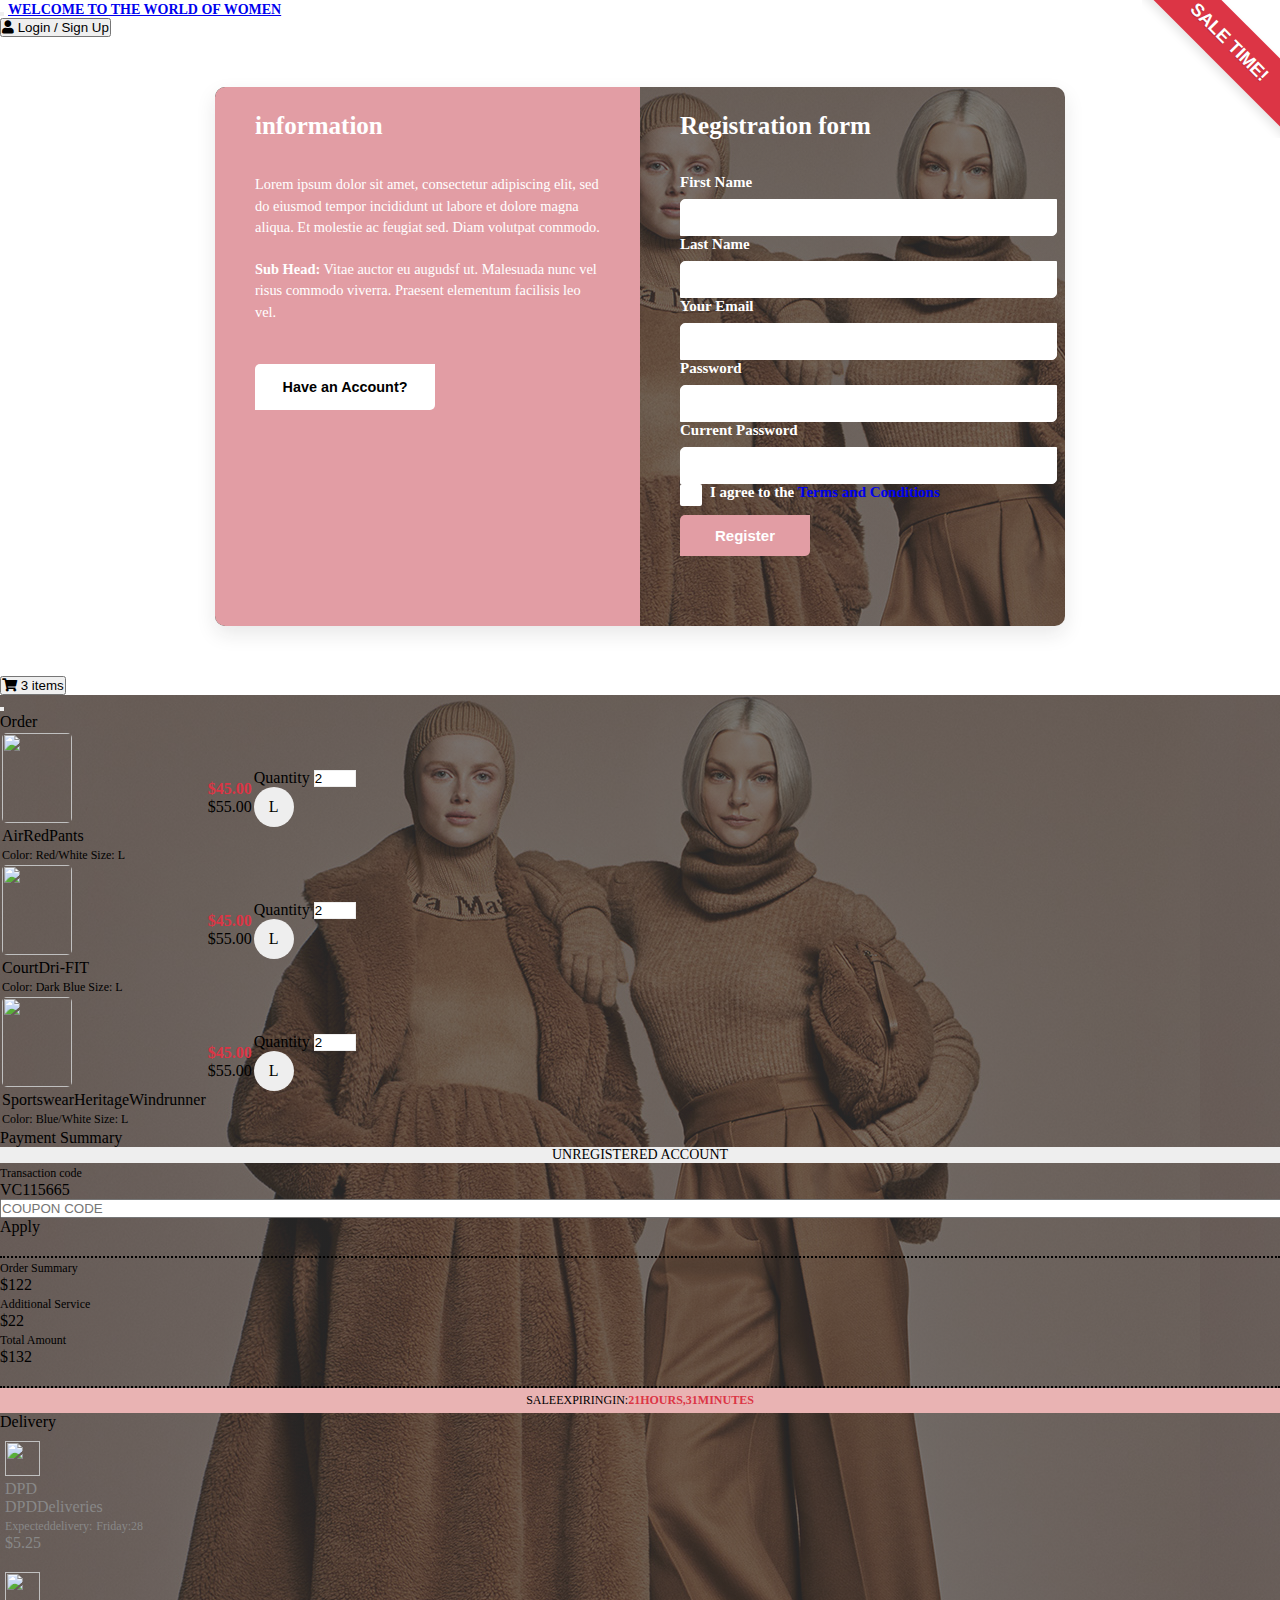
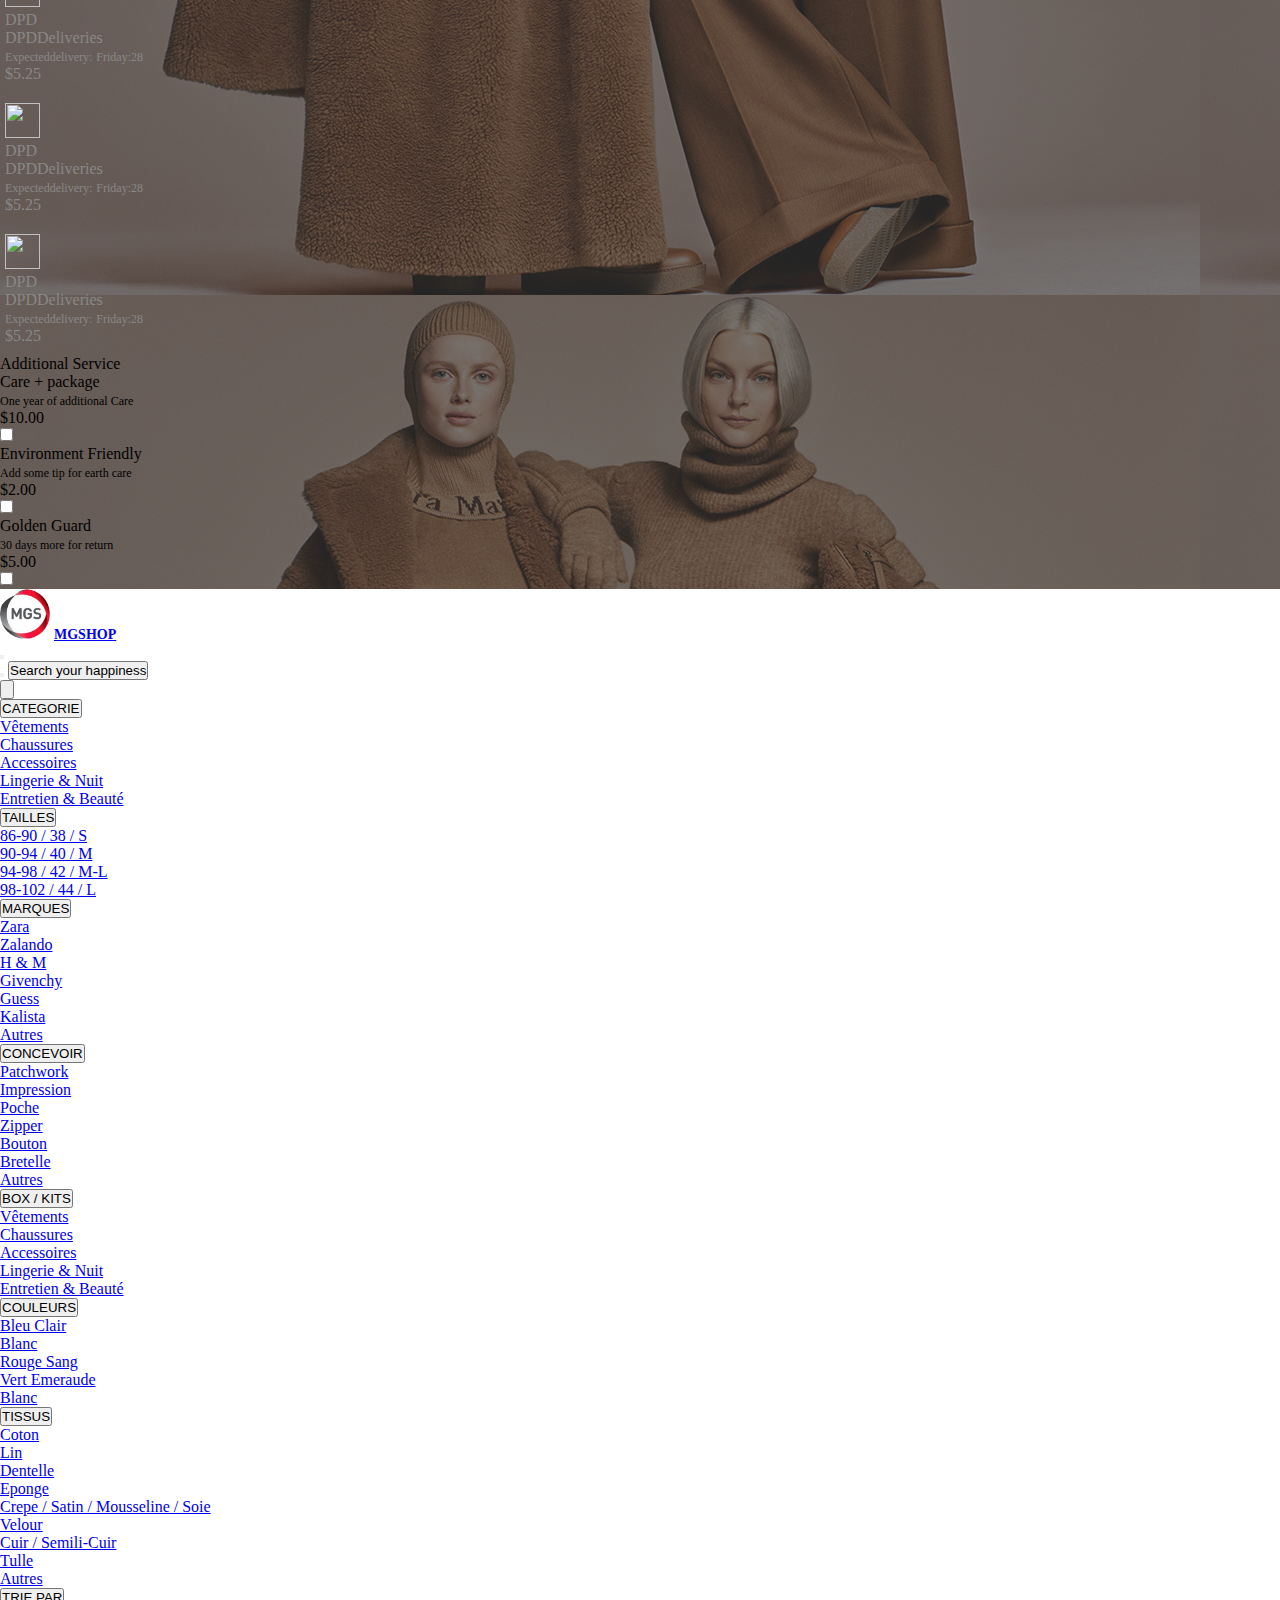
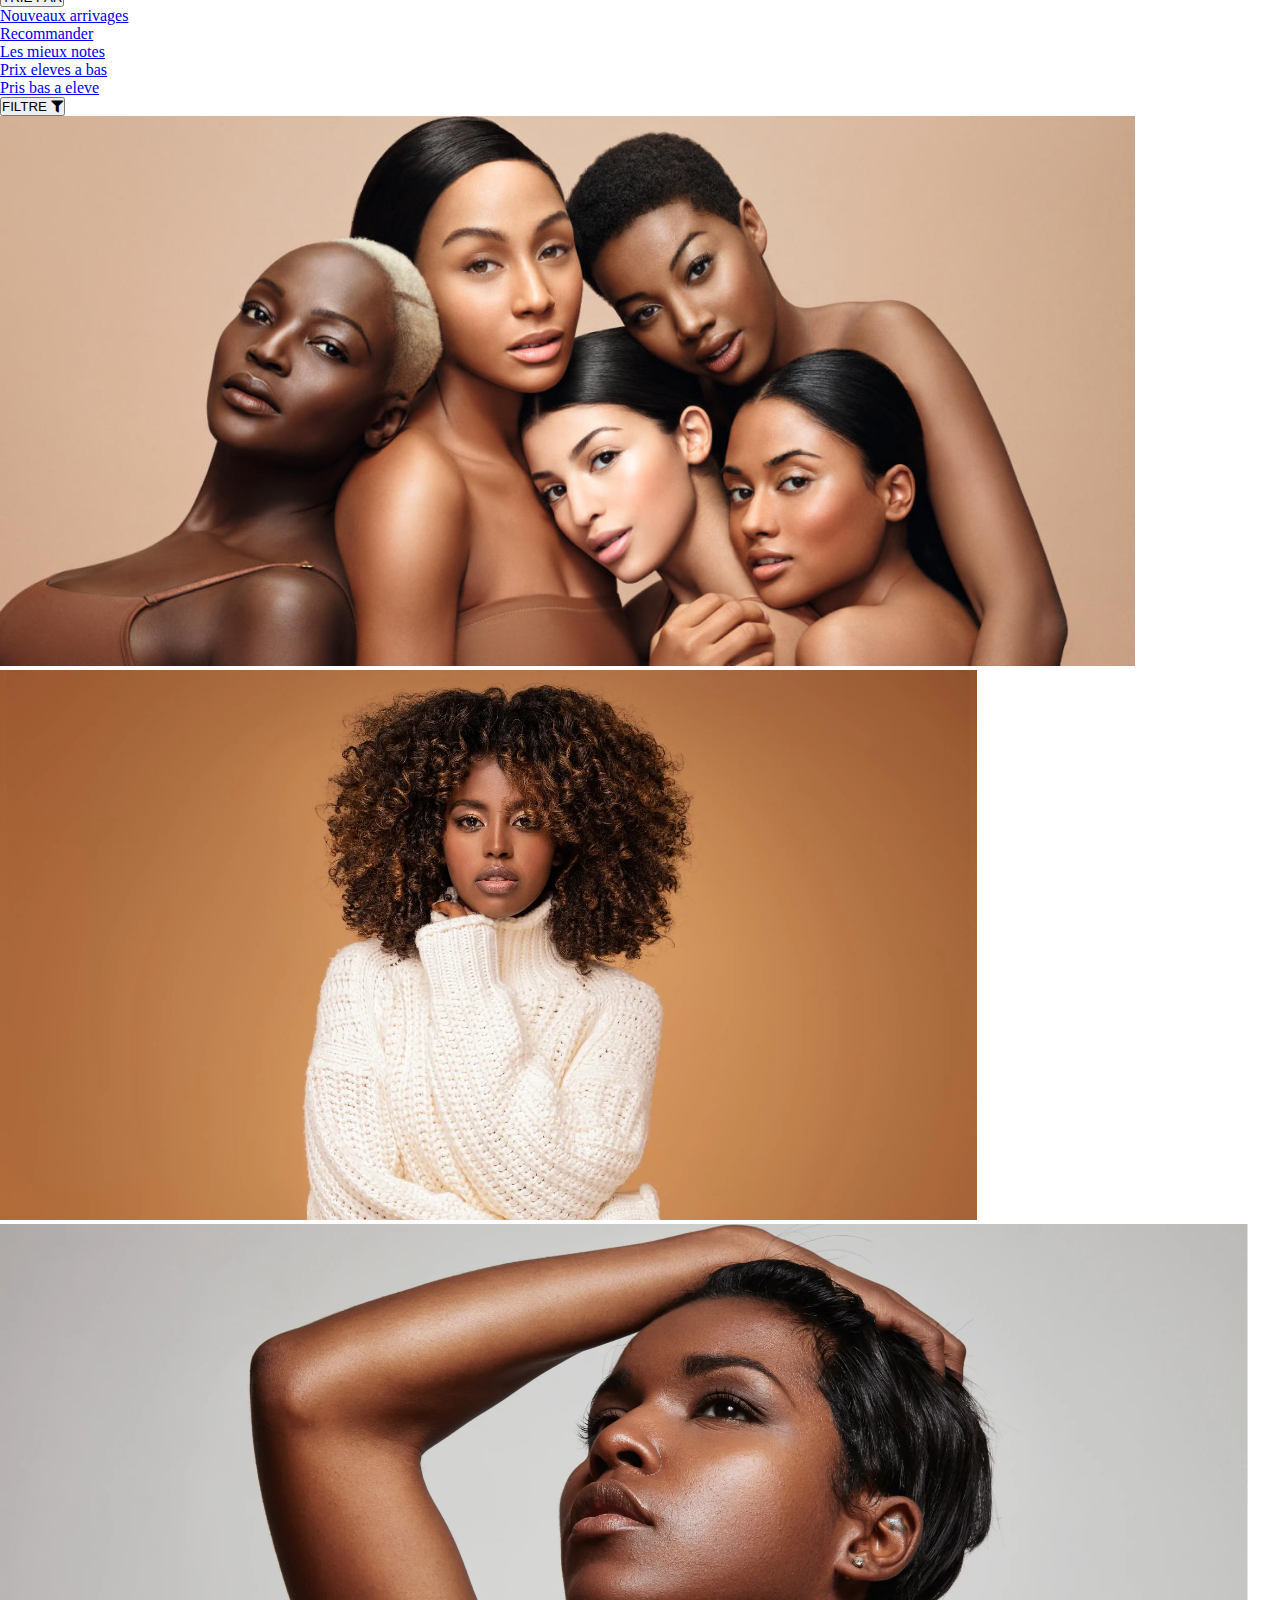
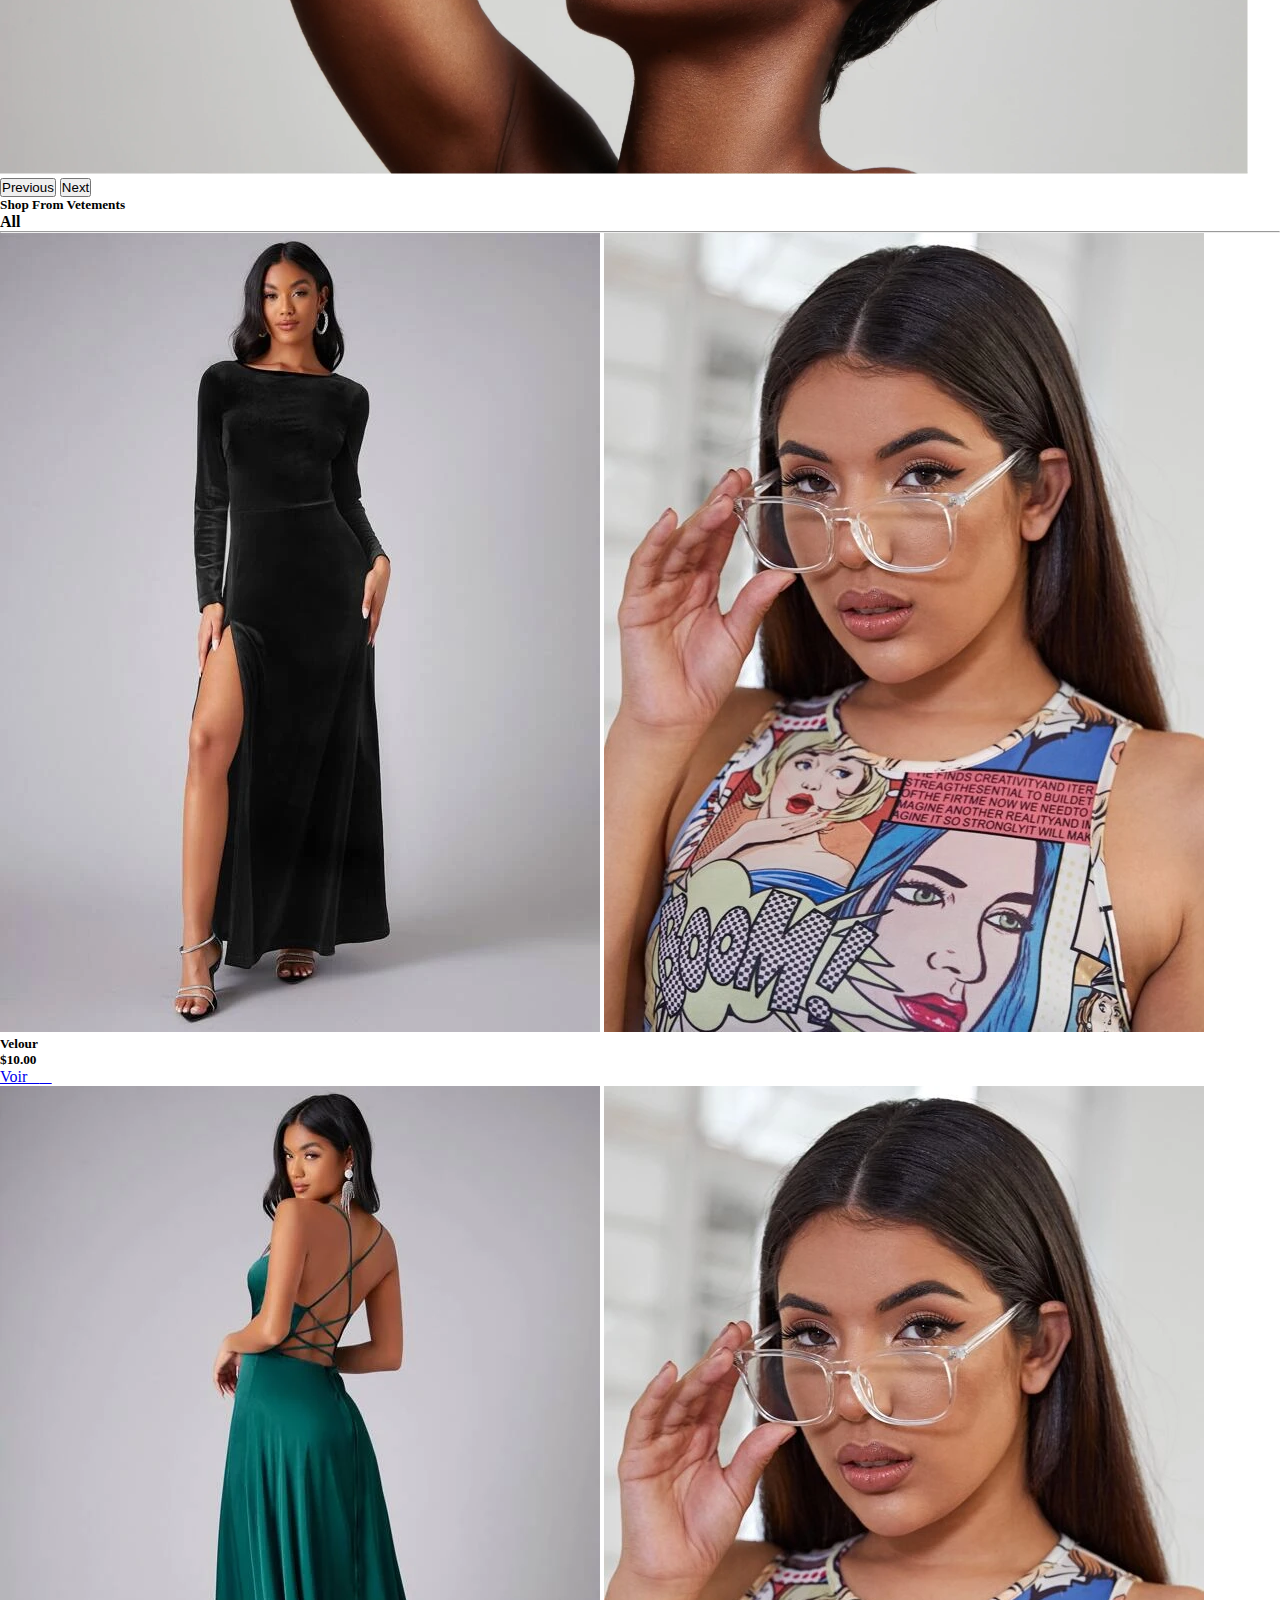
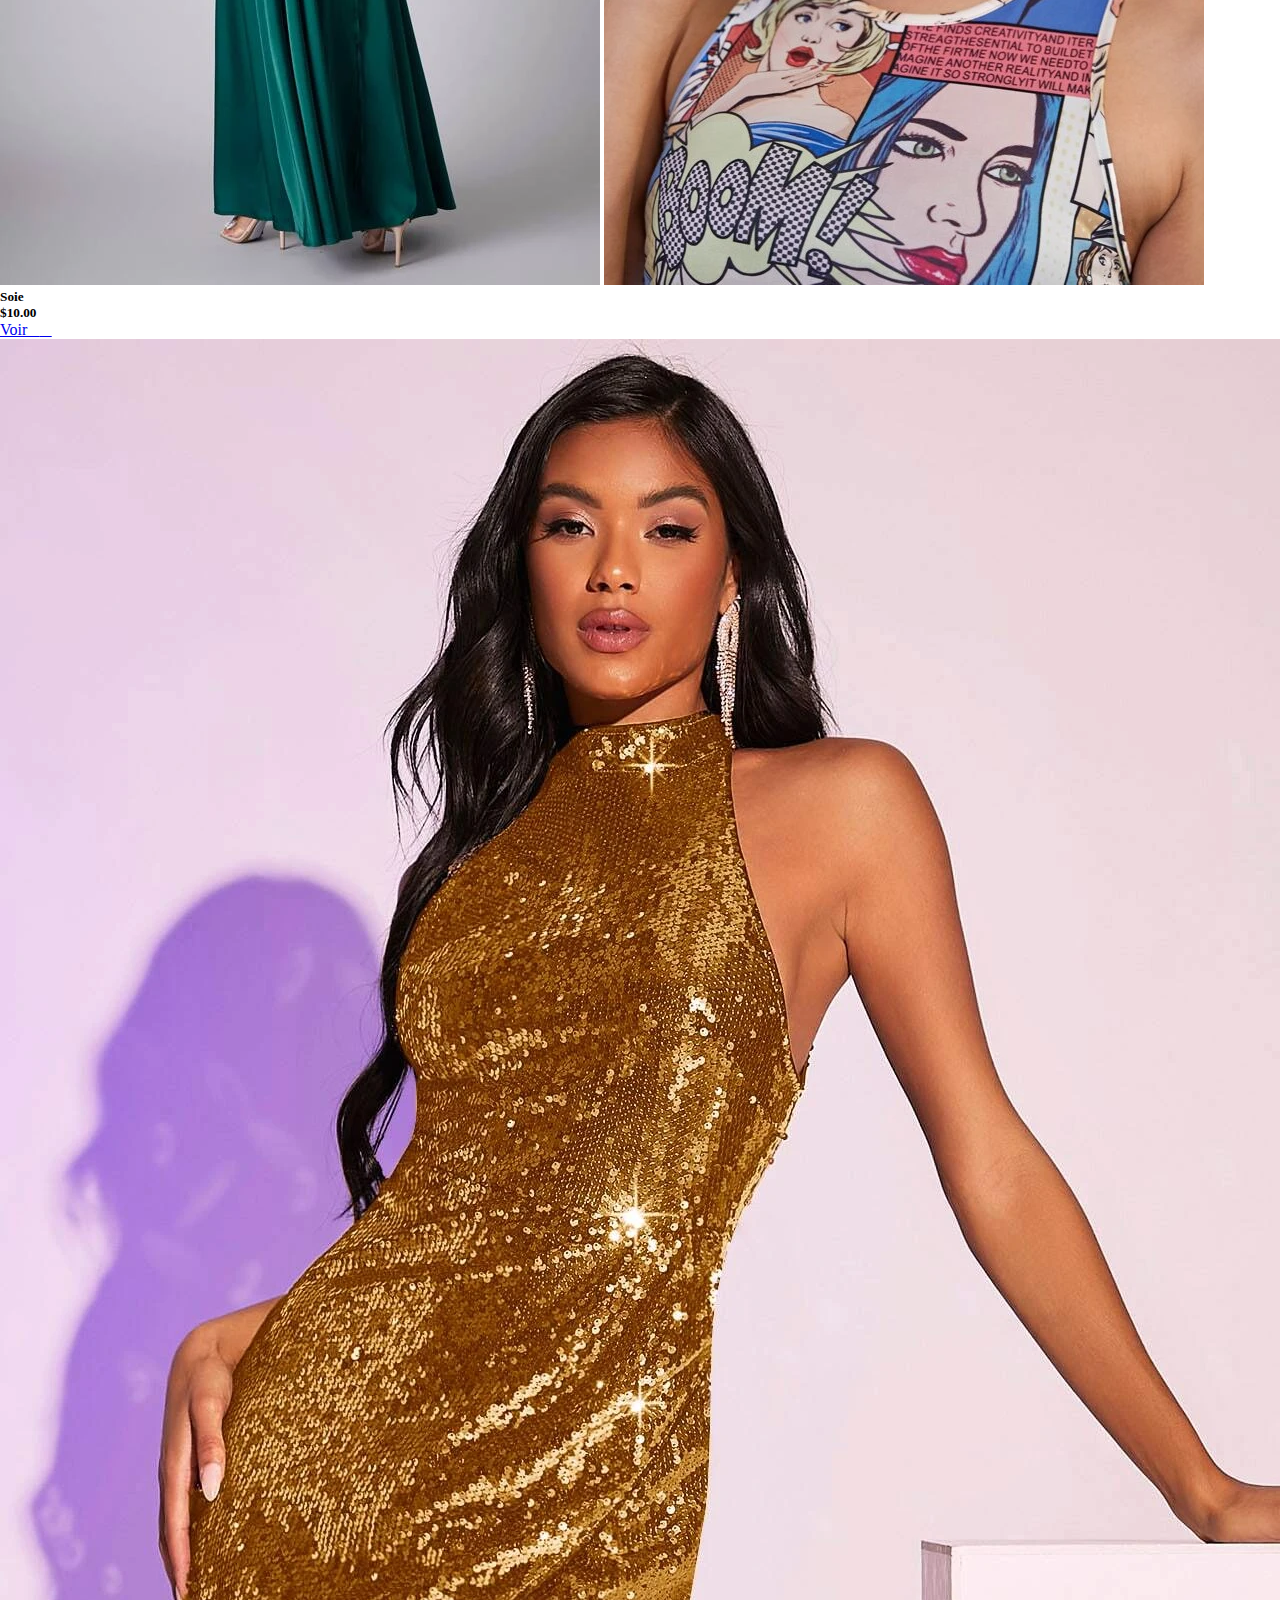
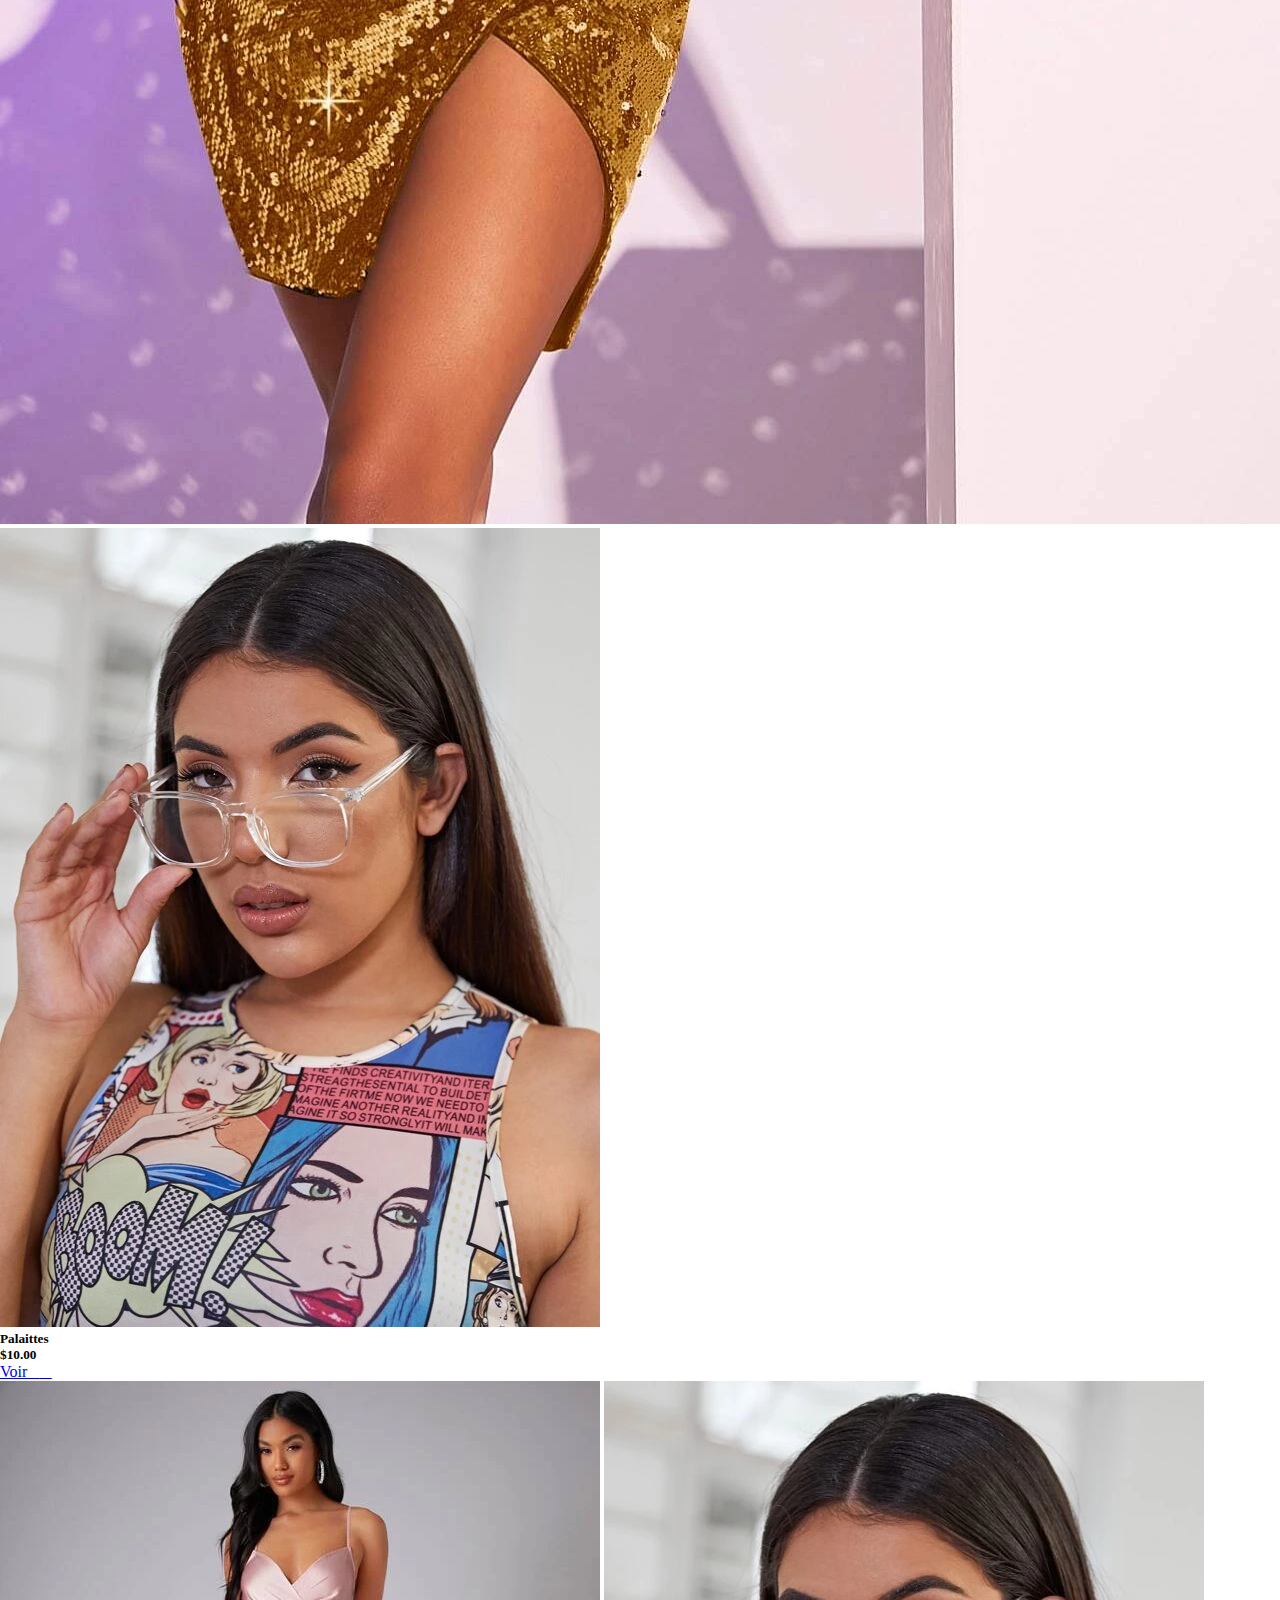
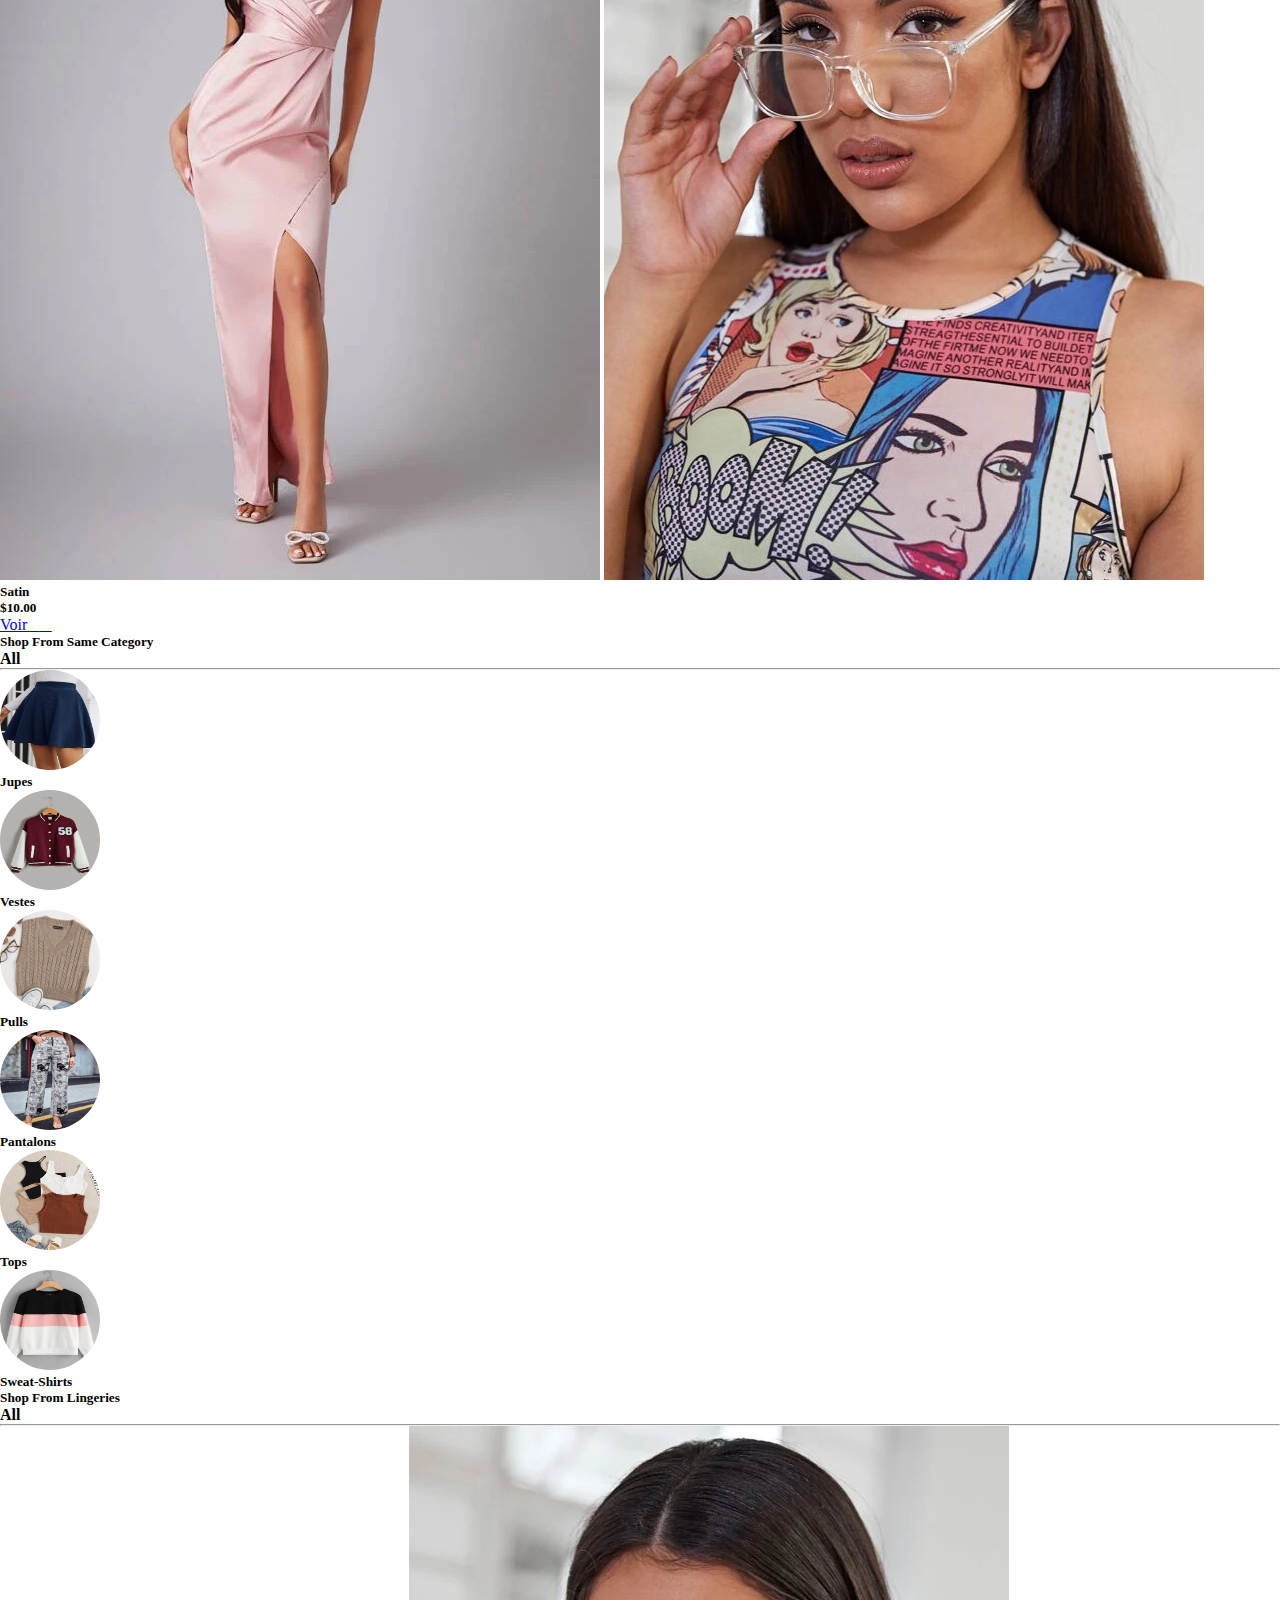
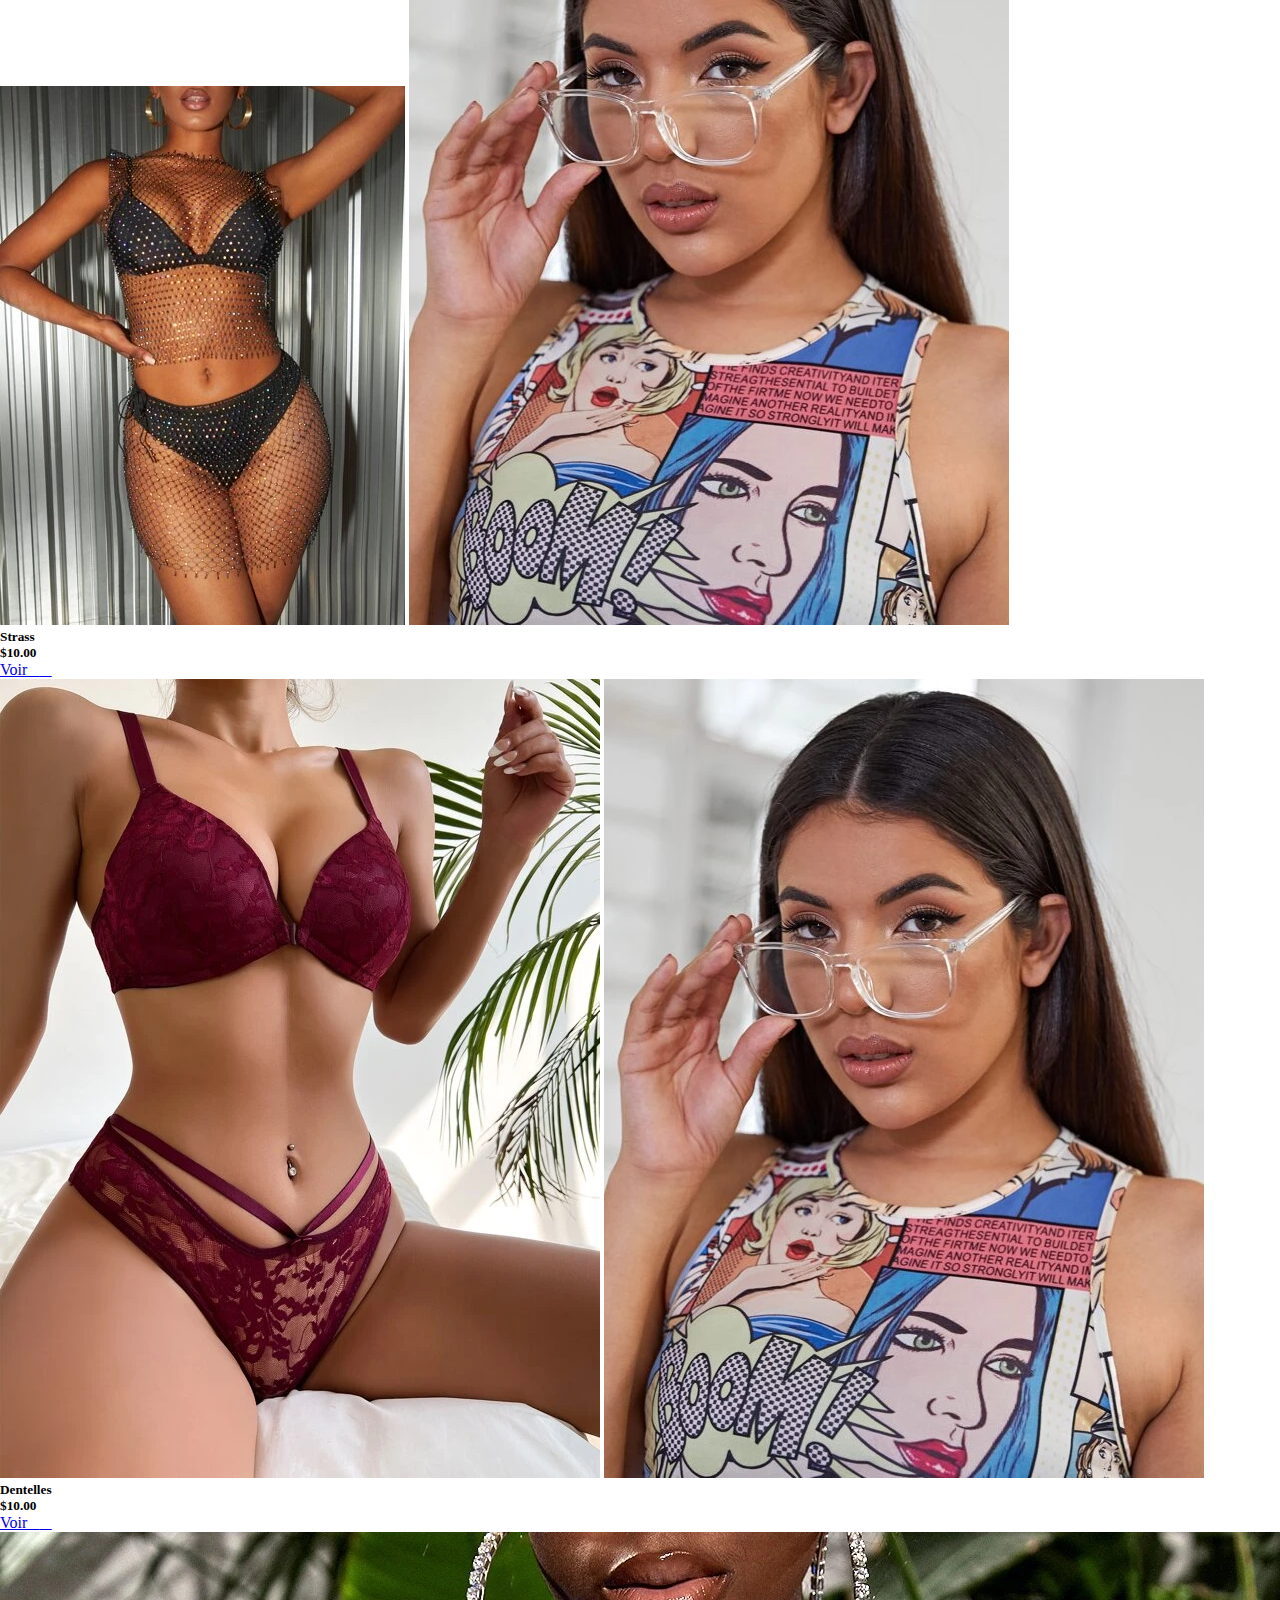
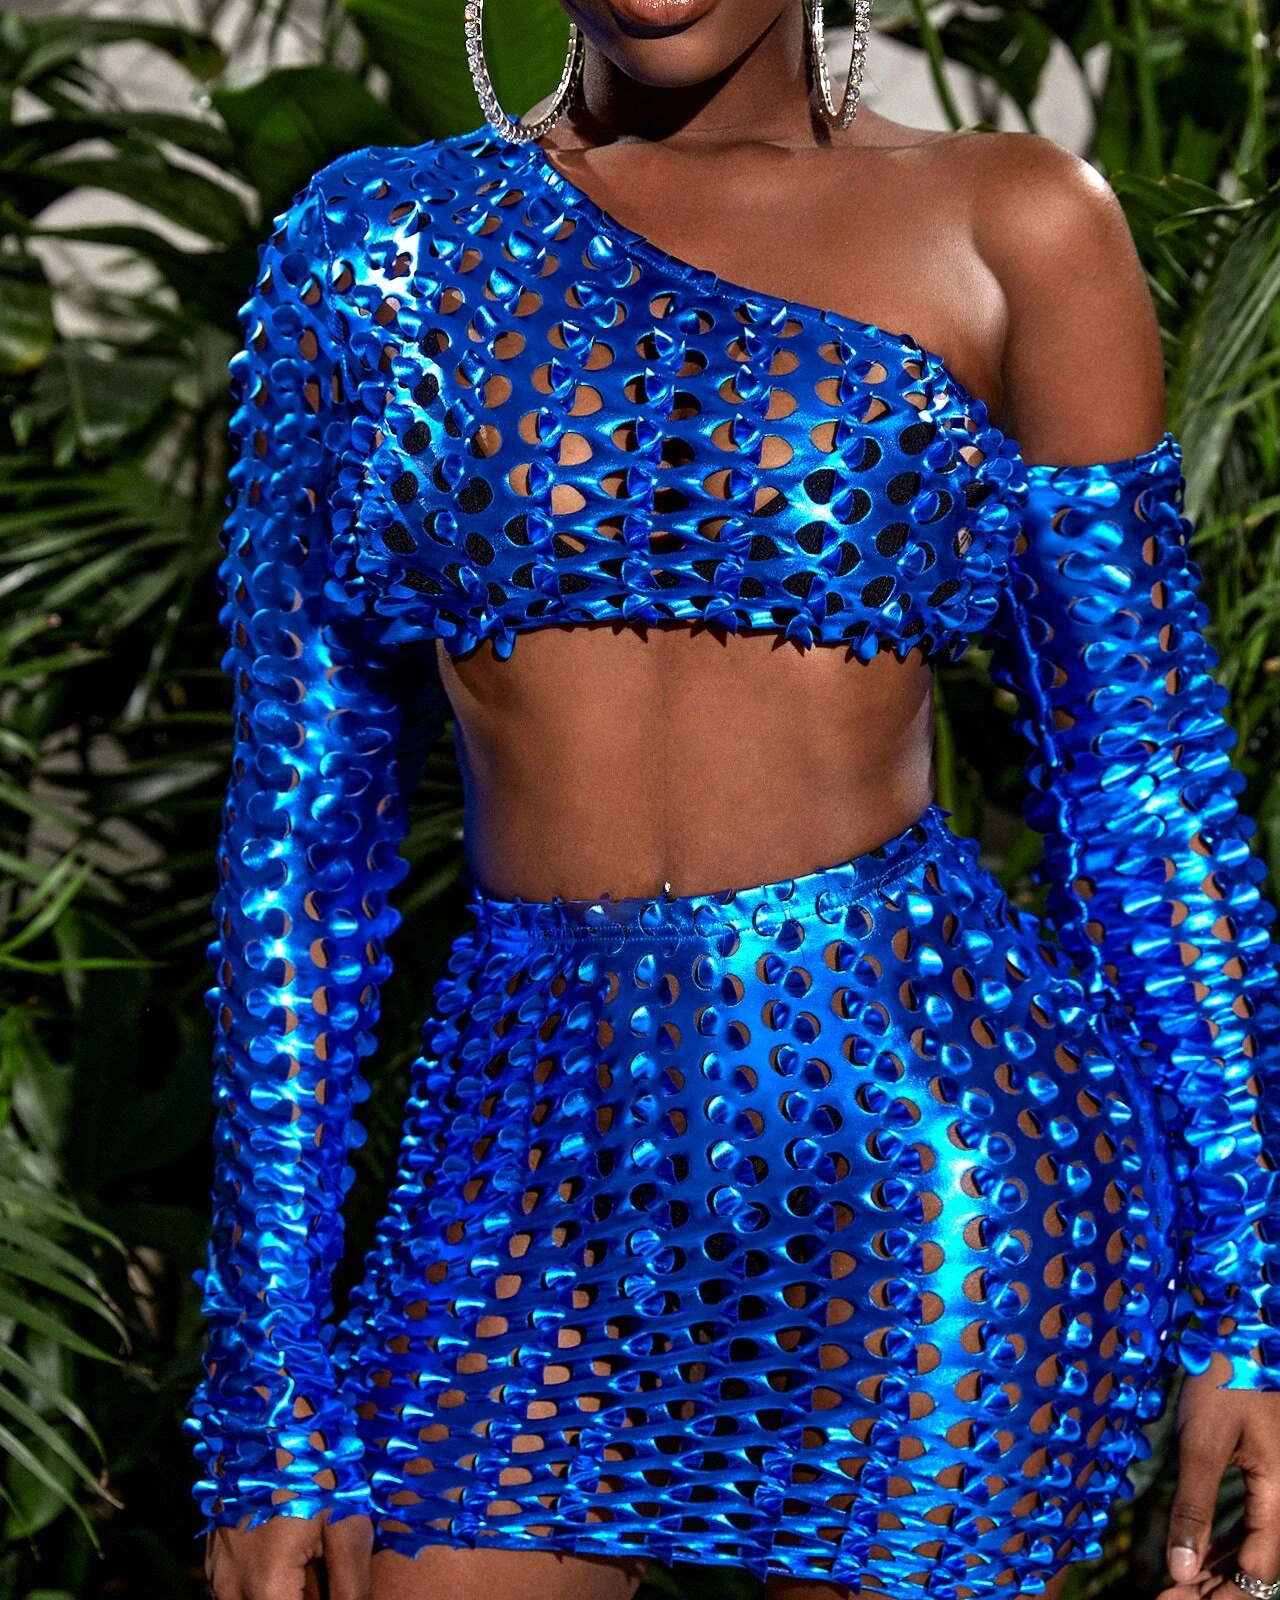
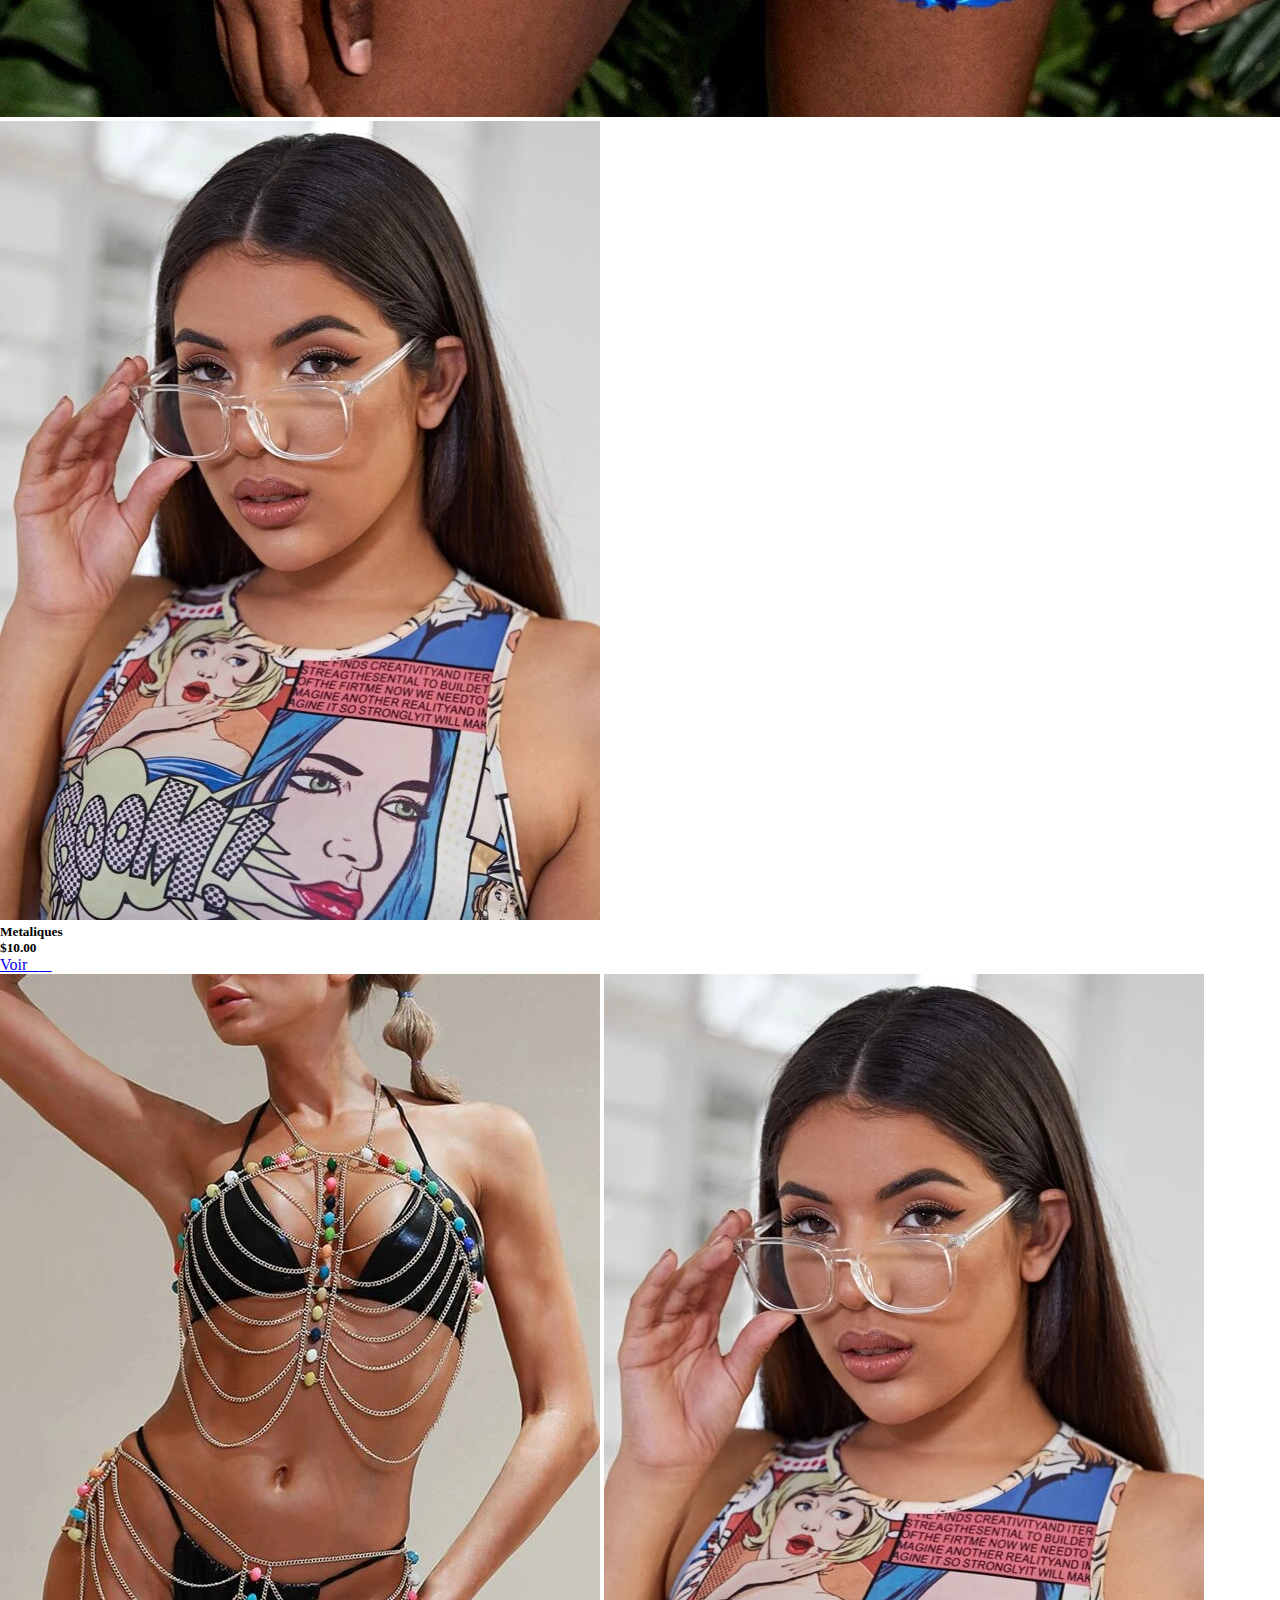
==== index.html @ 2959a0a2 "new adding" ====
<!DOCTYPE html>
<html lang="en">
  <head>
    <meta charset="UTF-8" />
    <meta http-equiv="X-UA-Compatible" content="IE=edge" />
    <meta name="viewport" content="width=device-width, initial-scale=1.0" />
    <link rel="stylesheet" href="./style.css" />
    <title>MGSHOP</title>
    <link
    rel="stylesheet"
    href="https://cdnjs.cloudflare.com/ajax/libs/font-awesome/5.15.4/css/all.min.css"
    integrity="sha512-1ycn6IcaQQ40/MKBW2W4Rhis/DbILU74C1vSrLJxCq57o941Ym01SwNsOMqvEBFlcgUa6xLiPY/NS5R+E6ztJQ=="
    crossorigin="anonymous"
    referrerpolicy="no-referrer"
  />    
    <link
      href="https://cdn.jsdelivr.net/npm/bootstrap@5.2.2/dist/css/bootstrap.min.css"
      rel="stylesheet"
      integrity="sha384-Zenh87qX5JnK2Jl0vWa8Ck2rdkQ2Bzep5IDxbcnCeuOxjzrPF/et3URy9Bv1WTRi"
      crossorigin="anonymous"
    />
  </head>
  <body>
    <!-----------------------------------------------------------------NAV1----------------------------------------------------------------->
    <section class="nav1">
      <nav class="navbar navbar-expand-lg bg-light">
        <div class="container-fluid">
          <button
          class="navbar-toggler"
          type="button"
          data-bs-toggle="collapse"
          data-bs-target="#navbarNavDropdown"
          aria-controls="navbarNavDropdown"
          aria-expanded="false"
          aria-label="Toggle navigation">
          <span><i class="fa-solid fa-ellipsis-vertical text-danger"></i></span>
        </button>
          <a class="navbar-brand fs-6" href="#">Welcome To The World Of Women</a>
          <div class="collapse navbar-collapse" id="navbarNavDropdown">
            <ul class="navbar-nav ms-auto fs-6">
              <li class="nav-item">
                <div class="formulaire">
                  <button type="button" class="btn btn fw-light text-muted " data-bs-toggle="modal" data-bs-target="#exampleModal" data-bs-whatever="@getbootstrap"><i class="fas fa-user text-danger"></i> Login / Sign Up</button>
                  <div class="modal fade" id="exampleModal" tabindex="-1" aria-labelledby="exampleModalLabel" aria-hidden="true">
                    <div class="modal-dialog modal-xl">
                        <div class="modal-body">
                         
       <div class="wrapper">
        <div class="form-left">
            <h2 class="text-uppercase">information</h2>
            <p>
                Lorem ipsum dolor sit amet, consectetur adipiscing elit, sed do eiusmod tempor incididunt ut labore et dolore magna aliqua. Et molestie ac feugiat sed. Diam volutpat commodo.
            </p>
            <p class="text">
                <span>Sub Head:</span>
                Vitae auctor eu augudsf ut. Malesuada nunc vel risus commodo viverra. Praesent elementum facilisis leo vel.
            </p>
            <div class="form-field">
                <input type="submit" class="account" value="Have an Account?">
            </div>
        </div>
        <form class="form-right">
            <h2 class="text-uppercase">Registration form</h2>
            <div class="row">
                <div class="col-sm-6 mb-3">
                    <label>First Name</label>
                    <input type="text" name="first_name" id="first_name" class="input-field">
                </div>
                <div class="col-sm-6 mb-3">
                    <label>Last Name</label>
                    <input type="text" name="last_name" id="last_name" class="input-field">
                </div>
            </div>
            <div class="mb-3">
                <label>Your Email</label>
                <input type="email" class="input-field" name="email" required>
            </div>
            <div class="row">
                <div class="col-sm-6 mb-3">
                    <label>Password</label>
                    <input type="password" name="pwd" id="pwd" class="input-field">
                </div>
                <div class="col-sm-6 mb-3">
                    <label>Current Password</label>
                    <input type="password" name="cpwd" id="cpwd" class="input-field">
                </div>
            </div>
            <div class="mb-3">
                <label class="option">I agree to the <a href="#" class="text-danger">Terms and Conditions</a>
                    <input type="checkbox" checked>
                    <span class="checkmark"></span>
                </label>
            </div>
            <div class="form-field">
                <input type="submit" value="Register" class="register" name="register">
            </div>
        </form>
    </div>

                        </div>
                      </div>
                    </div>
                  </div>
              </li>
             
              

              <li class="nav-item">
                <button type="button" class="btn btn text-muted fw-light" data-bs-toggle="modal" data-bs-target="#staticBackdrop">
                  <i class="fas fa-shopping-cart text-danger"></i> 3 items
                </button>
                <div class="modal fade" id="staticBackdrop" data-bs-backdrop="static" data-bs-keyboard="false" tabindex="-1" aria-labelledby="staticBackdropLabel" aria-hidden="true">
                  <div class="modal-dialog modal-xl">
                    <div class="modal-content bgform text-white">
                      <div class="modal-header border-0">
                        <button type="button" class=" btn-close btn-close-white" data-bs-dismiss="modal" aria-label="Close"></button>
                      </div>
                      <div class="modal-body">                        
                    <div class="container form mt-4 p-0">
                     
                      <div class="row px-md-4 px-2 pt-4">
                          <div class="col-lg-8">
                              <p class="pb-2 fw-bold">Order</p>
                              <div class="card">
                                  <div class="ribbon ribbon-top-right"><span>SALE TIME!</span></div>
                                  <div>
                                      <div class="table-responsive px-md-4 px-2 pt-3">
                                          <table class="table table-borderless">
                                              <tbody>
                                                  <tr class="border-bottom">
                                                      <td>
                                                          <div class="d-flex align-items-center">
                                                              <div> <img class="pic" src="https://images.pexels.com/photos/7322083/pexels-photo-7322083.jpeg?auto=compress&cs=tinysrgb&dpr=2&w=500" alt=""> </div>
                                                              <div class="ps-3 d-flex flex-column justify-content">
                                                                  <p class="fw-bold">Air<span class="ps-1">Red</span><span class="ps-1">Pants</span></p> <small class=" d-flex"> <span class=" text-muted">Color:</span> <span class=" fw-bold">Red/White</span> </small> <small class=""> <span class=" text-muted">Size:</span> <span class=" fw-bold">L</span> </small>
                                                              </div>
                                                          </div>
                                                      </td>
                                                      <td>
                                                          <div class="d-flex">
                                                              <p class="pe-3"><span class="red">$45.00</span></p>
                                                              <p class="text-muted text-decoration-line-through">$55.00</p>
                                                          </div>
                                                      </td>
                                                      <td>
                                                          <div class="d-flex align-items-center"> <span class="pe-3 text-muted">Quantity</span> <span class="pe-3"> <input class="ps-2" type="number" value="2"></span>
                                                              <div class="round"> <span class=""> L </span> </div>
                                                          </div>
                                                      </td>
                                                  </tr>
                                                  <tr class="border-bottom">
                                                      <td>
                                                          <div class="d-flex align-items-center">
                                                              <div> <img class="pic" src="https://images.pexels.com/photos/7322083/pexels-photo-7322083.jpeg?auto=compress&cs=tinysrgb&dpr=2&w=500" alt=""> </div>
                                                              <div class="ps-3 d-flex flex-column">
                                                                  <p class="fw-bold">Court<span class="ps-1">Dri-FIT</span></p> <small class=" d-flex"> <span class=" text-muted">Color:</span> <span class="fw-bold">Dark Blue</span> </small> <small class=""> <span class=" text-muted">Size:</span> <span class="fw-bold">L</span> </small>
                                                              </div>
                                                          </div>
                                                      </td>
                                                      <td>
                                                          <div class="d-flex">
                                                              <p class="pe-3"><span class="red">$45.00</span></p>
                                                              <p class="text-muted text-decoration-line-through">$55.00</p>
                                                          </div>
                                                      </td>
                                                      <td>
                                                          <div class="d-flex align-items-center"> <span class="pe-3 text-muted">Quantity</span> <span class="pe-3"> <input class="ps-2" type="number" value="2"></span>
                                                              <div class="round"> <span class=""> L </span> </div>
                                                          </div>
                                                      </td>
                                                  </tr>
                                                  <tr class="">
                                                      <td>
                                                          <div class="d-flex align-items-center">
                                                              <div> <img class="pic" src="https://images.pexels.com/photos/7322083/pexels-photo-7322083.jpeg?auto=compress&cs=tinysrgb&dpr=2&w=500" alt=""> </div>
                                                              <div class="ps-3 d-flex flex-column">
                                                                  <p class="fw-bold"> Sportswear<span class="ps-1">Heritage</span><span class="ps-1">Windrunner</span></p> <small class=""> <span class=" text-muted">Color:</span> <span class="fw-bold">Blue/White</span> </small> <small class=""> <span class=" text-muted">Size:</span> <span class="fw-bold">L</span> </small>
                                                              </div>
                                                          </div>
                                                      </td>
                                                      <td>
                                                          <div class="d-flex">
                                                              <p class="pe-3"><span class="red">$45.00</span></p>
                                                              <p class="text-muted text-decoration-line-through">$55.00</p>
                                                          </div>
                                                      </td>
                                                      <td>
                                                          <div class="d-flex align-items-center"> <span class="pe-3 text-muted">Quantity</span> <span class="pe-3"> <input class="ps-2" type="number" value="2"></span>
                                                              <div class="round"> <span class=""> L </span> </div>
                                                          </div>
                                                      </td>
                                                  </tr>
                                              </tbody>
                                          </table>
                                      </div>
                                  </div>
                              </div>
                          </div>
                          <div class="col-lg-4 payment-summary">
                              <p class="fw-bold pt-lg-0 pt-4 pb-2">Payment Summary</p>
                              <div class="card px-md-3 px-2 pt-4">
                                  <div class="unregistered mb-4"> <span class="py-1 text-danger">unregistered account</span> </div>
                                  <div class="d-flex justify-content-between pb-3"> <small class="text-muted">Transaction code</small>
                                      <p class="">VC115665</p>
                                  </div>
                                  <div class="d-flex justify-content-between b-bottom"> <input type="text" class="ps-2" placeholder="COUPON CODE">
                                      <div class="btn btn-danger">Apply</div>
                                  </div>
                                  <div class="d-flex flex-column b-bottom">
                                      <div class="d-flex justify-content-between py-3"> <small class="text-muted">Order Summary</small>
                                          <p>$122</p>
                                      </div>
                                      <div class="d-flex justify-content-between pb-3"> <small class="text-muted">Additional Service</small>
                                          <p>$22</p>
                                      </div>
                                      <div class="d-flex justify-content-between"> <small class="text-muted">Total Amount</small>
                                          <p>$132</p>
                                      </div>
                                  </div>
                                  <div class="sale my-3"> <span>sale<span class="px-1">expiring</span><span>in</span>:</span><span class="red">21<span class="ps-1">hours</span>,31<span class="ps-1 ">minutes</span></span> </div>
                              </div>
                          </div>
                          <div class="col-lg-8 delivery px-md-3 px-1">
                              <p class="pt-4 fw-bold pb-3 ps-2">Delivery</p>
                              <div class="d-md-flex justify-content-between align-items-center pb-4">
                                  <div class="size d-flex ps-4"> <label class="option d-flex align-items-center"> <input type="radio" name="radio">
                                          <div class="card">
                                              <div class="d-flex align-items-center">
                                                  <div class="d-flex align-items-center justify-content-center"> <img class="del" src="https://www.freepnglogos.com/uploads/ups-logo-transparent/ups-airlines-aviation-22.png" alt="">
                                                      <p class="ps-2">DPD</p>
                                                  </div>
                                                  <div class=" d-flex flex-column px-3">
                                                      <p class="fw-bold pb-1">DPD<span>Deliveries</span></p> <small class="text-muted pb-1">Expected<span class="ps-1">delivery:</span></small> <small class="text-muted pb-1">Friday:28</small>
                                                  </div>
                                                  <p class="fw-bold">$5.25</p>
                                              </div>
                                          </div> <span class="checkmark"></span>
                                      </label> </div>
                                  <div class="size d-flex pt-md-0 pt-3 ps-md-0 ps-4"> <label class="option d-flex align-items-center"> <input type="radio" name="radio">
                                          <div class="card">
                                              <div class="d-flex align-items-center">
                                                  <div class="d-flex align-items-center justify-content-center"> <img class="del" src="https://www.freepnglogos.com/uploads/ups-logo-transparent/ups-airlines-aviation-22.png" alt="">
                                                      <p class="ps-2">DPD</p>
                                                  </div>
                                                  <div class=" d-flex flex-column px-3">
                                                      <p class="fw-bold pb-1">DPD<span>Deliveries</span></p> <small class="text-muted pb-1">Expected<span class="ps-1">delivery:</span></small> <small class="text-muted pb-1">Friday:28</small>
                                                  </div>
                                                  <p class="fw-bold">$5.25</p>
                                              </div>
                                          </div> <span class="checkmark"></span>
                                      </label> </div>
                              </div>
                              <div class="d-md-flex justify-content-between align-items-center pb-4">
                                  <div class="size d-flex ps-4"> <label class="option d-flex align-items-center"> <input type="radio" name="radio">
                                          <div class="card">
                                              <div class="d-flex align-items-center">
                                                  <div class="d-flex align-items-center justify-content-center"> <img class="del" src="https://www.freepnglogos.com/uploads/ups-logo-transparent/ups-airlines-aviation-22.png" alt="">
                                                      <p class="ps-2">DPD</p>
                                                  </div>
                                                  <div class=" d-flex flex-column px-3">
                                                      <p class="fw-bold pb-1">DPD<span>Deliveries</span></p> <small class="text-muted pb-1">Expected<span class="ps-1">delivery:</span></small> <small class="text-muted pb-1">Friday:28</small>
                                                  </div>
                                                  <p class="fw-bold">$5.25</p>
                                              </div>
                                          </div> <span class="checkmark"></span>
                                      </label> </div>
                                  <div class="size d-flex pt-md-0 pt-3 ps-md-0 ps-4"> <label class="option d-flex align-items-center"> <input type="radio" name="radio">
                                          <div class="card">
                                              <div class="d-flex align-items-center">
                                                  <div class="d-flex align-items-center justify-content-center"> <img class="del" src="https://www.freepnglogos.com/uploads/ups-logo-transparent/ups-airlines-aviation-22.png" alt="">
                                                      <p class="ps-2">DPD</p>
                                                  </div>
                                                  <div class=" d-flex flex-column px-3">
                                                      <p class="fw-bold pb-1">DPD<span>Deliveries</span></p> <small class="text-muted pb-1">Expected<span class="ps-1">delivery:</span></small> <small class="text-muted pb-1">Friday:28</small>
                                                  </div>
                                                  <p class="fw-bold">$5.25</p>
                                              </div>
                                          </div> <span class="checkmark"></span>
                                      </label> </div>
                              </div>
                          </div>
                          <div class="col-lg-4">
                              <p class="pt-4 fw-bold pb-3">Additional Service</p>
                              <div class="card p-3 mb-2">
                                  <div class="d-flex align-items-center justify-content-between">
                                      <div>
                                          <p class="fw-bold">Care + package</p> <small class="text-muted">One year of additional Care</small>
                                      </div>
                                      <div class="d-flex align-items-center">
                                          <p class="pe-3">$10.00</p>
                                          <div class="form-check form-switch"> <input class="form-check-input" type="checkbox" id="SwitchCheck"> </div>
                                      </div>
                                  </div>
                              </div>
                              <div class="card p-3 mb-2">
                                  <div class="d-flex align-items-center justify-content-between">
                                      <div>
                                          <p class="fw-bold">Environment Friendly</p> <small class="text-muted">Add some tip for earth care</small>
                                      </div>
                                      <div class="d-flex align-items-center">
                                          <p class="pe-3">$2.00</p>
                                          <div class="form-check form-switch"> <input class="form-check-input" type="checkbox" id="SwitchCheck"> </div>
                                      </div>
                                  </div>
                              </div>
                              <div class="card p-3 mb-2">
                                  <div class="d-flex align-items-center justify-content-between">
                                      <div>
                                          <p class="fw-bold">Golden Guard</p> <small class="text-muted">30 days more for return</small>
                                      </div>
                                      <div class="d-flex align-items-center">
                                          <p class="pe-3">$5.00</p>
                                          <div class="form-check form-switch"> <input class="form-check-input" type="checkbox" id="SwitchCheck"> </div>
                                      </div>
                                  </div>
                              </div>
                          </div>
                      </div>
                  </div>
                      </div>
                      
                    </div>
                  </div>
                </div>
              </li>
            </ul>
          </div>
        </div>
      </nav>
    </section>
    <!-----------------------------------------------------------------NAV2----------------------------------------------------------------->
    <section class="nav2 border-bottom border-danger">
      <nav class="navbar navbar-expand-lg">
        <div class="container-fluid">
          <div class="MG">
            <img src="./medias/logo/mgs-sales-and-marketing-squarelogo-1594311385855.png" class="logo mb-3">
            <a class="navbar-brand text-danger fs-1" href="#"
              ><strong>MGS</strong><span>hop</span></a
            >
          </div>
          <button
            class="navbar-toggler"
            type="button"
            data-bs-toggle="collapse"
            data-bs-target="#navbarSupportedContent"
            aria-controls="navbarSupportedContent"
            aria-expanded="false"
            aria-label="Toggle navigation">
            <span class="navbar-toggler-icon"></span>
          </button>
          <div class="collapse navbar-collapse" id="navbarSupportedContent">
            <ul class="navbar-nav mb-2 mb-lg-0 ms-auto">
              <li class="nav-item">
                <div
                  class="btn-group"
                  role="group"
                  aria-label="Button group with nested dropdown">
                  <button
                    type="button"
                    class="btn btn-light text-danger  border-danger border-end-0">
                    <i class="fa-solid fa-magnifying-glass"></i>
                  </button>
                  <button type="button" class="btn btn-light text-muted pe-5 border-danger border-end-0 border-start-0">
                    Search your happiness
                  </button>
                  <div class="btn-group" role="group">
                    <button
                      type="button"
                      class="btn btn-light text-danger toggle me-3 ps-5 border-danger border-start-0 "
                      data-bs-toggle="dropdown"
                      aria-expanded="false">
                      <i class="fa-solid fa-camera"></i>
                    </button>
                  </div>
                </div>
              </li>              
            </ul>
          </div>
        </div>
      </nav>
    </section>
    <!-----------------------------------------------------------------NAV3----------------------------------------------------------------->
    <section class="nav3 border-bottom border-danger">
      <nav class="navbar navbar-expand-lg">
        <div class="container-fluid">
          <div class="dropdown">
            <button
              class="btn dropdown-toggle  border-0"
              type="button"
              data-bs-toggle="dropdown"
              aria-expanded="false">
              CATEGORIE
            </button>
            <ul class="dropdown-menu  border-0">
              <li><a class="dropdown-item" href="#">Vêtements</a></li>
              <li><a class="dropdown-item" href="#">Chaussures</a></li>
              <li><a class="dropdown-item" href="#">Accessoires</a></li>
              <li><a class="dropdown-item" href="#">Lingerie & Nuit</a></li>
              <li><a class="dropdown-item" href="#">Entretien & Beauté</a></li>
            </ul>
          </div>
          <div class="dropdown">
            <button
              class="btn dropdown-toggle border-0"
              type="button"
              data-bs-toggle="dropdown"
              aria-expanded="false">
              TAILLES
            </button>
            <ul class="dropdown-menu  border-0 ">
              <li><a class="dropdown-item" href="#">86-90 / 38 / S</a></li>
              <li><a class="dropdown-item" href="#">90-94 / 40 / M</a></li>
              <li><a class="dropdown-item" href="#">94-98 / 42 / M-L</a></li>
              <li><a class="dropdown-item" href="#">98-102 / 44 / L</a></li>
            </ul>
          </div>

          <div class="dropdown">
            <button
              class="btn dropdown-toggle border-0"
              type="button"
              data-bs-toggle="dropdown"
              aria-expanded="false">
              MARQUES
            </button>
            <ul class="dropdown-menu  border-0 ">
              <li><a class="dropdown-item" href="#">Zara</a></li>
              <li><a class="dropdown-item" href="#">Zalando</a></li>
              <li><a class="dropdown-item" href="#">H & M</a></li>
              <li><a class="dropdown-item" href="#">Givenchy</a></li>
              <li><a class="dropdown-item" href="#">Guess</a></li>
              <li><a class="dropdown-item" href="#">Kalista</a></li>
              <li><a class="dropdown-item" href="#">Autres</a></li>
            </ul>
          </div>
          <div class="dropdown">
            <button
              class="btn dropdown-toggle border-0"
              type="button"
              data-bs-toggle="dropdown"
              aria-expanded="false">
              CONCEVOIR
            </button>
            <ul class="dropdown-menu  border-0 ">
              <li><a class="dropdown-item" href="#">Patchwork</a></li>
              <li><a class="dropdown-item" href="#">Impression</a></li>
              <li><a class="dropdown-item" href="#">Poche</a></li>
              <li><a class="dropdown-item" href="#">Zipper</a></li>
              <li><a class="dropdown-item" href="#">Bouton</a></li>
              <li><a class="dropdown-item" href="#">Bretelle</a></li>
              <li><a class="dropdown-item" href="#">Autres</a></li>
            </ul>
          </div>

          <div class="dropdown">
            <button
              class="btn dropdown-toggle border-0"
              type="button"
              data-bs-toggle="dropdown"
              aria-expanded="false">
              BOX / KITS
            </button>
            <ul class="dropdown-menu  border-0 ">
              <li><a class="dropdown-item" href="#">Vêtements</a></li>
              <li><a class="dropdown-item" href="#">Chaussures</a></li>
              <li><a class="dropdown-item" href="#">Accessoires</a></li>
              <li><a class="dropdown-item" href="#">Lingerie & Nuit</a></li>
              <li><a class="dropdown-item" href="#">Entretien & Beauté</a></li>
            </ul>
          </div>
          <div class="dropdown">
            <button
              class="btn dropdown-toggle border-0"
              type="button"
              data-bs-toggle="dropdown"
              aria-expanded="false">
              COULEURS
            </button>
            <ul class="dropdown-menu  border-0 ">
              <li><a class="dropdown-item" href="#">Bleu Clair</a></li>
              <li><a class="dropdown-item" href="#">Blanc</a></li>
              <li><a class="dropdown-item" href="#">Rouge Sang</a></li>
              <li><a class="dropdown-item" href="#">Vert Emeraude</a></li>
              <li><a class="dropdown-item" href="#">Blanc</a></li>
            </ul>
          </div>
          <div class="dropdown">
            <button
              class="btn dropdown-toggle border-0"
              type="button"
              data-bs-toggle="dropdown"
              aria-expanded="false">
              TISSUS
            </button>
            <ul class="dropdown-menu  border-0 ">
              <li><a class="dropdown-item" href="#">Coton</a></li>
              <li><a class="dropdown-item" href="#">Lin</a></li>
              <li><a class="dropdown-item" href="#">Dentelle</a></li>
              <li><a class="dropdown-item" href="#">Eponge</a></li>
              <li><a class="dropdown-item" href="#">Crepe / Satin / Mousseline / Soie</a></li>
              <li><a class="dropdown-item" href="#">Velour</a></li>
              <li><a class="dropdown-item" href="#">Cuir / Semili-Cuir</a></li>
              <li><a class="dropdown-item" href="#">Tulle</a></li>
              <li><a class="dropdown-item" href="#">Autres</a></li>
            </ul>
          </div>
          <div class="dropdown">
            <button
              class="btn dropdown-toggle border-0"
              type="button"
              data-bs-toggle="dropdown"
              aria-expanded="false">
              TRIE PAR
            </button>
            <ul class="dropdown-menu  border-0 ">
              <li><a class="dropdown-item" href="#">Nouveaux arrivages</a></li>
              <li><a class="dropdown-item" href="#">Recommander</a></li>
              <li><a class="dropdown-item" href="#">Les mieux notes</a></li>
              <li><a class="dropdown-item" href="#">Prix eleves a bas</a></li>
              <li><a class="dropdown-item" href="#">Pris bas a eleve</a></li>
            </ul>
          </div>
          <div class="dropdown">
            <button
              class="btn dropdown border-0"
              type="button"
              data-bs-toggle="dropdown"
              aria-expanded="false">
              FILTRE <i class="fas fa-filter panier"></i>
            </button>
          </div>
        </div>
      </nav>
    </section>
    <!-----------------------------------------------------------------SECTION-ONE----------------------------------------------------------------->
    <section class="one mt-5 mb-5">
      <div
        id="carouselExampleInterval"
        class="carousel slide"
        data-bs-ride="carousel">
        <div class="carousel-inner">
          <div class="carousel-item active" data-bs-interval="1000">
            <img
              src="./medias/entretien et beaute/5c6ea6c_sni1smJose1paZUAj13ntA8D.jpg"
              class="d-block w-100"
              alt="..."
              height="550px" />
          </div>
          <div class="carousel-item" data-bs-interval="1000">
            <img
              src="./medias/vetements/Minimalist_and_Elegant_Neutral_Tone_Presentation_1_1800x.webp"
              class="d-block w-100"
              alt="..."
              height="550px" />
          </div>
          <div class="carousel-item">
            <img
              src="./medias/entretien et beaute/femme_noire_featured_image_2450x.webp"
              class="d-block w-100"
              alt="..."
              height="550px" />
          </div>
        </div>
        <button
          class="carousel-control-prev"
          type="button"
          data-bs-target="#carouselExampleInterval"
          data-bs-slide="prev">
          <span class="carousel-control-prev-icon" aria-hidden="true"></span>
          <span class="visually-hidden">Previous</span>
        </button>
        <button
          class="carousel-control-next"
          type="button"
          data-bs-target="#carouselExampleInterval"
          data-bs-slide="next">
          <span class="carousel-control-next-icon" aria-hidden="true"></span>
          <span class="visually-hidden">Next</span>
        </button>
      </div>
    </section>
    <!-----------------------------------------------------------------SECTION-TWO----------------------------------------------------------------->
 <section class="two mt-5">
      <div class="container">
        <div class="row">
          <div class="col-md-11">
            <h5>
              Shop From <span class="text-danger fw-bold">Vetements</span>
            </h5>
          </div>
          <div class="col-md-1">
            <span>
            <strong>All</strong> <i class="fa-solid fa-caret-right text-danger"></i></span>
          </div>
        </div>
        <h6 class="bg-danger bg-opacity-25 rounded"><hr class="hr-danger border border-danger rounded border-2 opacity-100 w-25" /></h6>
      </div>
      <div class="container mt-5">
        <div class="row">
          <div class="col-md-3">
            <div class="card shadow rounded-top hover1">
              <img
                src="./medias/vetements/163771969631821dc607eaed864ed415cd70a828df_thumbnail_600x.webp"
                class="card-img-top carte"
                alt="..." />
                <img
                  src="./medias/accessoires/acce4.webp"
                  class="card-img-top carte1 d-none"
                  alt="..." />
              <div class="card-body">
               <div class="row">
                  <div class="col-md-7">
                    <h5 class="card-title">Velour</h5>
                  </div>
                  <div class="col-md-5">
                    <h5 class="card-title">$10.00</h5>
                  </div>
                </div>
                <div class="row mt-2">
                    <div class="col-md-12">
                     <a href="#" class=" text-danger text-decoration-none float-end me-3 fw-bold">Voir &nbsp; <i class="fa-regular fa-plus"></i></a>
                    </div>
                 </div>
              </div>
            </div>
          </div>

          <div class="col-md-3">
            <div class="card shadow rounded-top hover1">
              <img
                src="./medias/vetements/robe2.webp"
                alt="..." class="card-img-top carte"/>
                <img
                  src="./medias/accessoires/acce4.webp"
                  class="card-img-top carte1 d-none"
                  alt="..." />
              <div class="card-body">
               <div class="row">
                  <div class="col-md-7">
                    <h5 class="card-title">Soie</h5>
                  </div>
                  <div class="col-md-5">
                    <h5 class="card-title">$10.00</h5>
                  </div>
                </div>
                <div class="row mt-2">
                    <div class="col-md-12">
                     <a href="#" class=" text-danger text-decoration-none float-end me-3 fw-bold">Voir &nbsp; <i class="fa-regular fa-plus"></i></a>
                    </div>
                 </div>
              </div>
            </div>
          </div>
          <div class="col-md-3">
            <div class="card shadow rounded-top hover1">
              <img
                src="./medias/vetements/1637309486bf2893c650ff1c8cdfb2bf66e16677e3.webp"
                class="card-img-top carte"
                alt="..." />
                <img
                src="./medias/accessoires/acce4.webp"
                class="card-img-top carte1 d-none"
                alt="..." />
              <div class="card-body">
               <div class="row">
                  <div class="col-md-7">
                    <h5 class="card-title">Palaittes</h5>
                  </div>
                  <div class="col-md-5">
                    <h5 class="card-title">$10.00</h5>
                  </div>
                </div>
                <div class="row mt-2">
                    <div class="col-md-12">
                     <a href="#" class=" text-danger text-decoration-none float-end me-3 fw-bold">Voir &nbsp; <i class="fa-regular fa-plus"></i></a>
                    </div>
                 </div>
              </div>
            </div>
          </div>

          <div class="col-md-3">
            <div class="card shadow rounded-top hover1">
              <img
                src="./medias/vetements/img1.webp"
                class="card-img-top carte"
                alt="..." />
                <img
                src="./medias/accessoires/acce4.webp"
                class="card-img-top carte1 d-none"
                alt="..." />
              <div class="card-body">                
                <div class="row">
                  <div class="col-md-7">
                    <h5 class="card-title">Satin</h5>
                  </div>
                  <div class="col-md-5">
                    <h5 class="card-title">$10.00</h5>
                  </div>
                </div>
                <div class="row mt-2">
                    <div class="col-md-12">
                     <a href="#" class=" text-danger text-decoration-none float-end me-3 fw-bold">Voir &nbsp; <i class="fa-regular fa-plus"></i></a>
                    </div>
                 </div>
            </div>
            </div>
          </div>
        </div>
      </div>
    </section>
    <!-----------------------------------------------------------------SECTION-TREE----------------------------------------------------------------->
    <section class="tree mt-5">
      <div class="container">
        <div class="row">
          <div class="col-md-11">
            <h5>
              Shop From <span class="text-danger fw-bold">Same Category</span>
            </h5>
          </div>
          <div class="col-md-1">
            <span>
            <strong>All</strong> <i class="fa-solid fa-caret-right text-danger"></i></span>
          </div>
        </div>
        <h6 class="bg-danger bg-opacity-25 rounded"><hr class="hr-danger border border-danger rounded border-2 opacity-100 w-25" /></h6>
      </div>
      <div class="container mt-5">
        <div class="row text-center">
            <div class="col-lg-2 col-md-6 vv  profile-circel-image-200">
                <img
                  src="./medias/vetements/jupe1.webp"
                  class="img-fluid rounded-circle hover1" />
                  <h5 class="mt-2">Jupes</h5>
            </div>
             <div class="col-lg-2 col-md-6 vv  profile-circel-image-200">
                <img
                  src="./medias/vetements/veste2.webp"
                  class="img-fluid rounded-circle hover1" />
                  <h5 class="mt-2">Vestes</h5>
            </div>
             <div class="col-lg-2 col-md-6 vv  profile-circel-image-200">
                <img
                  src="./medias/vetements/pull-sans-manches-en-tricot-torsad-30355976613-Modalova.webp"
                  class="img-fluid rounded-circle hover1" />
                  <h5 class="mt-2"> Pulls</h5>
            </div>
             <div class="col-lg-2 col-md-6 vv  profile-circel-image-200">
                <img
                  src="./medias/vetements/pantalon5.webp"
                  class="img-fluid rounded-circle hover1" />
                  <h5 class="mt-2">Pantalons</h5>
            </div>
             <div class="col-lg-2 col-md-6 vv  profile-circel-image-200">
                <img
                  src="./medias/vetements/top6.webp"
                  class="img-fluid rounded-circle hover1" />
                  <h5 class="mt-2">Tops</h5>
            </div>
             <div class="col-lg-2 col-md-6 vv  profile-circel-image-200">
                <img
                  src="./medias/vetements/ss1.webp"
                  class="img-fluid rounded-circle hover1" />
                  <h5 class="mt-2">Sweat-Shirts</h5>
            </div>
          </div>
        </div>
      </div>
    </section>
      <!-----------------------------------------------------------------SECTION-TWO----------------------------------------------------------------->
      <section class="two mt-5">
        <div class="container">
          <div class="row">
            <div class="col-md-11">
              <h5>
                Shop From <span class="text-danger fw-bold">Lingeries</span>
              </h5>
            </div>
            <div class="col-md-1">
              <span>
              <strong>All</strong> <i class="fa-solid fa-caret-right text-danger"></i></span>
            </div>
          </div>
          <h6 class="bg-danger bg-opacity-25 rounded"><hr class="hr-danger border border-danger rounded border-2 opacity-100 w-25" /></h6>
        </div>
        <div class="container mt-5">
          <div class="row">
            <div class="col-md-3">
              <div class="card shadow rounded-top hover1">
                <img
                  src="./medias/lingeries/lingerie4.webp"
                  class="card-img-top carte"
                  alt="..." />
                  <img
                  src="./medias/accessoires/acce4.webp"
                  class="card-img-top carte1 d-none"
                  alt="..." />
                <div class="card-body">
                 <div class="row">
                    <div class="col-md-7">
                      <h5 class="card-title">Strass</h5>
                    </div>
                    <div class="col-md-5">
                      <h5 class="card-title">$10.00</h5>
                    </div>
                  </div>
                  <div class="row mt-2">
                      <div class="col-md-12">
                       <a href="#" class=" text-danger text-decoration-none float-end me-3 fw-bold">Voir &nbsp; <i class="fa-regular fa-plus"></i></a>
                      </div>
                   </div>
                </div>
              </div>
            </div>
  
            <div class="col-md-3">
              <div class="card shadow rounded-top hover1">
                <img
                  src="./medias/lingeries/lingerie1.webp"
                  class="card-img-top carte"
                  alt="..." />
                  <img
                  src="./medias/accessoires/acce4.webp"
                  class="card-img-top carte1 d-none"
                  alt="..." />
                <div class="card-body">
                 <div class="row">
                    <div class="col-md-7">
                      <h5 class="card-title">Dentelles</h5>
                    </div>
                    <div class="col-md-5">
                      <h5 class="card-title">$10.00</h5>
                    </div>
                  </div>
                  <div class="row mt-2">
                      <div class="col-md-12">
                       <a href="#" class=" text-danger text-decoration-none float-end me-3 fw-bold">Voir &nbsp; <i class="fa-regular fa-plus"></i></a>
                      </div>
                   </div>
                </div>
              </div>
            </div>
            <div class="col-md-3">
              <div class="card shadow rounded-top hover1">
                <img
                  src="./medias/lingeries/lingerie5.webp"
                  class="card-img-top carte"
                  alt="..." />
                  <img
                  src="./medias/accessoires/acce4.webp"
                  class="card-img-top carte1 d-none"
                  alt="..." />
                <div class="card-body">
                 <div class="row">
                    <div class="col-md-7">
                      <h5 class="card-title">Metaliques</h5>
                    </div>
                    <div class="col-md-5">
                      <h5 class="card-title">$10.00</h5>
                    </div>
                  </div>
                  <div class="row mt-2">
                      <div class="col-md-12">
                       <a href="#" class=" text-danger text-decoration-none float-end me-3 fw-bold">Voir &nbsp; <i class="fa-regular fa-plus"></i></a>
                      </div>
                   </div>
                </div>
              </div>
            </div>
  
            <div class="col-md-3">
              <div class="card shadow rounded-top hover1">
                <img
                  src="./medias/lingeries/lingerie6.webp"
                  class="card-img-top carte"
                  alt="..." />
                  <img
                  src="./medias/accessoires/acce4.webp"
                  class="card-img-top carte1 d-none"
                  alt="..." />
                <div class="card-body">                
                  <div class="row">
                    <div class="col-md-7">
                      <h5 class="card-title">Chainettes</h5>
                    </div>
                    <div class="col-md-5">
                      <h5 class="card-title">$10.00</h5>
                    </div>
                  </div>
                  <div class="row mt-2">
                      <div class="col-md-12">
                       <a href="#" class=" text-danger text-decoration-none float-end me-3 fw-bold">Voir &nbsp; <i class="fa-regular fa-plus"></i></a>
                      </div>
                   </div>
              </div>
              </div>
            </div>
          </div>
        </div>
      </section>
      <!-----------------------------------------------------------------SECTION-TREE----------------------------------------------------------------->
      <section class="tree mt-5">
        <div class="container">
          <div class="row">
            <div class="col-md-11">
              <h5>
                Shop From <span class="text-danger fw-bold">Same Category</span>
              </h5>
            </div>
            <div class="col-md-1">
              <span>
              <strong>All</strong> <i class="fa-solid fa-caret-right text-danger"></i></span>
            </div>
          </div>
          <h6 class="bg-danger bg-opacity-25 rounded"><hr class="hr-danger border border-danger rounded border-2 opacity-100 w-25" /></h6>
        </div>
  
        <div class="container mt-5">
          <div class="row text-center">
              <div class="col-lg-2 col-md-6 vv  profile-circel-image-200">
                  <img
                    src="./medias/lingeries/boxer3.jpg"
                    class="img-fluid rounded-circl hover1e" />
                    <h5 class="mt-2">Boxeurs</h5>
              </div>
               <div class="col-lg-2 col-md-6 vv  profile-circel-image-200">
                  <img
                    src="./medias/lingeries/culotte1.webp"
                    class="img-fluid rounded-circle hover1" />
                    <h5 class="mt-2">Culottes</h5>
              </div>
               <div class="col-lg-2 col-md-6 vv  profile-circel-image-200">
                  <img
                    src="./medias/lingeries/maillot2.webp"
                    class="img-fluid rounded-circle hover1" />
                    <h5 class="mt-2">Maillots</h5>
              </div>
               <div class="col-lg-2 col-md-6 vv  profile-circel-image-200">
                  <img
                    src="./medias/lingeries/cuissard1.webp"
                    class="img-fluid rounded-circle hover1" />
                    <h5 class="mt-2">Cuissards</h5>
              </div>
               <div class="col-lg-2 col-md-6 vv  profile-circel-image-200">
                  <img
                    src="./medias/lingeries/tanga.webp"
                    class="img-fluid rounded-circle hover1" />
                    <h5 class="mt-2">Tangass</h5>
              </div>
               <div class="col-lg-2 col-md-6 vv  profile-circel-image-200">
                  <img
                    src="./medias/lingeries/bas3.webp"
                    class="img-fluid rounded-circle hover1" />
                    <h5 class="mt-2">Bas</h5>
              </div>
            </div>
          </div>
        </div>
      </section>
      <!-----------------------------------------------------------------SECTION-TWO----------------------------------------------------------------->
      <section class="two mt-5">
        <div class="container">
          <div class="row">
            <div class="col-md-11">
              <h5>
                Shop From <span class="text-danger fw-bold">Chaussures</span>
              </h5>
            </div>
            <div class="col-md-1">
              <span>
              <strong>All</strong> <i class="fa-solid fa-caret-right text-danger"></i></span>
            </div>
          </div>
          <h6 class="bg-danger bg-opacity-25 rounded"><hr class="hr-danger border border-danger rounded border-2 opacity-100 w-25" /></h6>
        </div>
        <div class="container mt-5">
          <div class="row">
            <div class="col-md-3">
              <div class="card shadow rounded-top hover1">
                <img
                  src="./medias/chaussures/shoes6.webp"
                  class="card-img-top carte"
                  alt="..." />
                  <img
                  src="./medias/accessoires/acce4.webp"
                  class="card-img-top carte1 d-none"
                  alt="..." />
                <div class="card-body">
                 <div class="row">
                    <div class="col-md-7">
                      <h5 class="card-title">Transparents</h5>
                    </div>
                    <div class="col-md-5">
                      <h5 class="card-title">$10.00</h5>
                    </div>
                  </div>
                  <div class="row mt-2">
                      <div class="col-md-12">
                       <a href="#" class=" text-danger text-decoration-none float-end me-3 fw-bold">Voir &nbsp; <i class="fa-regular fa-plus"></i></a>
                      </div>
                   </div>
                </div>
              </div>
            </div>
  
            <div class="col-md-3">
              <div class="card shadow rounded-top hover1">
                <img
                  src="./medias/chaussures/shoes7.webp"
                  class="card-img-top carte"
                  alt="..." />
                  <img
                  src="./medias/accessoires/acce4.webp"
                  class="card-img-top carte1 d-none"
                  alt="..." />
                <div class="card-body">
                 <div class="row">
                    <div class="col-md-7">
                      <h5 class="card-title">Escarpins</h5>
                    </div>
                    <div class="col-md-5">
                      <h5 class="card-title">$10.00</h5>
                    </div>
                  </div>
                  <div class="row mt-2">
                      <div class="col-md-12">
                       <a href="#" class=" text-danger text-decoration-none float-end me-3 fw-bold">Voir &nbsp; <i class="fa-regular fa-plus"></i></a>
                      </div>
                   </div>
                </div>
              </div>
            </div>
            <div class="col-md-3">
              <div class="card shadow rounded-top hover1">
                <img
                  src="./medias/chaussures/shoes4.webp"
                  class="card-img-top carte"
                  alt="..." />
                  <img
                  src="./medias/accessoires/acce4.webp"
                  class="card-img-top carte1 d-none"
                  alt="..." />
                <div class="card-body">
                 <div class="row">
                    <div class="col-md-7">
                      <h5 class="card-title">Lacets</h5>
                    </div>
                    <div class="col-md-5">
                      <h5 class="card-title">$10.00</h5>
                    </div>
                  </div>
                  <div class="row mt-2">
                      <div class="col-md-12">
                       <a href="#" class=" text-danger text-decoration-none float-end me-3 fw-bold">Voir &nbsp; <i class="fa-regular fa-plus"></i></a>
                      </div>
                   </div>
                </div>
              </div>
            </div>
  
            <div class="col-md-3">
              <div class="card shadow rounded-top hover1">
                <img
                  src="./medias/chaussures/metallique.webp"
                  class="card-img-top carte"
                  alt="..." />
                  <img
                  src="./medias/accessoires/acce4.webp"
                  class="card-img-top carte1 d-none"
                  alt="..." />
                <div class="card-body">                
                  <div class="row">
                    <div class="col-md-7">
                      <h5 class="card-title">Metaliques</h5>
                    </div>
                    <div class="col-md-5">
                      <h5 class="card-title">$10.00</h5>
                    </div>
                  </div>
                  <div class="row mt-2">
                      <div class="col-md-12">
                       <a href="#" class=" text-danger text-decoration-none float-end me-3 fw-bold">Voir &nbsp; <i class="fa-regular fa-plus"></i></a>
                      </div>
                   </div>
              </div>
              </div>
            </div>
          </div>
        </div>
      </section>
      <!-----------------------------------------------------------------SECTION-TREE----------------------------------------------------------------->
      <section class="tree mt-5">
        <div class="container">
          <div class="row">
            <div class="col-md-11">
              <h5>
                Shop From <span class="text-danger fw-bold">Same Category</span>
              </h5>
            </div>
            <div class="col-md-1">
              <span>
              <strong>All</strong> <i class="fa-solid fa-caret-right text-danger"></i></span>
            </div>
          </div>
          <h6 class="bg-danger bg-opacity-25 rounded"><hr class="hr-danger border border-danger rounded border-2 opacity-100 w-25" /></h6>
        </div>
        <div class="container mt-5">
          <div class="row text-center">
              <div class="col-lg-2 col-md-6 vv  profile-circel-image-200">
                  <img
                    src="./medias/chaussures/talon1.webp"
                    class="img-fluid rounded-circle hover1" />
                    <h5 class="mt-2">Talons</h5>
              </div>
               <div class="col-lg-2 col-md-6 vv  profile-circel-image-200">
                  <img
                    src="./medias/chaussures/sandales-plates-bride-crois-e-30024032549-Modalova.webp"
                    class="img-fluid rounded-circle hover1" />
                    <h5 class="mt-2">Sandales</h5>
              </div>
               <div class="col-lg-2 col-md-6 vv  profile-circel-image-200">
                  <img
                    src="./medias/chaussures/basket2.webp"
                    class="img-fluid rounded-circle hover1" />
                    <h5 class="mt-2">Sneakers</h5>
              </div>
               <div class="col-lg-2 col-md-6 vv  profile-circel-image-200">
                  <img
                    src="./medias/chaussures/tongs.webp"
                    class="img-fluid rounded-circle hover1" />
                    <h5 class="mt-2">Tongs</h5>
              </div>
               <div class="col-lg-2 col-md-6 vv  profile-circel-image-200">
                  <img
                    src="./medias/chaussures/chaussons-moelleux-crois-s-30406861319-Modalova.jpg"
                    class="img-fluid rounded-circle hover1" />
                    <h5 class="mt-2">Chaussons</h5>
              </div>
               <div class="col-lg-2 col-md-6 vv  profile-circel-image-200">
                  <img
                    src="./medias/chaussures/mocassin2.webp"
                    class="img-fluid rounded-circle hover1" />
                    <h5 class="mt-2">Mocassins</h5>
              </div>
            </div>
          </div>
        </div>
      </section>

     <!-------------------------------------------------------------SECTION-TWO--------------------------------------------------------------->
      <section class="two mt-5">
        <div class="container">
          <div class="row">
            <div class="col-md-11">
              <h5>
                Shop From <span class="text-danger fw-bold">Accessoires</span>
              </h5>
            </div>
            <div class="col-md-1">
              <span>
              <strong>All</strong> <i class="fa-solid fa-caret-right text-danger"></i></span>
            </div>
          </div>
          <h6 class="bg-danger bg-opacity-25 rounded"><hr class="hr-danger border border-danger rounded border-2 opacity-100 w-25" /></h6>
        </div>
        <div class="container mt-5">
          <div class="row">
            <div class="col-md-3">
              <div class="card shadow rounded-top hover1">
                <img
                  src="./medias/accessoires/acce1.webp"
                  class="card-img-top carte"
                  alt="..." />
                  <img
                  src="./medias/accessoires/acce4.webp"
                  class="card-img-top carte1 d-none"
                  alt="..." />
                <div class="card-body">
                 <div class="row">
                    <div class="col-md-7">
                      <h5 class="card-title">Noir Fumée</h5>
                    </div>
                    <div class="col-md-5">
                      <h5 class="card-title">$10.00</h5>
                    </div>
                  </div>
                  <div class="row mt-2">
                      <div class="col-md-12">
                       <a href="#" class=" text-danger text-decoration-none float-end me-3 fw-bold">Voir &nbsp; <i class="fa-regular fa-plus"></i></a>
                      </div>
                   </div>
                </div>
              </div>
            </div>
  
            <div class="col-md-3">
              <div class="card shadow rounded-top hover1">
                <img
                  src="./medias/accessoires/acce4.webp"
                  class="card-img-top carte"
                  alt="..." />
                  <img
                  src="./medias/accessoires/acce4.webp"
                  class="card-img-top carte1 d-none"
                  alt="..." />
                <div class="card-body">
                 <div class="row">
                    <div class="col-md-7">
                      <h5 class="card-title">Transparent</h5>
                    </div>
                    <div class="col-md-5">
                      <h5 class="card-title">$10.00</h5>
                    </div>
                  </div>
                  <div class="row mt-2">
                      <div class="col-md-12">
                       <a href="#" class=" text-danger text-decoration-none float-end me-3 fw-bold">Voir &nbsp; <i class="fa-regular fa-plus"></i></a>
                      </div>
                   </div>
                </div>
              </div>
            </div>
            <div class="col-md-3">
              <div class="card shadow rounded-top hover1">
                <img
                  src="./medias/accessoires/acce3.webp"
                  class="card-img-top carte"
                  alt="..." />
                  <img
                  src="./medias/accessoires/acce4.webp"
                  class="card-img-top carte1 d-none"
                  alt="..." />
                <div class="card-body">
                 <div class="row">
                    <div class="col-md-7">
                      <h5 class="card-title">Flamme</h5>
                    </div>
                    <div class="col-md-5">
                      <h5 class="card-title">$10.00</h5>
                    </div>
                  </div>
                  <div class="row mt-2">
                      <div class="col-md-12">
                       <a href="#" class=" text-danger text-decoration-none float-end me-3 fw-bold">Voir &nbsp; <i class="fa-regular fa-plus"></i></a>
                      </div>
                   </div>
                </div>
              </div>
            </div>
  
            <div class="col-md-3">
              <div class="card shadow rounded-top hover1">
                <img
                  src="./medias/accessoires/acce4.jpg"
                  class="card-img-top carte"
                  alt="..." />
                  <img
                  src="./medias/accessoires/acce4.webp"
                  class="card-img-top carte1 d-none"
                  alt="..." />
                <div class="card-body">                
                  <div class="row">
                    <div class="col-md-7">
                      <h5 class="card-title">Yeux De Chat</h5>
                    </div>
                    <div class="col-md-5">
                      <h5 class="card-title">$10.00</h5>
                    </div>
                  </div>
                  <div class="row mt-2">
                      <div class="col-md-12">
                       <a href="#" class=" text-danger text-decoration-none float-end me-3 fw-bold">Voir &nbsp; <i class="fa-regular fa-plus"></i></a>
                      </div>
                   </div>
              </div>
              </div>
            </div>
          </div>
        </div>
      </section>
      <!-----------------------------------------------------------------SECTION-TREE----------------------------------------------------------------->
      <section class="tree mt-5">
        <div class="container">
          <div class="row">
            <div class="col-md-11">
              <h5>
                Shop From <span class="text-danger fw-bold">Same Category</span>
              </h5>
            </div>
            <div class="col-md-1">
              <span>
              <strong>All</strong> <i class="fa-solid fa-caret-right text-danger"></i></span>
            </div>
          </div>
          <h6 class="bg-danger bg-opacity-25 rounded"><hr class="hr-danger border border-danger rounded border-2 opacity-100 w-25" /></h6>
        </div>
        <div class="container mt-5">
          <div class="row text-center">
              <div class="col-lg-2 col-md-6 vv  profile-circel-image-200">
                  <img
                    src="./medias/accessoires/colier1.webp"
                    class="img-fluid rounded-circle hover1" />
                    <h5 class="mt-2">Collier</h5>
              </div>
               <div class="col-lg-2 col-md-6 vv  profile-circel-image-200">
                  <img
                    src="./medias/accessoires/sac4.webp"
                    class="img-fluid rounded-circle hover1" />
                    <h5 class="mt-2">Sacs</h5>
              </div>
               <div class="col-lg-2 col-md-6 vv  profile-circel-image-200">
                  <img
                    src="./medias/accessoires/boucles1.webp"
                    class="img-fluid rounded-circle hover1" />
                    <h5 class="mt-2">Boucles</h5>
              </div>
               <div class="col-lg-2 col-md-6 vv  profile-circel-image-200">
                  <img
                    src="./medias/accessoires/bague2.webp"
                    class="img-fluid rounded-circle hover1" />
                    <h5 class="mt-2">Bagues</h5>
              </div>
               <div class="col-lg-2 col-md-6 vv  profile-circel-image-200">
                  <img
                    src="./medias/accessoires/chapeau2.webp"
                    class="img-fluid rounded-circle hover1" />
                    <h5 class="mt-2">Chapeaux</h5>
              </div>
               <div class="col-lg-2 col-md-6 vv  profile-circel-image-200">
                  <img
                    src="./medias/accessoires/bracelet.webp"
                    class="img-fluid rounded-circle hover1" />
                    <h5 class="mt-2">Bracelets</h5>
              </div>
            </div>
          </div>
        </div>
      </section>
      <!-----------------------------------------------------------------SECTION-TWO----------------------------------------------------------------->
    <section class="two mt-5">
      <div class="container">
        <div class="row">
          <div class="col-md-11">
            <h5>
              Shop From <span class="text-danger fw-bold">Entretien & Beauté</span>
            </h5>
          </div>
          <div class="col-md-1">
            <span>
            <strong>All</strong> <i class="fa-solid fa-caret-right text-danger"></i></span>
          </div>
        </div>
        <h6 class="bg-danger bg-opacity-25 rounded"><hr class="hr-danger border border-danger rounded border-2 opacity-100 w-25" /></h6>
      </div>
      <div class="container mt-5">
        <div class="row">
          <div class="col-md-3">
            <div class="card shadow rounded-top hover1">
              <img
                src="./medias/entretien et beaute/lip.webp"
                class="card-img-top carte"
                alt="..." />
                <img
                src="./medias/accessoires/acce4.webp"
                class="card-img-top carte1 d-none"
                alt="..." />
              <div class="card-body">
               <div class="row">
                  <div class="col-md-7">
                    <h5 class="card-title">Gloss</h5>
                  </div>
                  <div class="col-md-5">
                    <h5 class="card-title">$10.00</h5>
                  </div>
                </div>
                <div class="row mt-2">
                    <div class="col-md-12">
                     <a href="#" class=" text-danger text-decoration-none float-end me-3 fw-bold">Voir &nbsp; <i class="fa-regular fa-plus"></i></a>
                    </div>
                 </div>
              </div>
            </div>
          </div>

          <div class="col-md-3">
            <div class="card shadow rounded-top hover1">
              <img
                src="./medias/entretien et beaute/lip2.webp"
                class="card-img-top carte"
                alt="..." />
                <img
                src="./medias/accessoires/acce4.webp"
                class="card-img-top carte1 d-none"
                alt="..." />
              <div class="card-body">
               <div class="row">
                  <div class="col-md-7">
                    <h5 class="card-title">Teinture</h5>
                  </div>
                  <div class="col-md-5">
                    <h5 class="card-title">$10.00</h5>
                  </div>
                </div>
                <div class="row mt-2">
                    <div class="col-md-12">
                     <a href="#" class=" text-danger text-decoration-none float-end me-3 fw-bold">Voir &nbsp; <i class="fa-regular fa-plus"></i></a>
                    </div>
                 </div>
              </div>
            </div>
          </div>
          <div class="col-md-3">
            <div class="card shadow rounded-top hover1">
              <img
                src="./medias/entretien et beaute/lip3.webp"
                class="card-img-top carte"
                alt="..." />
                <img
                src="./medias/accessoires/acce4.webp"
                class="card-img-top carte1 d-none"
                alt="..." />
              <div class="card-body">
               <div class="row">
                  <div class="col-md-7">
                    <h5 class="card-title">Brillant</h5>
                  </div>
                  <div class="col-md-5">
                    <h5 class="card-title">$10.00</h5>
                  </div>
                </div>
                <div class="row mt-2">
                    <div class="col-md-12">
                     <a href="#" class=" text-danger text-decoration-none float-end me-3 fw-bold">Voir &nbsp; <i class="fa-regular fa-plus"></i></a>
                    </div>
                 </div>
              </div>
            </div>
          </div>

          <div class="col-md-3">
            <div class="card shadow rounded-top hover1">
              <img
                src="./medias/entretien et beaute/lip4.webp"
                class="card-img-top carte"
                alt="..." />
                <img
                src="./medias/accessoires/acce4.webp"
                class="card-img-top carte1 d-none"
                alt="..." />
              <div class="card-body">                
                <div class="row">
                  <div class="col-md-7">
                    <h5 class="card-title">Neutre</h5>
                  </div>
                  <div class="col-md-5">
                    <h5 class="card-title">$10.00</h5>
                  </div>
                </div>
                <div class="row mt-2">
                    <div class="col-md-12">
                     <a href="#" class=" text-danger text-decoration-none float-end me-3 fw-bold">Voir &nbsp; <i class="fa-regular fa-plus"></i></a>
                    </div>
                 </div>
            </div>
            </div>
          </div>
        </div>
      </div>
    </section>
    <!-----------------------------------------------------------------SECTION-TREE----------------------------------------------------------------->
    <section class="tree mt-5">
      <div class="container">
        <div class="row">
          <div class="col-md-11">
            <h5>
              Shop From <span class="text-danger fw-bold">Same Category</span>
            </h5>
          </div>
          <div class="col-md-1">
            <span>
            <strong>All</strong> <i class="fa-solid fa-caret-right text-danger"></i></span>
          </div>
        </div>
        <h6 class="bg-danger bg-opacity-25 rounded"><hr class="hr-danger border border-danger rounded border-2 opacity-100 w-25" /></h6>
      </div>
      <div class="container mt-5">
        <div class="row text-center">
            <div class="col-lg-2 col-md-6 vv  profile-circel-image-200">
                <img
                  src="./medias/entretien et beaute/lait1.webp"
                  class="img-fluid rounded-circle hover1
                  " />
                  <h5 class="mt-2">Lait De Corps</h5>
            </div>
             <div class="col-lg-2 col-md-6 vv  profile-circel-image-200">
                <img
                  src="./medias/entretien et beaute/fond3.webp"
                  class="img-fluid rounded-circle hover1" />
                  <h5 class="mt-2">Fond De Teint</h5>
            </div>
             <div class="col-lg-2 col-md-6 vv  profile-circel-image-200">
                <img
                  src="./medias/entretien et beaute/soin.jpg"
                  class="img-fluid rounded-circle hover1" />
                  <h5 class="mt-2">Soins</h5>
            </div>
             <div class="col-lg-2 col-md-6 vv  profile-circel-image-200">
                <img
                  src="./medias/entretien et beaute/fard1.webp"
                  class="img-fluid rounded-circle hover1" />
                  <h5 class="mt-2">Fards</h5>
            </div>
             <div class="col-lg-2 col-md-6 vv  profile-circel-image-200">
                <img
                  src="./medias/entretien et beaute/pinceaux2.webp"
                  class="img-fluid rounded-circle hover1" />
                  <h5 class="mt-2">Pinceaux</h5>
            </div>
             <div class="col-lg-2 col-md-6 vv  profile-circel-image-200">
                <img
                  src="./medias/entretien et beaute/demaquillant1.webp"
                  class="img-fluid rounded-circle hover1" />
                  <h5 class="mt-2">Demaquillants</h5>
            </div>
          </div>
        </div>
      </div>
    </section>
       <!-----------------------------------------------------------------SECTION-FOUR----------------------------------------------------------------->
       <section class="tree mt-5">
          <div class="container">
            <div class="row">
                <div class="col-md-11">
                  <h5>
                    Shop From <span class="text-danger fw-bold">Parfumerie</span>
                  </h5>
                </div>
                <div class="col-md-1">
                  <span>
                  <strong>All</strong> <i class="fa-solid fa-caret-right text-danger"></i></span>
                </div>
              </div>
              <h6 class="bg-danger bg-opacity-25 rounded"><hr class="hr-danger border border-danger rounded border-2 opacity-100 w-25" /></h6>
          </div>
          <div class="container mt-5">
              <div id="carouselExampleDark" class="carousel carousel-dark slide" data-bs-ride="carousel">
                  <div class="carousel-indicators">
                    <button type="button" data-bs-target="#carouselExampleDark" data-bs-slide-to="0" class="active" aria-current="true" aria-label="Slide 1"></button>
                    <button type="button" data-bs-target="#carouselExampleDark" data-bs-slide-to="1" aria-label="Slide 2"></button>
                    <button type="button" data-bs-target="#carouselExampleDark" data-bs-slide-to="2" aria-label="Slide 3"></button>
                  </div>
                  <div class="carousel-inner">
                    <div class="carousel-item active" data-bs-interval="10000">
                      <img src="./medias/parfumerie/Box-parfum-1.jpg" class="d-block w-100 rounded-5" height="450px" alt="...">
                    </div>
                    <div class="carousel-item" data-bs-interval="2000">
                      <img src="./medias/parfumerie/YR-480719.jpg" class="d-block w-100 rounded-5" height="450px" alt="...">
                    </div>
                    <div class="carousel-item">
                      <img src="./medias/parfumerie/femina-shopping-parfums-automne-2020-chanel-dior-lancome.jpg" class="d-block w-100 rounded-5" height="450px" alt="...">
                    </div>
                  </div>
                  <button class="carousel-control-prev" type="button" data-bs-target="#carouselExampleDark" data-bs-slide="prev">
                    <span class="carousel-control-prev-icon" aria-hidden="true"></span>
                    <span class="visually-hidden">Previous</span>
                  </button>
                  <button class="carousel-control-next" type="button" data-bs-target="#carouselExampleDark" data-bs-slide="next">
                    <span class="carousel-control-next-icon" aria-hidden="true"></span>
                    <span class="visually-hidden">Next</span>
                  </button>
                </div>
          </div>
       </section>


<div class="container mt-5">
  <div class="row">
    <div class="col-md-11">
      <h5>
        Shop From <span class="text-danger fw-bold">Onglerie</span>
      </h5>
    </div>
    <div class="col-md-1">
      <span>
      <strong>All</strong> <i class="fa-solid fa-caret-right text-danger"></i></span>
    </div>
  </div>
  <h6 class="bg-danger bg-opacity-25 rounded"><hr class="hr-danger border border-danger rounded border-2 opacity-100 w-25" /></h6>
</div>
       <div id="carouselExampleCaptions" class="carousel slide mt-5" data-bs-ride="carousel">
        <div class="carousel-indicators">
          <button type="button" data-bs-target="#carouselExampleCaptions" data-bs-slide-to="0" class="active" aria-current="true" aria-label="Slide 1"></button>
          <button type="button" data-bs-target="#carouselExampleCaptions" data-bs-slide-to="1" aria-label="Slide 2"></button>
          <button type="button" data-bs-target="#carouselExampleCaptions" data-bs-slide-to="2" aria-label="Slide 3"></button>
        </div>
        <div class="carousel-inner">
          <div class="carousel-item active" data-bs-interval="10000">
             <div class="container">
              <div class="row">
                <div class="col-md-4">
                  <img src="./medias/onglerie/og3.jpg" class="d-block w-100" alt="...">
                </div>
                <div class="col-md-4">
                  <img src="./medias/onglerie/og4.jpg" class="d-block w-100" alt="...">
                </div>
                <div class="col-md-4">
                  <img src="./medias/onglerie/em2.jpg" class="d-block w-100" alt="...">
                </div>
              </div>
             </div>
          </div>
          <div class="carousel-item" data-bs-interval="2000">
            <div class="container">
             <div class="row">
               <div class="col-md-4">
                 <img src="./medias/onglerie/em4.webp" class="d-block w-100" alt="...">
               </div>
               <div class="col-md-4">
                 <img src="./medias/onglerie/vernis-a-ongles-bordeaux-pas-cher.jpg" class="d-block w-100" alt="...">
               </div>
               <div class="col-md-4">
                 <img src="./medias/onglerie/og2.jpg" class="d-block w-100" alt="...">
               </div>
             </div>
            </div>
         </div>
         <div class="carousel-item" data-bs-interval="2000">
          <div class="container">
           <div class="row">
             <div class="col-md-4">
               <img src="./medias/onglerie/s-l300.jpg" class="d-block w-100" alt="...">
             </div>
             <div class="col-md-4">
               <img src="./medias/onglerie/jbb_skrim-nail-art-960x980_0.jpg" class="d-block w-100" alt="...">
             </div>
             <div class="col-md-4">
               <img src="./medias/onglerie/s-l300.jpg" class="d-block w-100" alt="...">
             </div>
           </div>
          </div>
       </div>
        </div>
        <button class="carousel-control-prev" type="button" data-bs-target="#carouselExampleCaptions" data-bs-slide="prev">
          <span class="carousel-control-prev-icon" aria-hidden="true"></span>
          <span class="visually-hidden">Previous</span>
        </button>
        <button class="carousel-control-next" type="button" data-bs-target="#carouselExampleCaptions" data-bs-slide="next">
          <span class="carousel-control-next-icon" aria-hidden="true"></span>
          <span class="visually-hidden">Next</span>
        </button>
      </div>
    </div>
        <!-----------------------------------------------------------------SECTION-FIVE----------------------------------------------------------------->
      <section class="two mt-5">
        <div class="container">
          <div class="row">
            <div class="col-md-11">
              <h5>
                Shop From <span class="text-danger fw-bold">Popular Items</span>
              </h5>
            </div>
            <div class="col-md-1">
              <span>
              <strong>All</strong><i class="fa-solid fa-caret-right text-danger"></i></span>
            </div>
          </div>
          <h6 class="bg-danger bg-opacity-25 rounded"><hr class="hr-danger border border-danger rounded border-2 opacity-100 w-25" /></h6>
        </div>
        <div class="container mt-5">
          <div class="row">
            <div class="col-md-2">
              <div class="card shadow rounded-top hover1">
                <img
                  src="./medias/vetements/jupe5.webp"
                  class="card-img-top carte"
                  alt="..." />
                  <img
                  src="./medias/accessoires/acce4.webp"
                  class="card-img-top carte1 d-none"
                  alt="..." />
                <div class="card-body">
                 <div class="row">
                    <div class="col-md-8">
                    <h6 >Jupe</h6>
                  </div>
                    <div class="col-md-4">
                      <h6>
                        <a href="#" class=" text-danger text-decoration-none fw-bold"><i class="fa-solid fa-cart-shopping text-danger panier"></i></a>
                      </h6>
                    </div>
                 </div>
                </div>
              </div>
            </div>
  
            <div class="col-md-2">
              <div class="card shadow rounded-top hover1">
                <img
                  src="./medias/promo/r13.webp"
                  class="card-img-top carte"
                  alt="..." />
                  <img
                  src="./medias/accessoires/acce4.webp"
                  class="card-img-top carte1 d-none"
                  alt="..." />
                <div class="card-body">
                 <div class="row">
                    <div class="col-md-9">
                    <h6 >Robe</h6>
                  </div>
                    <div class="col-md-3">
                      <h6>
                        <a href="#" class=" text-danger text-decoration-none fw-bold"><i class="fa-solid fa-cart-shopping text-danger panier"></i></a>
                      </h6>
                    </div>
                 </div>
                </div>
              </div>
            </div>
            <div class="col-md-2">
              <div class="card shadow rounded-top hover1">
                <img
                  src="./medias/vetements/veste1.webp"
                  class="card-img-top carte"
                  alt="..." />
                  <img
                  src="./medias/accessoires/acce4.webp"
                  class="card-img-top carte1 d-none"
                  alt="..." />
                <div class="card-body">
                 <div class="row">
                    <div class="col-md-9">
                    <h6 >Veste</h6>
                  </div>
                    <div class="col-md-3">
                      <h6>
                        <a href="#" class=" text-danger text-decoration-none fw-bold"><i class="fa-solid fa-cart-shopping text-danger panier"></i></a>
                      </h6>
                    </div>
                 </div>
                </div>
              </div>
            </div>

            <div class="col-md-2">
              <div class="card shadow rounded-top hover1">
                <img
                  src="./medias/promo/p2.webp"
                  class="card-img-top carte"
                  alt="..." />
                  <img
                  src="./medias/accessoires/acce4.webp"
                  class="card-img-top carte1 d-none"
                  alt="..." />
                <div class="card-body">
                 <div class="row">
                    <div class="col-md-9">
                    <h6 >Blouse</h6>
                  </div>
                    <div class="col-md-3">
                      <h6>
                        <a href="#" class=" text-danger text-decoration-none fw-bold"><i class="fa-solid fa-cart-shopping text-danger panier"></i></a>
                      </h6>
                    </div>
                 </div>
                </div>
              </div>
            </div>
            <div class="col-md-2">
              <div class="card shadow rounded-top hover1">
                <img
                  src="./medias/promo/p7.webp"
                  class="card-img-top carte"
                  alt="..." />
                  <img
                  src="./medias/accessoires/acce4.webp"
                  class="card-img-top carte1 d-none"
                  alt="..." />
                <div class="card-body">
                 <div class="row">
                    <div class="col-md-9">
                    <h6 >Abaya</h6>
                  </div>
                    <div class="col-md-3">
                      <h6>
                       <a href="#" class=" text-danger text-decoration-none fw-bold"><i class="fa-solid fa-cart-shopping text-danger panier"></i></a>
                      </h6>
                    </div>
                 </div>
                </div>
              </div>
            </div>
            <div class="col-md-2">
              <div class="card shadow rounded-top hover1">
                <img
                  src="./medias/lingeries/lingerie3.webp"
                  class="card-img-top carte"
                  alt="..." />
                  <img
                  src="./medias/accessoires/acce4.webp"
                  class="card-img-top carte1 d-none"
                  alt="..." />
                <div class="card-body">
                 <div class="row">
                    <div class="col-md-9">
                    <h6>Maillot</h6>
                  </div>
                    <div class="col-md-3">
                      <h6>
                        <a href="#" class=" text-danger text-decoration-none fw-bold"><i class="fa-solid fa-cart-shopping text-danger panier"></i></a>
                      </h6>
                    </div>
                 </div>
                </div>
              </div>
            </div>
          </div>
        </div>
      </section>
       <!-----------------------------------------------------------------FOOTER----------------------------------------------------------------->


      




       <footer id="footer" class="mt-5 p-5 text-white d-flex justify-content-center align-items-center flex-column">
        <div class="footer-top mt-5">
          <div class="container mt-5">
            <div class="row">    
              <div class="col-lg-3 col-md-6">
                <div class="footer-info">
                  <div class="MG">
                    <img src="./medias/logo/mgs-sales-and-marketing-squarelogo-1594311385855.png" class="logof mb-3">
                    <a class="navbar-brand text-danger fs-4" href="#"
                      ><strong>MGS</strong><span>hop</span></a
                    >
                  </div>
                  <p>
                    <span class=""><i class="fa-brands fa-whatsapp"></i> Whats App <br>&nbsp; +221 77 670 00 66</span>
                  </p>
                  <p>
                    <span><i class="fa-solid fa-phone"></i> Call Us <br>&nbsp; +221 33 821 20 92 </span> 
                  </p>
                  <div class="social-links mt-3">
                    <a href="#" class="twitter"><i class="bx bxl-twitter"></i></a>
                    <a href="#" class="facebook"><i class="bx bxl-facebook"></i></a>
                    <a href="#" class="instagram"><i class="bx bxl-instagram"></i></a>
                    <a href="#" class="google-plus"><i class="bx bxl-skype"></i></a>
                    <a href="#" class="linkedin"><i class="bx bxl-linkedin"></i></a>
                  </div>
                </div>
              </div>
    
              <div class="col-lg-2 col-md-6 footer-links">
                <h4>Useful Links</h4>
                <ul>
                  <li><i class="bx bx-chevron-right"></i> <a href="#" class="text-white text-decoration-none">Home</a></li>
                  <li><i class="bx bx-chevron-right"></i> <a href="#" class="text-white text-decoration-none">Services</a></li>
                  <li><i class="bx bx-chevron-right"></i> <a href="#" class="text-white text-decoration-none">Products</a></li>
                  <li><i class="bx bx-chevron-right"></i> <a href="#" class="text-white text-decoration-none">Privacy Policy</a></li>
                  <li><i class="bx bx-chevron-right"></i> <a href="#" class="text-white text-decoration-none">FAQ</a></li>
                </ul>
              </div>
    
              <div class="col-lg-3 col-md-6 footer-links">
                <h4>Our Services</h4>
                <ul>
                  <li><i class="bx bx-chevron-right"></i> <a href="#" class="text-white text-decoration-none">Vetements</a></li>
                  <li><i class="bx bx-chevron-right"></i> <a href="#" class="text-white text-decoration-none">Lingerie</a></li>
                  <li><i class="bx bx-chevron-right"></i> <a href="#" class="text-white text-decoration-none">Chaussures</a></li>
                  <li><i class="bx bx-chevron-right"></i> <a href="#" class="text-white text-decoration-none">Accessoires</a></li>
                  <li><i class="bx bx-chevron-right"></i> <a href="#" class="text-white text-decoration-none">Autres</a></li>
                </ul>
              </div>
    
              <div class="col-lg-4 col-md-6 footer-newsletter">
                <h4>Our Newsletter</h4>
                <p>Tamen quem multos aute sint culpa nulla quae legam multos aute sint culpa multos aute sint culpa legam noster magna</p>
                <div class="input-group mb-3">
                  <input type="text" class="form-control" placeholder="Enter You Mail" aria-label="Recipient's username" aria-describedby="button-addon2">
                  <button class="btn btn-outline bg-danger text-white" type="button" id="button-addon2">Subscribe</button>
                </div>
    
              </div>
    
            </div>
          </div>
        </div>
        <div class="container m-3"><hr></div>     
        <div class="container text-center p-3">
          <div class="copyright">
            &copy; Copyright 2022 <strong><span>mgshop</span></strong> All Rights Reserved <br>
            Designed by <a href="#" class="text-danger text-decoration-none"><strong>MGMade</strong></a>
          </div>
        </div>
      </footer>-->









      <script src="https://kit.fontawesome.com/712d58e84c.js" crossorigin="anonymous"></script>
      <script
      src="https://cdn.jsdelivr.net/npm/@popperjs/core@2.11.6/dist/umd/popper.min.js"
      integrity="sha384-oBqDVmMz9ATKxIep9tiCxS/Z9fNfEXiDAYTujMAeBAsjFuCZSmKbSSUnQlmh/jp3"
      crossorigin="anonymous"
    ></script>
    <script
      src="https://cdn.jsdelivr.net/npm/bootstrap@5.2.2/dist/js/bootstrap.min.js"
      integrity="sha384-IDwe1+LCz02ROU9k972gdyvl+AESN10+x7tBKgc9I5HFtuNz0wWnPclzo6p9vxnk"
      crossorigin="anonymous"
    ></script>
  </body>
</html>
---- style.css ----
*{
    padding: 0;
    margin: 0;
}
body{
    padding: 0;
    margin: 0;
}
.logo{
    width: 50px;
    height: 50px;
}
.bouton{
    height: 3px;
}

.hover1:hover{
    background-color: rgb(247, 245, 245);
    transform: scale(1.10) translateZ(0);
} 
.hover1:hover .carte {
    display: none !important ; 
}
.hover1:hover .carte1 {
    display: block !important ;
}
#footer{
    /*  */
    background-image: linear-gradient(rgba(56, 55, 55, 0.658),rgb(56, 55, 55, 0.658)), url("./medias/vetements/001+FW22+Campaign+.jpg");
    background-repeat: no-repeat;
    background-size: cover;
}
.panier{
    font-size: 12px;
}
.logof{
    width: 30px;
    height: 30px
}





/* cercles */
@import url('https://fonts.googleapis.com/css2?family=Roboto:wght@300;400;500;700&display=swap');

.profile-circel-image-200 img {
    width: 100px;
    height: 100px;
    border-radius: 50%;
}
.vv img {
    transition: all 0.3s ease;
    cursor: pointer;
}
.vv img:hover {
    opacity: 0.8;
    box-shadow: 0px 0px 5px 8px rgba(0,0,0,0.08);
}



/* modal1 */
@import url('https://fonts.googleapis.com/css2?family=Poppins:wght@300;400;500;600;700;800;900&display=swap');

.wrapper{
    max-width: 850px;
    background-image:  linear-gradient(rgba(56, 55, 55, 0.658),rgb(56, 55, 55, 0.658)), url("./medias/vetements/001+FW22+Campaign+.jpg");
    border-radius: 10px;
    position: relative;
    display: flex;
    margin: 50px auto;
    box-shadow: 0 8px 20px 0px #1f1f1f1a;
    overflow: hidden;
}

.wrapper .form-left{
    background: #e29da4;
    border-top-left-radius: 10px;
    border-bottom-left-radius: 10px;
    padding: 20px 40px;
    position: relative;
    width: 100%;
    color: #fff;
}

.wrapper h2{
    font-weight: 700;
    font-size: 25px;
    padding: 5px 0 0;
    margin-bottom: 34px;
    pointer-events: none;
}

.wrapper .form-left p{
    font-size: 0.9rem;
    font-weight: 300;
    line-height: 1.5;
    pointer-events: none;
}

.wrapper .form-left .text{
    margin: 20px 0 25px;
}

.wrapper .form-left p span{
    font-weight: 700;
}

.wrapper .form-left input{
    padding: 15px;
    background: #fff;
    border-top-left-radius: 5px;
    border-bottom-right-radius: 5px;
    width: 180px;
    border: none;
    margin: 15px 0 50px 0px;
    cursor: pointer;
    color: black;
    font-weight: 700;
    font-size: 0.9rem;
    appearance: unset;
    outline: none;
}

.wrapper .form-left input:hover{
    background-color: white;
}

.wrapper .form-right{
    padding: 20px 40px;
    position: relative;
    width: 100%;
}

.wrapper .form-right h2{
    color: white;
}

.wrapper .form-right label{
    font-weight: 600;
    font-size: 15px;
    color: white;
    display: block;
    margin-bottom: 8px;
}

.wrapper .form-right .input-field{
    width: 100%;
    padding: 10px 15px;
    border: 1px solid white;
    border-top-left-radius: 5px;
    border-bottom-right-radius: 5px;
    outline: none;
    color: white;
}

.wrapper .form-right .input-field:focus{
    border: 1px solid #dc3545;
}


.wrapper .option {
    display: block;
    position: relative;
    padding-left: 30px;
    margin-bottom: 12px;
    font-size: 0.95rem;
    font-weight: 900;
    cursor: pointer;
    user-select: none
}

.wrapper .option input {
    position: absolute;
    opacity: 0;
    cursor: pointer;
    height: 0;
    width: 0
}

.wrapper .checkmark {
    position: absolute;
    top: 0;
    left: 0;
    height: 18px;
    width: 18px;
    background-color: #fff;
    border: 2px solid white;
    border-radius: 2px
}

.wrapper .option:hover input~.checkmark {
    background-color: white
}

.wrapper .option input:checked~.checkmark {
    border: 2px solid white;
    background-color: #fff;
    transition: 300ms ease-in-out all
}

.wrapper .checkmark:after {
    content: "\2713";
    position: absolute;
    display: none;
    color: #dc3545;
    font-size: 1rem;
}

.wrapper .option input:checked~.checkmark:after {
    display: block
}

.wrapper .option .checkmark:after {
    left: 2px;
    top: -4px;
    width: 5px;
    height: 10px
}

.wrapper .register{
    background-color: #e29da4;
    padding: 12px;
    border-top-left-radius: 5px;
    border-bottom-right-radius: 5px;
    width: 130px;
    border: none;
    margin: 6px 0 50px 0px;
    cursor: pointer;
    color: #fff;
    font-weight: 700;
    font-size: 15px;
}

.wrapper .register:hover{
    background-color:#dc3545;
}

.wrapper a{
    text-decoration: none;
}

@media (max-width: 860.5px) {
    .wrapper{
        margin: 50px 5px;
    }
}


@media (max-width: 767.5px){
    .wrapper{
        flex-direction: column;
        margin: 30px 20px;
    }

    .wrapper .form-left{
        border-bottom-left-radius: 0px;
    }

    
}

@media (max-width: 575px) {

    .wrapper{
        margin: 30px 15px;
    }

    .wrapper .form-left{
        padding: 25px;
    }
    .wrapper .form-right{
        padding: 25px;
    }
}













/* modal2 */
@import url('https://fonts.googleapis.com/css?family=Montserrat:400,700&display=swap');


.navbar-brand{text-transform: uppercase;font-size: 14px;font-weight: 800}
.order .card{position: relative;background: #fff;box-shadow: 0 0 15px rgba(0, 0, 0, .1)}
.ribbon{width: 150px;height: 150px;overflow: hidden;position: absolute}
.ribbon::before, .ribbon::after{position: absolute;content: '';display: block;border: 5px solid #dc3545}
.ribbon span{position: absolute;display: block;width: 225px;padding: 15px 0;background-color: #dc3545;box-shadow: 0 5px 10px rgba(0, 0, 0, .1);color: #fff;font: 700 18px/1 'Lato', sans-serif;
    text-shadow: 0 1px 1px rgba(0, 0, 0, .2);text-transform: uppercase;text-align: center}
.ribbon-top-right{top: -12px;right: -12px}
.ribbon-top-right::before, .ribbon-top-right::after{border-top-color: transparent;border-right-color: transparent}
.ribbon-top-right::before{top: 0;left: 0}
.ribbon-top-right::after{bottom: 0;right: 0}
.ribbon-top-right span{left: -25px;top: 30px;transform: rotate(45deg)}
small{font-size: 12px}.cart{line-height: 1}
.icon{background-color: #eee;width: 40px;height: 40px;display: flex;justify-content: center;align-items: center;border-radius: 50%}
.pic{width: 70px;height: 90px;border-radius: 5px}td{vertical-align: middle}
.red{color: #dc3545;font-weight: 600}
.b-bottom{border-bottom: 2px dotted black;padding-bottom: 20px}p{margin: 0px}
table input{width: 40px;border: 1px solid #eee}
input:focus{border: 1px solid #eee;outline: none}
.round{background-color: #eee;height: 40px;width: 40px;border-radius: 50%;display: flex;align-items: center;justify-content: center}
.payment-summary .unregistered{width: 100%;display: flex;align-items: center;justify-content: center;background-color: #eee;text-transform: uppercase;font-size: 14px}
.payment-summary input{width: 100%;margin-right: 20px}
.payment-summary .sale{width: 100%;background-color: #e9b3b3;text-transform: uppercase;font-size: 12px;display: flex;justify-content: center;align-items: center;padding: 5PX 0}
.red{color: #dc3545}.del{width: 35px;height: 35px;object-fit: cover}
.delivery .card{padding: 10px 5px}
.option{position: relative;top: 50%;display: block;cursor: pointer;color: #888}
.option input{display: none}
.checkmark{position: absolute;top: 40%;left: -25px;height: 20px;width: 20px;background-color: #fff;border: 1px solid #ccc;border-radius: 50%}
.option input:checked~.checkmark:after{display: block}
.option .checkmark:after{content: "\2713";width: 10px;height: 10px;display: block;position: absolute;top: 30%;left: 50%;transform: translate(-50%, -50%) scale(0);transition: 200ms ease-in-out 0s}
.option:hover input[type="radio"]~.checkmark{background-color: #f4f4f4}
.option input[type="radio"]:checked~.checkmark{background: #ac1f32;color: #fff;transition: 300ms ease-in-out 0s}
.option input[type="radio"]:checked~.checkmark:after{transform: translate(-50%, -50%) scale(1);color: #fff}
.bgform{
    background-image: linear-gradient(rgba(56, 55, 55, 0.658),rgb(56, 55, 55, 0.658)), url("./medias/vetements/001+FW22+Campaign+.jpg");
}
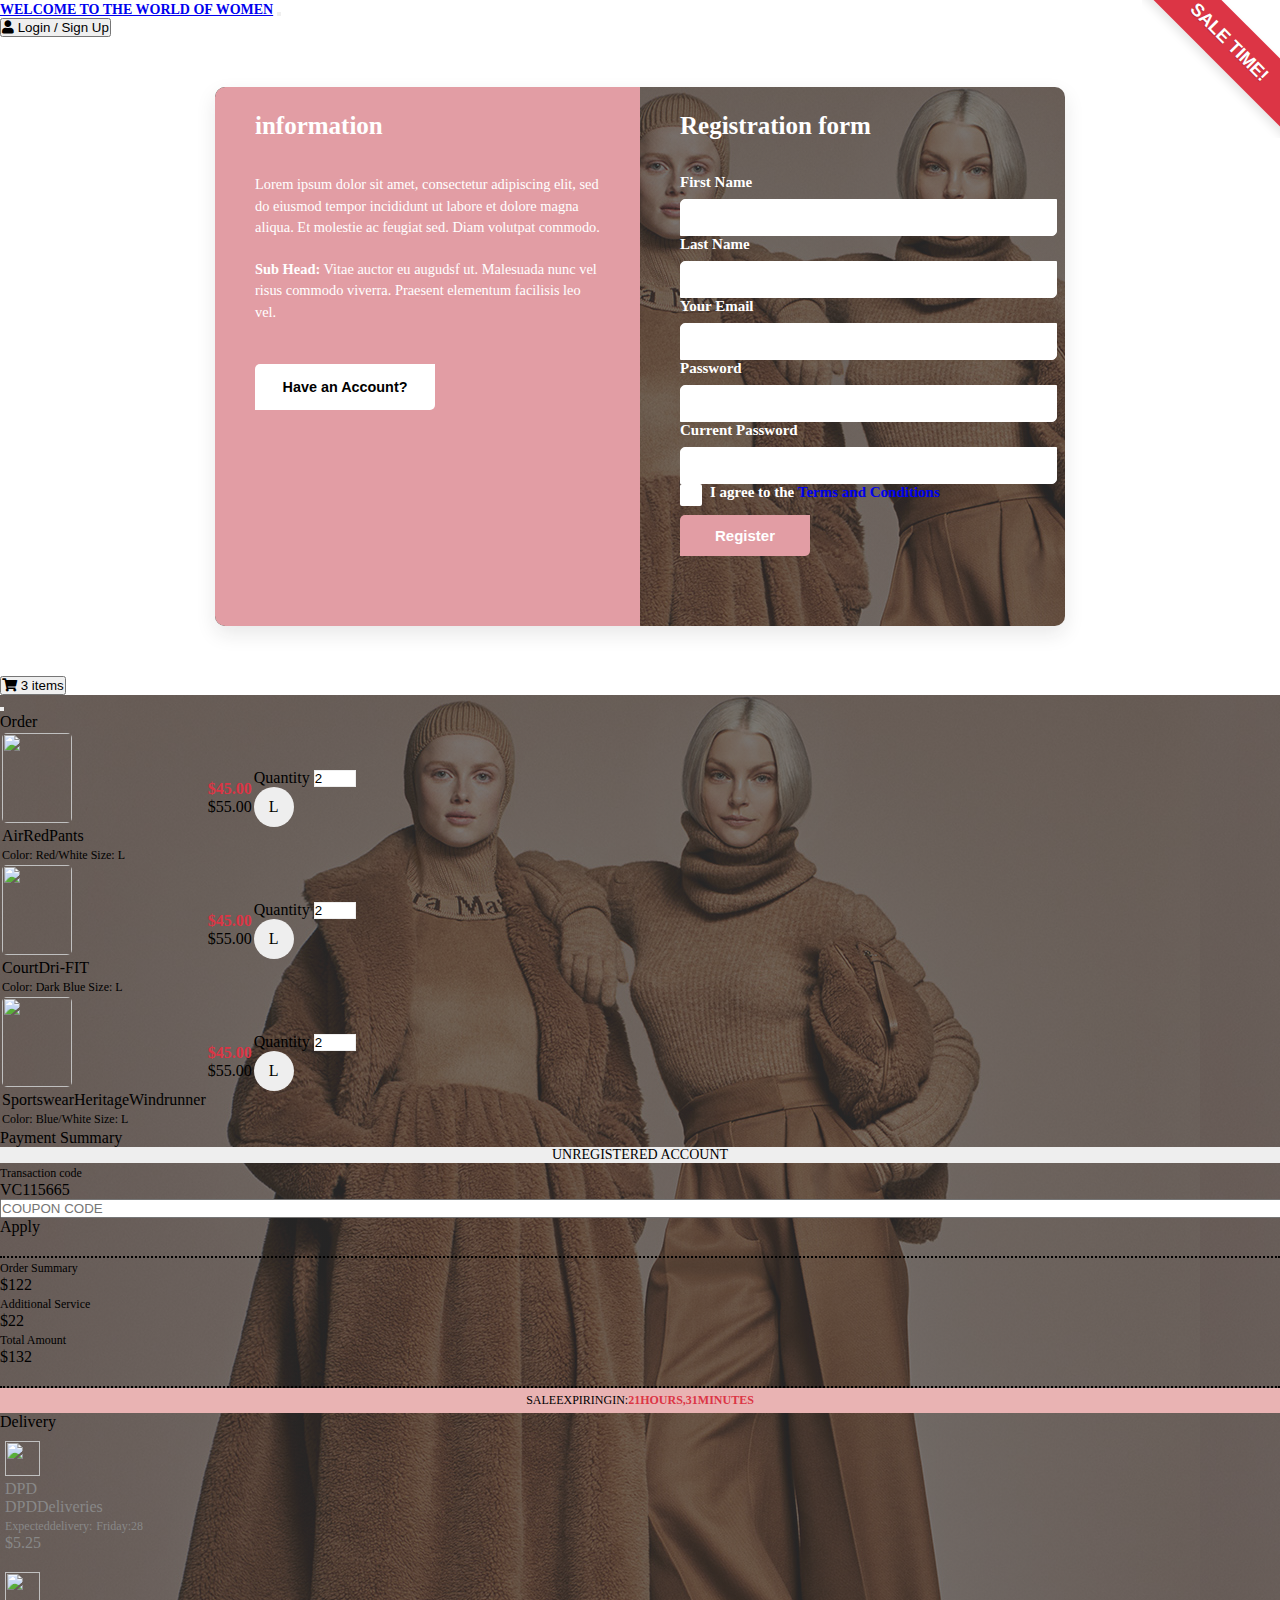
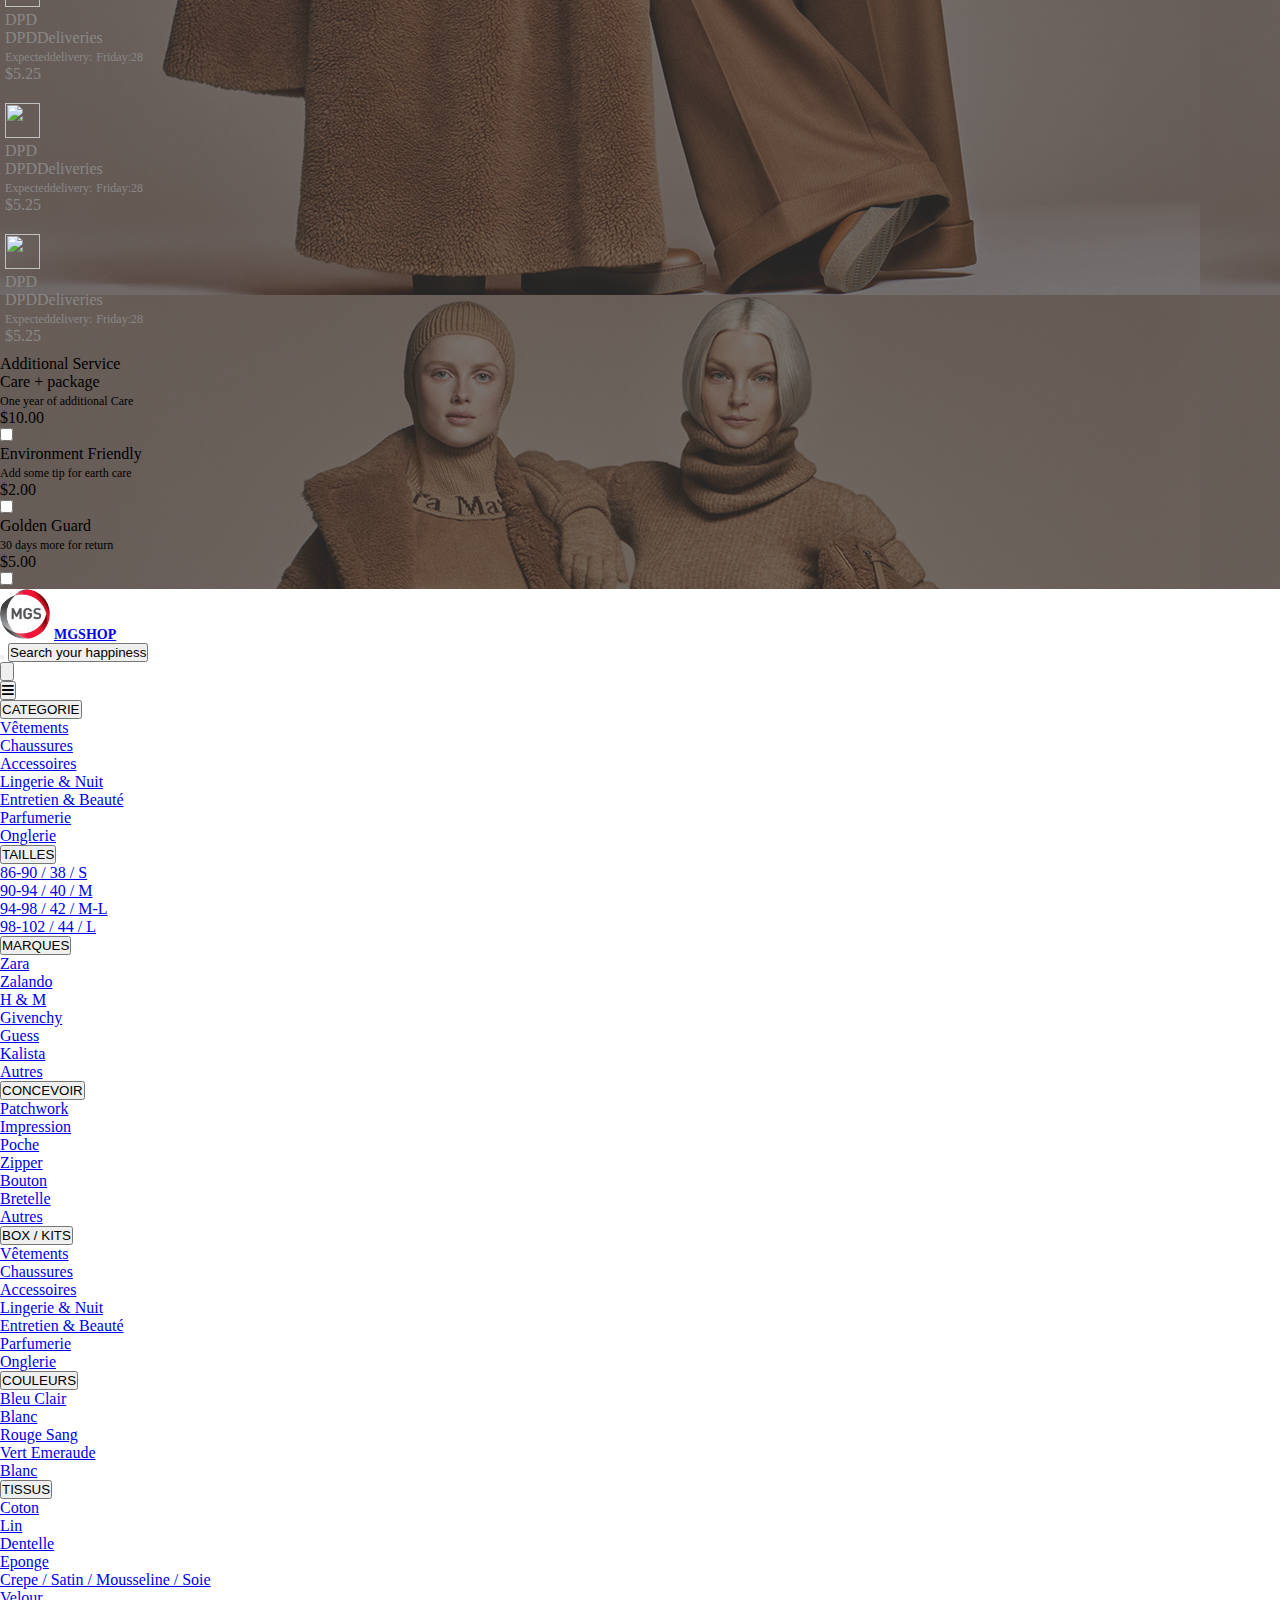
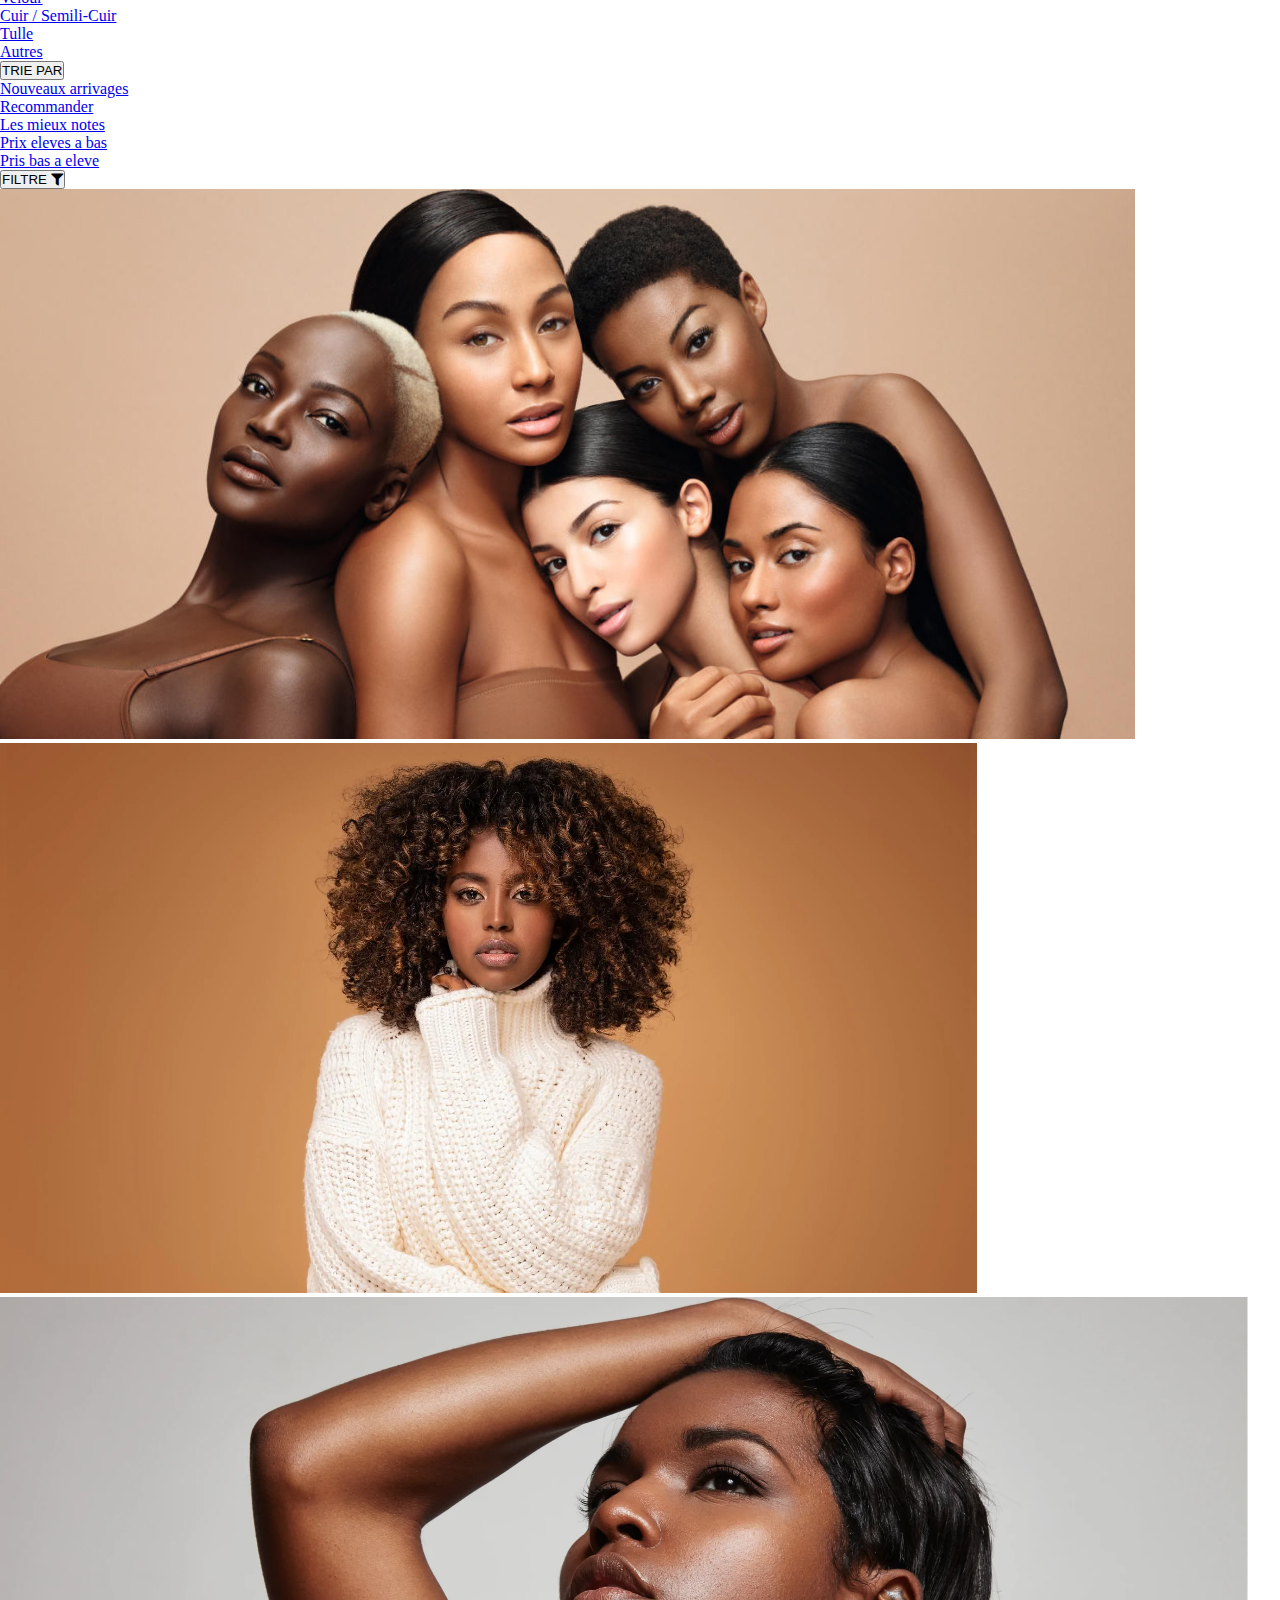
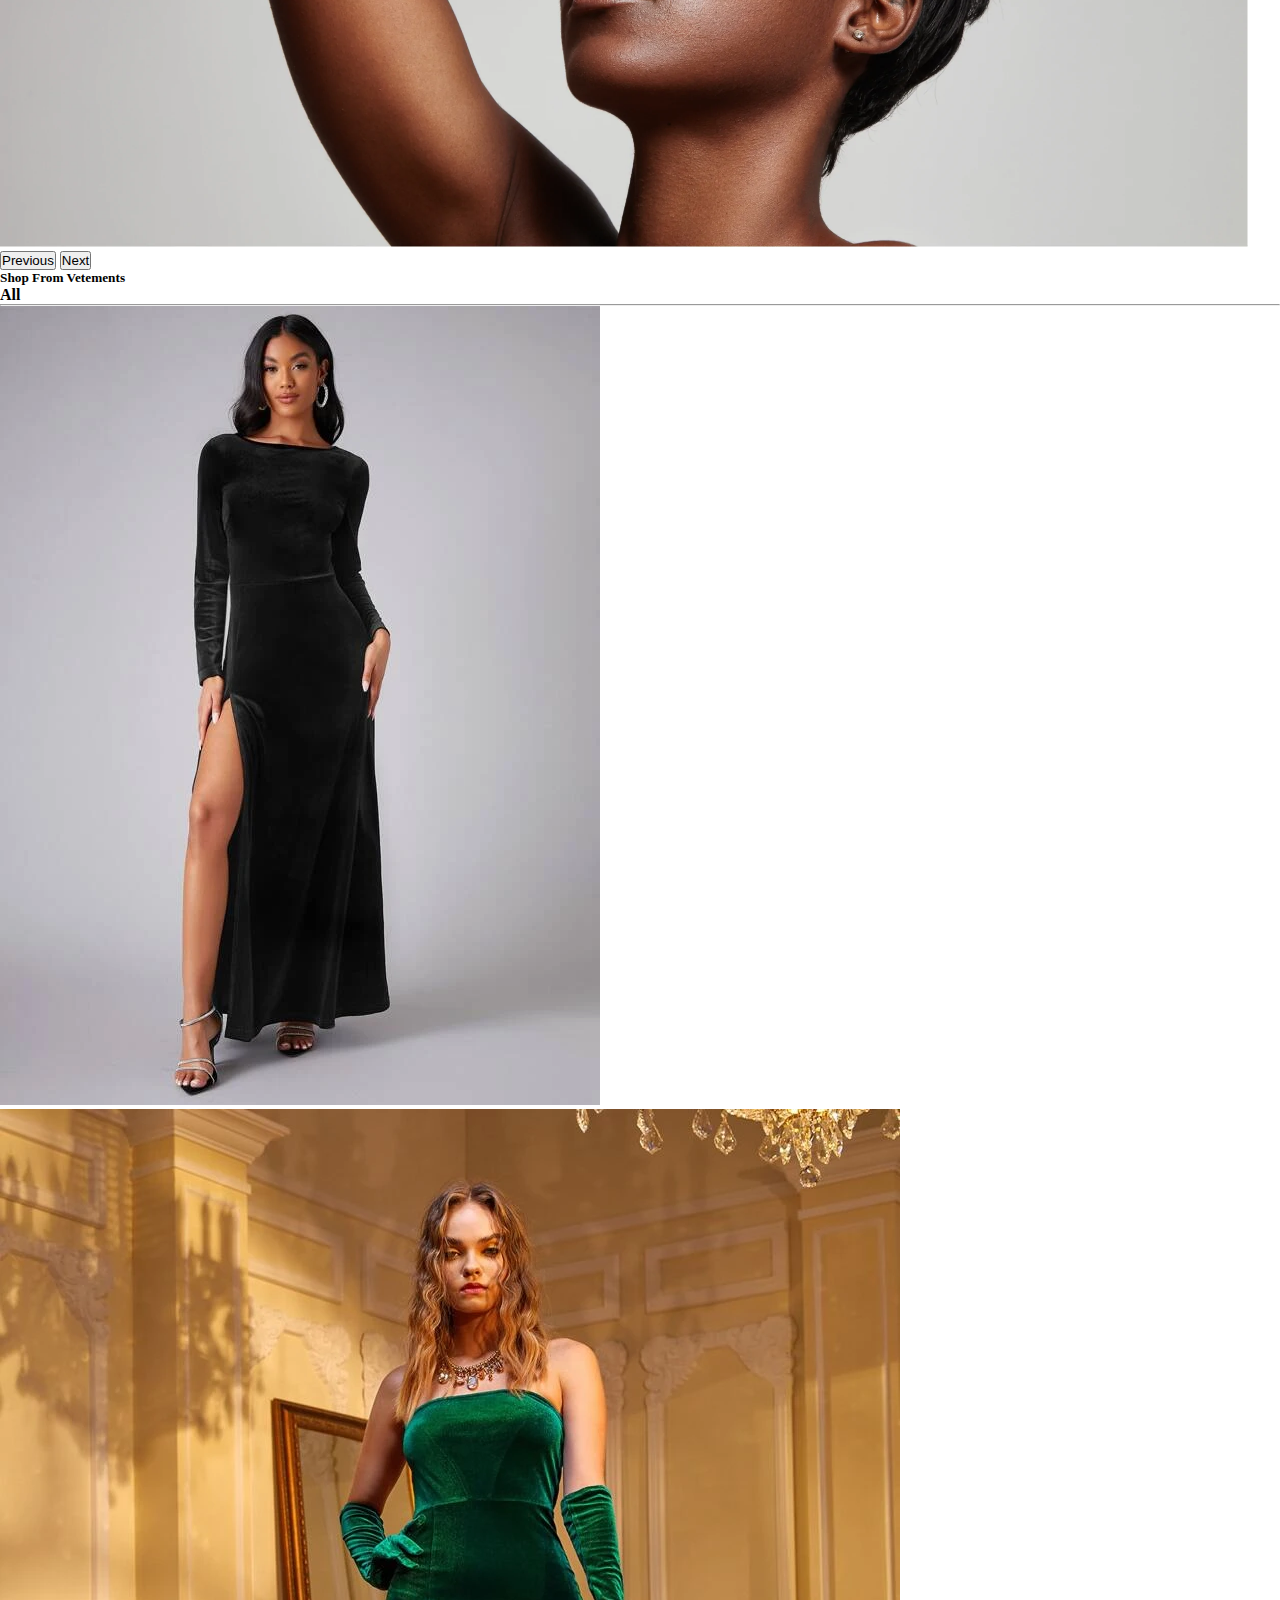
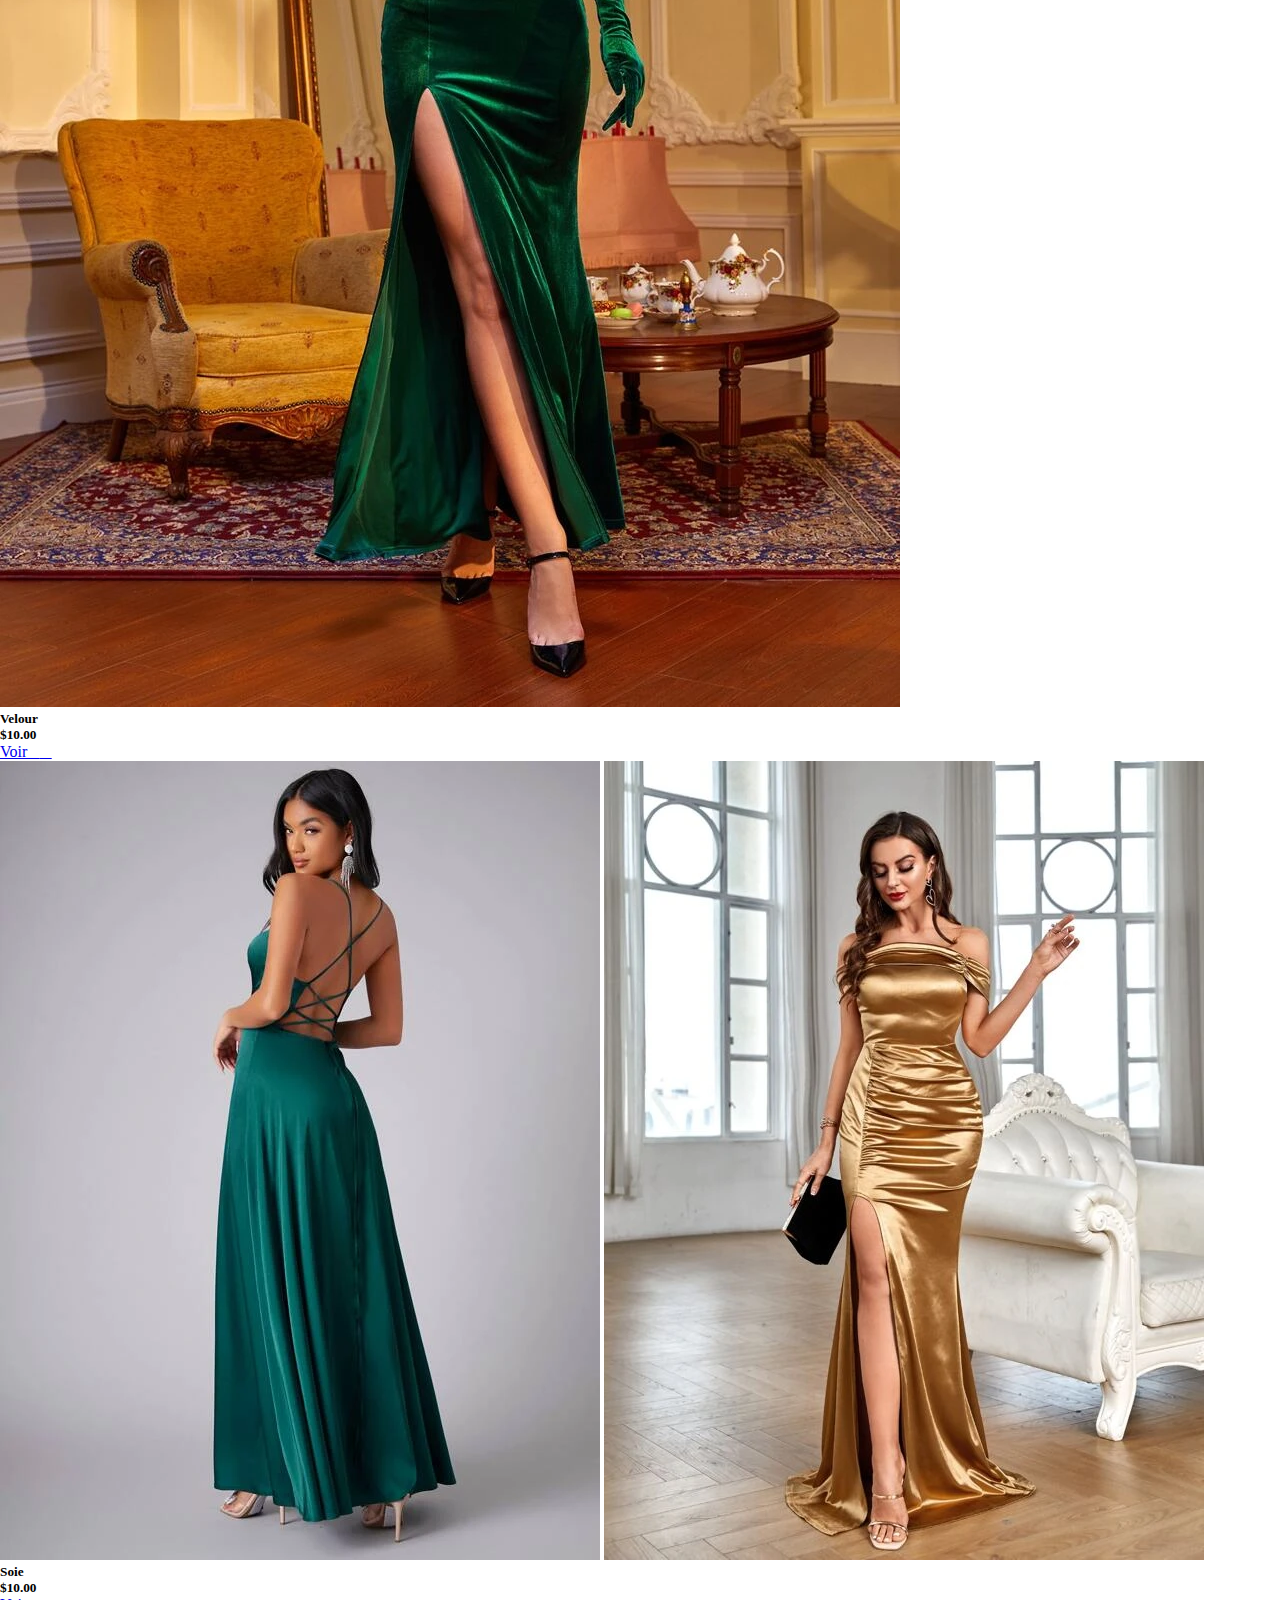
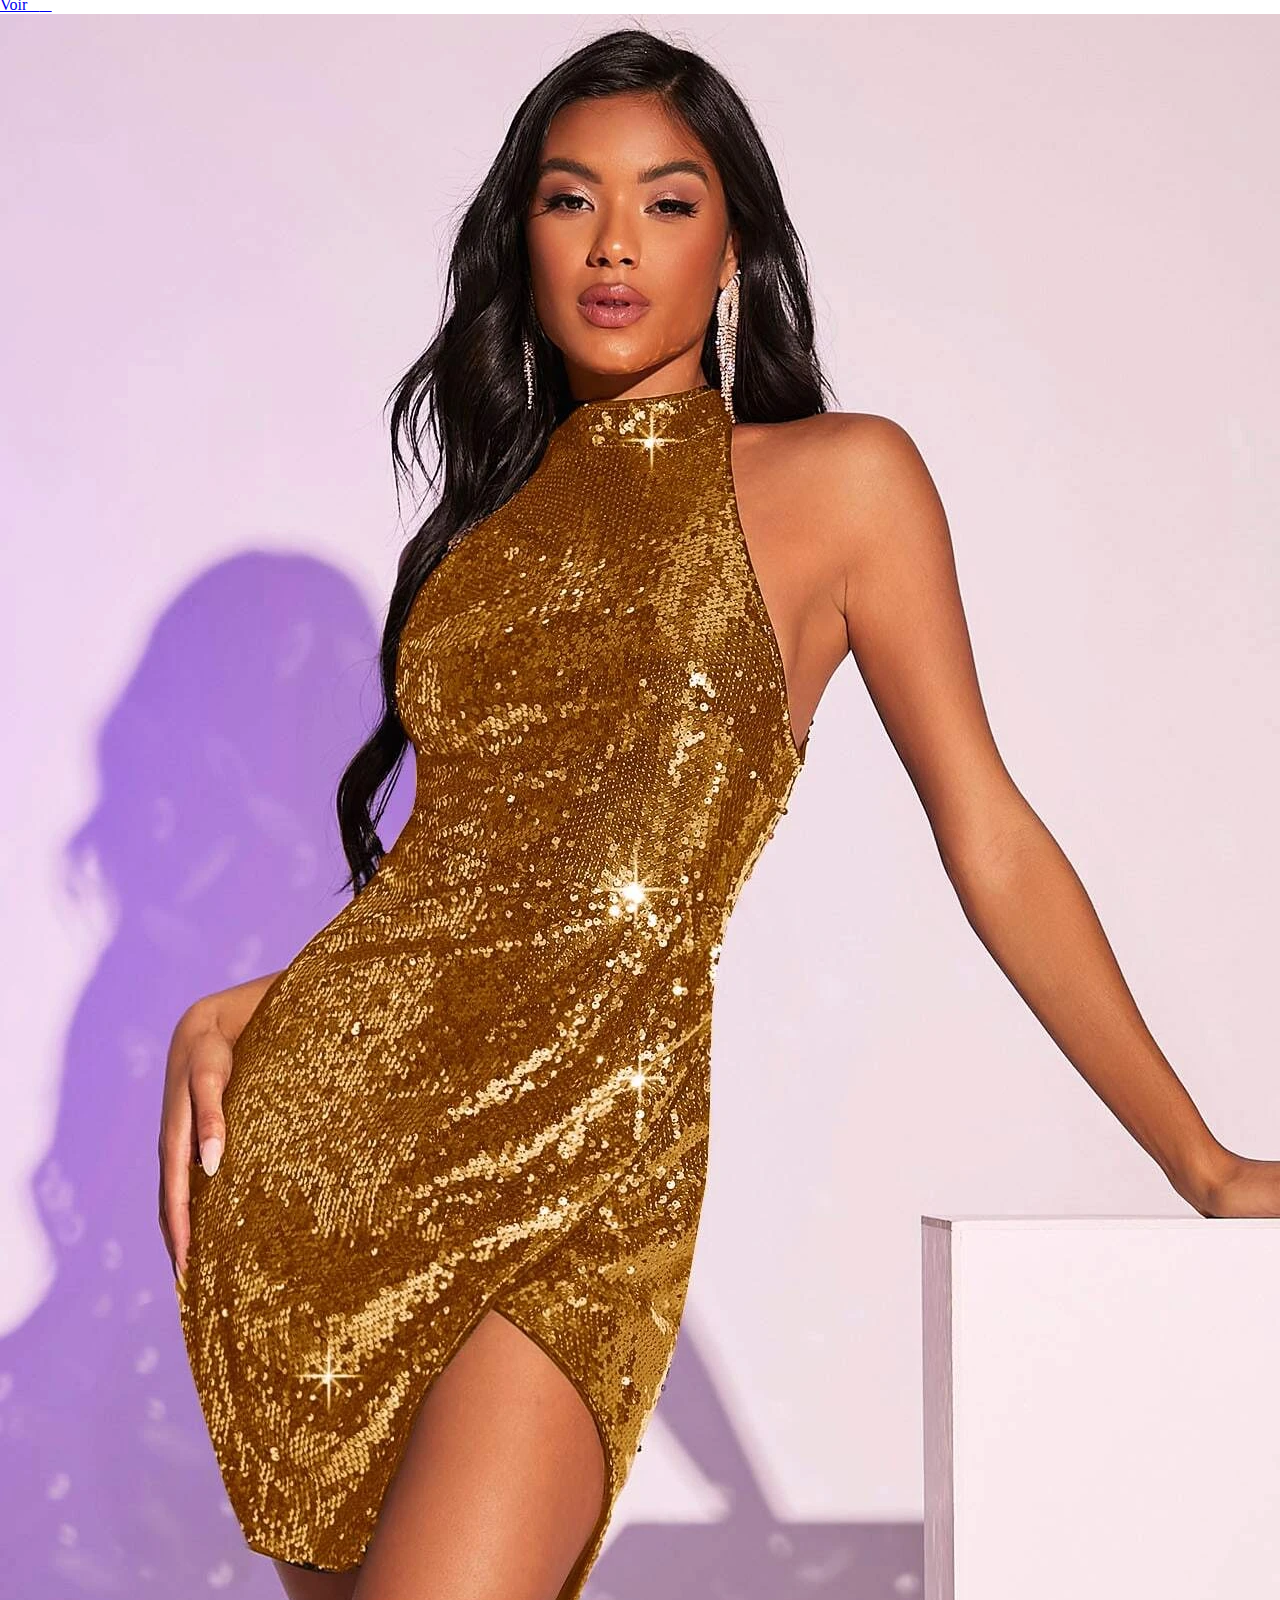
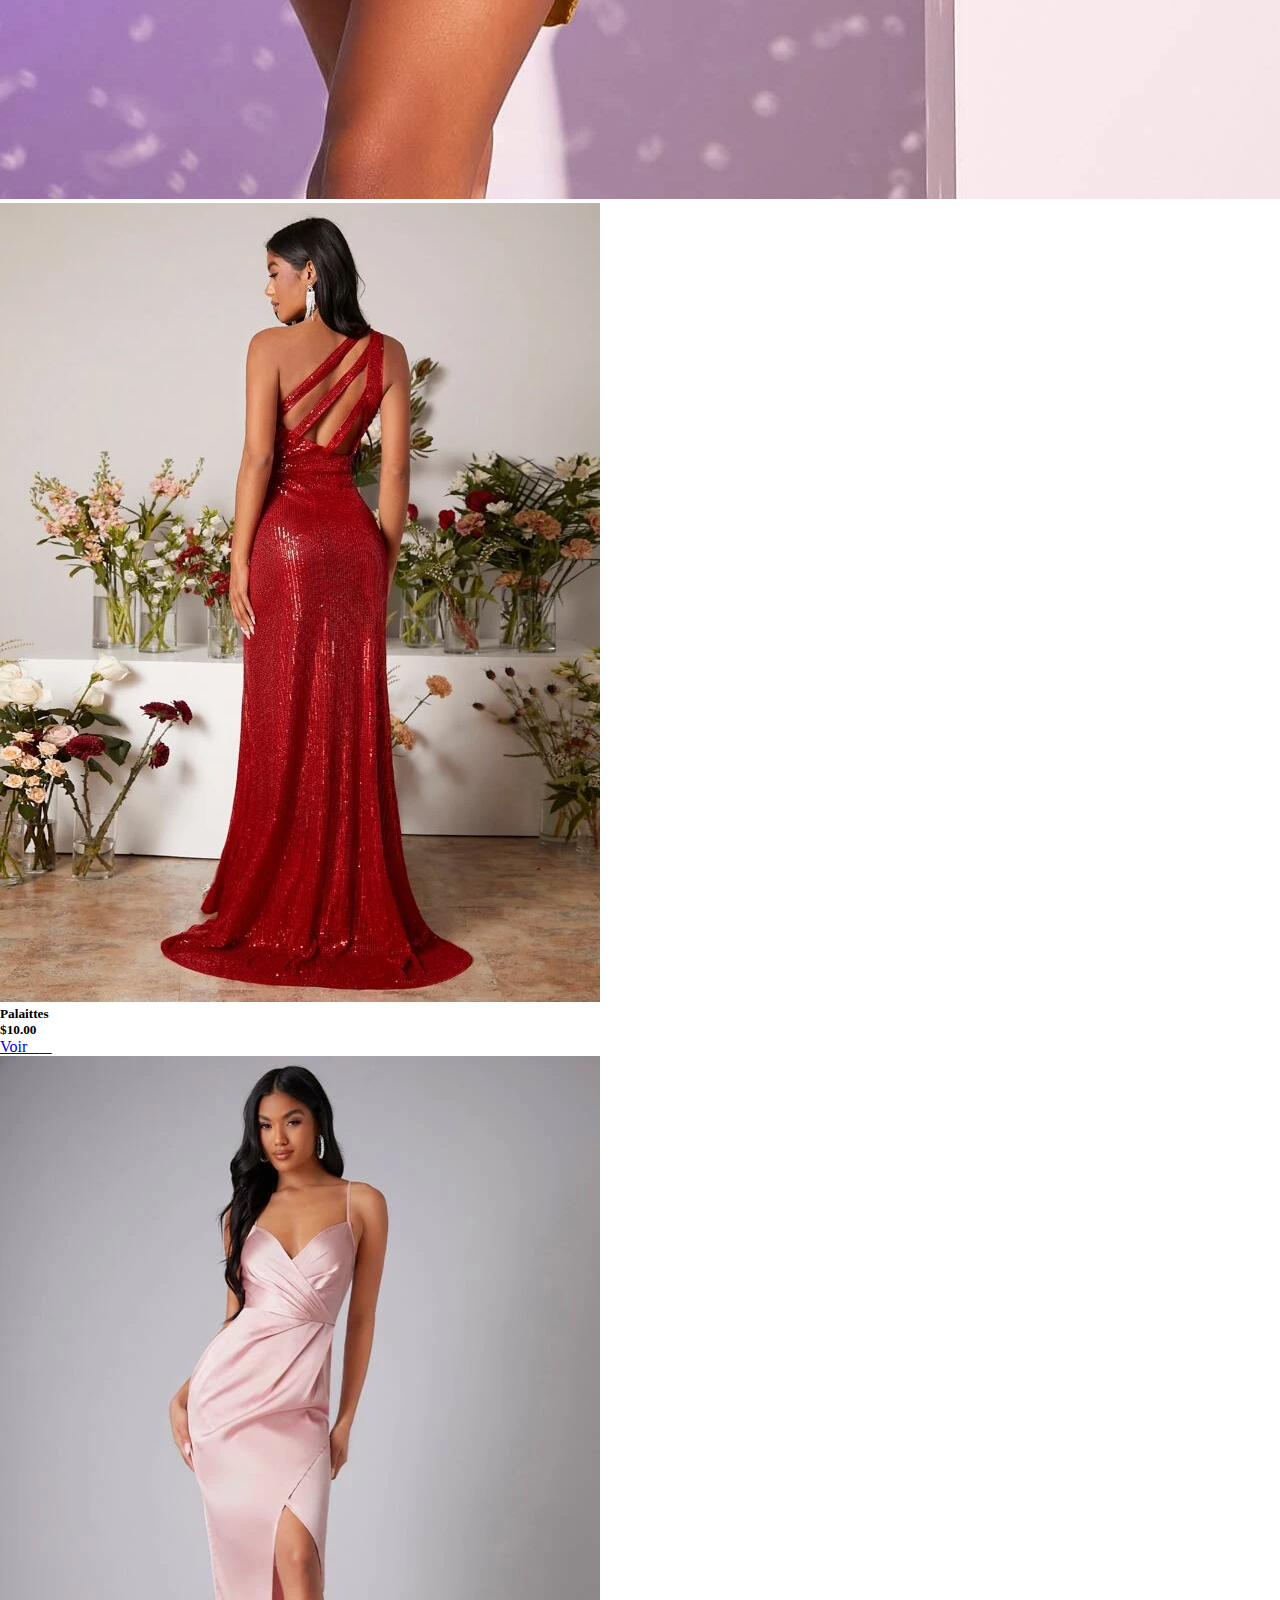
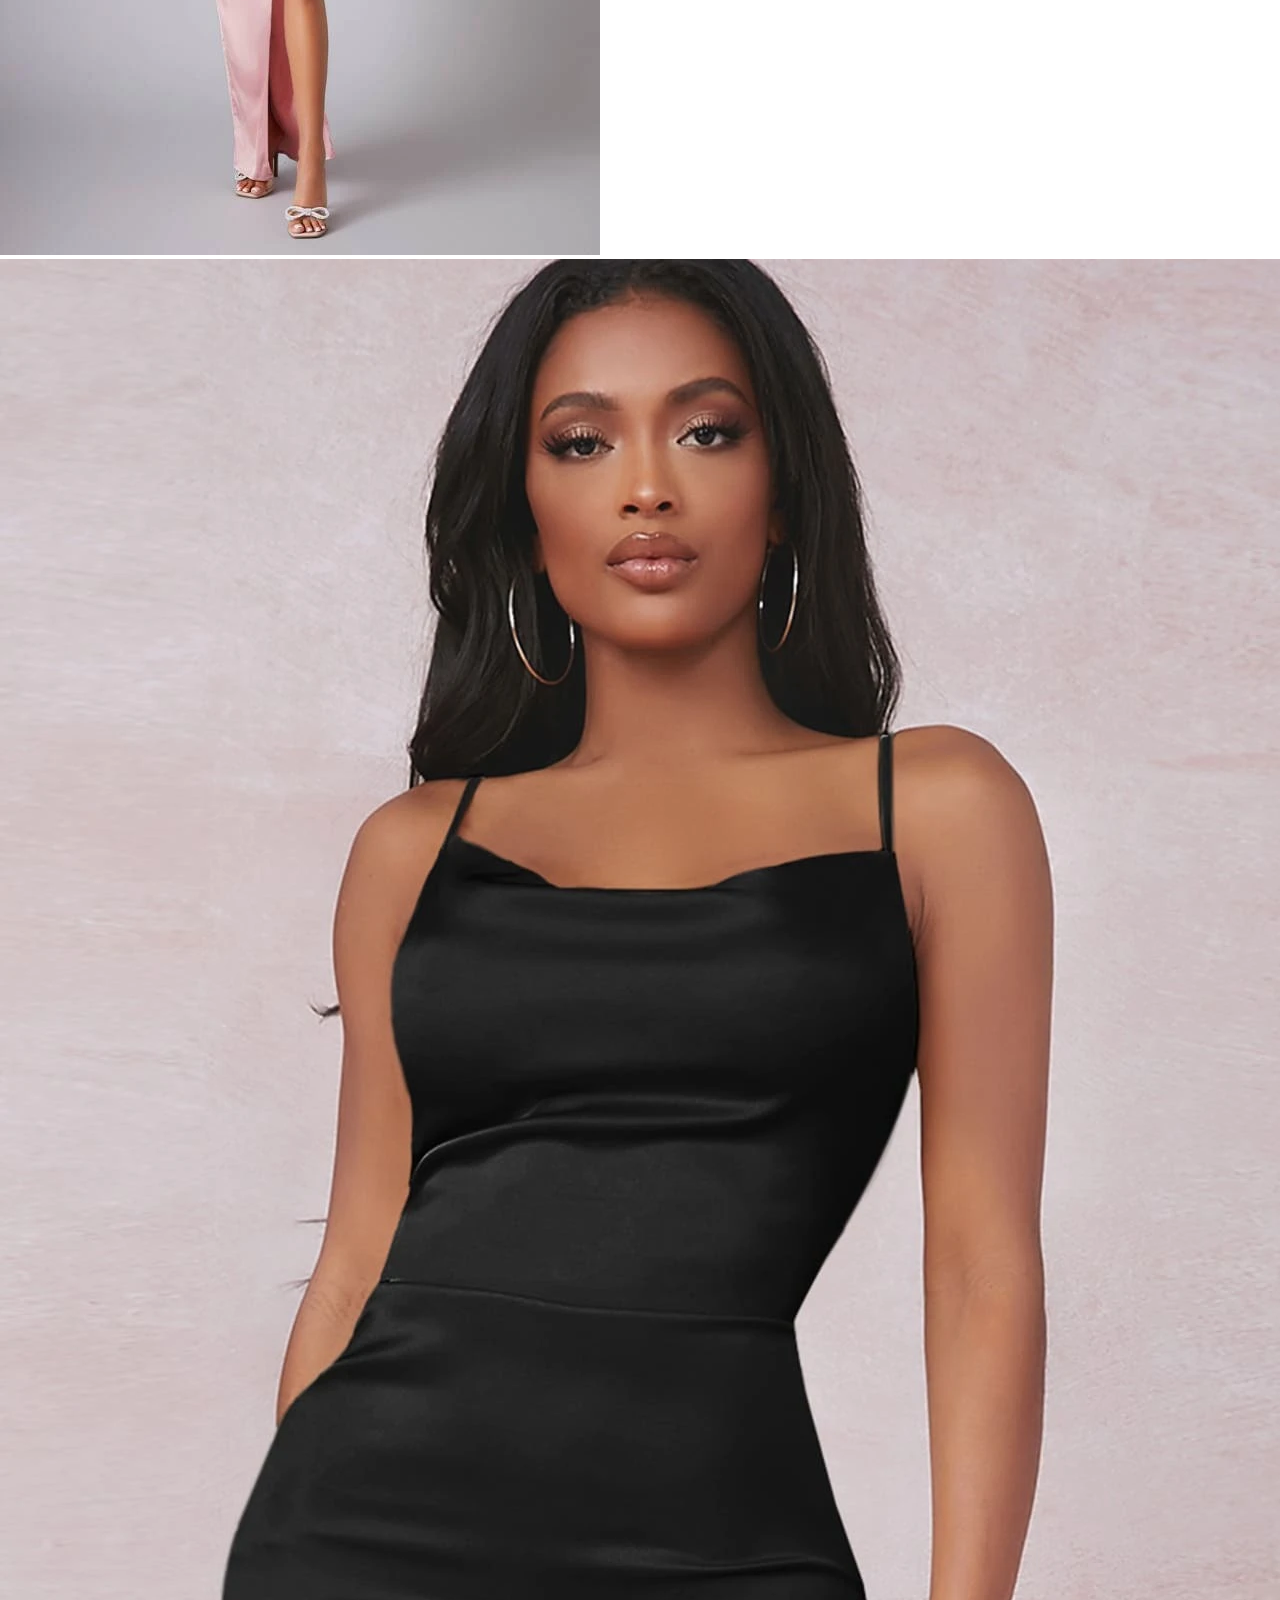
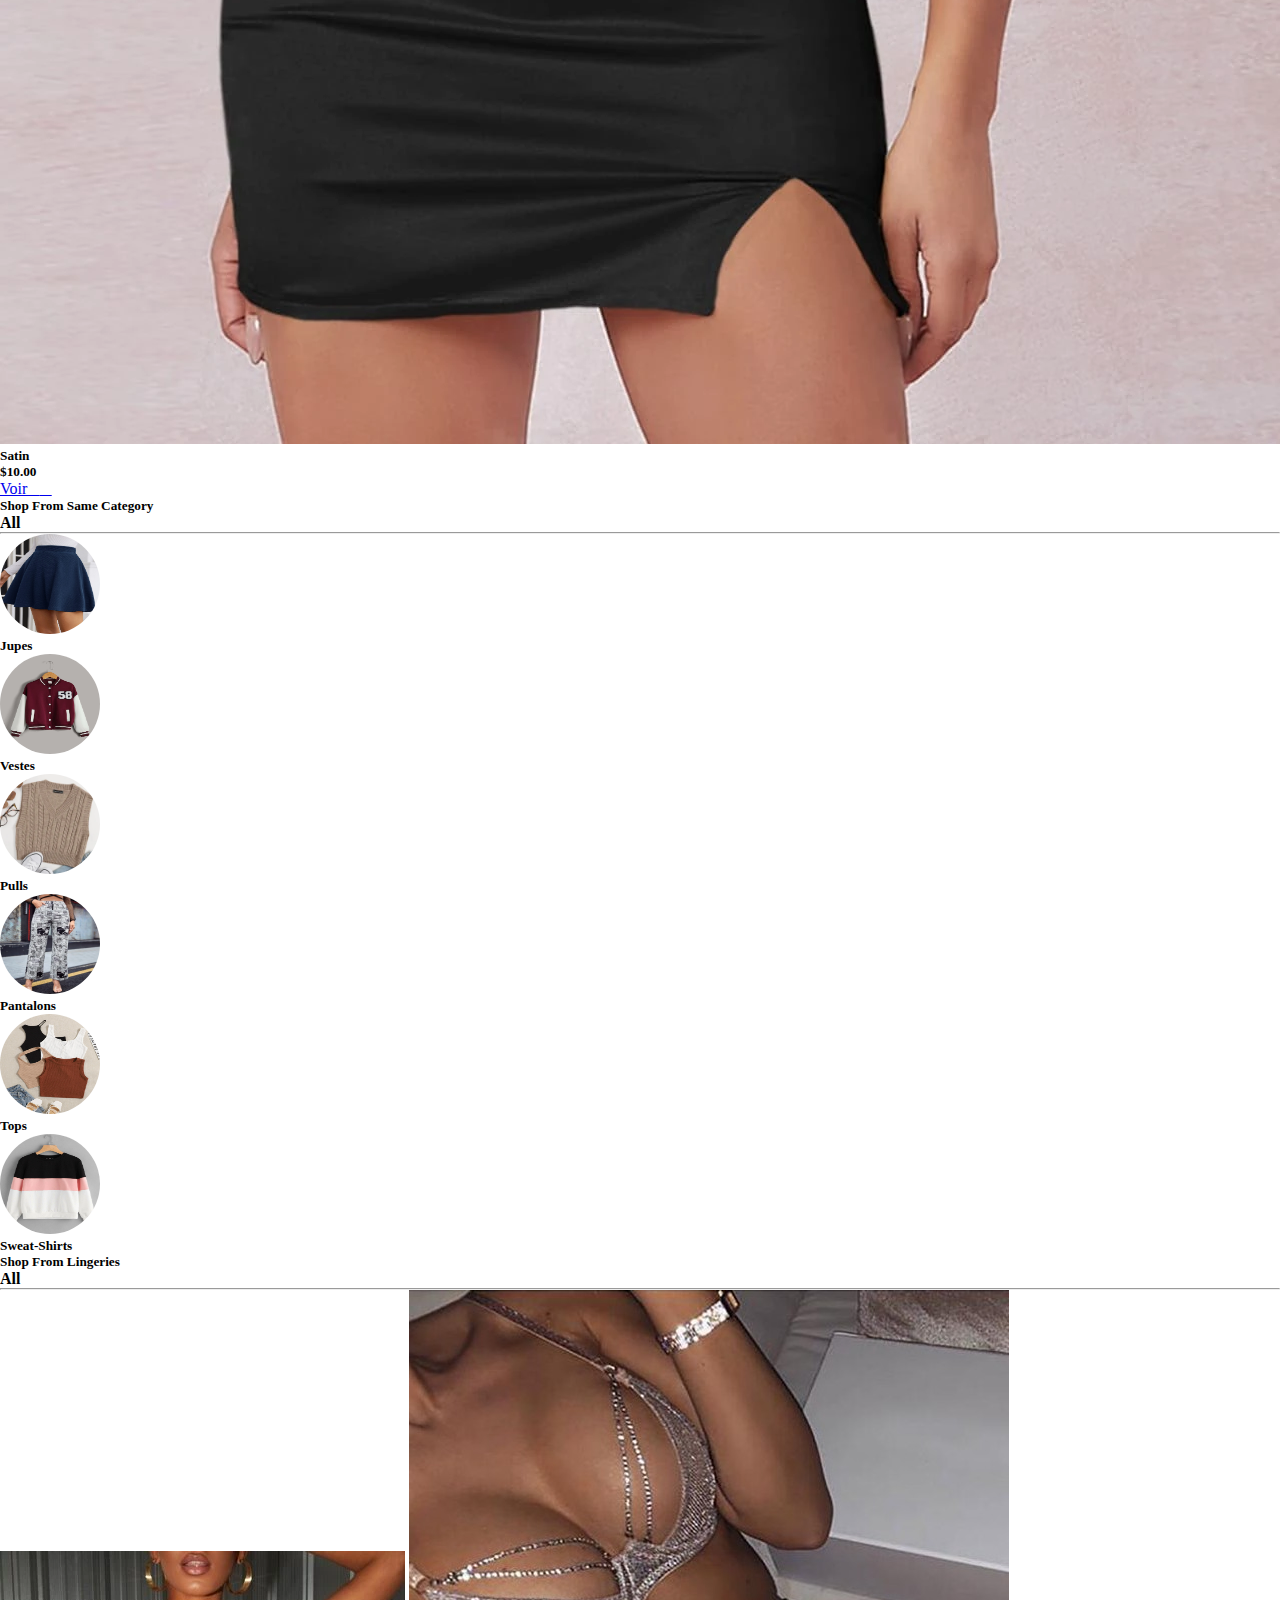
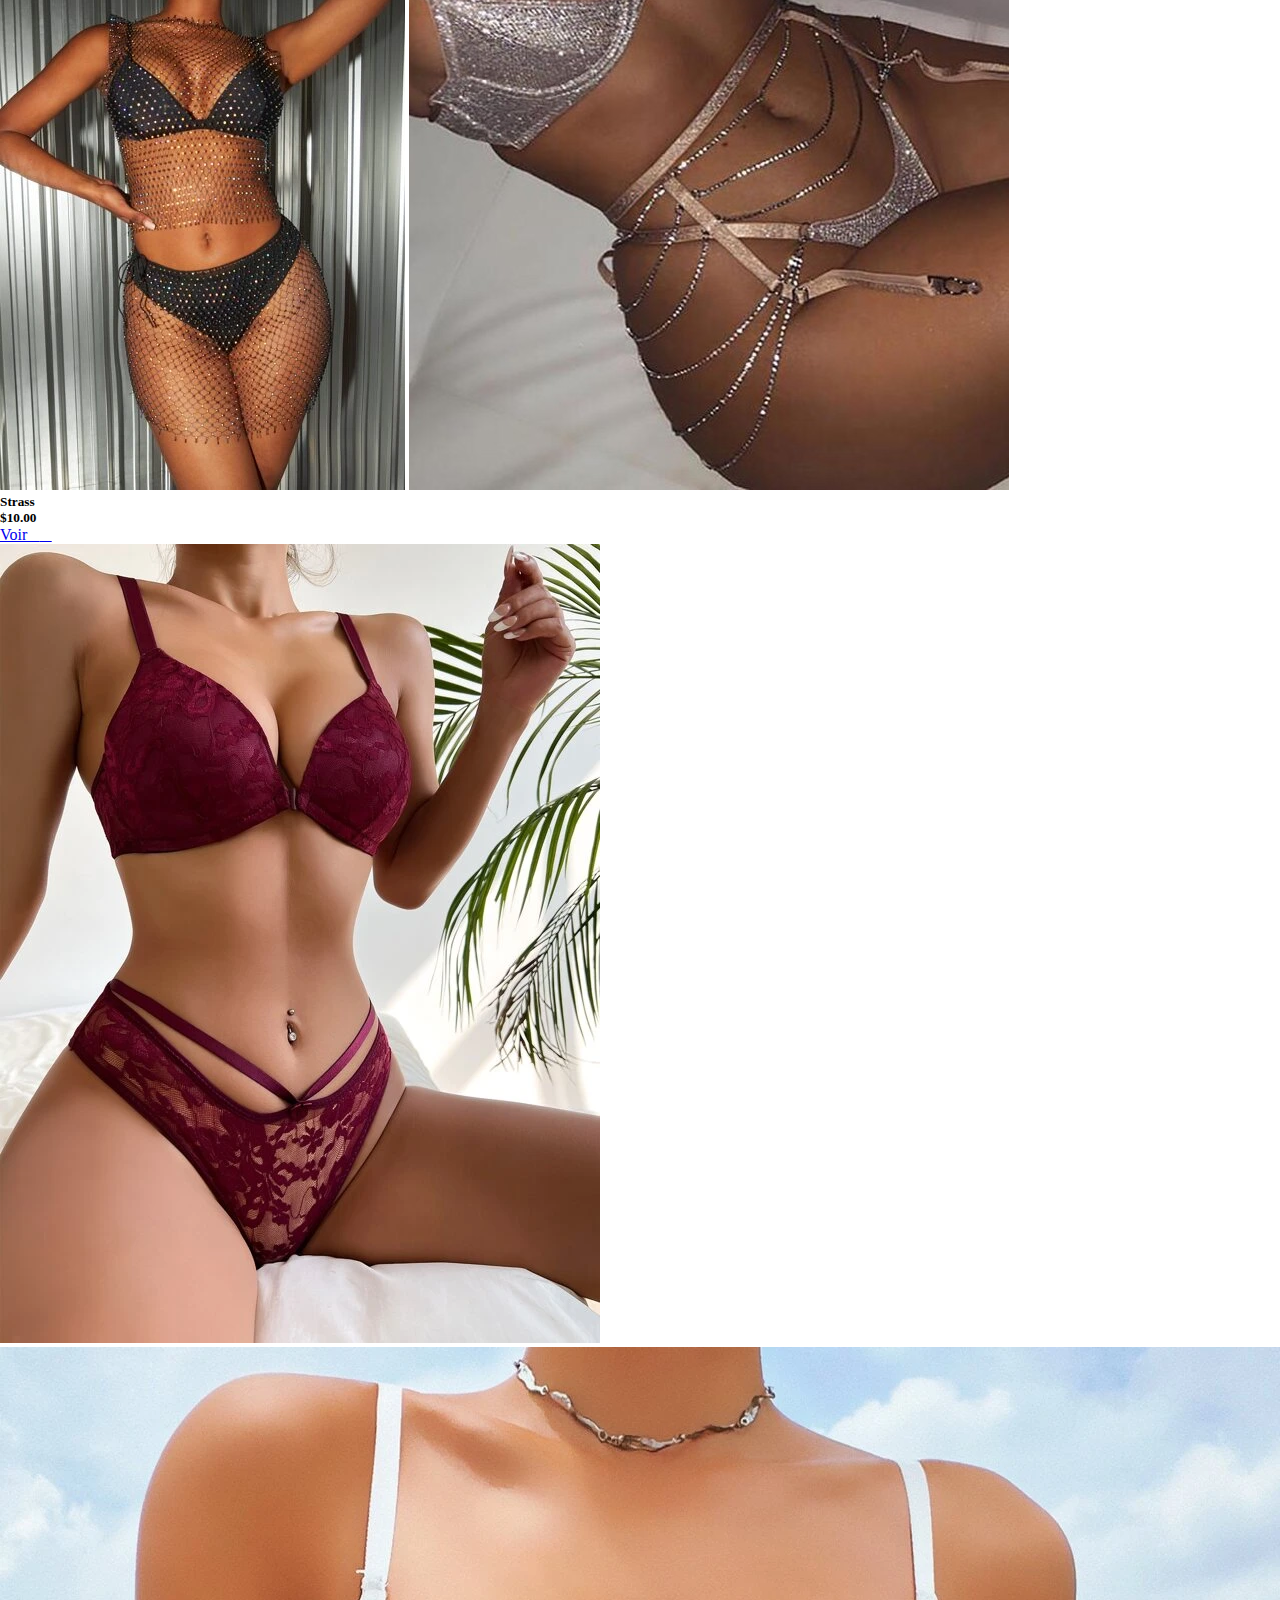
==== commit de3817ec: "changement" ====
--- a/index.html
+++ b/index.html
@@ -25,6 +25,7 @@
     <section class="nav1">
       <nav class="navbar navbar-expand-lg bg-light">
         <div class="container-fluid">
+          <a class="navbar-brand fs-6 fw-light" href="#">Welcome To The World Of Women</a>
           <button
           class="navbar-toggler"
           type="button"
@@ -35,7 +36,6 @@
           aria-label="Toggle navigation">
           <span><i class="fa-solid fa-ellipsis-vertical text-danger"></i></span>
         </button>
-          <a class="navbar-brand fs-6" href="#">Welcome To The World Of Women</a>
           <div class="collapse navbar-collapse" id="navbarNavDropdown">
             <ul class="navbar-nav ms-auto fs-6">
               <li class="nav-item">
@@ -338,18 +338,7 @@
               ><strong>MGS</strong><span>hop</span></a
             >
           </div>
-          <button
-            class="navbar-toggler"
-            type="button"
-            data-bs-toggle="collapse"
-            data-bs-target="#navbarSupportedContent"
-            aria-controls="navbarSupportedContent"
-            aria-expanded="false"
-            aria-label="Toggle navigation">
-            <span class="navbar-toggler-icon"></span>
-          </button>
-          <div class="collapse navbar-collapse" id="navbarSupportedContent">
-            <ul class="navbar-nav mb-2 mb-lg-0 ms-auto">
+            <ul class="navbar-nav mb-2 mb-lg-0 ">
               <li class="nav-item">
                 <div
                   class="btn-group"
@@ -376,13 +365,23 @@
               </li>              
             </ul>
           </div>
-        </div>
       </nav>
     </section>
     <!-----------------------------------------------------------------NAV3----------------------------------------------------------------->
     <section class="nav3 border-bottom border-danger">
       <nav class="navbar navbar-expand-lg">
         <div class="container-fluid">
+          <button
+          class="navbar-toggler"
+          type="button"
+          data-bs-toggle="collapse"
+          data-bs-target="#navbarDropdown"
+          aria-controls="navbarDropdown"
+          aria-expanded="false"
+          aria-label="Toggle navigation">
+          <span><i class="fas fa-bars text-danger"></i></span>
+        </button>
+        <div class="collapse navbar-collapse" id="navbarDropdown">
           <div class="dropdown">
             <button
               class="btn dropdown-toggle  border-0"
@@ -397,6 +396,8 @@
               <li><a class="dropdown-item" href="#">Accessoires</a></li>
               <li><a class="dropdown-item" href="#">Lingerie & Nuit</a></li>
               <li><a class="dropdown-item" href="#">Entretien & Beauté</a></li>
+              <li><a class="dropdown-item" href="#">Parfumerie</a></li>
+              <li><a class="dropdown-item" href="#">Onglerie</a></li>
             </ul>
           </div>
           <div class="dropdown">
@@ -466,6 +467,8 @@
               <li><a class="dropdown-item" href="#">Accessoires</a></li>
               <li><a class="dropdown-item" href="#">Lingerie & Nuit</a></li>
               <li><a class="dropdown-item" href="#">Entretien & Beauté</a></li>
+              <li><a class="dropdown-item" href="#">Parfumerie</a></li>
+              <li><a class="dropdown-item" href="#">Onglerie</a></li>
             </ul>
           </div>
           <div class="dropdown">
@@ -597,14 +600,14 @@
       </div>
       <div class="container mt-5">
         <div class="row">
-          <div class="col-md-3">
+          <div class="col-md-3 mbottom ">
             <div class="card shadow rounded-top hover1">
               <img
                 src="./medias/vetements/163771969631821dc607eaed864ed415cd70a828df_thumbnail_600x.webp"
                 class="card-img-top carte"
                 alt="..." />
                 <img
-                  src="./medias/accessoires/acce4.webp"
+                  src="./medias/vetements/de-parissoiree.webp"
                   class="card-img-top carte1 d-none"
                   alt="..." />
               <div class="card-body">
@@ -625,13 +628,13 @@
             </div>
           </div>
 
-          <div class="col-md-3">
+           <div class="col-md-3 mbottom">
             <div class="card shadow rounded-top hover1">
               <img
                 src="./medias/vetements/robe2.webp"
                 alt="..." class="card-img-top carte"/>
                 <img
-                  src="./medias/accessoires/acce4.webp"
+                src="./medias/vetements/d1.webp"
                   class="card-img-top carte1 d-none"
                   alt="..." />
               <div class="card-body">
@@ -651,14 +654,14 @@
               </div>
             </div>
           </div>
-          <div class="col-md-3">
+          <div class="col-md-3 mbottom ">
             <div class="card shadow rounded-top hover1">
               <img
                 src="./medias/vetements/1637309486bf2893c650ff1c8cdfb2bf66e16677e3.webp"
                 class="card-img-top carte"
                 alt="..." />
                 <img
-                src="./medias/accessoires/acce4.webp"
+                src="./medias/vetements/img2.webp"
                 class="card-img-top carte1 d-none"
                 alt="..." />
               <div class="card-body">
@@ -679,14 +682,14 @@
             </div>
           </div>
 
-          <div class="col-md-3">
+          <div class="col-md-3 mbottom">
             <div class="card shadow rounded-top hover1">
               <img
                 src="./medias/vetements/img1.webp"
                 class="card-img-top carte"
                 alt="..." />
                 <img
-                src="./medias/accessoires/acce4.webp"
+                src="./medias/vetements/16171824478bad9c0bdfdb6d6bee6890bd579803df.webp"
                 class="card-img-top carte1 d-none"
                 alt="..." />
               <div class="card-body">                
@@ -785,14 +788,14 @@
         </div>
         <div class="container mt-5">
           <div class="row">
-            <div class="col-md-3">
+            <div class="col-md-3 mbottom ">
               <div class="card shadow rounded-top hover1">
                 <img
                   src="./medias/lingeries/lingerie4.webp"
                   class="card-img-top carte"
                   alt="..." />
                   <img
-                  src="./medias/accessoires/acce4.webp"
+                  src="./medias/lingeries/strass2.jpg"
                   class="card-img-top carte1 d-none"
                   alt="..." />
                 <div class="card-body">
@@ -813,20 +816,20 @@
               </div>
             </div>
   
-            <div class="col-md-3">
+            <div class="col-md-3 mbottom">
               <div class="card shadow rounded-top hover1">
                 <img
                   src="./medias/lingeries/lingerie1.webp"
                   class="card-img-top carte"
                   alt="..." />
                   <img
-                  src="./medias/accessoires/acce4.webp"
+                  src="./medias/lingeries/dentelle.webp"
                   class="card-img-top carte1 d-none"
                   alt="..." />
                 <div class="card-body">
                  <div class="row">
                     <div class="col-md-7">
-                      <h5 class="card-title">Dentelles</h5>
+                      <h5 class="card-title">Dentelle</h5>
                     </div>
                     <div class="col-md-5">
                       <h5 class="card-title">$10.00</h5>
@@ -840,20 +843,20 @@
                 </div>
               </div>
             </div>
-            <div class="col-md-3">
+            <div class="col-md-3 mbottom ">
               <div class="card shadow rounded-top hover1">
                 <img
                   src="./medias/lingeries/lingerie5.webp"
                   class="card-img-top carte"
                   alt="..." />
                   <img
-                  src="./medias/accessoires/acce4.webp"
+                  src="./medias/lingeries/metallique2.jpg"
                   class="card-img-top carte1 d-none"
                   alt="..." />
                 <div class="card-body">
                  <div class="row">
                     <div class="col-md-7">
-                      <h5 class="card-title">Metaliques</h5>
+                      <h5 class="card-title">Metalique</h5>
                     </div>
                     <div class="col-md-5">
                       <h5 class="card-title">$10.00</h5>
@@ -868,20 +871,20 @@
               </div>
             </div>
   
-            <div class="col-md-3">
+            <div class="col-md-3 mbottom ">
               <div class="card shadow rounded-top hover1">
                 <img
                   src="./medias/lingeries/lingerie6.webp"
                   class="card-img-top carte"
                   alt="..." />
                   <img
-                  src="./medias/accessoires/acce4.webp"
+                  src="./medias/lingeries/chaine3.webp"
                   class="card-img-top carte1 d-none"
                   alt="..." />
                 <div class="card-body">                
                   <div class="row">
                     <div class="col-md-7">
-                      <h5 class="card-title">Chainettes</h5>
+                      <h5 class="card-title">Chaines</h5>
                     </div>
                     <div class="col-md-5">
                       <h5 class="card-title">$10.00</h5>
@@ -975,14 +978,14 @@
         </div>
         <div class="container mt-5">
           <div class="row">
-            <div class="col-md-3">
+            <div class="col-md-3 mbottom">
               <div class="card shadow rounded-top hover1">
                 <img
                   src="./medias/chaussures/shoes6.webp"
                   class="card-img-top carte"
                   alt="..." />
                   <img
-                  src="./medias/accessoires/acce4.webp"
+                  src="./medias/chaussures/transparent1.webp"
                   class="card-img-top carte1 d-none"
                   alt="..." />
                 <div class="card-body">
@@ -1003,20 +1006,20 @@
               </div>
             </div>
   
-            <div class="col-md-3">
+            <div class="col-md-3 mbottom">
               <div class="card shadow rounded-top hover1">
                 <img
                   src="./medias/chaussures/shoes7.webp"
                   class="card-img-top carte"
                   alt="..." />
                   <img
-                  src="./medias/accessoires/acce4.webp"
+                  src="./medias/chaussures/strass1.webp"
                   class="card-img-top carte1 d-none"
                   alt="..." />
                 <div class="card-body">
                  <div class="row">
                     <div class="col-md-7">
-                      <h5 class="card-title">Escarpins</h5>
+                      <h5 class="card-title">Strass</h5>
                     </div>
                     <div class="col-md-5">
                       <h5 class="card-title">$10.00</h5>
@@ -1030,14 +1033,14 @@
                 </div>
               </div>
             </div>
-            <div class="col-md-3">
+            <div class="col-md-3 mbottom">
               <div class="card shadow rounded-top hover1">
                 <img
                   src="./medias/chaussures/shoes4.webp"
                   class="card-img-top carte"
                   alt="..." />
                   <img
-                  src="./medias/accessoires/acce4.webp"
+                  src="./medias/chaussures/lacet.webp"
                   class="card-img-top carte1 d-none"
                   alt="..." />
                 <div class="card-body">
@@ -1058,14 +1061,14 @@
               </div>
             </div>
   
-            <div class="col-md-3">
+            <div class="col-md-3 mbottom ">
               <div class="card shadow rounded-top hover1">
                 <img
                   src="./medias/chaussures/metallique.webp"
                   class="card-img-top carte"
                   alt="..." />
                   <img
-                  src="./medias/accessoires/acce4.webp"
+                  src="./medias/chaussures/metal.webp"
                   class="card-img-top carte1 d-none"
                   alt="..." />
                 <div class="card-body">                
@@ -1165,14 +1168,14 @@
         </div>
         <div class="container mt-5">
           <div class="row">
-            <div class="col-md-3">
+            <div class="col-md-3 mbottom">
               <div class="card shadow rounded-top hover1">
                 <img
                   src="./medias/accessoires/acce1.webp"
                   class="card-img-top carte"
                   alt="..." />
                   <img
-                  src="./medias/accessoires/acce4.webp"
+                  src="./medias/accessoires/nf.webp"
                   class="card-img-top carte1 d-none"
                   alt="..." />
                 <div class="card-body">
@@ -1193,14 +1196,14 @@
               </div>
             </div>
   
-            <div class="col-md-3">
+            <div class="col-md-3 mbottom ">
               <div class="card shadow rounded-top hover1">
                 <img
                   src="./medias/accessoires/acce4.webp"
                   class="card-img-top carte"
                   alt="..." />
                   <img
-                  src="./medias/accessoires/acce4.webp"
+                  src="./medias/accessoires/teinte2.webp"
                   class="card-img-top carte1 d-none"
                   alt="..." />
                 <div class="card-body">
@@ -1220,14 +1223,14 @@
                 </div>
               </div>
             </div>
-            <div class="col-md-3">
+            <div class="col-md-3 mbottom ">
               <div class="card shadow rounded-top hover1">
                 <img
                   src="./medias/accessoires/acce3.webp"
                   class="card-img-top carte"
                   alt="..." />
                   <img
-                  src="./medias/accessoires/acce4.webp"
+                  src="./medias/accessoires/flamme1.webp"
                   class="card-img-top carte1 d-none"
                   alt="..." />
                 <div class="card-body">
@@ -1248,14 +1251,14 @@
               </div>
             </div>
   
-            <div class="col-md-3">
+            <div class="col-md-3 mbottom ">
               <div class="card shadow rounded-top hover1">
                 <img
                   src="./medias/accessoires/acce4.jpg"
                   class="card-img-top carte"
                   alt="..." />
                   <img
-                  src="./medias/accessoires/acce4.webp"
+                  src="./medias/accessoires/cat-eyes1.webp"
                   class="card-img-top carte1 d-none"
                   alt="..." />
                 <div class="card-body">                
@@ -1354,20 +1357,20 @@
       </div>
       <div class="container mt-5">
         <div class="row">
-          <div class="col-md-3">
+          <div class="col-md-3 mbottom ">
             <div class="card shadow rounded-top hover1">
               <img
                 src="./medias/entretien et beaute/lip.webp"
                 class="card-img-top carte"
                 alt="..." />
                 <img
-                src="./medias/accessoires/acce4.webp"
+                src="./medias/entretien et beaute/gloss.webp"
                 class="card-img-top carte1 d-none"
                 alt="..." />
               <div class="card-body">
                <div class="row">
                   <div class="col-md-7">
-                    <h5 class="card-title">Gloss</h5>
+                    <h5 class="card-title">Rose</h5>
                   </div>
                   <div class="col-md-5">
                     <h5 class="card-title">$10.00</h5>
@@ -1382,14 +1385,14 @@
             </div>
           </div>
 
-          <div class="col-md-3">
+          <div class="col-md-3 mbottom">
             <div class="card shadow rounded-top hover1">
               <img
                 src="./medias/entretien et beaute/lip2.webp"
                 class="card-img-top carte"
                 alt="..." />
                 <img
-                src="./medias/accessoires/acce4.webp"
+                src="./medias/entretien et beaute/TEINT.webp"
                 class="card-img-top carte1 d-none"
                 alt="..." />
               <div class="card-body">
@@ -1409,14 +1412,14 @@
               </div>
             </div>
           </div>
-          <div class="col-md-3">
+          <div class="col-md-3 mbottom">
             <div class="card shadow rounded-top hover1">
               <img
                 src="./medias/entretien et beaute/lip3.webp"
                 class="card-img-top carte"
                 alt="..." />
                 <img
-                src="./medias/accessoires/acce4.webp"
+                src="./medias/entretien et beaute/nude.webp"
                 class="card-img-top carte1 d-none"
                 alt="..." />
               <div class="card-body">
@@ -1437,23 +1440,23 @@
             </div>
           </div>
 
-          <div class="col-md-3">
+          <div class="col-md-3 mbottom">
             <div class="card shadow rounded-top hover1">
               <img
                 src="./medias/entretien et beaute/lip4.webp"
                 class="card-img-top carte"
                 alt="..." />
                 <img
-                src="./medias/accessoires/acce4.webp"
+                src="./medias/entretien et beaute/neutre1.webp"
                 class="card-img-top carte1 d-none"
                 alt="..." />
               <div class="card-body">                
                 <div class="row">
                   <div class="col-md-7">
-                    <h5 class="card-title">Neutre</h5>
+                    <h5 class="card-title fs">Neutre</h5>
                   </div>
                   <div class="col-md-5">
-                    <h5 class="card-title">$10.00</h5>
+                    <h5 class="card-title fs">$10.00</h5>
                   </div>
                 </div>
                 <div class="row mt-2">
@@ -1668,14 +1671,14 @@
         </div>
         <div class="container mt-5">
           <div class="row">
-            <div class="col-md-2">
+            <div class="col-md-2 mbottom ">
               <div class="card shadow rounded-top hover1">
                 <img
                   src="./medias/vetements/jupe5.webp"
                   class="card-img-top carte"
                   alt="..." />
                   <img
-                  src="./medias/accessoires/acce4.webp"
+                  src="./medias/vetements/jupe3.webp"
                   class="card-img-top carte1 d-none"
                   alt="..." />
                 <div class="card-body">
@@ -1693,14 +1696,14 @@
               </div>
             </div>
   
-            <div class="col-md-2">
+            <div class="col-md-2  mbottom">
               <div class="card shadow rounded-top hover1">
                 <img
                   src="./medias/promo/r13.webp"
                   class="card-img-top carte"
                   alt="..." />
                   <img
-                  src="./medias/accessoires/acce4.webp"
+                  src="./medias/vetements/img3.webp"
                   class="card-img-top carte1 d-none"
                   alt="..." />
                 <div class="card-body">
@@ -1717,14 +1720,14 @@
                 </div>
               </div>
             </div>
-            <div class="col-md-2">
+            <div class="col-md-2 mbottom">
               <div class="card shadow rounded-top hover1">
                 <img
                   src="./medias/vetements/veste1.webp"
                   class="card-img-top carte"
                   alt="..." />
                   <img
-                  src="./medias/accessoires/acce4.webp"
+                  src="./medias/vetements/veste3.webp"
                   class="card-img-top carte1 d-none"
                   alt="..." />
                 <div class="card-body">
@@ -1742,20 +1745,20 @@
               </div>
             </div>
 
-            <div class="col-md-2">
+            <div class="col-md-2 mbottom">
               <div class="card shadow rounded-top hover1">
                 <img
                   src="./medias/promo/p2.webp"
                   class="card-img-top carte"
                   alt="..." />
                   <img
-                  src="./medias/accessoires/acce4.webp"
+                  src="./medias/vetements/ensemble-blouse.webp"
                   class="card-img-top carte1 d-none"
                   alt="..." />
                 <div class="card-body">
                  <div class="row">
-                    <div class="col-md-9">
-                    <h6 >Blouse</h6>
+                    <div class="col-md-9 ">
+                    <h6 class="fs">Blouse</h6>
                   </div>
                     <div class="col-md-3">
                       <h6>
@@ -1766,14 +1769,14 @@
                 </div>
               </div>
             </div>
-            <div class="col-md-2">
+            <div class="col-md-2 mbottom ">
               <div class="card shadow rounded-top hover1">
                 <img
                   src="./medias/promo/p7.webp"
                   class="card-img-top carte"
                   alt="..." />
                   <img
-                  src="./medias/accessoires/acce4.webp"
+                  src="./medias/vetements/abaya1.webp"
                   class="card-img-top carte1 d-none"
                   alt="..." />
                 <div class="card-body">
@@ -1790,14 +1793,14 @@
                 </div>
               </div>
             </div>
-            <div class="col-md-2">
+            <div class="col-md-2 mbottom">
               <div class="card shadow rounded-top hover1">
                 <img
                   src="./medias/lingeries/lingerie3.webp"
                   class="card-img-top carte"
                   alt="..." />
                   <img
-                  src="./medias/accessoires/acce4.webp"
+                  src="./medias/lingeries/maillot.webp"
                   class="card-img-top carte1 d-none"
                   alt="..." />
                 <div class="card-body">
@@ -1895,15 +1898,39 @@
             Designed by <a href="#" class="text-danger text-decoration-none"><strong>MGMade</strong></a>
           </div>
         </div>
-      </footer>-->
-
-
-
-
-
-
-
-
+      </footer>
+
+
+<!-- 
+
+<div class="modal fade " id="exampleModalToggle" aria-hidden="true" aria-labelledby="exampleModalToggleLabel" tabindex="-1">
+  <div class="modal-dialog modal-dialog-centered modal-xl ">
+    <div class="modal-content bg-transparent">
+      <div class="modal-body">
+        <div class="wrapper1">
+          <div class="product-img">
+            <img src="http://bit.ly/2tMBBTd" height="420" width="327">
+          </div>
+          <div class="product-info">
+            <div class="modal-header border-0 m-0">
+              <button type="button" class=" btn-close btn-close" data-bs-dismiss="modal" aria-label="Close"></button>
+            </div>
+            <div class="product-text">
+              <h1>Harvest Vase</h1>
+              <h2>by MGSHOP</h2>
+              <p>Harvest Vases are a reinterpretation<br> of peeled fruits and vegetables as<br> functional objects. The surfaces<br> appear to be sliced and pulled aside,<br> allowing room for growth. </p>
+            </div>
+            <div class="product-price-btn">
+              <p><span class="span1">78</span>$</p>
+              <button type="button">buy now</button>
+            </div>
+          </div>
+        </div>
+      </div>
+    </div>
+  </div>
+</div>
+<a class="btn btn-primary" data-bs-toggle="modal" href="#exampleModalToggle" role="button">Open first modal</a> -->
 
       <script src="https://kit.fontawesome.com/712d58e84c.js" crossorigin="anonymous"></script>
       <script
--- a/style.css
+++ b/style.css
@@ -25,7 +25,6 @@
     display: block !important ;
 }
 #footer{
-    /*  */
     background-image: linear-gradient(rgba(56, 55, 55, 0.658),rgb(56, 55, 55, 0.658)), url("./medias/vetements/001+FW22+Campaign+.jpg");
     background-repeat: no-repeat;
     background-size: cover;
@@ -36,6 +35,11 @@
 .logof{
     width: 30px;
     height: 30px
+}
+@media (max-width: 763px){
+    .mbottom{
+        margin-bottom: 50px
+    }    
 }
 
 
@@ -278,7 +282,122 @@
 
 
 
-
+/* modal3 */
+.wrapper1 {
+    height: 420px;
+    width: 654px;
+    margin: 50px auto;
+    border-radius: 7px 7px 7px 7px;
+    /* VIA CSS MATIC https://goo.gl/cIbnS */
+    -webkit-box-shadow: 0px 14px 32px 0px rgba(0, 0, 0, 0.15);
+    -moz-box-shadow: 0px 14px 32px 0px rgba(0, 0, 0, 0.15);
+    box-shadow: 0px 14px 32px 0px rgba(0, 0, 0, 0.15);
+  }
+  
+  .product-img {
+    float: left;
+    height: 420px;
+    width: 327px;
+  }
+  
+  .product-img img {
+    border-radius: 7px 0 0 7px;
+  }
+  
+  .product-info {
+    float: left;
+    height: 420px;
+    width: 327px;
+    border-radius: 0 7px 10px 7px;
+    background-color: #ffffff;
+  }
+  
+  .product-text {
+    height: 300px;
+    width: 327px;
+  }
+  
+  .product-text h1 {
+    margin: 0 0 0 38px;
+    /* padding-top: 52px; */
+    font-size: 34px;
+    color: black;
+  }
+  
+  .product-text h1,
+  .product-price-btn p {
+    font-family: 'Bentham', serif;
+  }
+  
+  .product-text h2 {
+    margin: 10px 0 20px 38px;
+    font-size: 13px;
+    font-family: 'Raleway', sans-serif;
+    font-weight: 400;
+    text-transform: uppercase;
+    color: #dc3545;
+    letter-spacing: 0.2em;
+  }
+  
+  .product-text p {
+    height: 125px;
+    margin: 0 0 0 38px;
+    font-family: 'Playfair Display', serif;
+    color: #8d8d8d;
+    line-height: 1.7em;
+    font-size: 15px;
+    font-weight: lighter;
+    overflow: hidden;
+  }
+  
+  .product-price-btn {
+    height: 103px;
+    width: 327px;
+    margin-top: 17px;
+    position: relative;
+  }
+  
+  .product-price-btn p {
+    display: inline-block;
+    position: absolute;
+    top: -13px;
+    height: 50px;
+    font-family: 'Trocchi', serif;
+    margin: 0 0 0 38px;
+    font-size: 28px;
+    font-weight: lighter;
+    color: #474747;
+  }
+  
+  .span1 {
+    display: inline-block;
+    height: 50px;
+    font-family: 'Suranna', serif;
+    font-size: 34px;
+  }
+  
+  .product-price-btn button {
+    float: right;
+    display: inline-block;
+    height: 50px;
+    width: 176px;
+    margin: 0 40px 0 16px;
+    box-sizing: border-box;
+    border: transparent;
+    border-radius: 60px;
+    font-family: 'Raleway', sans-serif;
+    font-size: 14px;
+    font-weight: 500;
+    text-transform: uppercase;
+    letter-spacing: 0.2em;
+    color: #ffffff;
+    background-color: #dc3545;
+    cursor: pointer;
+    outline: none;
+  }
+  .product-price-btn button:hover {
+    background-color: #e29da4;
+  }
 
 
 
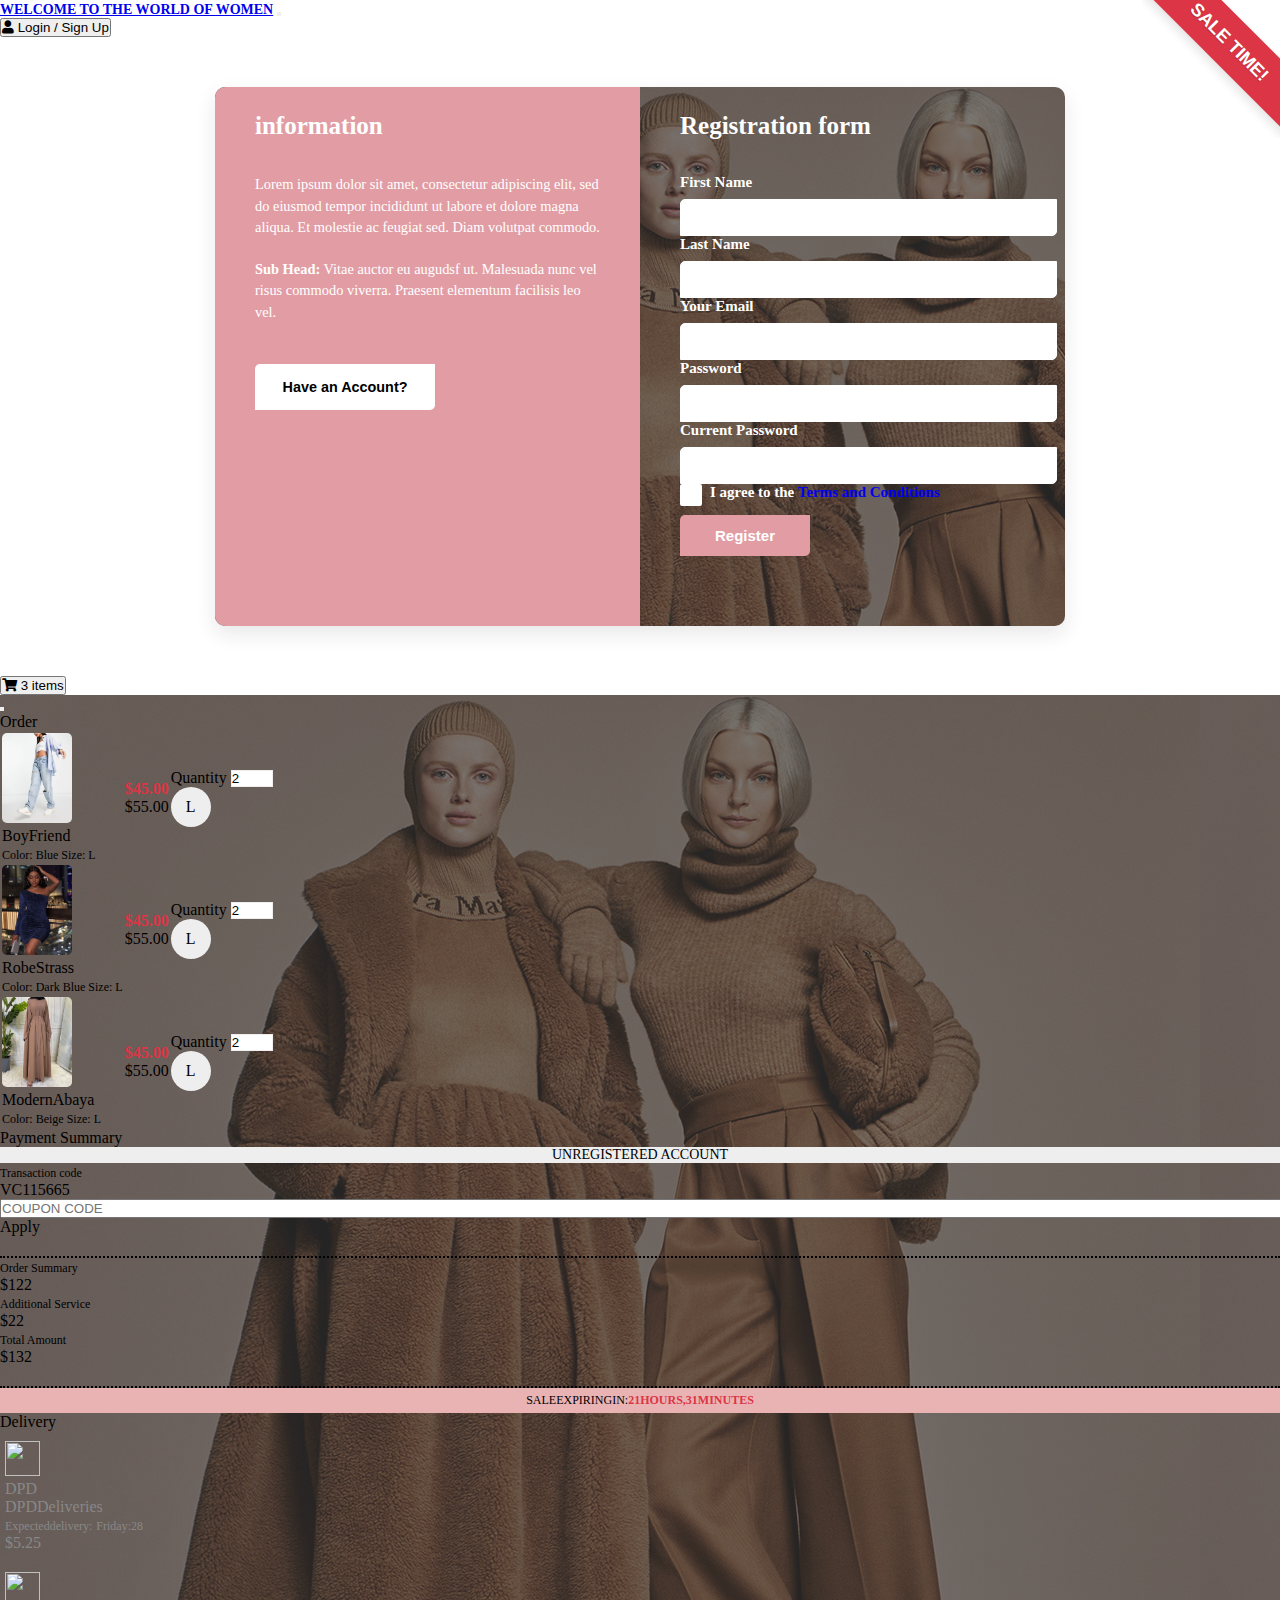
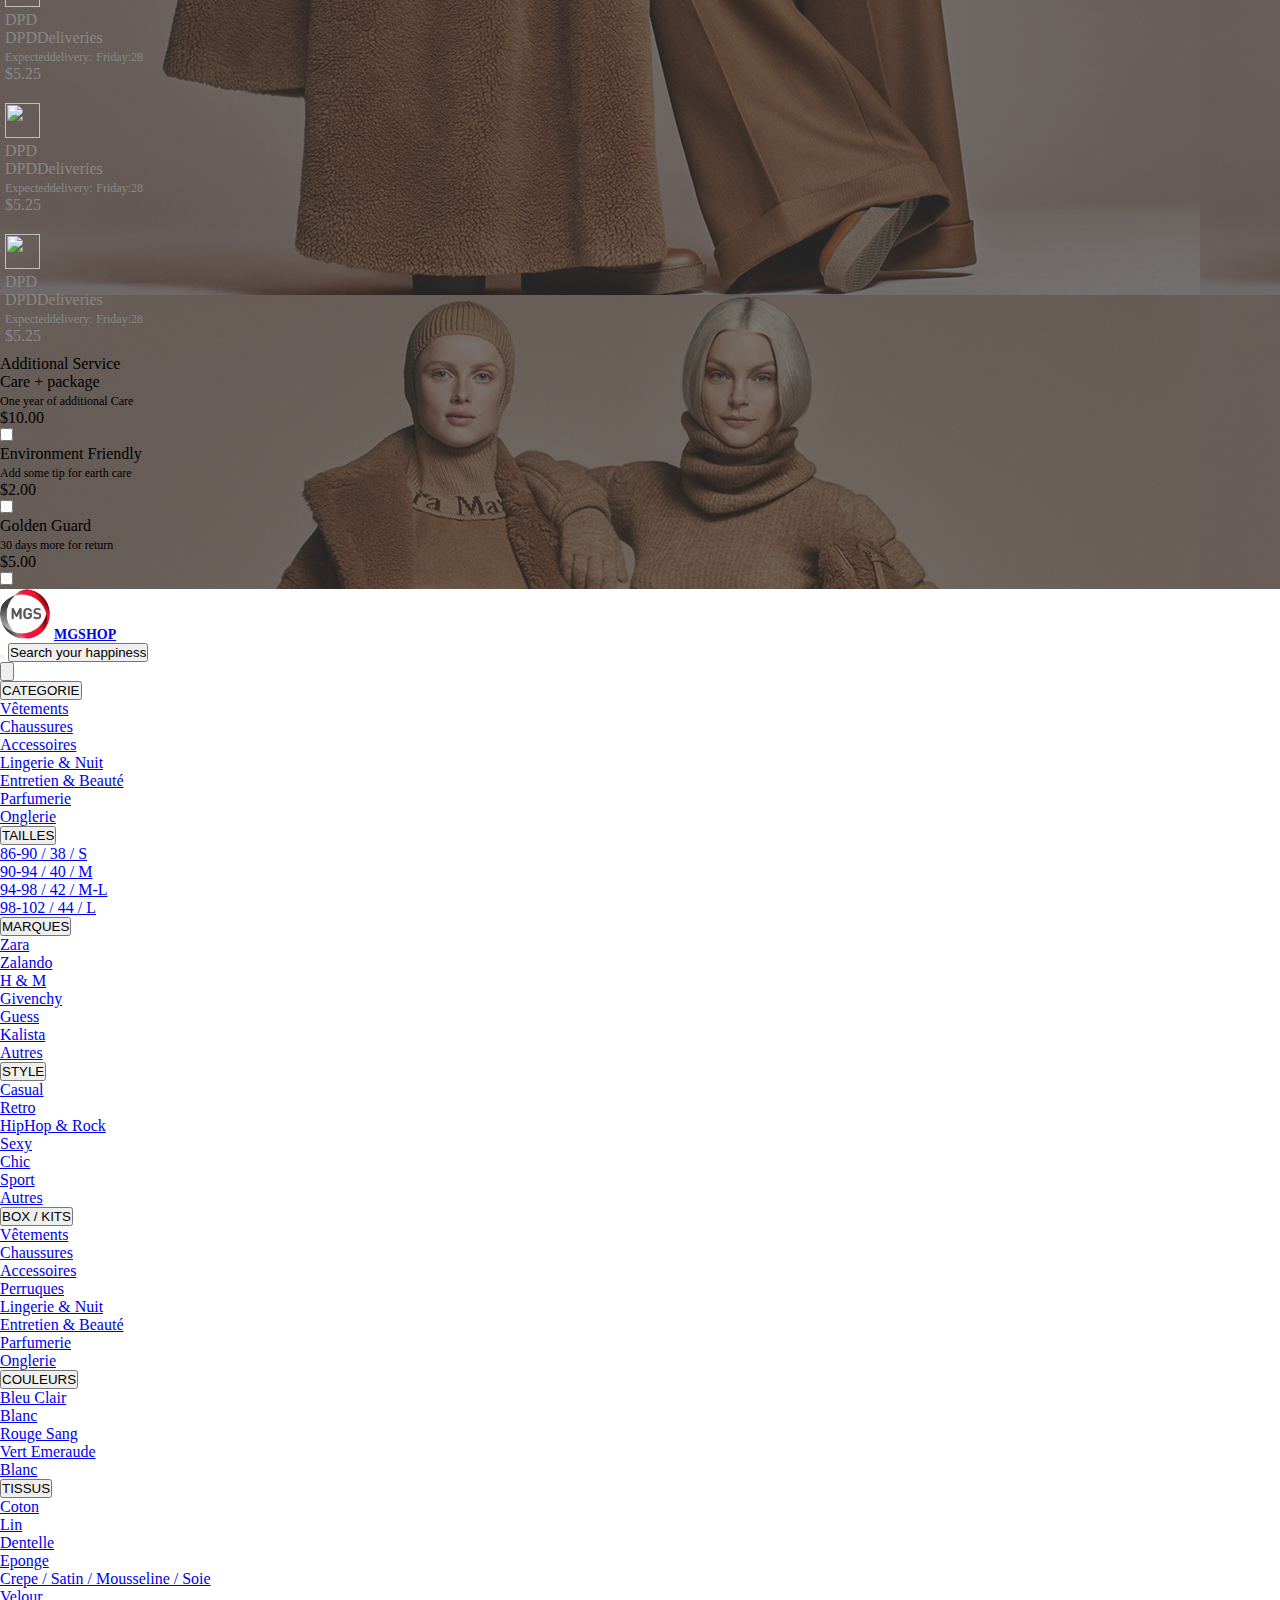
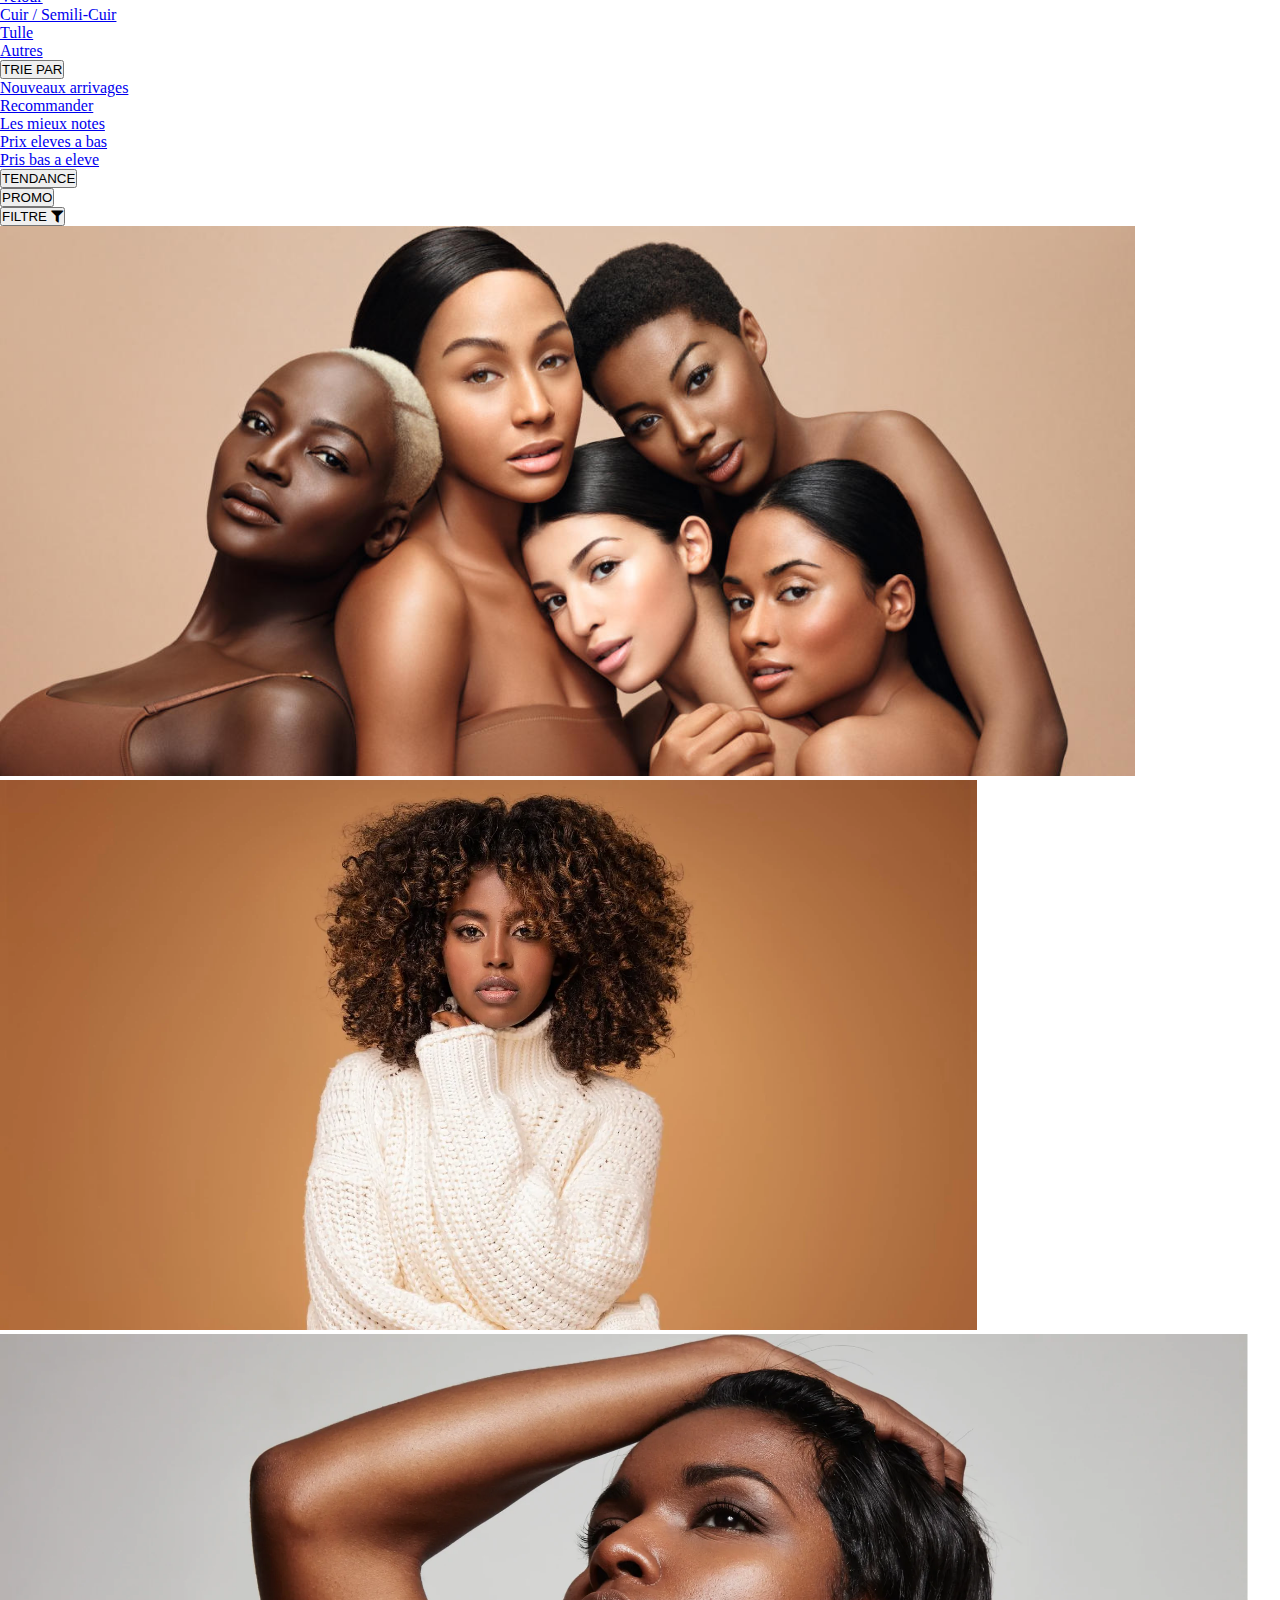
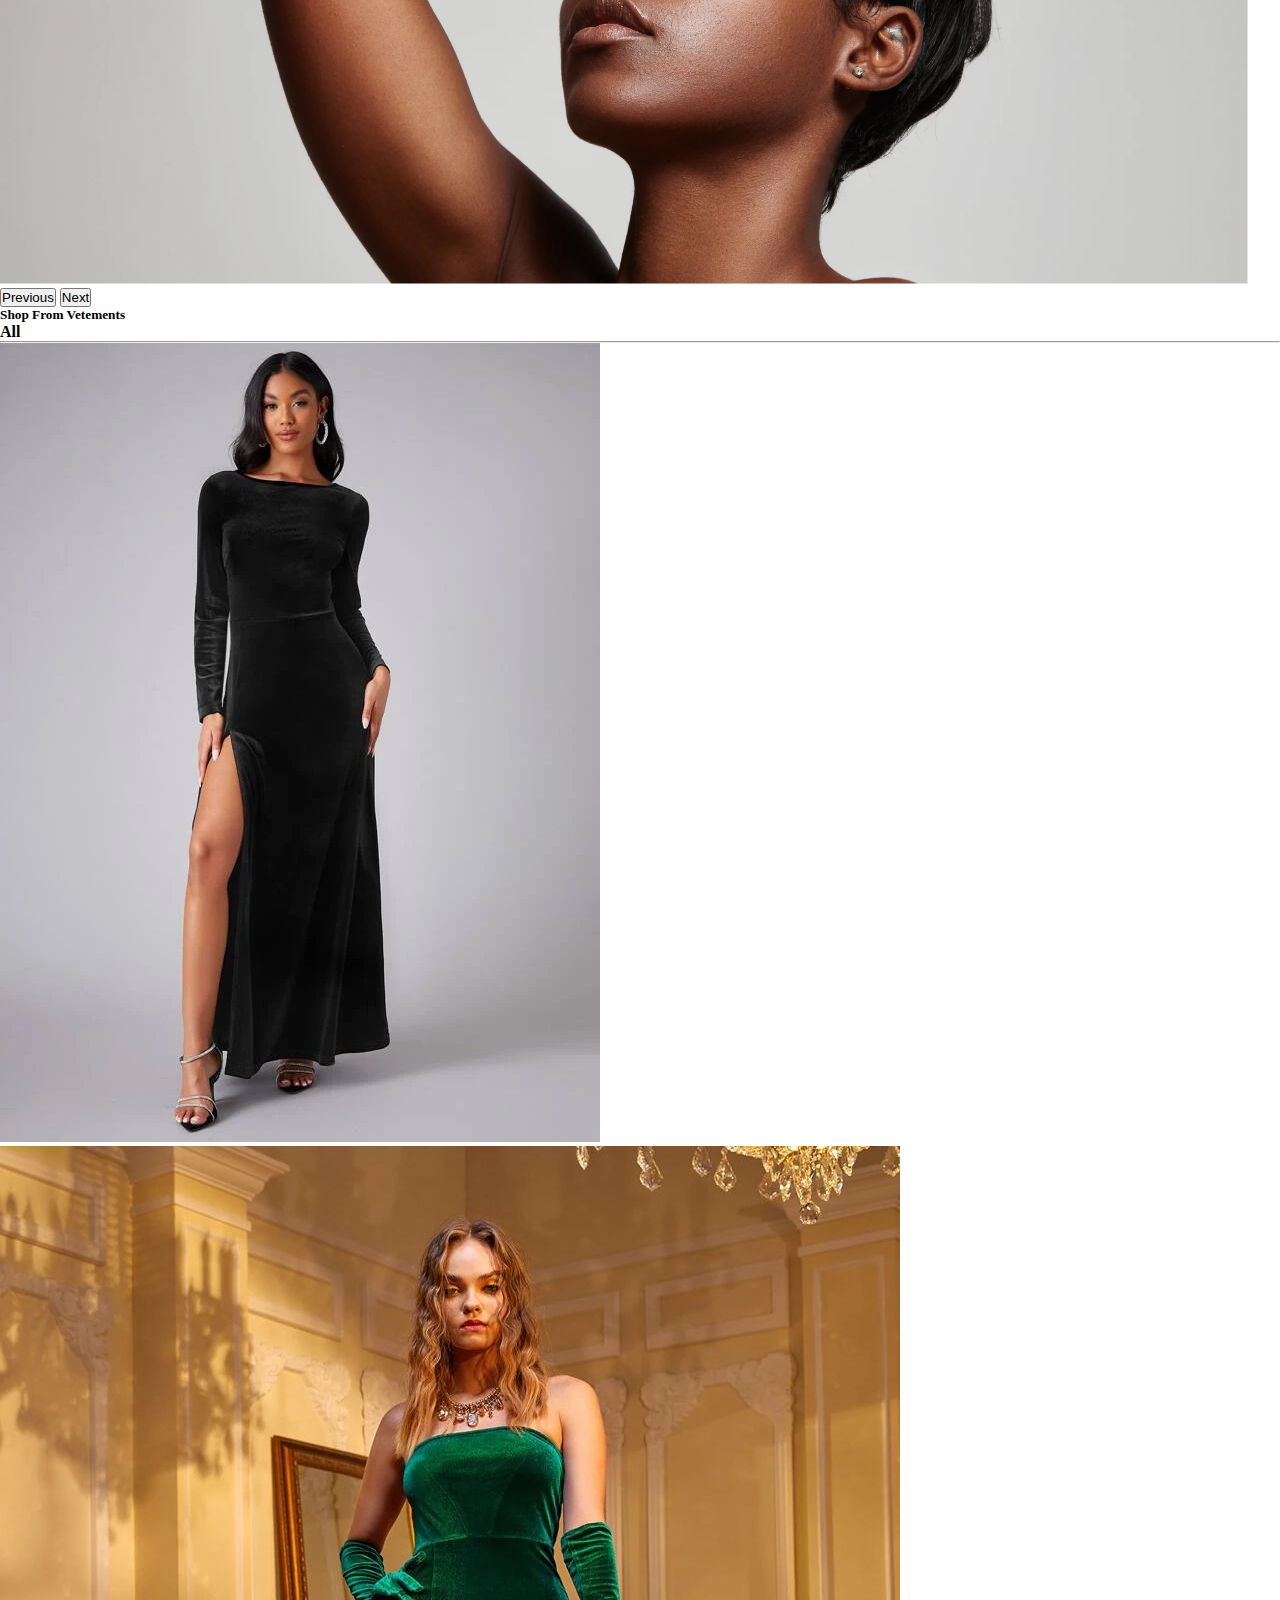
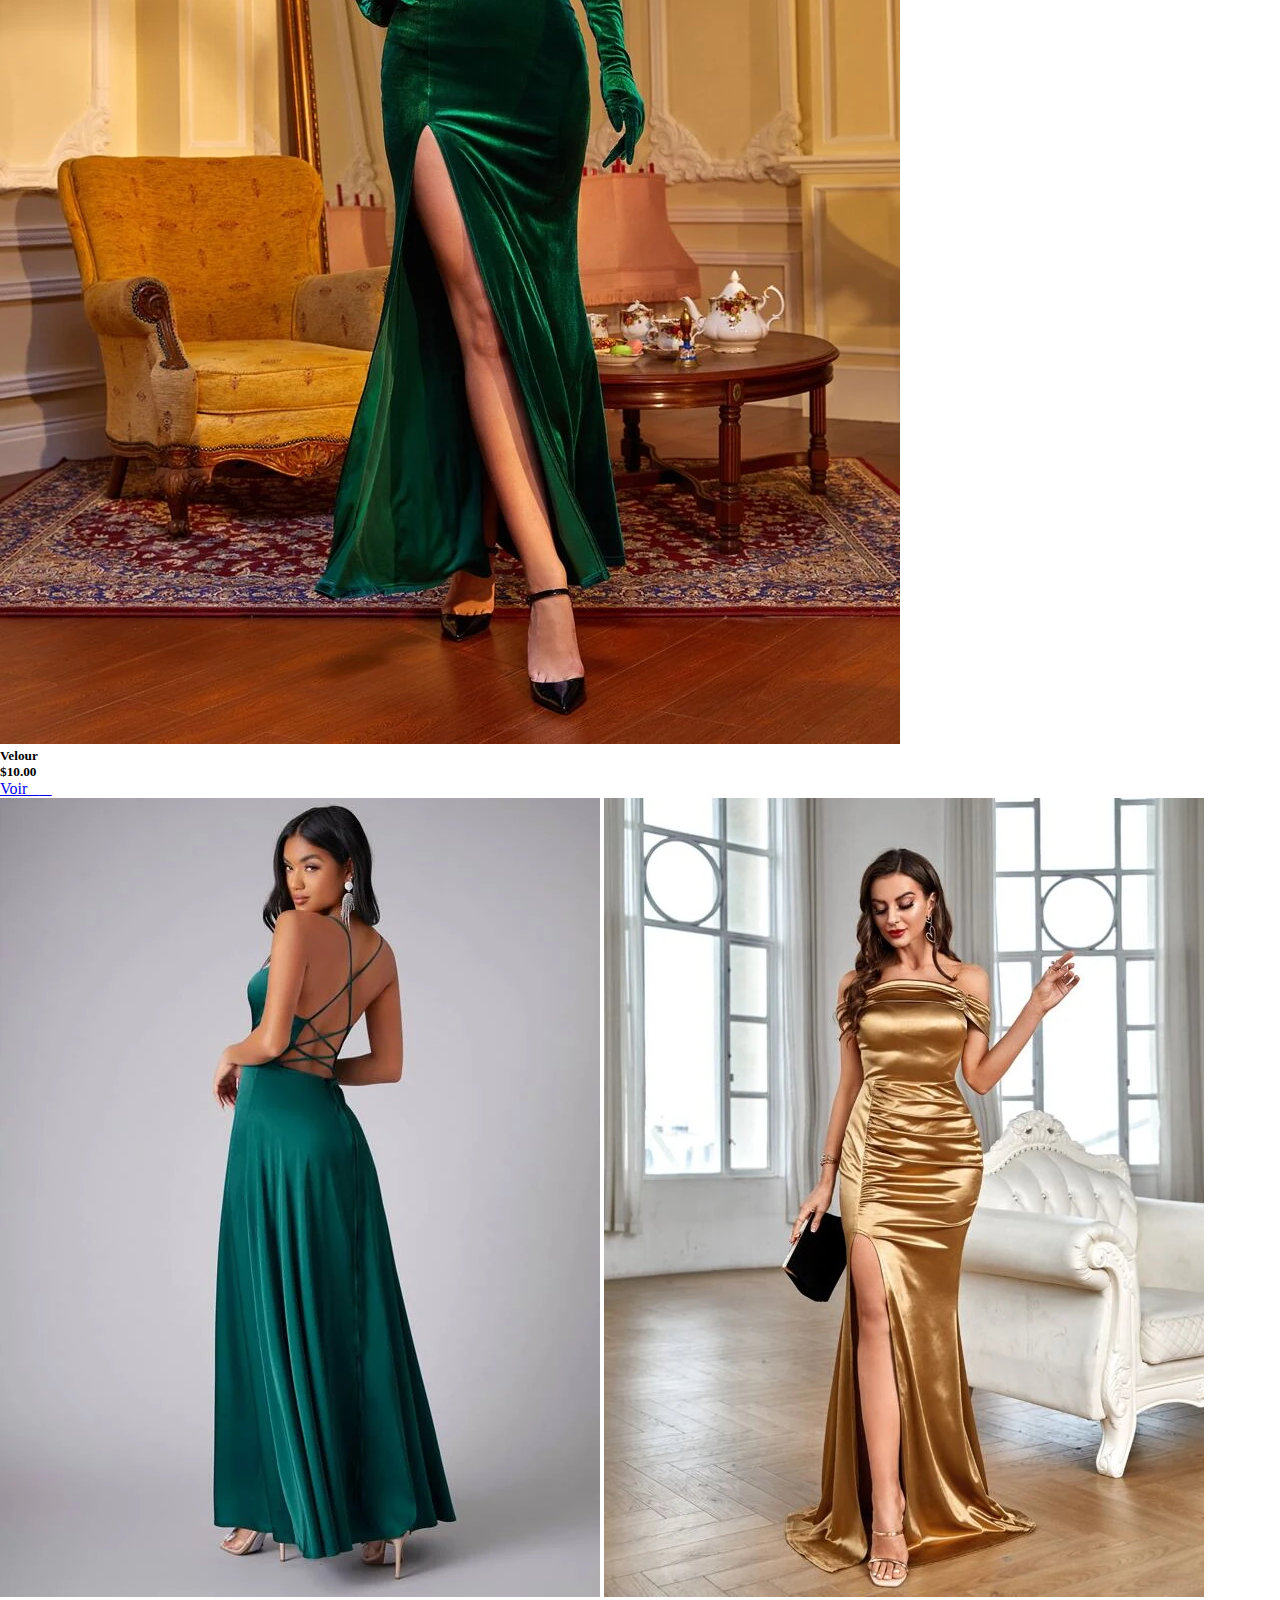
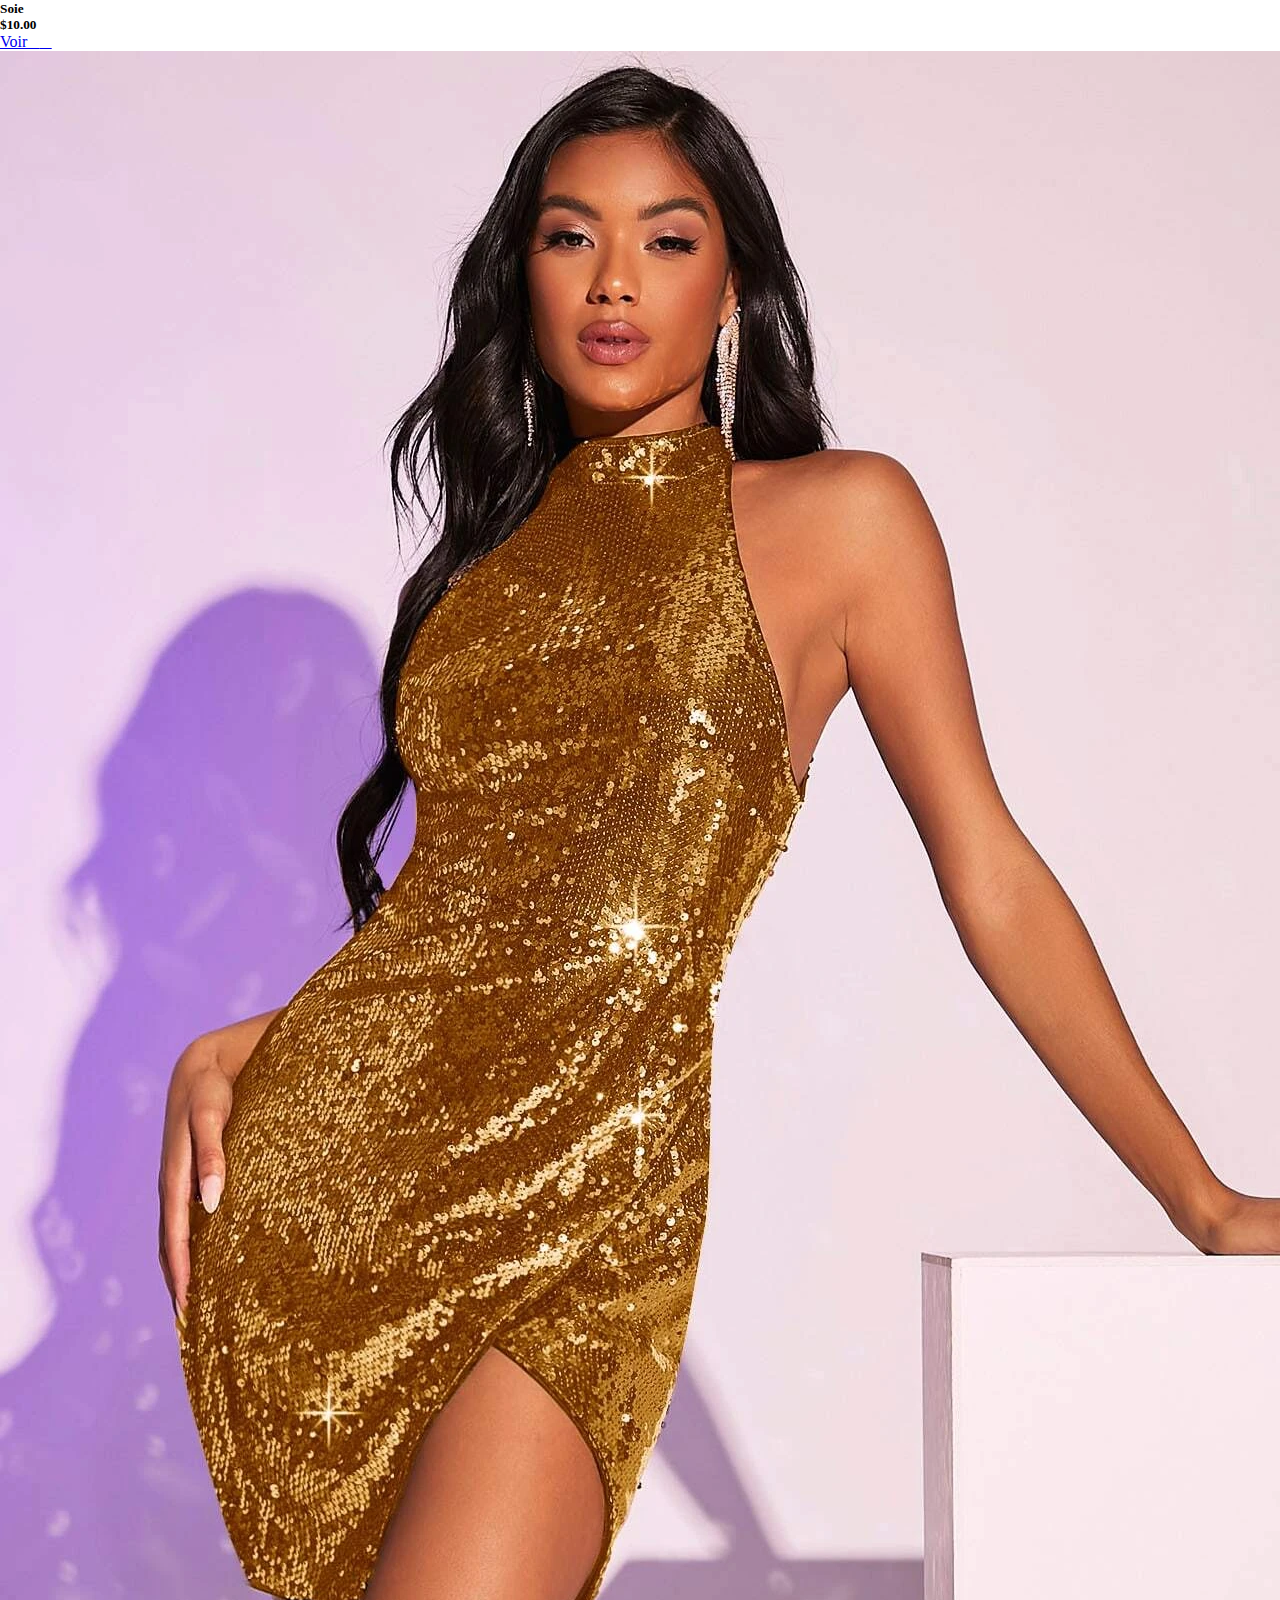
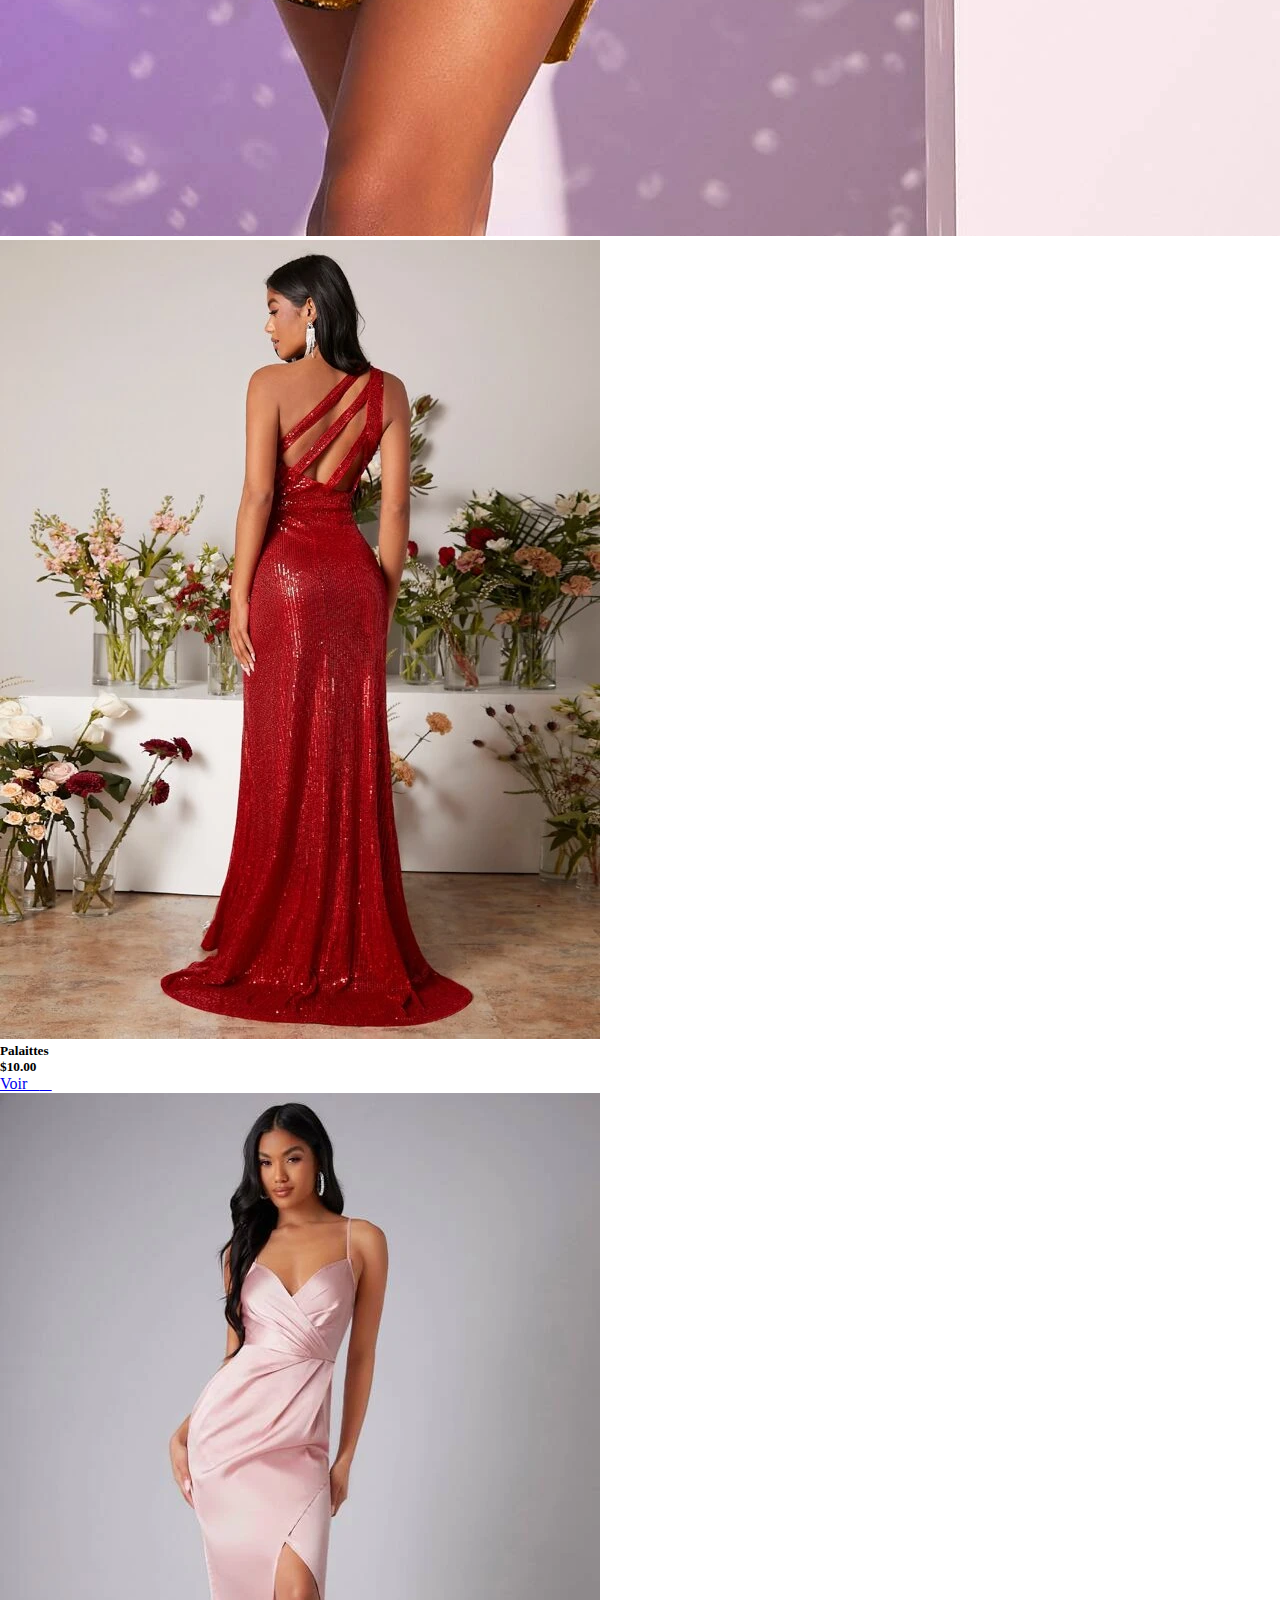
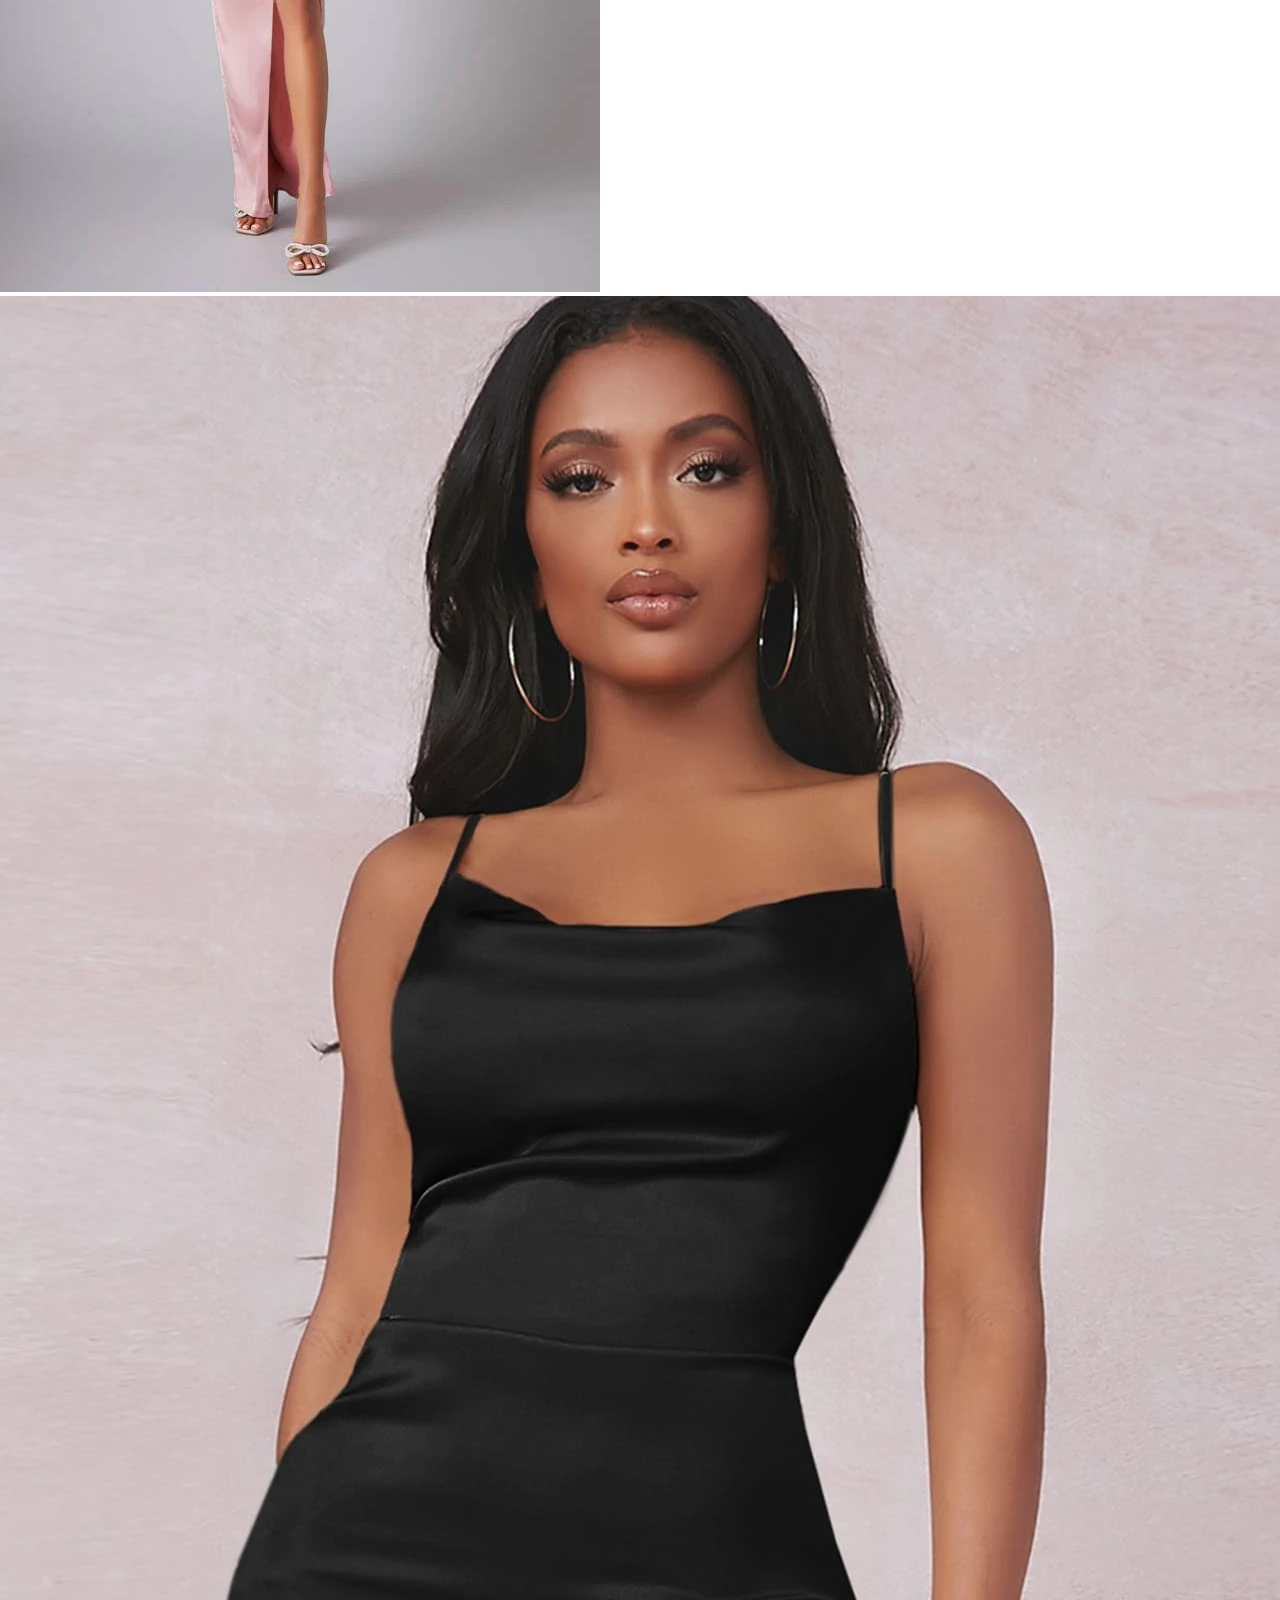
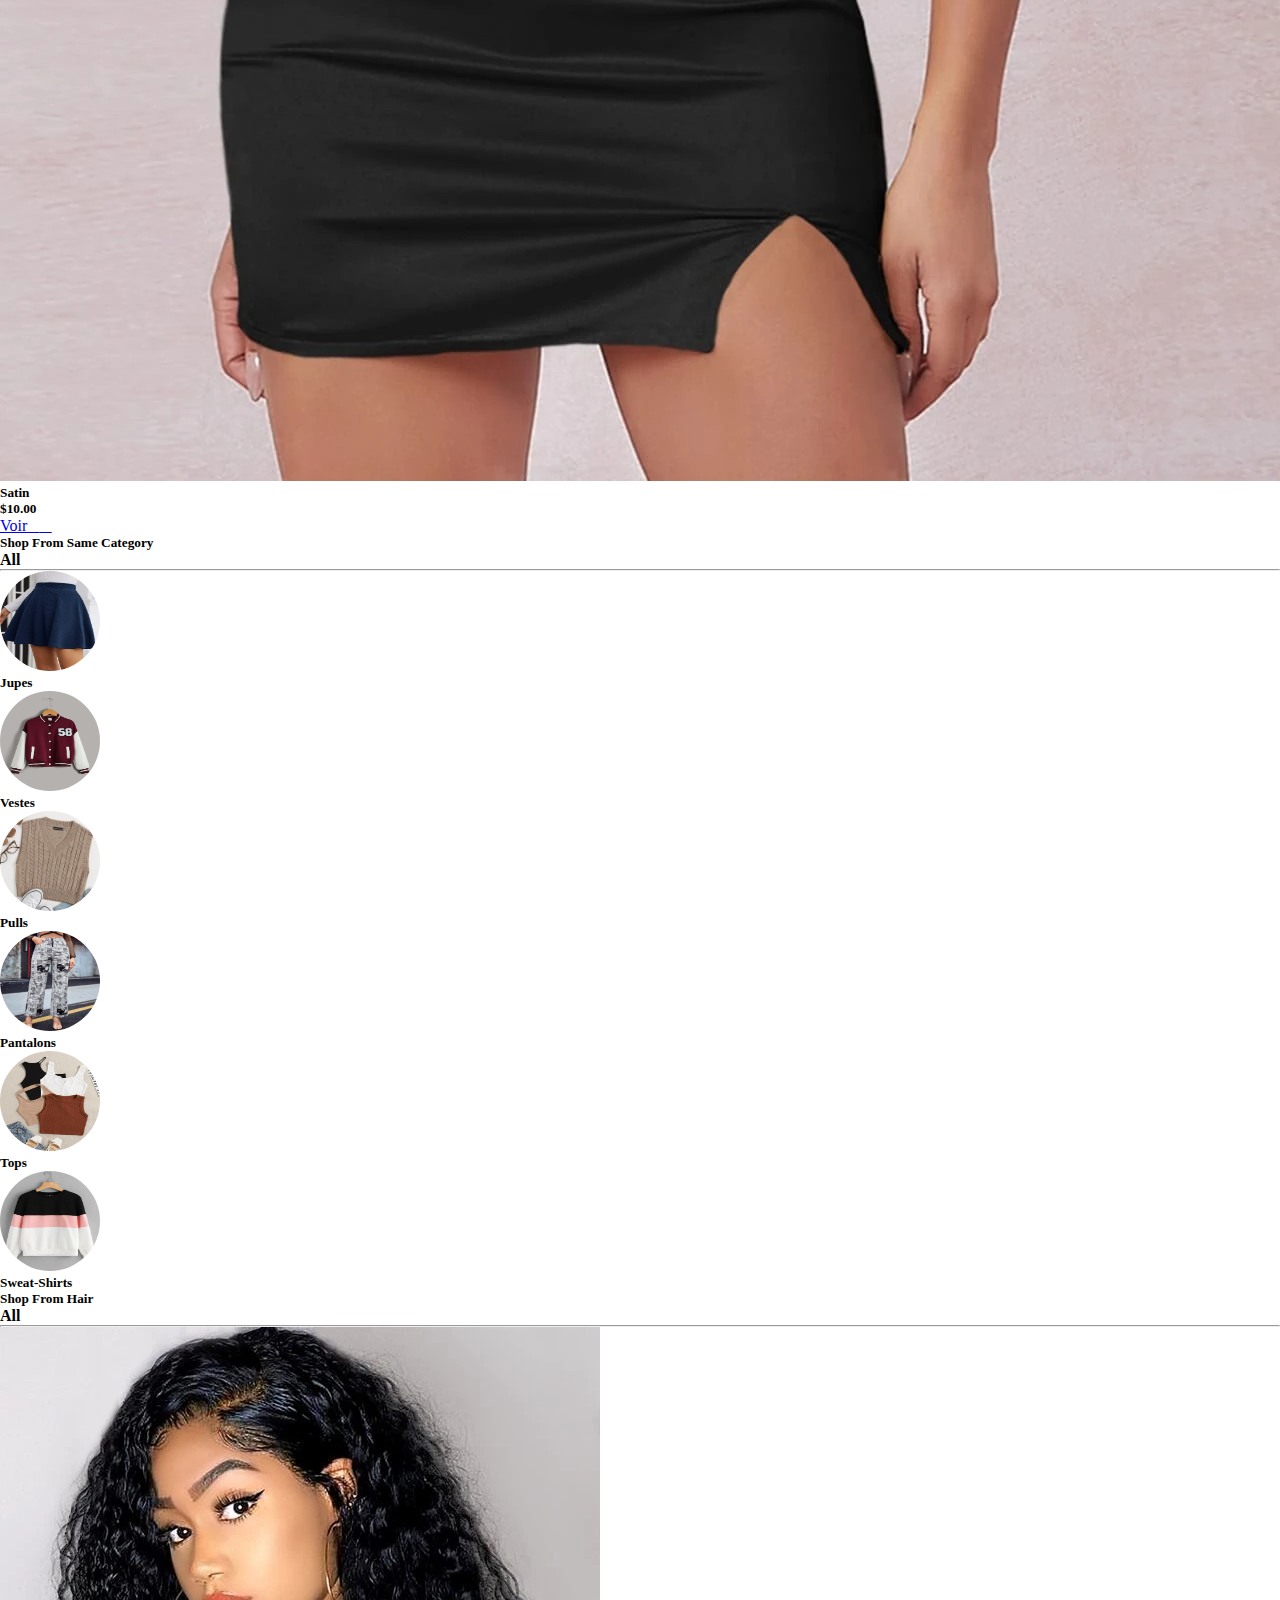
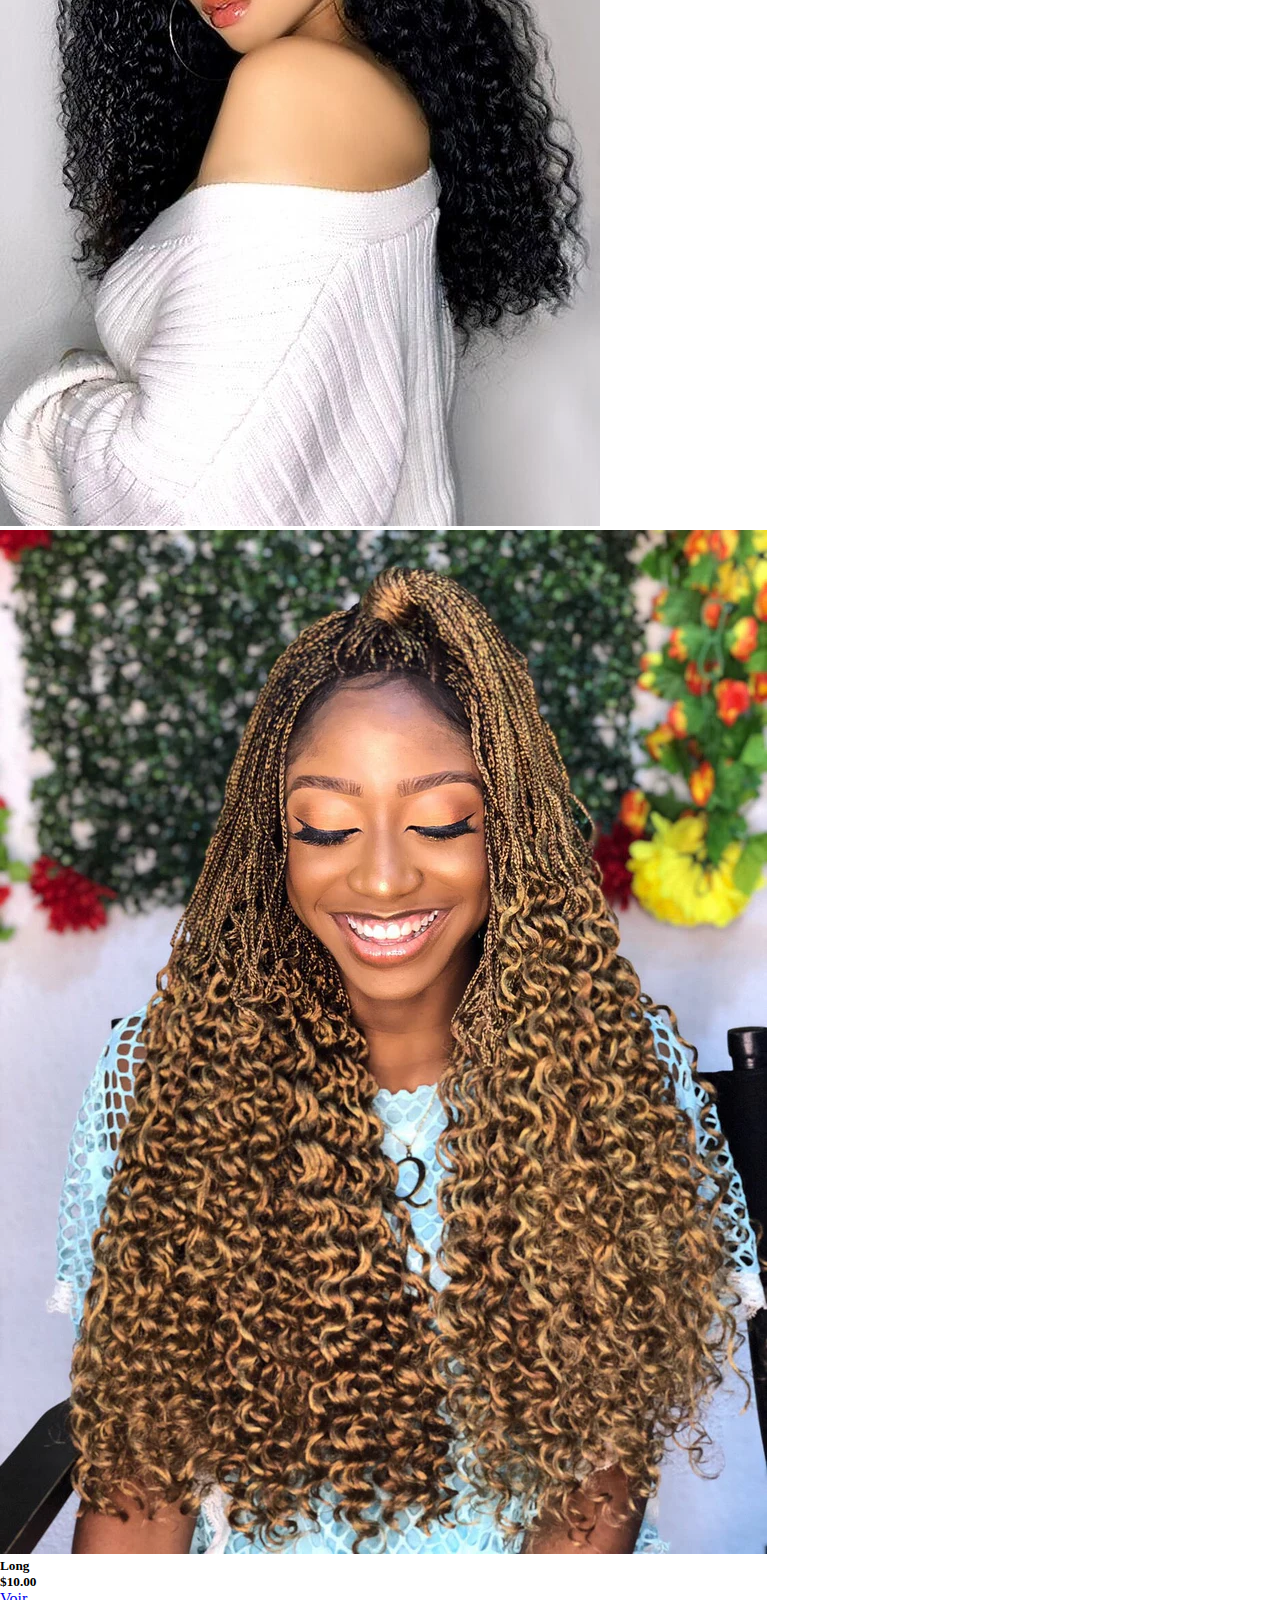
==== commit f46799f2: "changement1" ====
--- a/index.html
+++ b/index.html
@@ -130,9 +130,9 @@
                                                   <tr class="border-bottom">
                                                       <td>
                                                           <div class="d-flex align-items-center">
-                                                              <div> <img class="pic" src="https://images.pexels.com/photos/7322083/pexels-photo-7322083.jpeg?auto=compress&cs=tinysrgb&dpr=2&w=500" alt=""> </div>
+                                                              <div> <img class="pic" src="./medias/promo/p4.jpeg" alt=""> </div>
                                                               <div class="ps-3 d-flex flex-column justify-content">
-                                                                  <p class="fw-bold">Air<span class="ps-1">Red</span><span class="ps-1">Pants</span></p> <small class=" d-flex"> <span class=" text-muted">Color:</span> <span class=" fw-bold">Red/White</span> </small> <small class=""> <span class=" text-muted">Size:</span> <span class=" fw-bold">L</span> </small>
+                                                                  <p class="fw-bold"><span class="ps-1">Boy</span><span class="ps-1">Friend</span></p> <small class=" d-flex"> <span class=" text-muted">Color:</span> <span class=" fw-bold">Blue</span> </small> <small class=""> <span class=" text-muted">Size:</span> <span class=" fw-bold">L</span> </small>
                                                               </div>
                                                           </div>
                                                       </td>
@@ -151,9 +151,9 @@
                                                   <tr class="border-bottom">
                                                       <td>
                                                           <div class="d-flex align-items-center">
-                                                              <div> <img class="pic" src="https://images.pexels.com/photos/7322083/pexels-photo-7322083.jpeg?auto=compress&cs=tinysrgb&dpr=2&w=500" alt=""> </div>
+                                                              <div> <img class="pic" src="./medias/promo/r3.webp" alt=""> </div>
                                                               <div class="ps-3 d-flex flex-column">
-                                                                  <p class="fw-bold">Court<span class="ps-1">Dri-FIT</span></p> <small class=" d-flex"> <span class=" text-muted">Color:</span> <span class="fw-bold">Dark Blue</span> </small> <small class=""> <span class=" text-muted">Size:</span> <span class="fw-bold">L</span> </small>
+                                                                  <p class="fw-bold">Robe<span class="ps-1">Strass</span></p> <small class=" d-flex"> <span class=" text-muted">Color:</span> <span class="fw-bold">Dark Blue</span> </small> <small class=""> <span class=" text-muted">Size:</span> <span class="fw-bold">L</span> </small>
                                                               </div>
                                                           </div>
                                                       </td>
@@ -172,9 +172,9 @@
                                                   <tr class="">
                                                       <td>
                                                           <div class="d-flex align-items-center">
-                                                              <div> <img class="pic" src="https://images.pexels.com/photos/7322083/pexels-photo-7322083.jpeg?auto=compress&cs=tinysrgb&dpr=2&w=500" alt=""> </div>
+                                                              <div> <img class="pic" src="./medias/vetements/abaya-beige-femme-moderne-abaya-moderne-boutique-musulmane-1800x1800-3.webp" alt=""> </div>
                                                               <div class="ps-3 d-flex flex-column">
-                                                                  <p class="fw-bold"> Sportswear<span class="ps-1">Heritage</span><span class="ps-1">Windrunner</span></p> <small class=""> <span class=" text-muted">Color:</span> <span class="fw-bold">Blue/White</span> </small> <small class=""> <span class=" text-muted">Size:</span> <span class="fw-bold">L</span> </small>
+                                                                  <p class="fw-bold"> Modern<span class="ps-1">Abaya</span><span class="ps-1"></span></p> <small class=""> <span class=" text-muted">Color:</span> <span class="fw-bold">Beige</span> </small> <small class=""> <span class=" text-muted">Size:</span> <span class="fw-bold">L</span> </small>
                                                               </div>
                                                           </div>
                                                       </td>
@@ -371,7 +371,7 @@
     <section class="nav3 border-bottom border-danger">
       <nav class="navbar navbar-expand-lg">
         <div class="container-fluid">
-          <button
+          <!-- <button
           class="navbar-toggler"
           type="button"
           data-bs-toggle="collapse"
@@ -380,158 +380,182 @@
           aria-expanded="false"
           aria-label="Toggle navigation">
           <span><i class="fas fa-bars text-danger"></i></span>
-        </button>
-        <div class="collapse navbar-collapse" id="navbarDropdown">
-          <div class="dropdown">
-            <button
-              class="btn dropdown-toggle  border-0"
-              type="button"
-              data-bs-toggle="dropdown"
-              aria-expanded="false">
-              CATEGORIE
-            </button>
-            <ul class="dropdown-menu  border-0">
-              <li><a class="dropdown-item" href="#">Vêtements</a></li>
-              <li><a class="dropdown-item" href="#">Chaussures</a></li>
-              <li><a class="dropdown-item" href="#">Accessoires</a></li>
-              <li><a class="dropdown-item" href="#">Lingerie & Nuit</a></li>
-              <li><a class="dropdown-item" href="#">Entretien & Beauté</a></li>
-              <li><a class="dropdown-item" href="#">Parfumerie</a></li>
-              <li><a class="dropdown-item" href="#">Onglerie</a></li>
-            </ul>
-          </div>
-          <div class="dropdown">
-            <button
-              class="btn dropdown-toggle border-0"
-              type="button"
-              data-bs-toggle="dropdown"
-              aria-expanded="false">
-              TAILLES
-            </button>
-            <ul class="dropdown-menu  border-0 ">
-              <li><a class="dropdown-item" href="#">86-90 / 38 / S</a></li>
-              <li><a class="dropdown-item" href="#">90-94 / 40 / M</a></li>
-              <li><a class="dropdown-item" href="#">94-98 / 42 / M-L</a></li>
-              <li><a class="dropdown-item" href="#">98-102 / 44 / L</a></li>
-            </ul>
-          </div>
-
-          <div class="dropdown">
-            <button
-              class="btn dropdown-toggle border-0"
-              type="button"
-              data-bs-toggle="dropdown"
-              aria-expanded="false">
-              MARQUES
-            </button>
-            <ul class="dropdown-menu  border-0 ">
-              <li><a class="dropdown-item" href="#">Zara</a></li>
-              <li><a class="dropdown-item" href="#">Zalando</a></li>
-              <li><a class="dropdown-item" href="#">H & M</a></li>
-              <li><a class="dropdown-item" href="#">Givenchy</a></li>
-              <li><a class="dropdown-item" href="#">Guess</a></li>
-              <li><a class="dropdown-item" href="#">Kalista</a></li>
-              <li><a class="dropdown-item" href="#">Autres</a></li>
-            </ul>
-          </div>
-          <div class="dropdown">
-            <button
-              class="btn dropdown-toggle border-0"
-              type="button"
-              data-bs-toggle="dropdown"
-              aria-expanded="false">
-              CONCEVOIR
-            </button>
-            <ul class="dropdown-menu  border-0 ">
-              <li><a class="dropdown-item" href="#">Patchwork</a></li>
-              <li><a class="dropdown-item" href="#">Impression</a></li>
-              <li><a class="dropdown-item" href="#">Poche</a></li>
-              <li><a class="dropdown-item" href="#">Zipper</a></li>
-              <li><a class="dropdown-item" href="#">Bouton</a></li>
-              <li><a class="dropdown-item" href="#">Bretelle</a></li>
-              <li><a class="dropdown-item" href="#">Autres</a></li>
-            </ul>
-          </div>
-
-          <div class="dropdown">
-            <button
-              class="btn dropdown-toggle border-0"
-              type="button"
-              data-bs-toggle="dropdown"
-              aria-expanded="false">
-              BOX / KITS
-            </button>
-            <ul class="dropdown-menu  border-0 ">
-              <li><a class="dropdown-item" href="#">Vêtements</a></li>
-              <li><a class="dropdown-item" href="#">Chaussures</a></li>
-              <li><a class="dropdown-item" href="#">Accessoires</a></li>
-              <li><a class="dropdown-item" href="#">Lingerie & Nuit</a></li>
-              <li><a class="dropdown-item" href="#">Entretien & Beauté</a></li>
-              <li><a class="dropdown-item" href="#">Parfumerie</a></li>
-              <li><a class="dropdown-item" href="#">Onglerie</a></li>
-            </ul>
-          </div>
-          <div class="dropdown">
-            <button
-              class="btn dropdown-toggle border-0"
-              type="button"
-              data-bs-toggle="dropdown"
-              aria-expanded="false">
-              COULEURS
-            </button>
-            <ul class="dropdown-menu  border-0 ">
-              <li><a class="dropdown-item" href="#">Bleu Clair</a></li>
-              <li><a class="dropdown-item" href="#">Blanc</a></li>
-              <li><a class="dropdown-item" href="#">Rouge Sang</a></li>
-              <li><a class="dropdown-item" href="#">Vert Emeraude</a></li>
-              <li><a class="dropdown-item" href="#">Blanc</a></li>
-            </ul>
-          </div>
-          <div class="dropdown">
-            <button
-              class="btn dropdown-toggle border-0"
-              type="button"
-              data-bs-toggle="dropdown"
-              aria-expanded="false">
-              TISSUS
-            </button>
-            <ul class="dropdown-menu  border-0 ">
-              <li><a class="dropdown-item" href="#">Coton</a></li>
-              <li><a class="dropdown-item" href="#">Lin</a></li>
-              <li><a class="dropdown-item" href="#">Dentelle</a></li>
-              <li><a class="dropdown-item" href="#">Eponge</a></li>
-              <li><a class="dropdown-item" href="#">Crepe / Satin / Mousseline / Soie</a></li>
-              <li><a class="dropdown-item" href="#">Velour</a></li>
-              <li><a class="dropdown-item" href="#">Cuir / Semili-Cuir</a></li>
-              <li><a class="dropdown-item" href="#">Tulle</a></li>
-              <li><a class="dropdown-item" href="#">Autres</a></li>
-            </ul>
-          </div>
-          <div class="dropdown">
-            <button
-              class="btn dropdown-toggle border-0"
-              type="button"
-              data-bs-toggle="dropdown"
-              aria-expanded="false">
-              TRIE PAR
-            </button>
-            <ul class="dropdown-menu  border-0 ">
-              <li><a class="dropdown-item" href="#">Nouveaux arrivages</a></li>
-              <li><a class="dropdown-item" href="#">Recommander</a></li>
-              <li><a class="dropdown-item" href="#">Les mieux notes</a></li>
-              <li><a class="dropdown-item" href="#">Prix eleves a bas</a></li>
-              <li><a class="dropdown-item" href="#">Pris bas a eleve</a></li>
-            </ul>
-          </div>
-          <div class="dropdown">
-            <button
-              class="btn dropdown border-0"
-              type="button"
-              data-bs-toggle="dropdown"
-              aria-expanded="false">
-              FILTRE <i class="fas fa-filter panier"></i>
-            </button>
-          </div>
+         </button> -->
+            <div class="collapse navbar-collapse p-0" id="navbarDropdown">
+              <div class="dropdown">
+                <button
+                  class="btn dropdown  border-0"
+                  type="button"
+                  data-bs-toggle="dropdown"
+                  aria-expanded="false">
+                  CATEGORIE
+                </button>
+                <ul class="dropdown-menu  border-0">
+                  <li><a class="dropdown-item" href="#">Vêtements</a></li>
+                  <li><a class="dropdown-item" href="#">Chaussures</a></li>
+                  <li><a class="dropdown-item" href="#">Accessoires</a></li>
+                  <li><a class="dropdown-item" href="#">Lingerie & Nuit</a></li>
+                  <li><a class="dropdown-item" href="#">Entretien & Beauté</a></li>
+                  <li><a class="dropdown-item" href="#">Parfumerie</a></li>
+                  <li><a class="dropdown-item" href="#">Onglerie</a></li>
+                </ul>
+              </div>
+              <div class="dropdown">
+                <button
+                  class="btn dropdown border-0"
+                  type="button"
+                  data-bs-toggle="dropdown"
+                  aria-expanded="false">
+                  TAILLES
+                </button>
+                <ul class="dropdown-menu  border-0 ">
+                  <li><a class="dropdown-item" href="#">86-90 / 38 / S</a></li>
+                  <li><a class="dropdown-item" href="#">90-94 / 40 / M</a></li>
+                  <li><a class="dropdown-item" href="#">94-98 / 42 / M-L</a></li>
+                  <li><a class="dropdown-item" href="#">98-102 / 44 / L</a></li>
+                </ul>
+              </div>
+
+              <div class="dropdown">
+                <button
+                  class="btn dropdown border-0"
+                  type="button"
+                  data-bs-toggle="dropdown"
+                  aria-expanded="false">
+                  MARQUES
+                </button>
+                <ul class="dropdown-menu  border-0 ">
+                  <li><a class="dropdown-item" href="#">Zara</a></li>
+                  <li><a class="dropdown-item" href="#">Zalando</a></li>
+                  <li><a class="dropdown-item" href="#">H & M</a></li>
+                  <li><a class="dropdown-item" href="#">Givenchy</a></li>
+                  <li><a class="dropdown-item" href="#">Guess</a></li>
+                  <li><a class="dropdown-item" href="#">Kalista</a></li>
+                  <li><a class="dropdown-item" href="#">Autres</a></li>
+                </ul>
+              </div>
+              <div class="dropdown">
+                <button
+                  class="btn dropdown border-0"
+                  type="button"
+                  data-bs-toggle="dropdown"
+                  aria-expanded="false">
+                  STYLE
+                </button>
+                <ul class="dropdown-menu  border-0 ">
+                  <li><a class="dropdown-item" href="#">Casual</a></li>
+                  <li><a class="dropdown-item" href="#">Retro</a></li>
+                  <li><a class="dropdown-item" href="#">HipHop & Rock</a></li>
+                  <li><a class="dropdown-item" href="#">Sexy</a></li>
+                  <li><a class="dropdown-item" href="#">Chic</a></li>
+                  <li><a class="dropdown-item" href="#">Sport</a></li>
+                  <li><a class="dropdown-item" href="#">Autres</a></li>
+                </ul>
+              </div>
+
+              <div class="dropdown">
+                <button
+                  class="btn dropdown border-0"
+                  type="button"
+                  data-bs-toggle="dropdown"
+                  aria-expanded="false">
+                  BOX / KITS
+                </button>
+                <ul class="dropdown-menu  border-0 ">
+                  <li><a class="dropdown-item" href="#">Vêtements</a></li>
+                  <li><a class="dropdown-item" href="#">Chaussures</a></li>
+                  <li><a class="dropdown-item" href="#">Accessoires</a></li>
+                  <li><a class="dropdown-item" href="#">Perruques</a></li>
+                  <li><a class="dropdown-item" href="#">Lingerie & Nuit</a></li>
+                  <li><a class="dropdown-item" href="#">Entretien & Beauté</a></li>
+                  <li><a class="dropdown-item" href="#">Parfumerie</a></li>
+                  <li><a class="dropdown-item" href="#">Onglerie</a></li>
+                </ul>
+              </div>
+              <div class="dropdown">
+                <button
+                  class="btn dropdown border-0"
+                  type="button"
+                  data-bs-toggle="dropdown"
+                  aria-expanded="false">
+                  COULEURS
+                </button>
+                <ul class="dropdown-menu  border-0 ">
+                  <li><a class="dropdown-item" href="#">Bleu Clair</a></li>
+                  <li><a class="dropdown-item" href="#">Blanc</a></li>
+                  <li><a class="dropdown-item" href="#">Rouge Sang</a></li>
+                  <li><a class="dropdown-item" href="#">Vert Emeraude</a></li>
+                  <li><a class="dropdown-item" href="#">Blanc</a></li>
+                </ul>
+              </div>
+              <div class="dropdown">
+                <button
+                  class="btn dropdown border-0"
+                  type="button"
+                  data-bs-toggle="dropdown"
+                  aria-expanded="false">
+                  TISSUS
+                </button>
+                <ul class="dropdown-menu  border-0 ">
+                  <li><a class="dropdown-item" href="#">Coton</a></li>
+                  <li><a class="dropdown-item" href="#">Lin</a></li>
+                  <li><a class="dropdown-item" href="#">Dentelle</a></li>
+                  <li><a class="dropdown-item" href="#">Eponge</a></li>
+                  <li><a class="dropdown-item" href="#">Crepe / Satin / Mousseline / Soie</a></li>
+                  <li><a class="dropdown-item" href="#">Velour</a></li>
+                  <li><a class="dropdown-item" href="#">Cuir / Semili-Cuir</a></li>
+                  <li><a class="dropdown-item" href="#">Tulle</a></li>
+                  <li><a class="dropdown-item" href="#">Autres</a></li>
+                </ul>
+              </div>
+              <div class="dropdown">
+                <button
+                  class="btn dropdown border-0"
+                  type="button"
+                  data-bs-toggle="dropdown"
+                  aria-expanded="false">
+                  TRIE PAR
+                </button>
+                <ul class="dropdown-menu  border-0 ">
+                  <li><a class="dropdown-item" href="#">Nouveaux arrivages</a></li>
+                  <li><a class="dropdown-item" href="#">Recommander</a></li>
+                  <li><a class="dropdown-item" href="#">Les mieux notes</a></li>
+                  <li><a class="dropdown-item" href="#">Prix eleves a bas</a></li>
+                  <li><a class="dropdown-item" href="#">Pris bas a eleve</a></li>
+                </ul>
+              </div>
+
+              <div class="dropdown">
+                <button
+                  class="btn dropdown border-0"
+                  type="button"
+                  data-bs-toggle="dropdown"
+                  aria-expanded="false">
+                 TENDANCE
+                </button>
+              </div>
+              
+              <div class="dropdown">
+                <button
+                  class="btn dropdown border-0"
+                  type="button"
+                  data-bs-toggle="dropdown"
+                  aria-expanded="false">
+                  PROMO
+                </button>
+              </div>
+
+              <div class="dropdown">
+                <button
+                  class="btn dropdown border-0"
+                  type="button"
+                  data-bs-toggle="dropdown"
+                  aria-expanded="false">
+                  FILTRE <i class="fas fa-filter panier mb-2"></i>
+                </button>
+              </div>
+
+            </div>
         </div>
       </nav>
     </section>
@@ -776,7 +800,7 @@
           <div class="row">
             <div class="col-md-11">
               <h5>
-                Shop From <span class="text-danger fw-bold">Lingeries</span>
+                Shop From <span class="text-danger fw-bold">Hair</span>
               </h5>
             </div>
             <div class="col-md-1">
@@ -791,17 +815,17 @@
             <div class="col-md-3 mbottom ">
               <div class="card shadow rounded-top hover1">
                 <img
-                  src="./medias/lingeries/lingerie4.webp"
+                  src="./medias/hair/curly.webp"
                   class="card-img-top carte"
                   alt="..." />
                   <img
-                  src="./medias/lingeries/strass2.jpg"
+                  src="./medias/hair/braid2.webp"
                   class="card-img-top carte1 d-none"
                   alt="..." />
                 <div class="card-body">
                  <div class="row">
                     <div class="col-md-7">
-                      <h5 class="card-title">Strass</h5>
+                      <h5 class="card-title">Long</h5>
                     </div>
                     <div class="col-md-5">
                       <h5 class="card-title">$10.00</h5>
@@ -819,17 +843,17 @@
             <div class="col-md-3 mbottom">
               <div class="card shadow rounded-top hover1">
                 <img
-                  src="./medias/lingeries/lingerie1.webp"
+                  src="./medias/hair/short1.jpg"
                   class="card-img-top carte"
                   alt="..." />
                   <img
-                  src="./medias/lingeries/dentelle.webp"
+                  src="./medias/hair/court.webp"
                   class="card-img-top carte1 d-none"
                   alt="..." />
                 <div class="card-body">
                  <div class="row">
                     <div class="col-md-7">
-                      <h5 class="card-title">Dentelle</h5>
+                      <h5 class="card-title">Court</h5>
                     </div>
                     <div class="col-md-5">
                       <h5 class="card-title">$10.00</h5>
@@ -846,17 +870,17 @@
             <div class="col-md-3 mbottom ">
               <div class="card shadow rounded-top hover1">
                 <img
-                  src="./medias/lingeries/lingerie5.webp"
+                  src="./medias/hair/couleur1.webp"
                   class="card-img-top carte"
                   alt="..." />
                   <img
-                  src="./medias/lingeries/metallique2.jpg"
+                  src="./medias/hair/couleur2.webp"
                   class="card-img-top carte1 d-none"
                   alt="..." />
                 <div class="card-body">
                  <div class="row">
                     <div class="col-md-7">
-                      <h5 class="card-title">Metalique</h5>
+                      <h5 class="card-title">Couleur</h5>
                     </div>
                     <div class="col-md-5">
                       <h5 class="card-title">$10.00</h5>
@@ -874,17 +898,17 @@
             <div class="col-md-3 mbottom ">
               <div class="card shadow rounded-top hover1">
                 <img
-                  src="./medias/lingeries/lingerie6.webp"
+                  src="./medias/hair/naturel1.webp"
                   class="card-img-top carte"
                   alt="..." />
                   <img
-                  src="./medias/lingeries/chaine3.webp"
+                  src="./medias/hair/naturel.webp"
                   class="card-img-top carte1 d-none"
                   alt="..." />
                 <div class="card-body">                
                   <div class="row">
                     <div class="col-md-7">
-                      <h5 class="card-title">Chaines</h5>
+                      <h5 class="card-title">Naturel</h5>
                     </div>
                     <div class="col-md-5">
                       <h5 class="card-title">$10.00</h5>
@@ -922,39 +946,39 @@
           <div class="row text-center">
               <div class="col-lg-2 col-md-6 vv  profile-circel-image-200">
                   <img
-                    src="./medias/lingeries/boxer3.jpg"
+                    src="./medias/hair/curly.jpg"
                     class="img-fluid rounded-circl hover1e" />
-                    <h5 class="mt-2">Boxeurs</h5>
+                    <h5 class="mt-2">Curly</h5>
               </div>
                <div class="col-lg-2 col-md-6 vv  profile-circel-image-200">
                   <img
-                    src="./medias/lingeries/culotte1.webp"
+                    src="./medias/hair/bouc1.jpg"
                     class="img-fluid rounded-circle hover1" />
-                    <h5 class="mt-2">Culottes</h5>
+                    <h5 class="mt-2">Boucle</h5>
               </div>
                <div class="col-lg-2 col-md-6 vv  profile-circel-image-200">
                   <img
-                    src="./medias/lingeries/maillot2.webp"
+                    src="./medias/hair/brid.jpeg"
                     class="img-fluid rounded-circle hover1" />
-                    <h5 class="mt-2">Maillots</h5>
+                    <h5 class="mt-2">Braid</h5>
               </div>
                <div class="col-lg-2 col-md-6 vv  profile-circel-image-200">
                   <img
-                    src="./medias/lingeries/cuissard1.webp"
+                    src="./medias/hair/frontal.jpg"
                     class="img-fluid rounded-circle hover1" />
-                    <h5 class="mt-2">Cuissards</h5>
+                    <h5 class="mt-2">Frontal</h5>
               </div>
                <div class="col-lg-2 col-md-6 vv  profile-circel-image-200">
                   <img
-                    src="./medias/lingeries/tanga.webp"
+                    src="./medias/hair/bob1.jpg"
                     class="img-fluid rounded-circle hover1" />
-                    <h5 class="mt-2">Tangass</h5>
+                    <h5 class="mt-2">Bob</h5>
               </div>
                <div class="col-lg-2 col-md-6 vv  profile-circel-image-200">
                   <img
-                    src="./medias/lingeries/bas3.webp"
+                    src="./medias/hair/wave.jpg"
                     class="img-fluid rounded-circle hover1" />
-                    <h5 class="mt-2">Bas</h5>
+                    <h5 class="mt-2">Wave</h5>
               </div>
             </div>
           </div>
@@ -1554,13 +1578,13 @@
                   </div>
                   <div class="carousel-inner">
                     <div class="carousel-item active" data-bs-interval="10000">
-                      <img src="./medias/parfumerie/Box-parfum-1.jpg" class="d-block w-100 rounded-5" height="450px" alt="...">
+                      <img src="./medias/parfumerie/Box-parfum-1.jpg" class="d-block w-100 rounded-5" height="400px" alt="...">
                     </div>
                     <div class="carousel-item" data-bs-interval="2000">
-                      <img src="./medias/parfumerie/YR-480719.jpg" class="d-block w-100 rounded-5" height="450px" alt="...">
+                      <img src="./medias/parfumerie/YR-480719.jpg" class="d-block w-100 rounded-5" height="400px" alt="...">
                     </div>
                     <div class="carousel-item">
-                      <img src="./medias/parfumerie/femina-shopping-parfums-automne-2020-chanel-dior-lancome.jpg" class="d-block w-100 rounded-5" height="450px" alt="...">
+                      <img src="./medias/parfumerie/femina-shopping-parfums-automne-2020-chanel-dior-lancome.jpg" class="d-block w-100 rounded-5" height="400px" alt="...">
                     </div>
                   </div>
                   <button class="carousel-control-prev" type="button" data-bs-target="#carouselExampleDark" data-bs-slide="prev">
@@ -1601,13 +1625,13 @@
              <div class="container">
               <div class="row">
                 <div class="col-md-4">
-                  <img src="./medias/onglerie/og3.jpg" class="d-block w-100" alt="...">
+                  <img src="./medias/onglerie/og1.webp" class="d-block w-100" alt="...">
                 </div>
                 <div class="col-md-4">
-                  <img src="./medias/onglerie/og4.jpg" class="d-block w-100" alt="...">
+                  <img src="./medias/onglerie/og2.webp" class="d-block w-100" alt="...">
                 </div>
                 <div class="col-md-4">
-                  <img src="./medias/onglerie/em2.jpg" class="d-block w-100" alt="...">
+                  <img src="./medias/onglerie/og3.webp" class="d-block w-100" alt="...">
                 </div>
               </div>
              </div>
@@ -1616,13 +1640,13 @@
             <div class="container">
              <div class="row">
                <div class="col-md-4">
-                 <img src="./medias/onglerie/em4.webp" class="d-block w-100" alt="...">
+                 <img src="./medias/onglerie/og5.webp" class="d-block w-100" alt="...">
                </div>
                <div class="col-md-4">
-                 <img src="./medias/onglerie/vernis-a-ongles-bordeaux-pas-cher.jpg" class="d-block w-100" alt="...">
+                 <img src="./medias/onglerie/og11.webp" class="d-block w-100" alt="...">
                </div>
                <div class="col-md-4">
-                 <img src="./medias/onglerie/og2.jpg" class="d-block w-100" alt="...">
+                 <img src="./medias/onglerie/og6.webp" class="d-block w-100" alt="...">
                </div>
              </div>
             </div>
@@ -1631,13 +1655,13 @@
           <div class="container">
            <div class="row">
              <div class="col-md-4">
-               <img src="./medias/onglerie/s-l300.jpg" class="d-block w-100" alt="...">
+               <img src="./medias/onglerie/og7.webp" class="d-block w-100" alt="...">
              </div>
              <div class="col-md-4">
-               <img src="./medias/onglerie/jbb_skrim-nail-art-960x980_0.jpg" class="d-block w-100" alt="...">
+               <img src="./medias/onglerie/og8.jpg" class="d-block w-100" alt="...">
              </div>
              <div class="col-md-4">
-               <img src="./medias/onglerie/s-l300.jpg" class="d-block w-100" alt="...">
+               <img src="./medias/onglerie/og10.webp" class="d-block w-100" alt="...">
              </div>
            </div>
           </div>
@@ -1674,11 +1698,11 @@
             <div class="col-md-2 mbottom ">
               <div class="card shadow rounded-top hover1">
                 <img
-                  src="./medias/vetements/jupe5.webp"
+                  src="./medias/vetements/j2.webp"
                   class="card-img-top carte"
                   alt="..." />
                   <img
-                  src="./medias/vetements/jupe3.webp"
+                  src="./medias/vetements/j1.webp"
                   class="card-img-top carte1 d-none"
                   alt="..." />
                 <div class="card-body">
@@ -1796,17 +1820,17 @@
             <div class="col-md-2 mbottom">
               <div class="card shadow rounded-top hover1">
                 <img
-                  src="./medias/lingeries/lingerie3.webp"
+                  src="./medias/vetements/boyf3.webp"
                   class="card-img-top carte"
                   alt="..." />
                   <img
-                  src="./medias/lingeries/maillot.webp"
+                  src="./medias/vetements/boyf2.webp"
                   class="card-img-top carte1 d-none"
                   alt="..." />
                 <div class="card-body">
                  <div class="row">
                     <div class="col-md-9">
-                    <h6>Maillot</h6>
+                    <h6>Boy-Friend</h6>
                   </div>
                     <div class="col-md-3">
                       <h6>
@@ -1821,7 +1845,6 @@
         </div>
       </section>
        <!-----------------------------------------------------------------FOOTER----------------------------------------------------------------->
-
 
       
 
@@ -1901,9 +1924,9 @@
       </footer>
 
 
-<!-- 
-
-<div class="modal fade " id="exampleModalToggle" aria-hidden="true" aria-labelledby="exampleModalToggleLabel" tabindex="-1">
+
+
+<!-- <div class="modal fade " id="exampleModalToggle" aria-hidden="true" aria-labelledby="exampleModalToggleLabel" tabindex="-1">
   <div class="modal-dialog modal-dialog-centered modal-xl ">
     <div class="modal-content bg-transparent">
       <div class="modal-body">
--- a/style.css
+++ b/style.css
@@ -36,6 +36,7 @@
     width: 30px;
     height: 30px
 }
+
 @media (max-width: 763px){
     .mbottom{
         margin-bottom: 50px
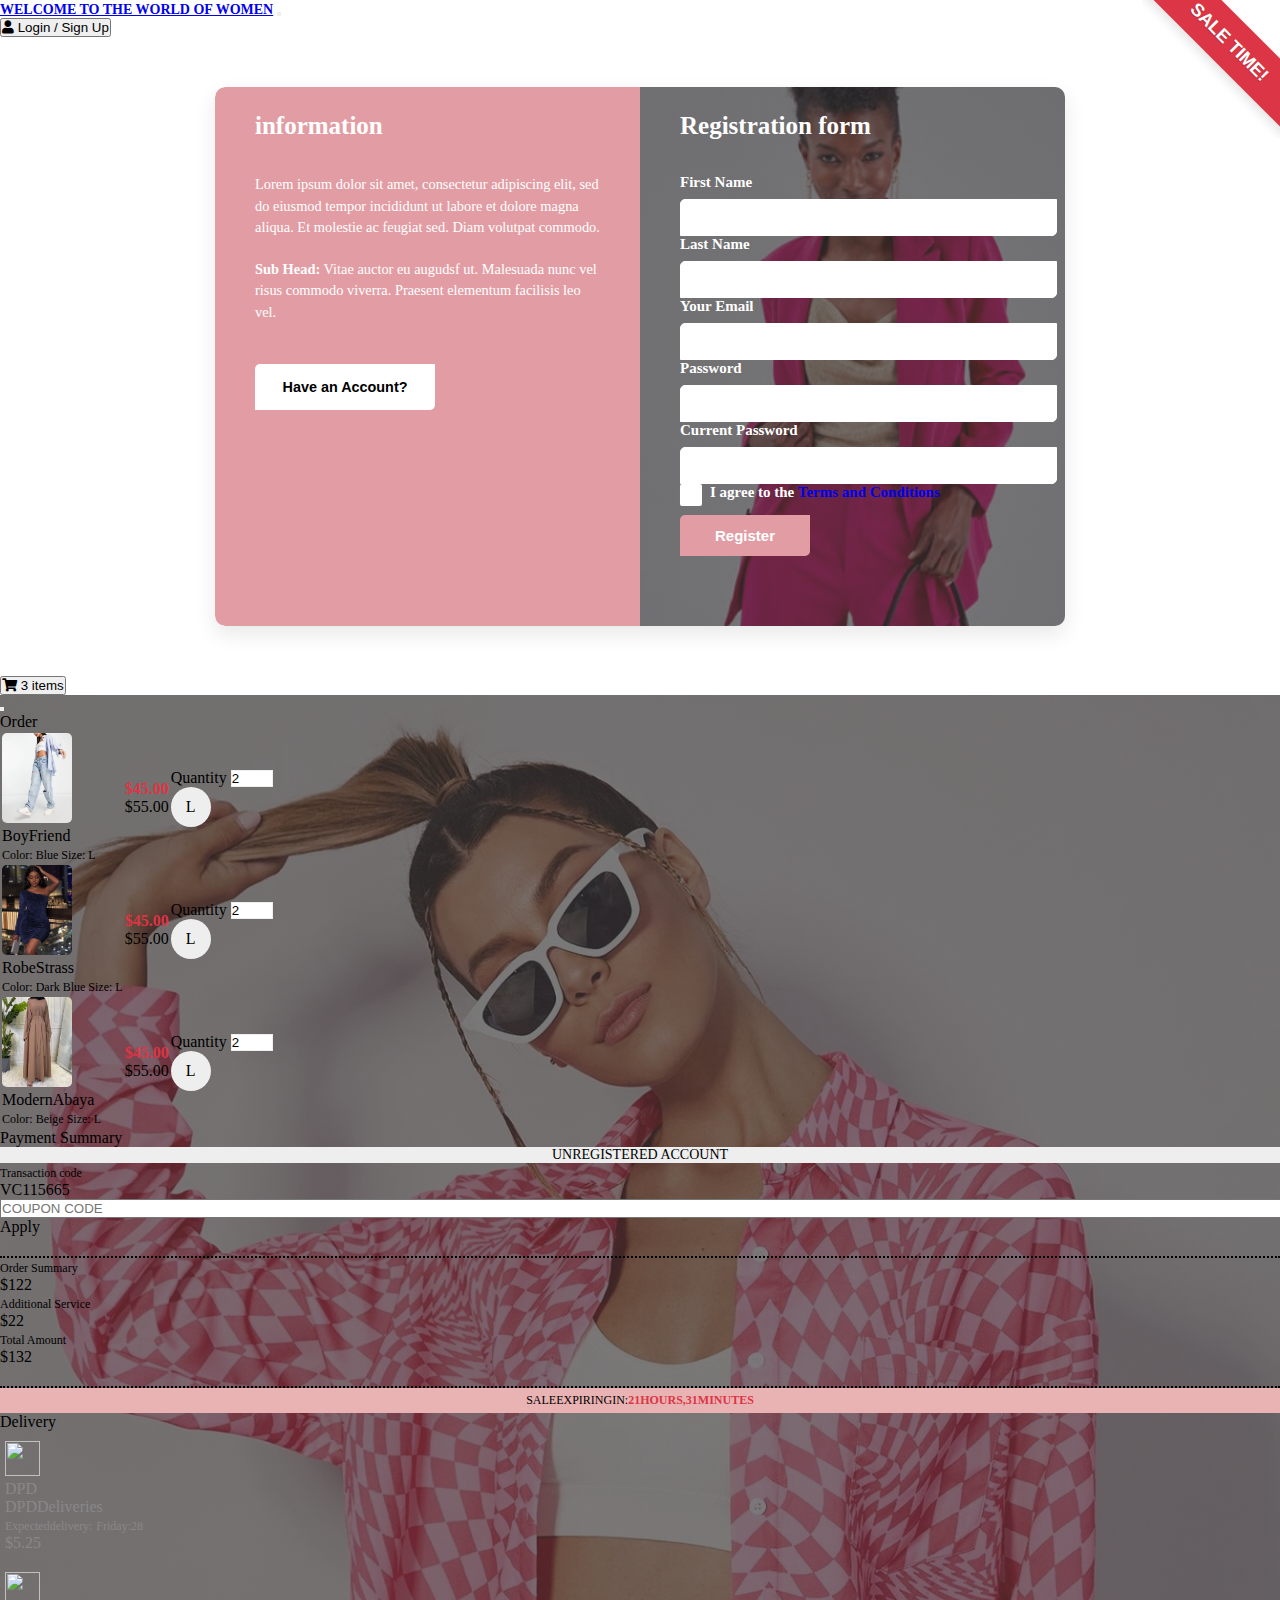
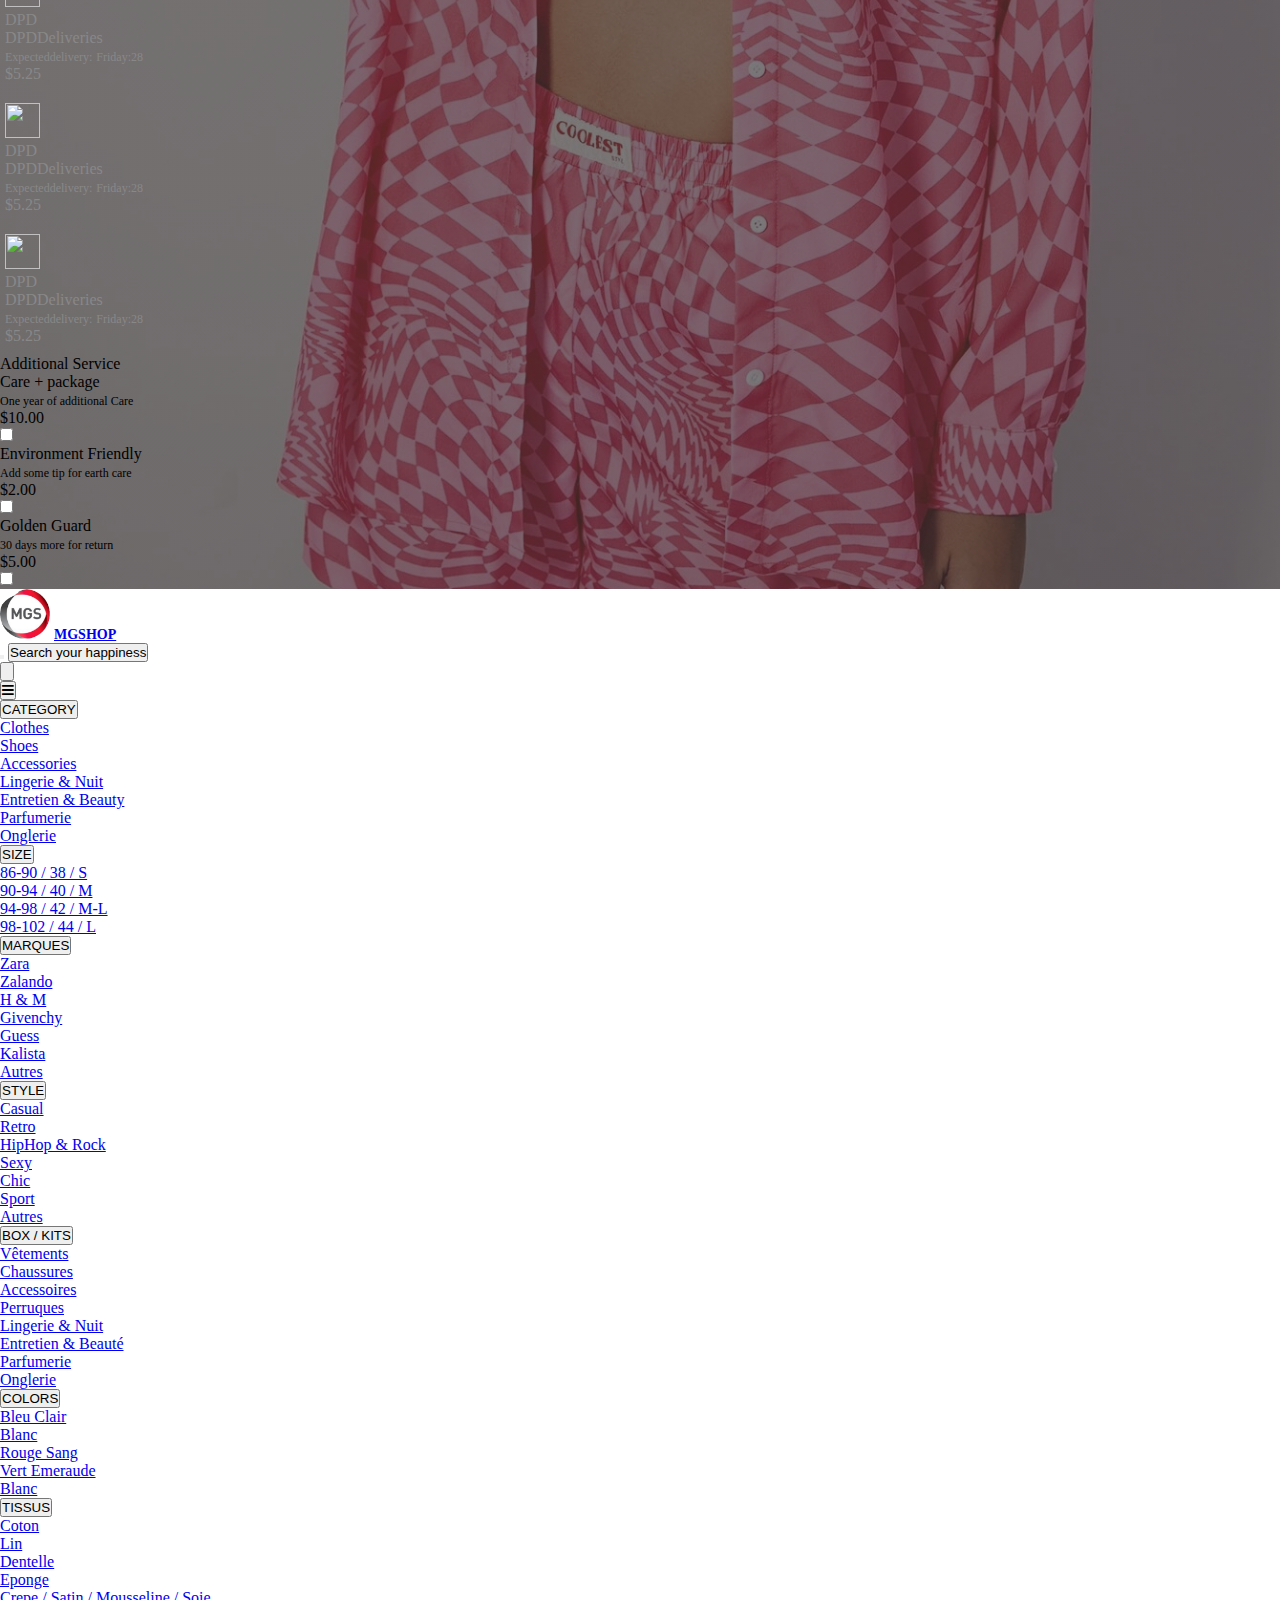
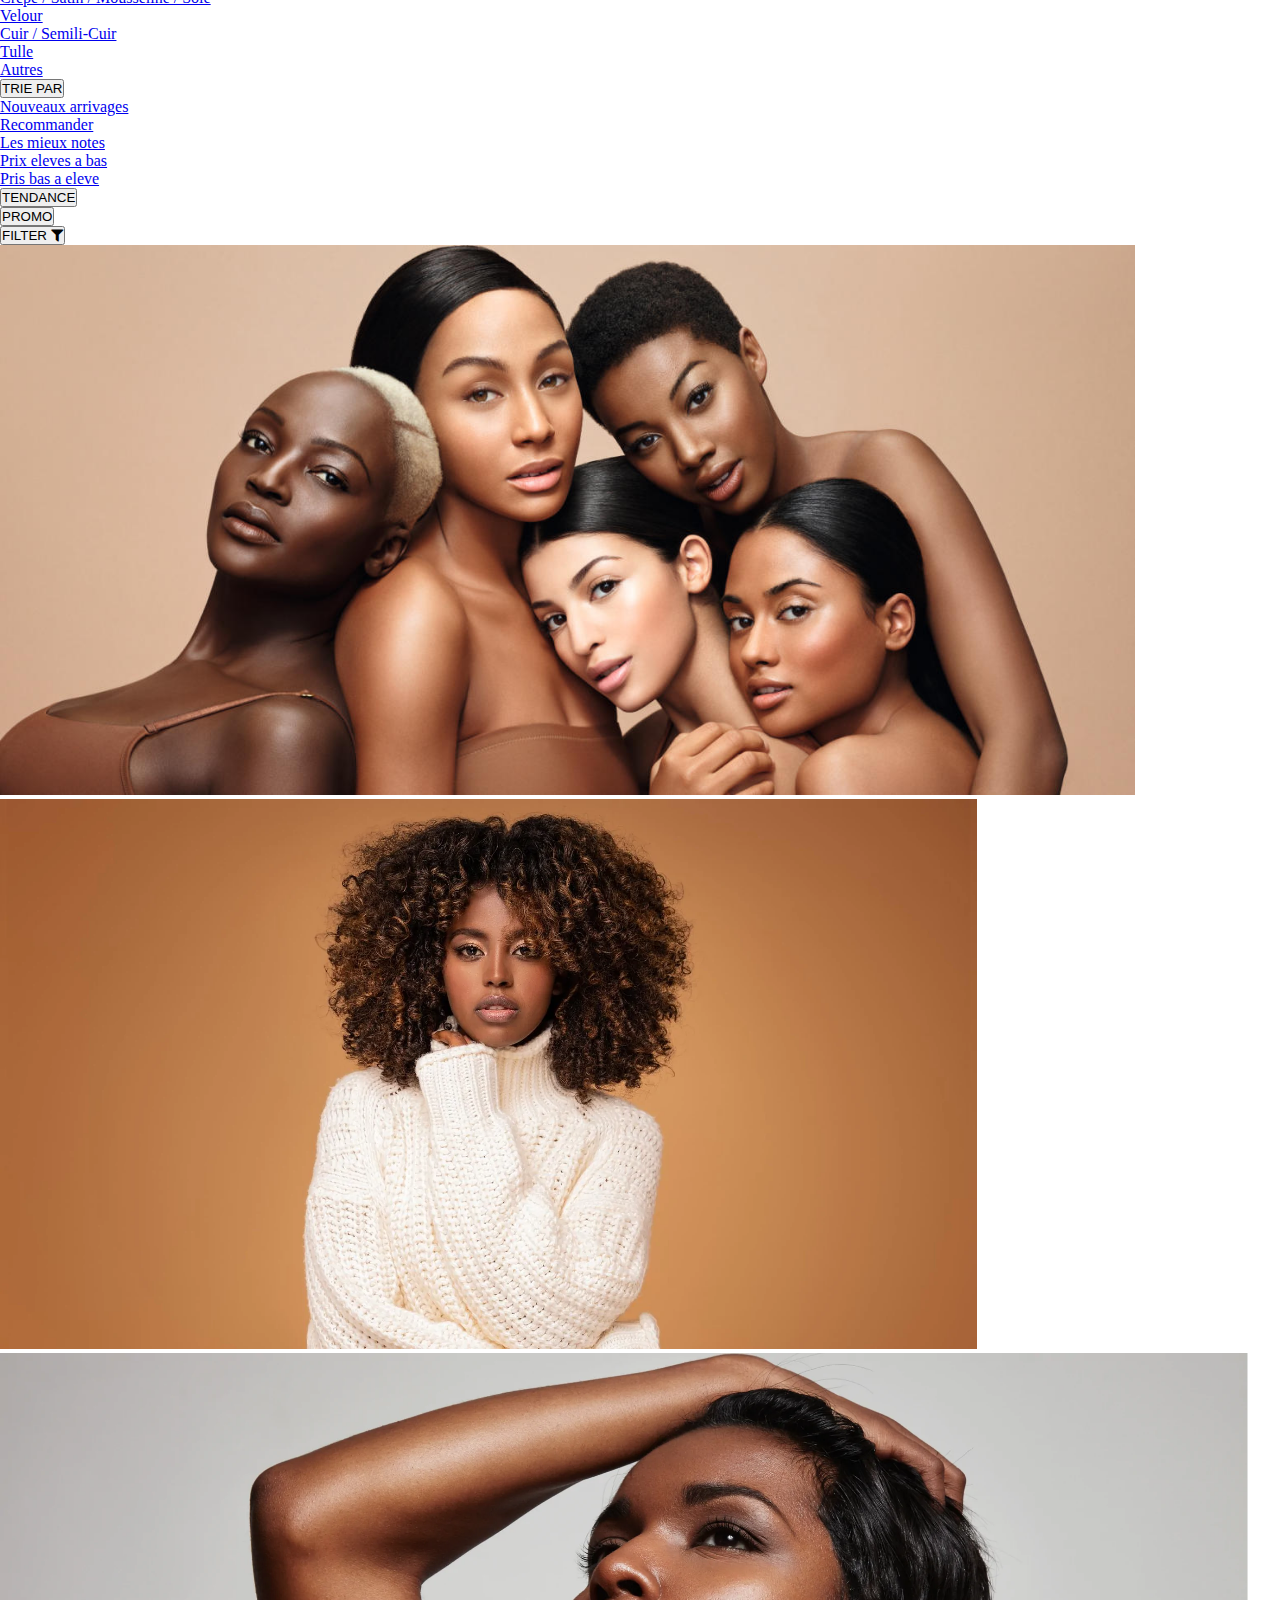
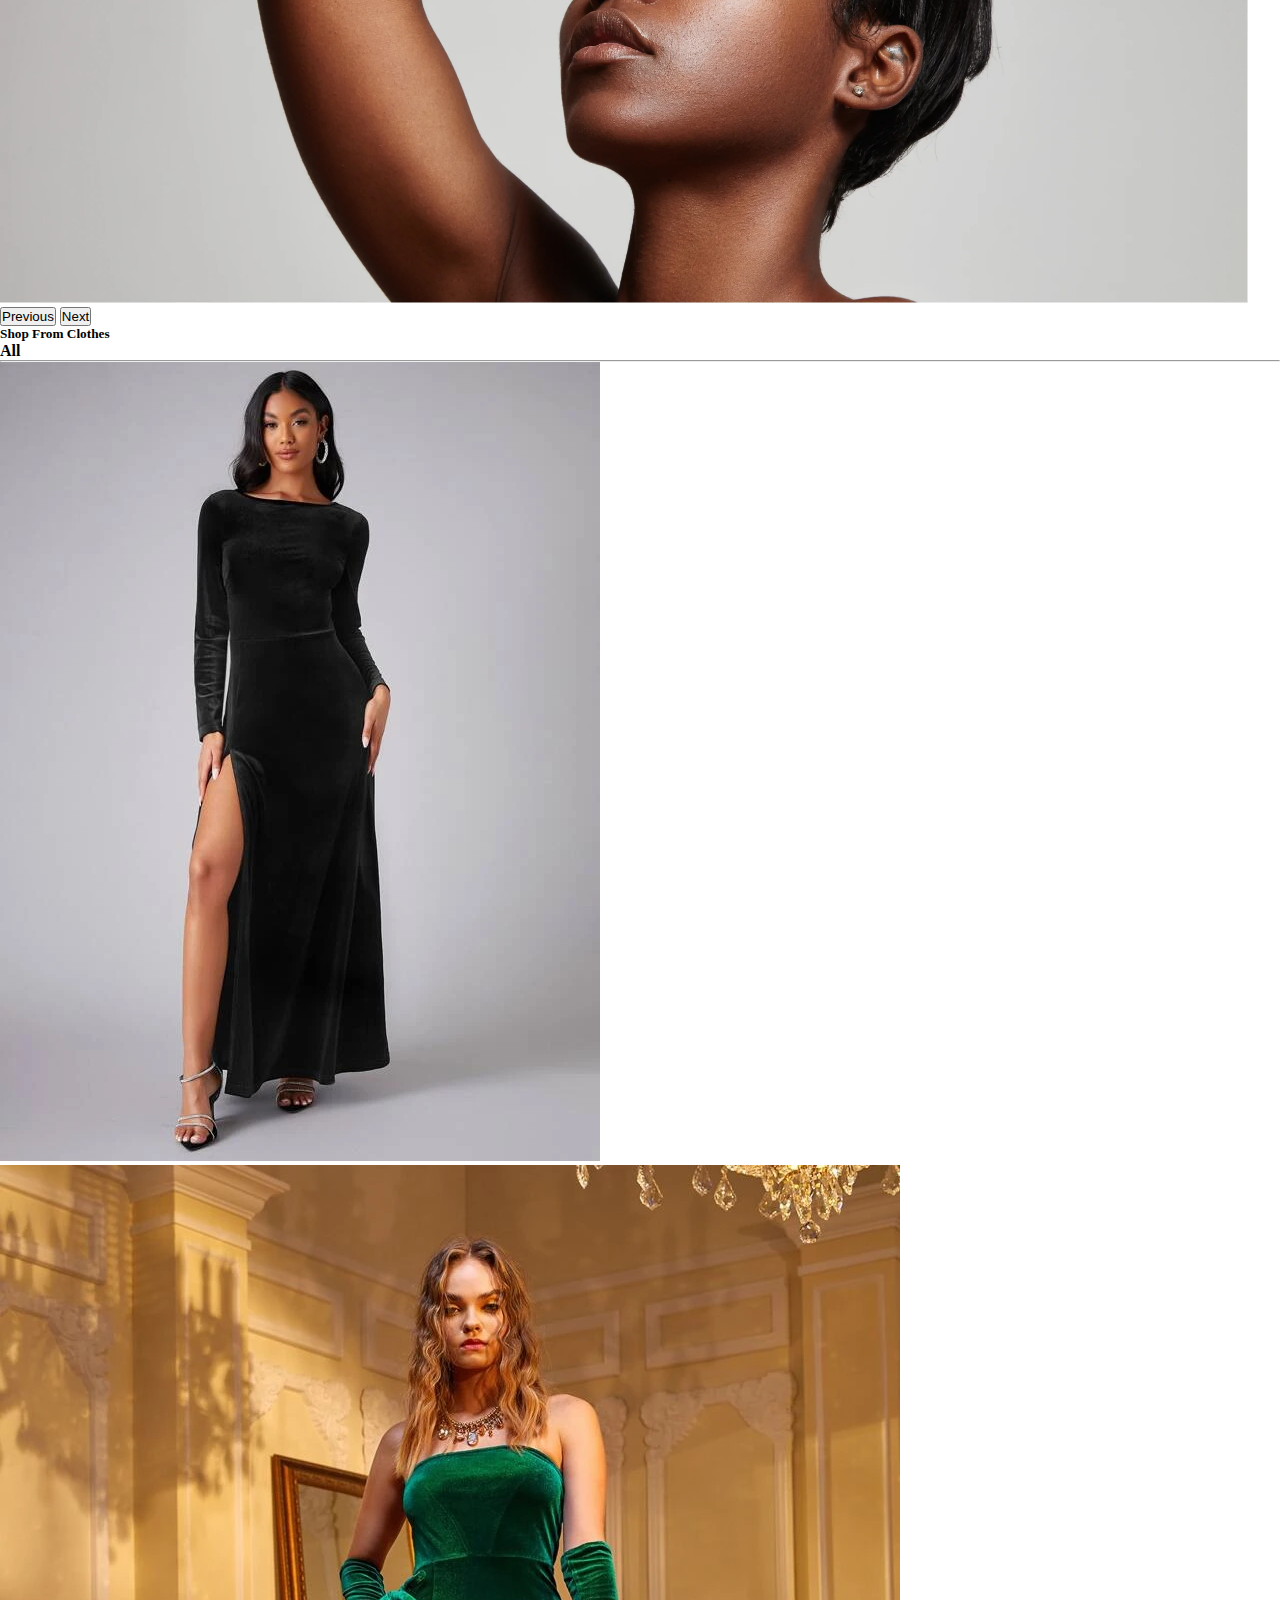
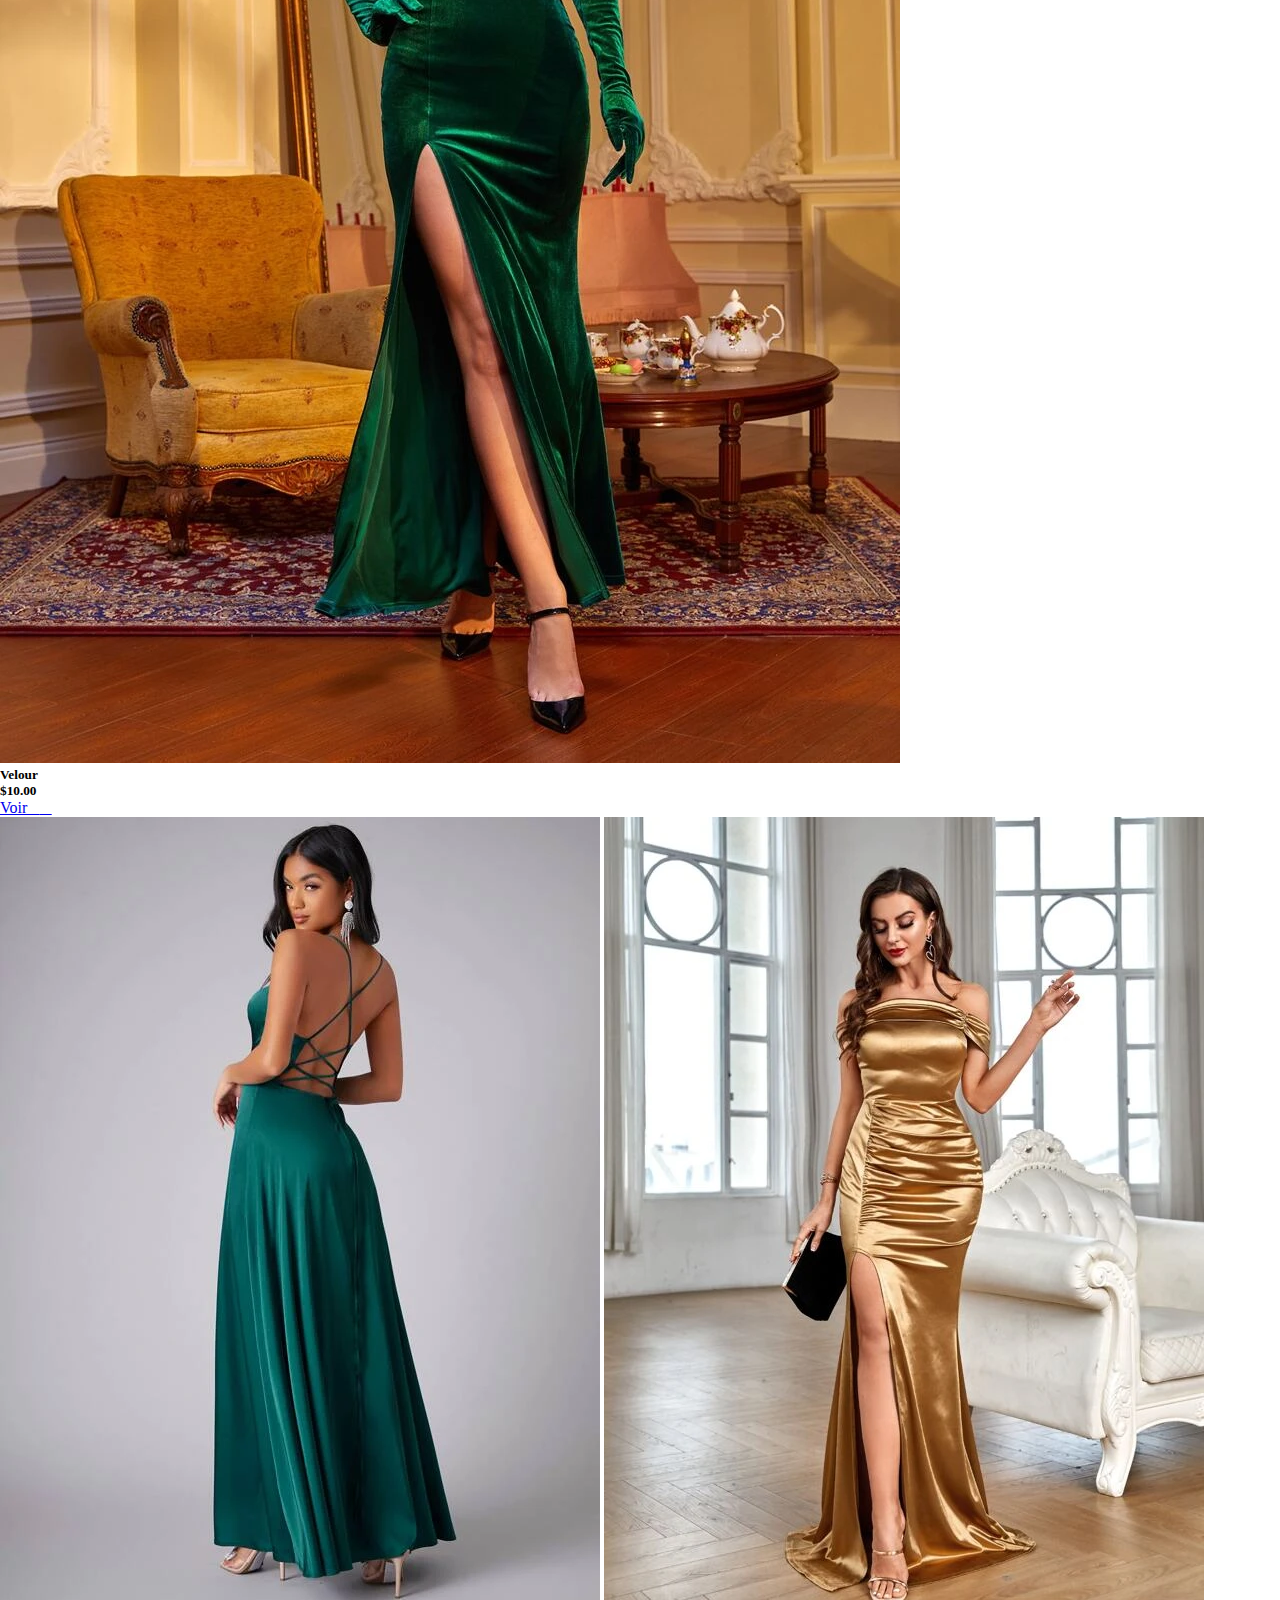
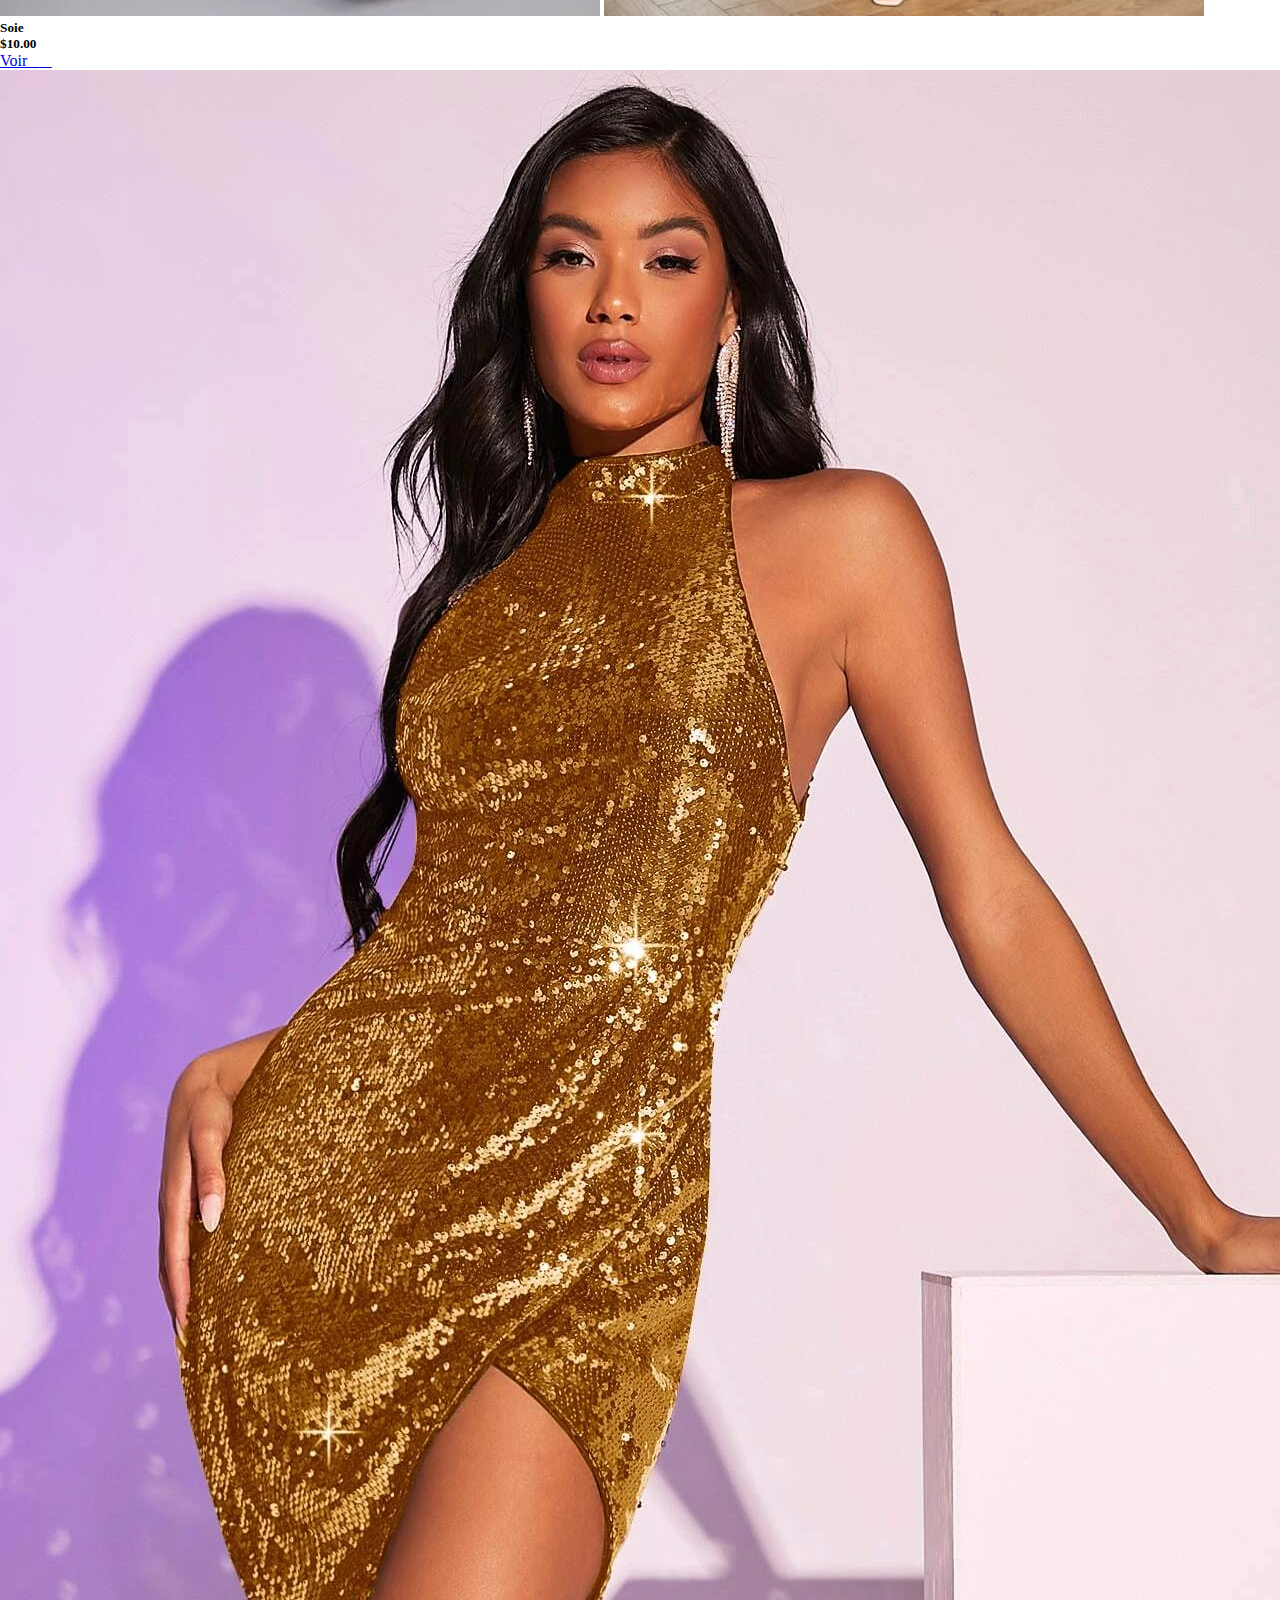
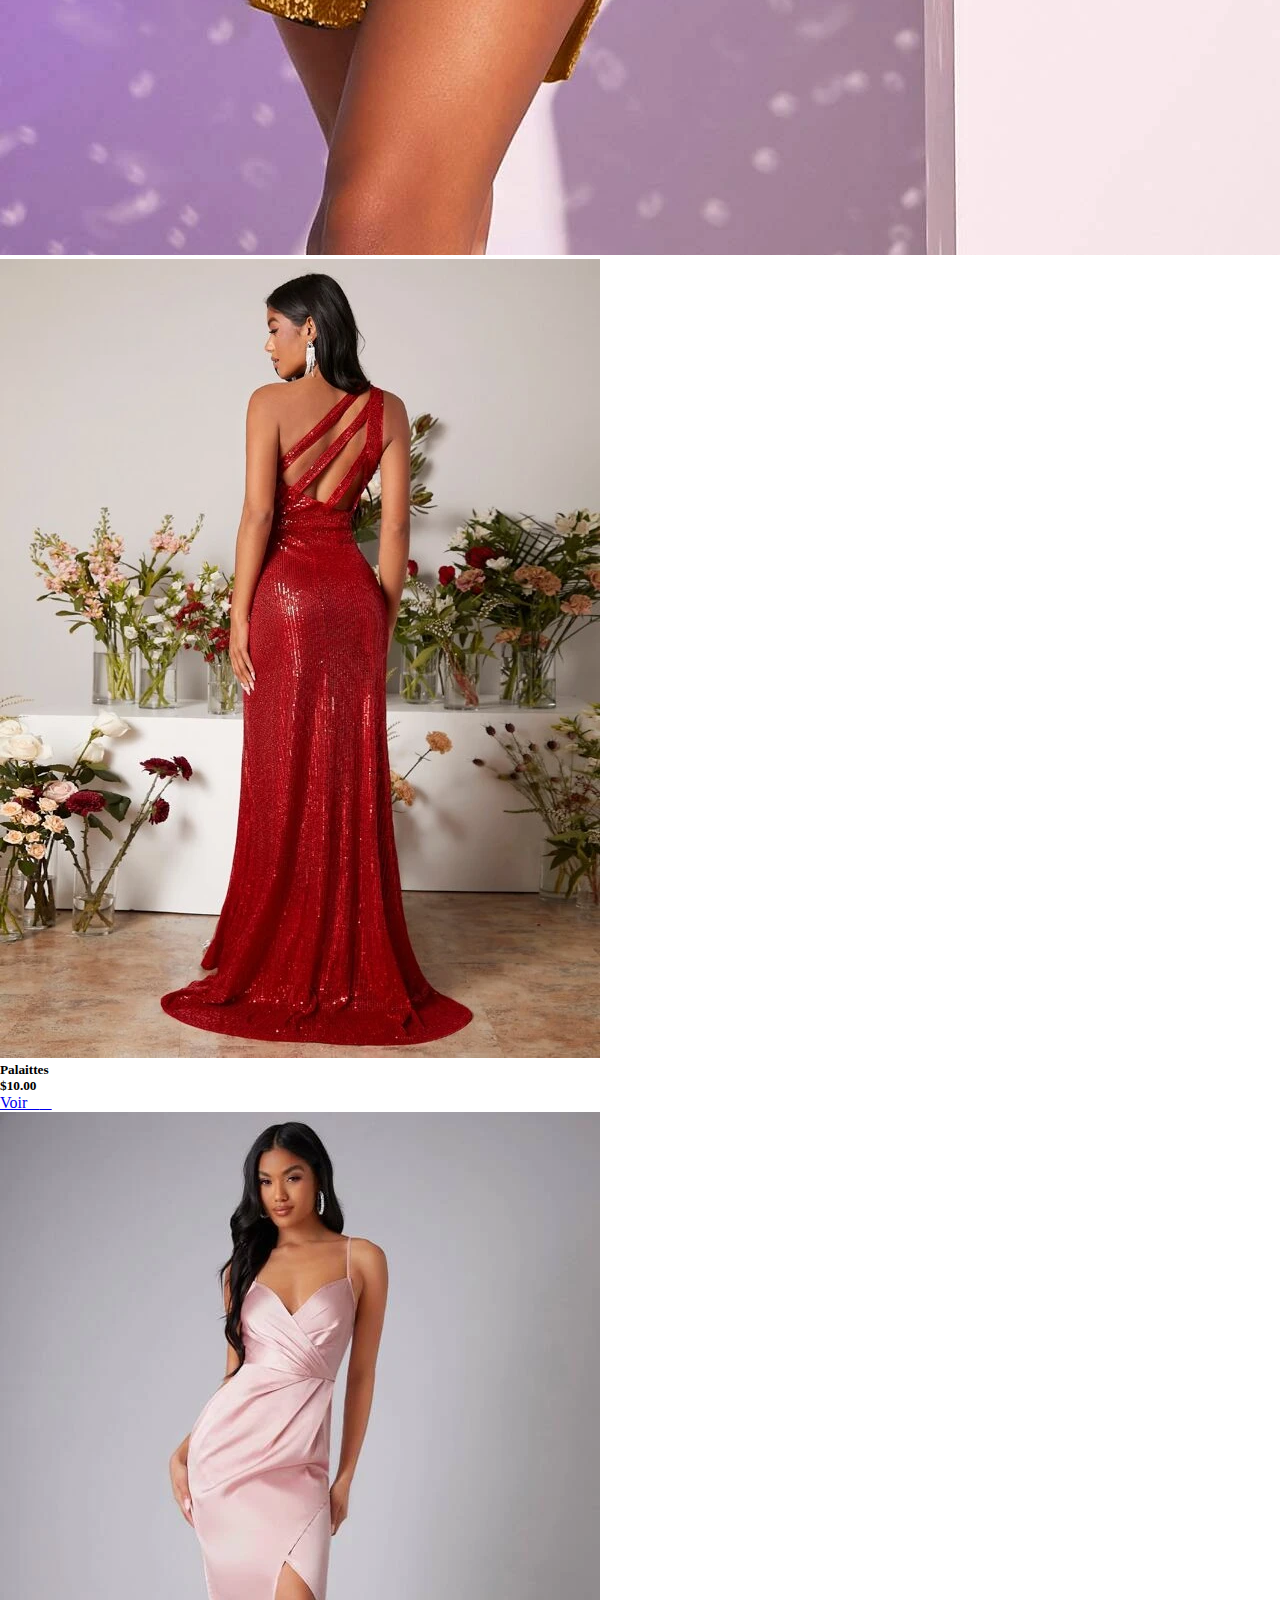
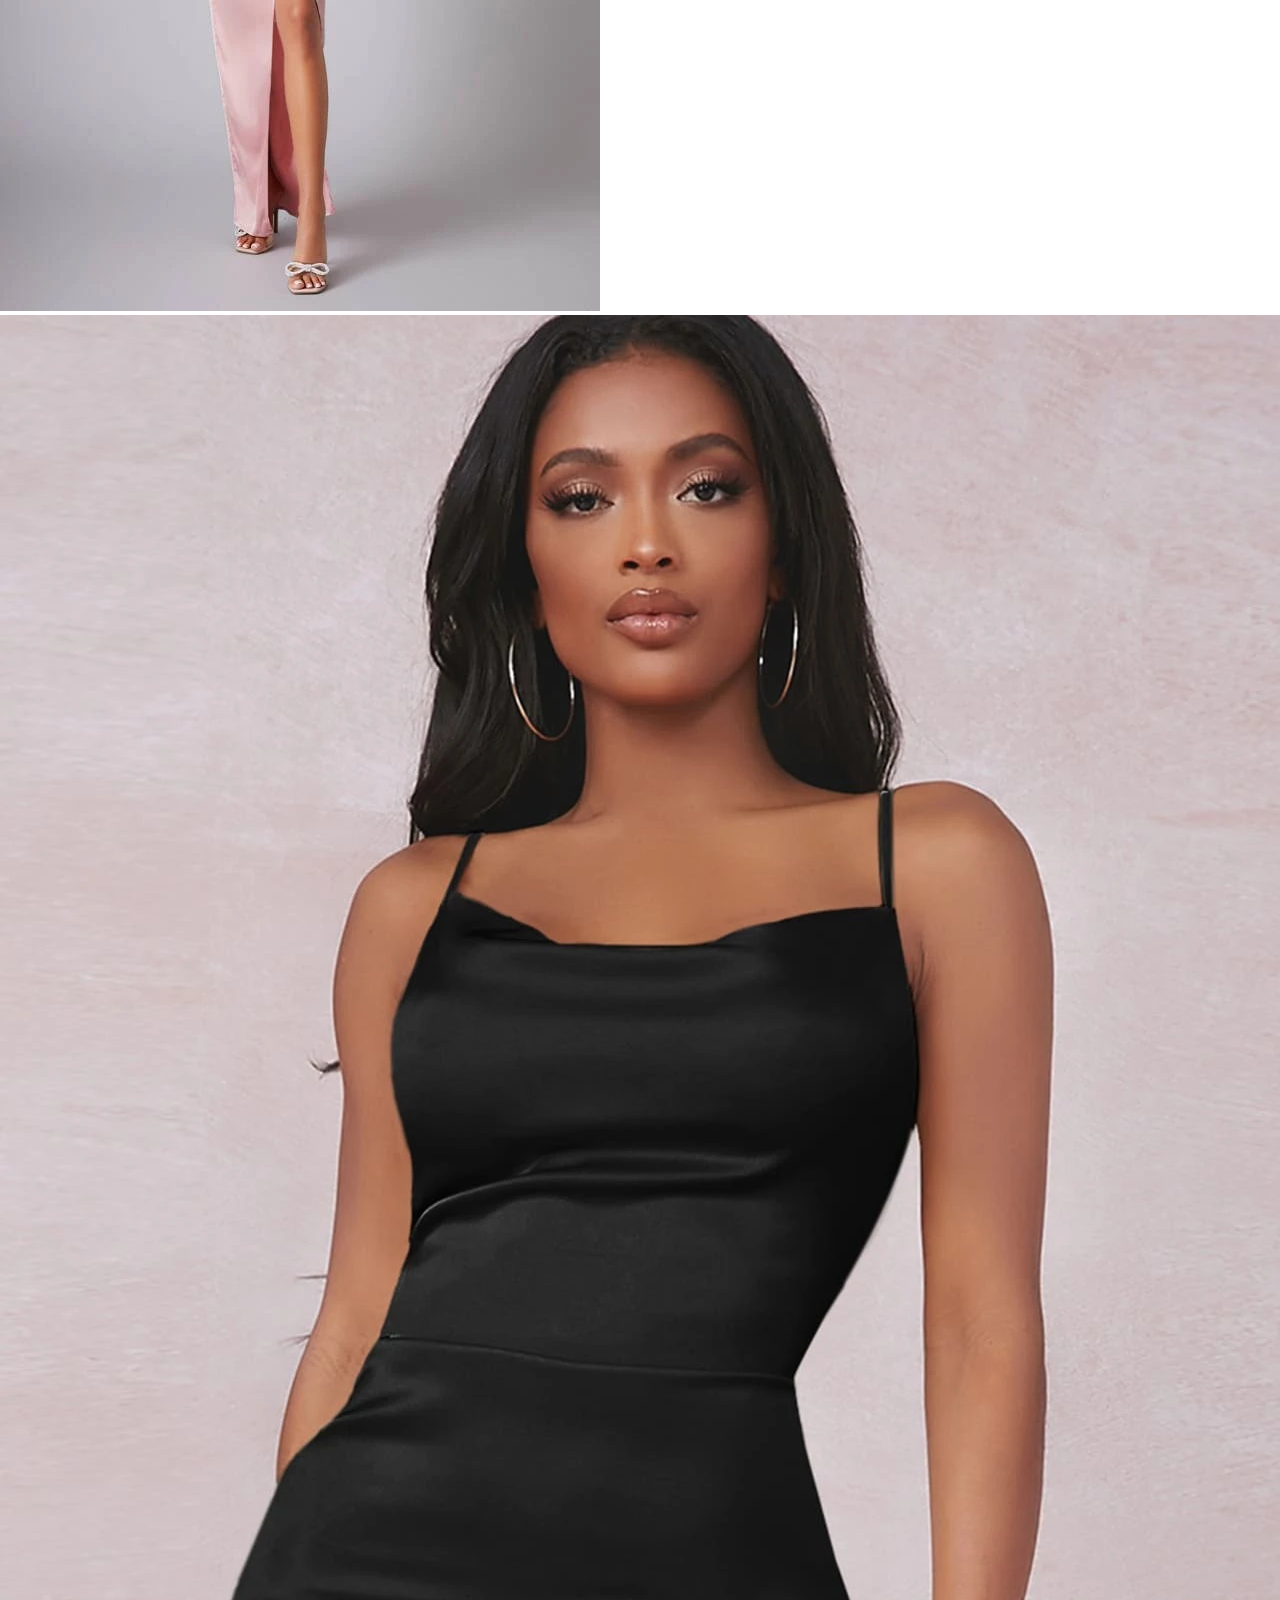
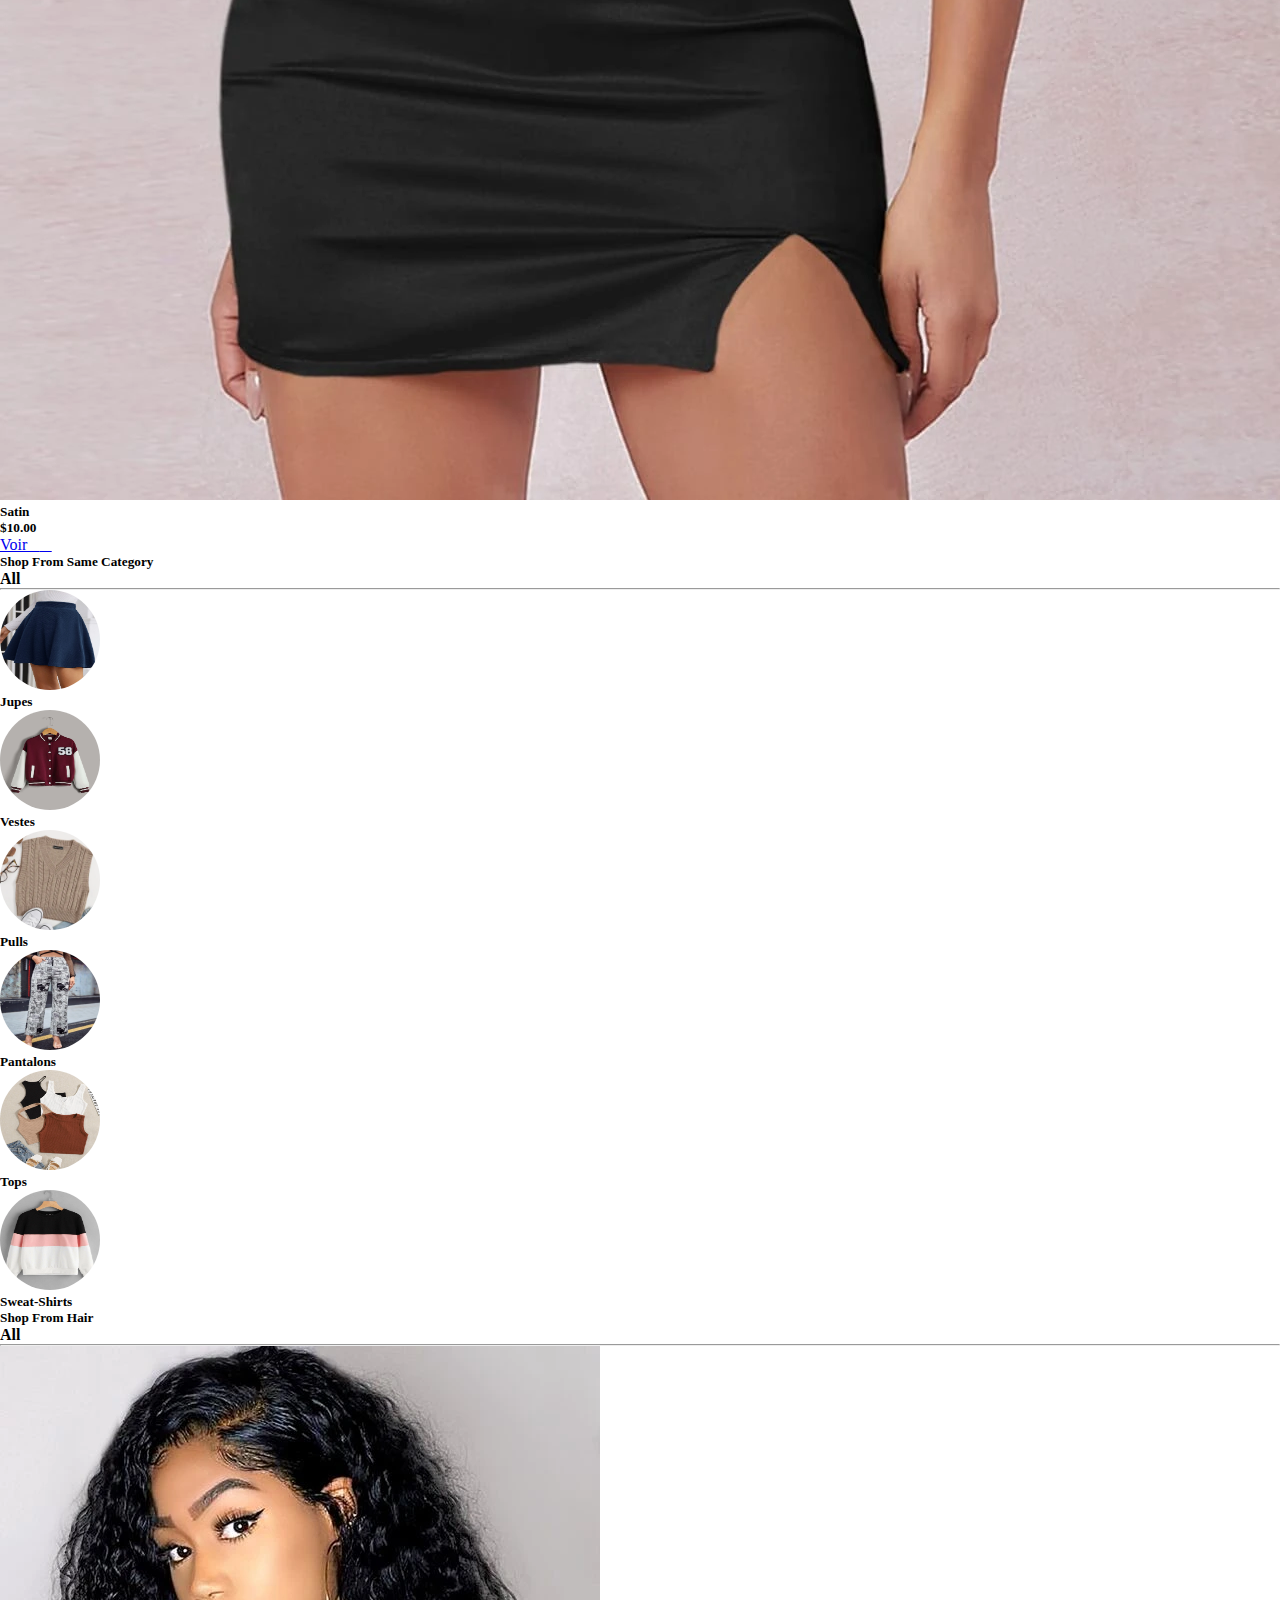
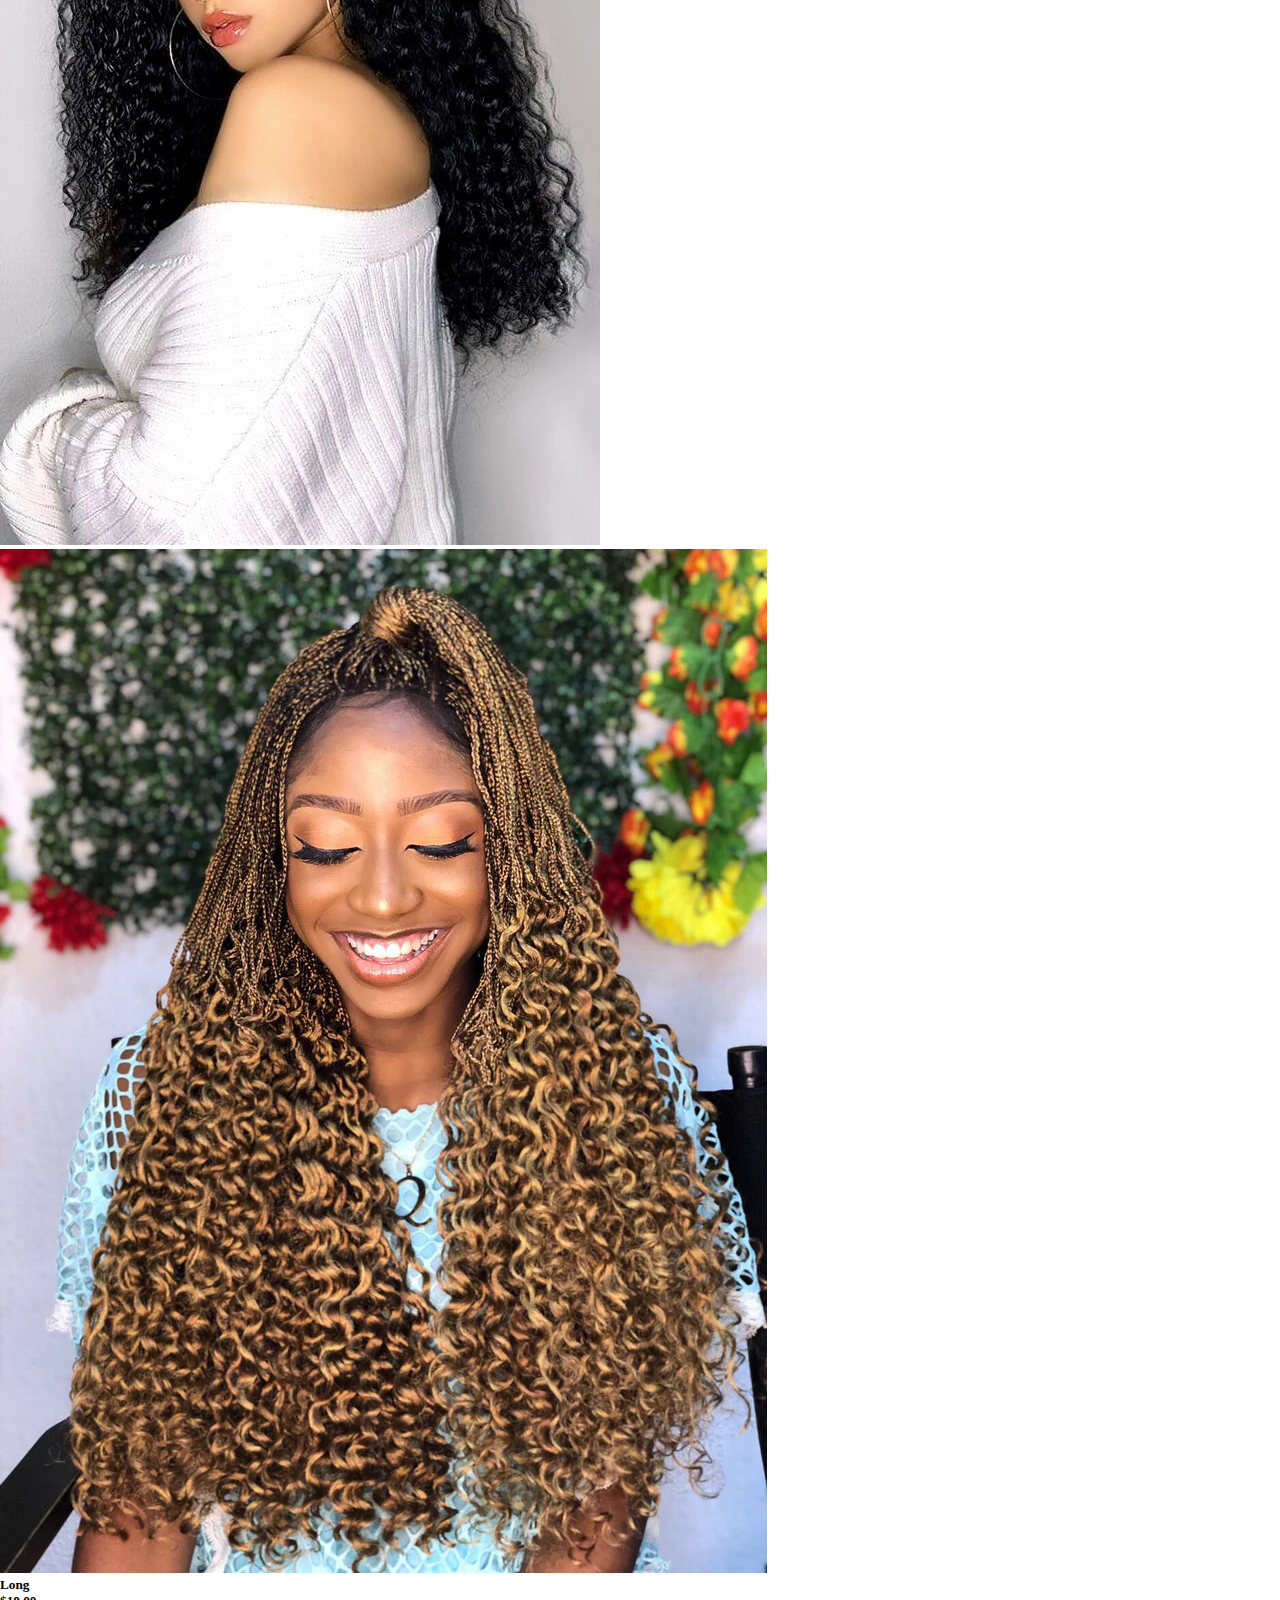
==== commit f56cf4d0: "changement2" ====
--- a/index.html
+++ b/index.html
@@ -371,7 +371,7 @@
     <section class="nav3 border-bottom border-danger">
       <nav class="navbar navbar-expand-lg">
         <div class="container-fluid">
-          <!-- <button
+          <button
           class="navbar-toggler"
           type="button"
           data-bs-toggle="collapse"
@@ -380,7 +380,7 @@
           aria-expanded="false"
           aria-label="Toggle navigation">
           <span><i class="fas fa-bars text-danger"></i></span>
-         </button> -->
+         </button>
             <div class="collapse navbar-collapse p-0" id="navbarDropdown">
               <div class="dropdown">
                 <button
@@ -388,14 +388,14 @@
                   type="button"
                   data-bs-toggle="dropdown"
                   aria-expanded="false">
-                  CATEGORIE
+                  CATEGORY
                 </button>
                 <ul class="dropdown-menu  border-0">
-                  <li><a class="dropdown-item" href="#">Vêtements</a></li>
-                  <li><a class="dropdown-item" href="#">Chaussures</a></li>
-                  <li><a class="dropdown-item" href="#">Accessoires</a></li>
+                  <li><a class="dropdown-item" href="#">Clothes</a></li>
+                  <li><a class="dropdown-item" href="#">Shoes</a></li>
+                  <li><a class="dropdown-item" href="#">Accessories</a></li>
                   <li><a class="dropdown-item" href="#">Lingerie & Nuit</a></li>
-                  <li><a class="dropdown-item" href="#">Entretien & Beauté</a></li>
+                  <li><a class="dropdown-item" href="#">Entretien & Beauty</a></li>
                   <li><a class="dropdown-item" href="#">Parfumerie</a></li>
                   <li><a class="dropdown-item" href="#">Onglerie</a></li>
                 </ul>
@@ -406,7 +406,7 @@
                   type="button"
                   data-bs-toggle="dropdown"
                   aria-expanded="false">
-                  TAILLES
+                  SIZE
                 </button>
                 <ul class="dropdown-menu  border-0 ">
                   <li><a class="dropdown-item" href="#">86-90 / 38 / S</a></li>
@@ -478,7 +478,7 @@
                   type="button"
                   data-bs-toggle="dropdown"
                   aria-expanded="false">
-                  COULEURS
+                  COLORS
                 </button>
                 <ul class="dropdown-menu  border-0 ">
                   <li><a class="dropdown-item" href="#">Bleu Clair</a></li>
@@ -551,7 +551,7 @@
                   type="button"
                   data-bs-toggle="dropdown"
                   aria-expanded="false">
-                  FILTRE <i class="fas fa-filter panier mb-2"></i>
+                  FILTER <i class="fas fa-filter panier mb-2"></i>
                 </button>
               </div>
 
@@ -612,7 +612,7 @@
         <div class="row">
           <div class="col-md-11">
             <h5>
-              Shop From <span class="text-danger fw-bold">Vetements</span>
+              Shop From <span class="text-danger fw-bold">Clothes</span>
             </h5>
           </div>
           <div class="col-md-1">
@@ -645,7 +645,7 @@
                 </div>
                 <div class="row mt-2">
                     <div class="col-md-12">
-                     <a href="#" class=" text-danger text-decoration-none float-end me-3 fw-bold">Voir &nbsp; <i class="fa-regular fa-plus"></i></a>
+                      <a class=" text-danger text-decoration-none float-end me-3 fw-bold" data-bs-toggle="modal" href="#exampleModalToggle" role="button">Voir &nbsp; <i class="fa-regular fa-plus"></i></a>
                     </div>
                  </div>
               </div>
@@ -672,7 +672,7 @@
                 </div>
                 <div class="row mt-2">
                     <div class="col-md-12">
-                     <a href="#" class=" text-danger text-decoration-none float-end me-3 fw-bold">Voir &nbsp; <i class="fa-regular fa-plus"></i></a>
+                      <a class=" text-danger text-decoration-none float-end me-3 fw-bold" data-bs-toggle="modal" href="#exampleModalToggle" role="button">Voir &nbsp; <i class="fa-regular fa-plus"></i></a>
                     </div>
                  </div>
               </div>
@@ -699,7 +699,7 @@
                 </div>
                 <div class="row mt-2">
                     <div class="col-md-12">
-                     <a href="#" class=" text-danger text-decoration-none float-end me-3 fw-bold">Voir &nbsp; <i class="fa-regular fa-plus"></i></a>
+                      <a class=" text-danger text-decoration-none float-end me-3 fw-bold" data-bs-toggle="modal" href="#exampleModalToggle" role="button">Voir &nbsp; <i class="fa-regular fa-plus"></i></a>
                     </div>
                  </div>
               </div>
@@ -727,7 +727,7 @@
                 </div>
                 <div class="row mt-2">
                     <div class="col-md-12">
-                     <a href="#" class=" text-danger text-decoration-none float-end me-3 fw-bold">Voir &nbsp; <i class="fa-regular fa-plus"></i></a>
+                      <a class=" text-danger text-decoration-none float-end me-3 fw-bold" data-bs-toggle="modal" href="#exampleModalToggle" role="button">Voir &nbsp; <i class="fa-regular fa-plus"></i></a>
                     </div>
                  </div>
             </div>
@@ -833,7 +833,7 @@
                   </div>
                   <div class="row mt-2">
                       <div class="col-md-12">
-                       <a href="#" class=" text-danger text-decoration-none float-end me-3 fw-bold">Voir &nbsp; <i class="fa-regular fa-plus"></i></a>
+                        <a class=" text-danger text-decoration-none float-end me-3 fw-bold" data-bs-toggle="modal" href="#exampleModalToggle" role="button">Voir &nbsp; <i class="fa-regular fa-plus"></i></a>
                       </div>
                    </div>
                 </div>
@@ -861,7 +861,7 @@
                   </div>
                   <div class="row mt-2">
                       <div class="col-md-12">
-                       <a href="#" class=" text-danger text-decoration-none float-end me-3 fw-bold">Voir &nbsp; <i class="fa-regular fa-plus"></i></a>
+                        <a class=" text-danger text-decoration-none float-end me-3 fw-bold" data-bs-toggle="modal" href="#exampleModalToggle" role="button">Voir &nbsp; <i class="fa-regular fa-plus"></i></a>
                       </div>
                    </div>
                 </div>
@@ -880,7 +880,7 @@
                 <div class="card-body">
                  <div class="row">
                     <div class="col-md-7">
-                      <h5 class="card-title">Couleur</h5>
+                      <h5 class="card-title">Color</h5>
                     </div>
                     <div class="col-md-5">
                       <h5 class="card-title">$10.00</h5>
@@ -888,7 +888,7 @@
                   </div>
                   <div class="row mt-2">
                       <div class="col-md-12">
-                       <a href="#" class=" text-danger text-decoration-none float-end me-3 fw-bold">Voir &nbsp; <i class="fa-regular fa-plus"></i></a>
+                        <a class=" text-danger text-decoration-none float-end me-3 fw-bold" data-bs-toggle="modal" href="#exampleModalToggle" role="button">Voir &nbsp; <i class="fa-regular fa-plus"></i></a>
                       </div>
                    </div>
                 </div>
@@ -908,7 +908,7 @@
                 <div class="card-body">                
                   <div class="row">
                     <div class="col-md-7">
-                      <h5 class="card-title">Naturel</h5>
+                      <h5 class="card-title">Natural</h5>
                     </div>
                     <div class="col-md-5">
                       <h5 class="card-title">$10.00</h5>
@@ -916,7 +916,7 @@
                   </div>
                   <div class="row mt-2">
                       <div class="col-md-12">
-                       <a href="#" class=" text-danger text-decoration-none float-end me-3 fw-bold">Voir &nbsp; <i class="fa-regular fa-plus"></i></a>
+                        <a class=" text-danger text-decoration-none float-end me-3 fw-bold" data-bs-toggle="modal" href="#exampleModalToggle" role="button">Voir &nbsp; <i class="fa-regular fa-plus"></i></a>
                       </div>
                    </div>
               </div>
@@ -947,7 +947,7 @@
               <div class="col-lg-2 col-md-6 vv  profile-circel-image-200">
                   <img
                     src="./medias/hair/curly.jpg"
-                    class="img-fluid rounded-circl hover1e" />
+                    class="img-fluid rounded-circl hover1" />
                     <h5 class="mt-2">Curly</h5>
               </div>
                <div class="col-lg-2 col-md-6 vv  profile-circel-image-200">
@@ -990,7 +990,7 @@
           <div class="row">
             <div class="col-md-11">
               <h5>
-                Shop From <span class="text-danger fw-bold">Chaussures</span>
+                Shop From <span class="text-danger fw-bold">Shoes</span>
               </h5>
             </div>
             <div class="col-md-1">
@@ -1023,7 +1023,7 @@
                   </div>
                   <div class="row mt-2">
                       <div class="col-md-12">
-                       <a href="#" class=" text-danger text-decoration-none float-end me-3 fw-bold">Voir &nbsp; <i class="fa-regular fa-plus"></i></a>
+                        <a class=" text-danger text-decoration-none float-end me-3 fw-bold" data-bs-toggle="modal" href="#exampleModalToggle" role="button">Voir &nbsp; <i class="fa-regular fa-plus"></i></a>
                       </div>
                    </div>
                 </div>
@@ -1051,7 +1051,7 @@
                   </div>
                   <div class="row mt-2">
                       <div class="col-md-12">
-                       <a href="#" class=" text-danger text-decoration-none float-end me-3 fw-bold">Voir &nbsp; <i class="fa-regular fa-plus"></i></a>
+                        <a class=" text-danger text-decoration-none float-end me-3 fw-bold" data-bs-toggle="modal" href="#exampleModalToggle" role="button">Voir &nbsp; <i class="fa-regular fa-plus"></i></a>
                       </div>
                    </div>
                 </div>
@@ -1078,7 +1078,7 @@
                   </div>
                   <div class="row mt-2">
                       <div class="col-md-12">
-                       <a href="#" class=" text-danger text-decoration-none float-end me-3 fw-bold">Voir &nbsp; <i class="fa-regular fa-plus"></i></a>
+                        <a class=" text-danger text-decoration-none float-end me-3 fw-bold" data-bs-toggle="modal" href="#exampleModalToggle" role="button">Voir &nbsp; <i class="fa-regular fa-plus"></i></a>
                       </div>
                    </div>
                 </div>
@@ -1106,7 +1106,7 @@
                   </div>
                   <div class="row mt-2">
                       <div class="col-md-12">
-                       <a href="#" class=" text-danger text-decoration-none float-end me-3 fw-bold">Voir &nbsp; <i class="fa-regular fa-plus"></i></a>
+                        <a class=" text-danger text-decoration-none float-end me-3 fw-bold" data-bs-toggle="modal" href="#exampleModalToggle" role="button">Voir &nbsp; <i class="fa-regular fa-plus"></i></a>
                       </div>
                    </div>
               </div>
@@ -1213,7 +1213,7 @@
                   </div>
                   <div class="row mt-2">
                       <div class="col-md-12">
-                       <a href="#" class=" text-danger text-decoration-none float-end me-3 fw-bold">Voir &nbsp; <i class="fa-regular fa-plus"></i></a>
+                        <a class=" text-danger text-decoration-none float-end me-3 fw-bold" data-bs-toggle="modal" href="#exampleModalToggle" role="button">Voir &nbsp; <i class="fa-regular fa-plus"></i></a>
                       </div>
                    </div>
                 </div>
@@ -1241,7 +1241,7 @@
                   </div>
                   <div class="row mt-2">
                       <div class="col-md-12">
-                       <a href="#" class=" text-danger text-decoration-none float-end me-3 fw-bold">Voir &nbsp; <i class="fa-regular fa-plus"></i></a>
+                        <a class=" text-danger text-decoration-none float-end me-3 fw-bold" data-bs-toggle="modal" href="#exampleModalToggle" role="button">Voir &nbsp; <i class="fa-regular fa-plus"></i></a>
                       </div>
                    </div>
                 </div>
@@ -1268,7 +1268,7 @@
                   </div>
                   <div class="row mt-2">
                       <div class="col-md-12">
-                       <a href="#" class=" text-danger text-decoration-none float-end me-3 fw-bold">Voir &nbsp; <i class="fa-regular fa-plus"></i></a>
+                        <a class=" text-danger text-decoration-none float-end me-3 fw-bold" data-bs-toggle="modal" href="#exampleModalToggle" role="button">Voir &nbsp; <i class="fa-regular fa-plus"></i></a>
                       </div>
                    </div>
                 </div>
@@ -1288,7 +1288,7 @@
                 <div class="card-body">                
                   <div class="row">
                     <div class="col-md-7">
-                      <h5 class="card-title">Yeux De Chat</h5>
+                      <h5 class="card-title">Cat Eyes</h5>
                     </div>
                     <div class="col-md-5">
                       <h5 class="card-title">$10.00</h5>
@@ -1296,7 +1296,7 @@
                   </div>
                   <div class="row mt-2">
                       <div class="col-md-12">
-                       <a href="#" class=" text-danger text-decoration-none float-end me-3 fw-bold">Voir &nbsp; <i class="fa-regular fa-plus"></i></a>
+                        <a class=" text-danger text-decoration-none float-end me-3 fw-bold" data-bs-toggle="modal" href="#exampleModalToggle" role="button">Voir &nbsp; <i class="fa-regular fa-plus"></i></a>
                       </div>
                    </div>
               </div>
@@ -1369,7 +1369,7 @@
         <div class="row">
           <div class="col-md-11">
             <h5>
-              Shop From <span class="text-danger fw-bold">Entretien & Beauté</span>
+              Shop From <span class="text-danger fw-bold">Entretien & Beauty</span>
             </h5>
           </div>
           <div class="col-md-1">
@@ -1394,7 +1394,7 @@
               <div class="card-body">
                <div class="row">
                   <div class="col-md-7">
-                    <h5 class="card-title">Rose</h5>
+                    <h5 class="card-title">Pink</h5>
                   </div>
                   <div class="col-md-5">
                     <h5 class="card-title">$10.00</h5>
@@ -1402,7 +1402,7 @@
                 </div>
                 <div class="row mt-2">
                     <div class="col-md-12">
-                     <a href="#" class=" text-danger text-decoration-none float-end me-3 fw-bold">Voir &nbsp; <i class="fa-regular fa-plus"></i></a>
+                      <a class=" text-danger text-decoration-none float-end me-3 fw-bold" data-bs-toggle="modal" href="#exampleModalToggle" role="button">Voir &nbsp; <i class="fa-regular fa-plus"></i></a>
                     </div>
                  </div>
               </div>
@@ -1430,7 +1430,7 @@
                 </div>
                 <div class="row mt-2">
                     <div class="col-md-12">
-                     <a href="#" class=" text-danger text-decoration-none float-end me-3 fw-bold">Voir &nbsp; <i class="fa-regular fa-plus"></i></a>
+                      <a class=" text-danger text-decoration-none float-end me-3 fw-bold" data-bs-toggle="modal" href="#exampleModalToggle" role="button">Voir &nbsp; <i class="fa-regular fa-plus"></i></a>
                     </div>
                  </div>
               </div>
@@ -1457,7 +1457,7 @@
                 </div>
                 <div class="row mt-2">
                     <div class="col-md-12">
-                     <a href="#" class=" text-danger text-decoration-none float-end me-3 fw-bold">Voir &nbsp; <i class="fa-regular fa-plus"></i></a>
+                      <a class=" text-danger text-decoration-none float-end me-3 fw-bold" data-bs-toggle="modal" href="#exampleModalToggle" role="button">Voir &nbsp; <i class="fa-regular fa-plus"></i></a>
                     </div>
                  </div>
               </div>
@@ -1484,8 +1484,9 @@
                   </div>
                 </div>
                 <div class="row mt-2">
-                    <div class="col-md-12">
-                     <a href="#" class=" text-danger text-decoration-none float-end me-3 fw-bold">Voir &nbsp; <i class="fa-regular fa-plus"></i></a>
+                    <div class="col-md-12"><!-- 
+                      <a class=" text-danger text-decoration-none float-end me-3 fw-bold" data-bs-toggle="modal" href="#exampleModalToggle" role="button">Voir &nbsp; <i class="fa-regular fa-plus"></i></a> -->
+                     <a class=" text-danger text-decoration-none float-end me-3 fw-bold" data-bs-toggle="modal" href="#exampleModalToggle" role="button">Voir &nbsp; <i class="fa-regular fa-plus"></i></a>
                     </div>
                  </div>
             </div>
@@ -1577,7 +1578,7 @@
                     <button type="button" data-bs-target="#carouselExampleDark" data-bs-slide-to="2" aria-label="Slide 3"></button>
                   </div>
                   <div class="carousel-inner">
-                    <div class="carousel-item active" data-bs-interval="10000">
+                    <div class="carousel-item active" data-bs-interval="500">
                       <img src="./medias/parfumerie/Box-parfum-1.jpg" class="d-block w-100 rounded-5" height="400px" alt="...">
                     </div>
                     <div class="carousel-item" data-bs-interval="2000">
@@ -1621,17 +1622,17 @@
           <button type="button" data-bs-target="#carouselExampleCaptions" data-bs-slide-to="2" aria-label="Slide 3"></button>
         </div>
         <div class="carousel-inner">
-          <div class="carousel-item active" data-bs-interval="10000">
+          <div class="carousel-item active" data-bs-interval="1000">
              <div class="container">
               <div class="row">
                 <div class="col-md-4">
-                  <img src="./medias/onglerie/og1.webp" class="d-block w-100" alt="...">
+                  <img src="./medias/onglerie/og1.webp" class="d-block w-100 rounded-3 shadow" alt="...">
                 </div>
                 <div class="col-md-4">
-                  <img src="./medias/onglerie/og2.webp" class="d-block w-100" alt="...">
+                  <img src="./medias/onglerie/og2.webp" class="d-block w-100 rounded-3 shadow" alt="...">
                 </div>
                 <div class="col-md-4">
-                  <img src="./medias/onglerie/og3.webp" class="d-block w-100" alt="...">
+                  <img src="./medias/onglerie/og3.webp" class="d-block w-100 rounded-3 shadow" alt="...">
                 </div>
               </div>
              </div>
@@ -1640,13 +1641,13 @@
             <div class="container">
              <div class="row">
                <div class="col-md-4">
-                 <img src="./medias/onglerie/og5.webp" class="d-block w-100" alt="...">
+                 <img src="./medias/onglerie/og5.webp" class="d-block w-100 rounded-3 shadow" alt="...">
                </div>
                <div class="col-md-4">
-                 <img src="./medias/onglerie/og11.webp" class="d-block w-100" alt="...">
+                 <img src="./medias/onglerie/og11.webp" class="d-block w-100 rounded-3 shadow" alt="...">
                </div>
                <div class="col-md-4">
-                 <img src="./medias/onglerie/og6.webp" class="d-block w-100" alt="...">
+                 <img src="./medias/onglerie/og6.webp" class="d-block w-100 rounded-3 shadow" alt="...">
                </div>
              </div>
             </div>
@@ -1655,13 +1656,13 @@
           <div class="container">
            <div class="row">
              <div class="col-md-4">
-               <img src="./medias/onglerie/og7.webp" class="d-block w-100" alt="...">
+               <img src="./medias/onglerie/og7.webp" class="d-block w-100 rounded-3 shadow" alt="...">
              </div>
              <div class="col-md-4">
-               <img src="./medias/onglerie/og8.jpg" class="d-block w-100" alt="...">
+               <img src="./medias/onglerie/og8.jpg" class="d-block w-100 rounded-3 shadow" alt="...">
              </div>
              <div class="col-md-4">
-               <img src="./medias/onglerie/og10.webp" class="d-block w-100" alt="...">
+               <img src="./medias/onglerie/og10.webp" class="d-block w-100 rounded-3 shadow" alt="...">
              </div>
            </div>
           </div>
@@ -1712,7 +1713,7 @@
                   </div>
                     <div class="col-md-4">
                       <h6>
-                        <a href="#" class=" text-danger text-decoration-none fw-bold"><i class="fa-solid fa-cart-shopping text-danger panier"></i></a>
+                         <a class=" text-danger text-decoration-none float-end me-3 fw-bold" data-bs-toggle="modal" href="#exampleModalToggle" role="button"><i class="fa-regular fa-plus"></i></a>
                       </h6>
                     </div>
                  </div>
@@ -1737,7 +1738,7 @@
                   </div>
                     <div class="col-md-3">
                       <h6>
-                        <a href="#" class=" text-danger text-decoration-none fw-bold"><i class="fa-solid fa-cart-shopping text-danger panier"></i></a>
+                         <a class=" text-danger text-decoration-none float-end me-3 fw-bold" data-bs-toggle="modal" href="#exampleModalToggle" role="button"><i class="fa-regular fa-plus"></i></a>
                       </h6>
                     </div>
                  </div>
@@ -1761,7 +1762,7 @@
                   </div>
                     <div class="col-md-3">
                       <h6>
-                        <a href="#" class=" text-danger text-decoration-none fw-bold"><i class="fa-solid fa-cart-shopping text-danger panier"></i></a>
+                         <a class=" text-danger text-decoration-none float-end me-3 fw-bold" data-bs-toggle="modal" href="#exampleModalToggle" role="button"> <i class="fa-regular fa-plus"></i></a>
                       </h6>
                     </div>
                  </div>
@@ -1786,7 +1787,7 @@
                   </div>
                     <div class="col-md-3">
                       <h6>
-                        <a href="#" class=" text-danger text-decoration-none fw-bold"><i class="fa-solid fa-cart-shopping text-danger panier"></i></a>
+                         <a class=" text-danger text-decoration-none float-end me-3 fw-bold" data-bs-toggle="modal" href="#exampleModalToggle" role="button"><i class="fa-regular fa-plus"></i></a>
                       </h6>
                     </div>
                  </div>
@@ -1810,7 +1811,7 @@
                   </div>
                     <div class="col-md-3">
                       <h6>
-                       <a href="#" class=" text-danger text-decoration-none fw-bold"><i class="fa-solid fa-cart-shopping text-danger panier"></i></a>
+                        <a class=" text-danger text-decoration-none float-end me-3 fw-bold" data-bs-toggle="modal" href="#exampleModalToggle" role="button"> <i class="fa-regular fa-plus"></i></a>
                       </h6>
                     </div>
                  </div>
@@ -1834,7 +1835,7 @@
                   </div>
                     <div class="col-md-3">
                       <h6>
-                        <a href="#" class=" text-danger text-decoration-none fw-bold"><i class="fa-solid fa-cart-shopping text-danger panier"></i></a>
+                         <a class=" text-danger text-decoration-none float-end me-3 fw-bold" data-bs-toggle="modal" href="#exampleModalToggle" role="button"><i class="fa-regular fa-plus"></i></a>
                       </h6>
                     </div>
                  </div>
@@ -1926,13 +1927,13 @@
 
 
 
-<!-- <div class="modal fade " id="exampleModalToggle" aria-hidden="true" aria-labelledby="exampleModalToggleLabel" tabindex="-1">
+ <div class="modal fade " id="exampleModalToggle" aria-hidden="true" aria-labelledby="exampleModalToggleLabel" tabindex="-1">
   <div class="modal-dialog modal-dialog-centered modal-xl ">
     <div class="modal-content bg-transparent">
-      <div class="modal-body">
+      <div class="modal-body aug">
         <div class="wrapper1">
           <div class="product-img">
-            <img src="http://bit.ly/2tMBBTd" height="420" width="327">
+            <img src="./medias/vetements/1366292606009-z-avoriaz_normal.jpg" height="420" width="327">
           </div>
           <div class="product-info">
             <div class="modal-header border-0 m-0">
@@ -1941,7 +1942,8 @@
             <div class="product-text">
               <h1>Harvest Vase</h1>
               <h2>by MGSHOP</h2>
-              <p>Harvest Vases are a reinterpretation<br> of peeled fruits and vegetables as<br> functional objects. The surfaces<br> appear to be sliced and pulled aside,<br> allowing room for growth. </p>
+              <p>Tamen quem multos aute sint <br> culpa nulla quae legam multos <br> aute sint culpa multos aute sint <br> culpa legam noster magna
+                <br> culpa nulla quae legam multos <br> aute sint culpa multos aute sint  </p>
             </div>
             <div class="product-price-btn">
               <p><span class="span1">78</span>$</p>
@@ -1953,6 +1955,7 @@
     </div>
   </div>
 </div>
+<!--
 <a class="btn btn-primary" data-bs-toggle="modal" href="#exampleModalToggle" role="button">Open first modal</a> -->
 
       <script src="https://kit.fontawesome.com/712d58e84c.js" crossorigin="anonymous"></script>
--- a/style.css
+++ b/style.css
@@ -36,7 +36,14 @@
     width: 30px;
     height: 30px
 }
-
+@media (max-width: 763px){
+#footer{
+    background-image: linear-gradient(rgba(56, 55, 55, 0.658),rgb(56, 55, 55, 0.658)), url("./medias/vetements/001+FW22+Campaign+.jpg"); background-repeat: no-repeat;
+    background-size: cover;
+    background-repeat: no-repeat;
+    background-position: center;
+    } 
+}
 @media (max-width: 763px){
     .mbottom{
         margin-bottom: 50px
@@ -71,7 +78,6 @@
 
 .wrapper{
     max-width: 850px;
-    background-image:  linear-gradient(rgba(56, 55, 55, 0.658),rgb(56, 55, 55, 0.658)), url("./medias/vetements/001+FW22+Campaign+.jpg");
     border-radius: 10px;
     position: relative;
     display: flex;
@@ -133,7 +139,11 @@
     background-color: white;
 }
 
-.wrapper .form-right{
+.wrapper .form-right{    
+    background-image:  linear-gradient(rgba(56, 55, 55, 0.658),rgb(56, 55, 55, 0.658)), url("./medias/vetements/veste-esprit-blazer-droite-rose-vif-femme-dc-36125397490281617.jpg");
+    background-position: center;
+    background-size: cover;
+    background-repeat: no-repeat;
     padding: 20px 40px;
     position: relative;
     width: 100%;
@@ -267,7 +277,7 @@
     
 }
 
-@media (max-width: 575px) {
+@media (max-width: 1022px) {
 
     .wrapper{
         margin: 30px 15px;
@@ -288,7 +298,7 @@
     height: 420px;
     width: 654px;
     margin: 50px auto;
-    border-radius: 7px 7px 7px 7px;
+    border-radius: 7px ;
     /* VIA CSS MATIC https://goo.gl/cIbnS */
     -webkit-box-shadow: 0px 14px 32px 0px rgba(0, 0, 0, 0.15);
     -moz-box-shadow: 0px 14px 32px 0px rgba(0, 0, 0, 0.15);
@@ -314,7 +324,7 @@
   }
   
   .product-text {
-    height: 300px;
+    height: 270px;
     width: 327px;
   }
   
@@ -354,7 +364,6 @@
   .product-price-btn {
     height: 103px;
     width: 327px;
-    margin-top: 17px;
     position: relative;
   }
   
@@ -400,7 +409,23 @@
     background-color: #e29da4;
   }
 
-
+  /* @media (max-width: 1000px) {
+    .wrapper1 {
+        text-align: center;
+        display: flex;
+        flex-direction: column;
+      }
+      
+      .product-img {
+        width: 50%;
+      }
+      .product-info {
+        width: 50%;
+        height: 600px;
+        text-align: center
+      }
+  
+} */
 
 
 
@@ -444,6 +469,14 @@
 .option:hover input[type="radio"]~.checkmark{background-color: #f4f4f4}
 .option input[type="radio"]:checked~.checkmark{background: #ac1f32;color: #fff;transition: 300ms ease-in-out 0s}
 .option input[type="radio"]:checked~.checkmark:after{transform: translate(-50%, -50%) scale(1);color: #fff}
-.bgform{
-    background-image: linear-gradient(rgba(56, 55, 55, 0.658),rgb(56, 55, 55, 0.658)), url("./medias/vetements/001+FW22+Campaign+.jpg");
-}+.bgform{     
+    background-image:  linear-gradient(rgba(56, 55, 55, 0.658),rgb(56, 55, 55, 0.658)), url("./medias/vetements/ensemble-blouse.webp");
+    background-size: cover;
+    background-repeat: no-repeat;
+}
+
+@media (max-width: 999px) {
+    .bgform{     
+        background-position: center;
+    }
+}
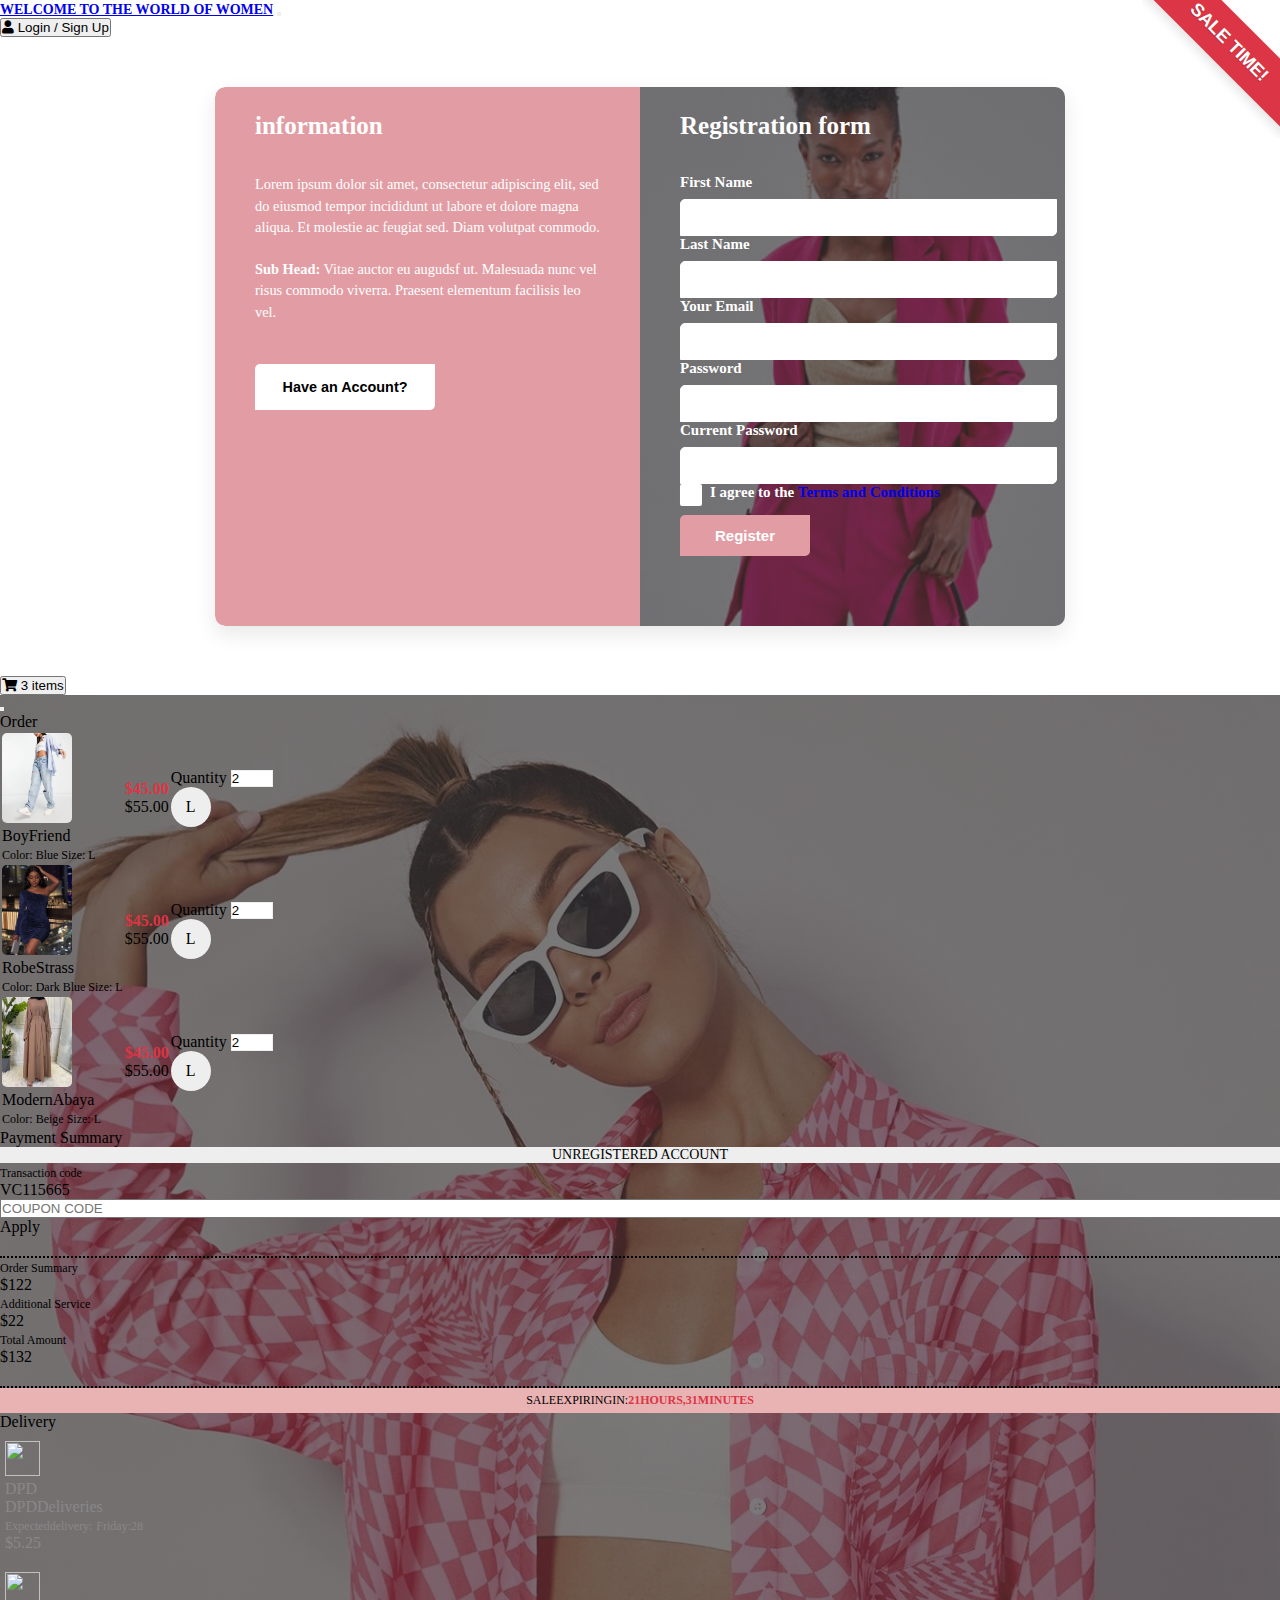
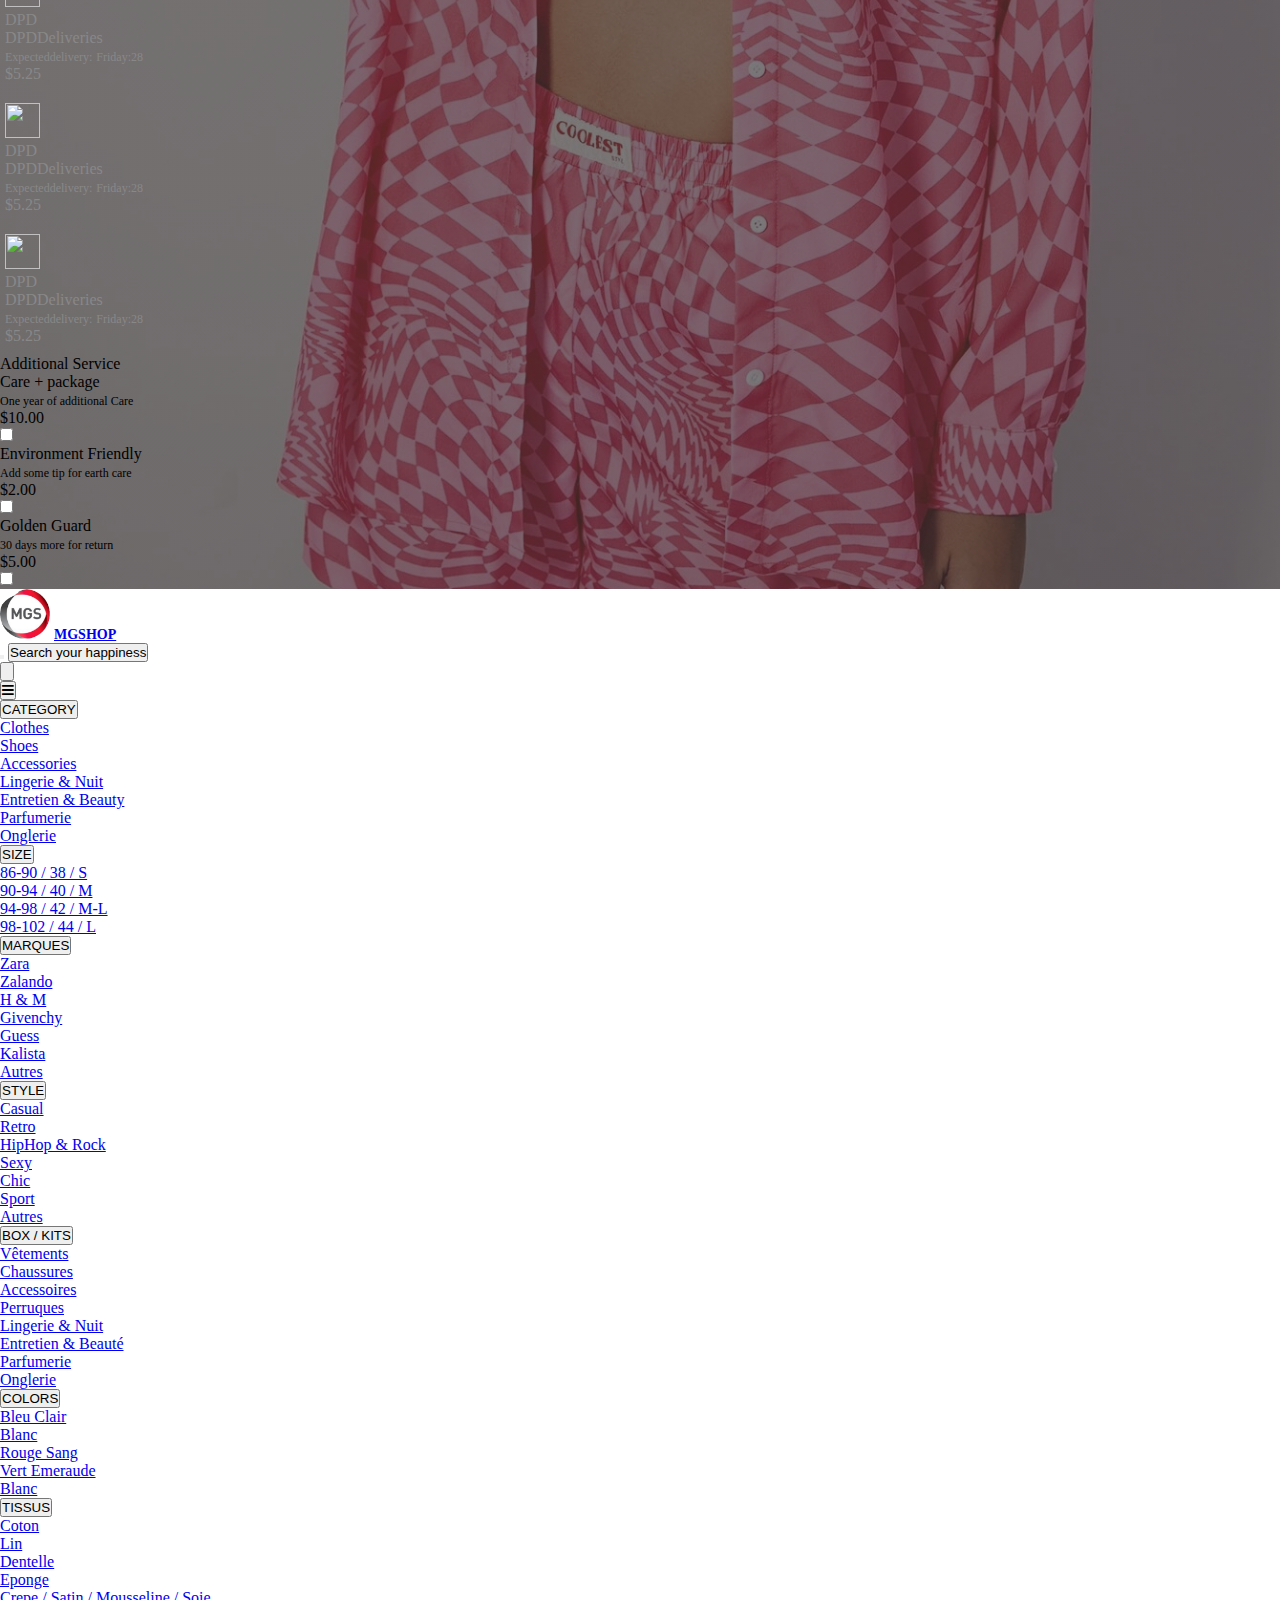
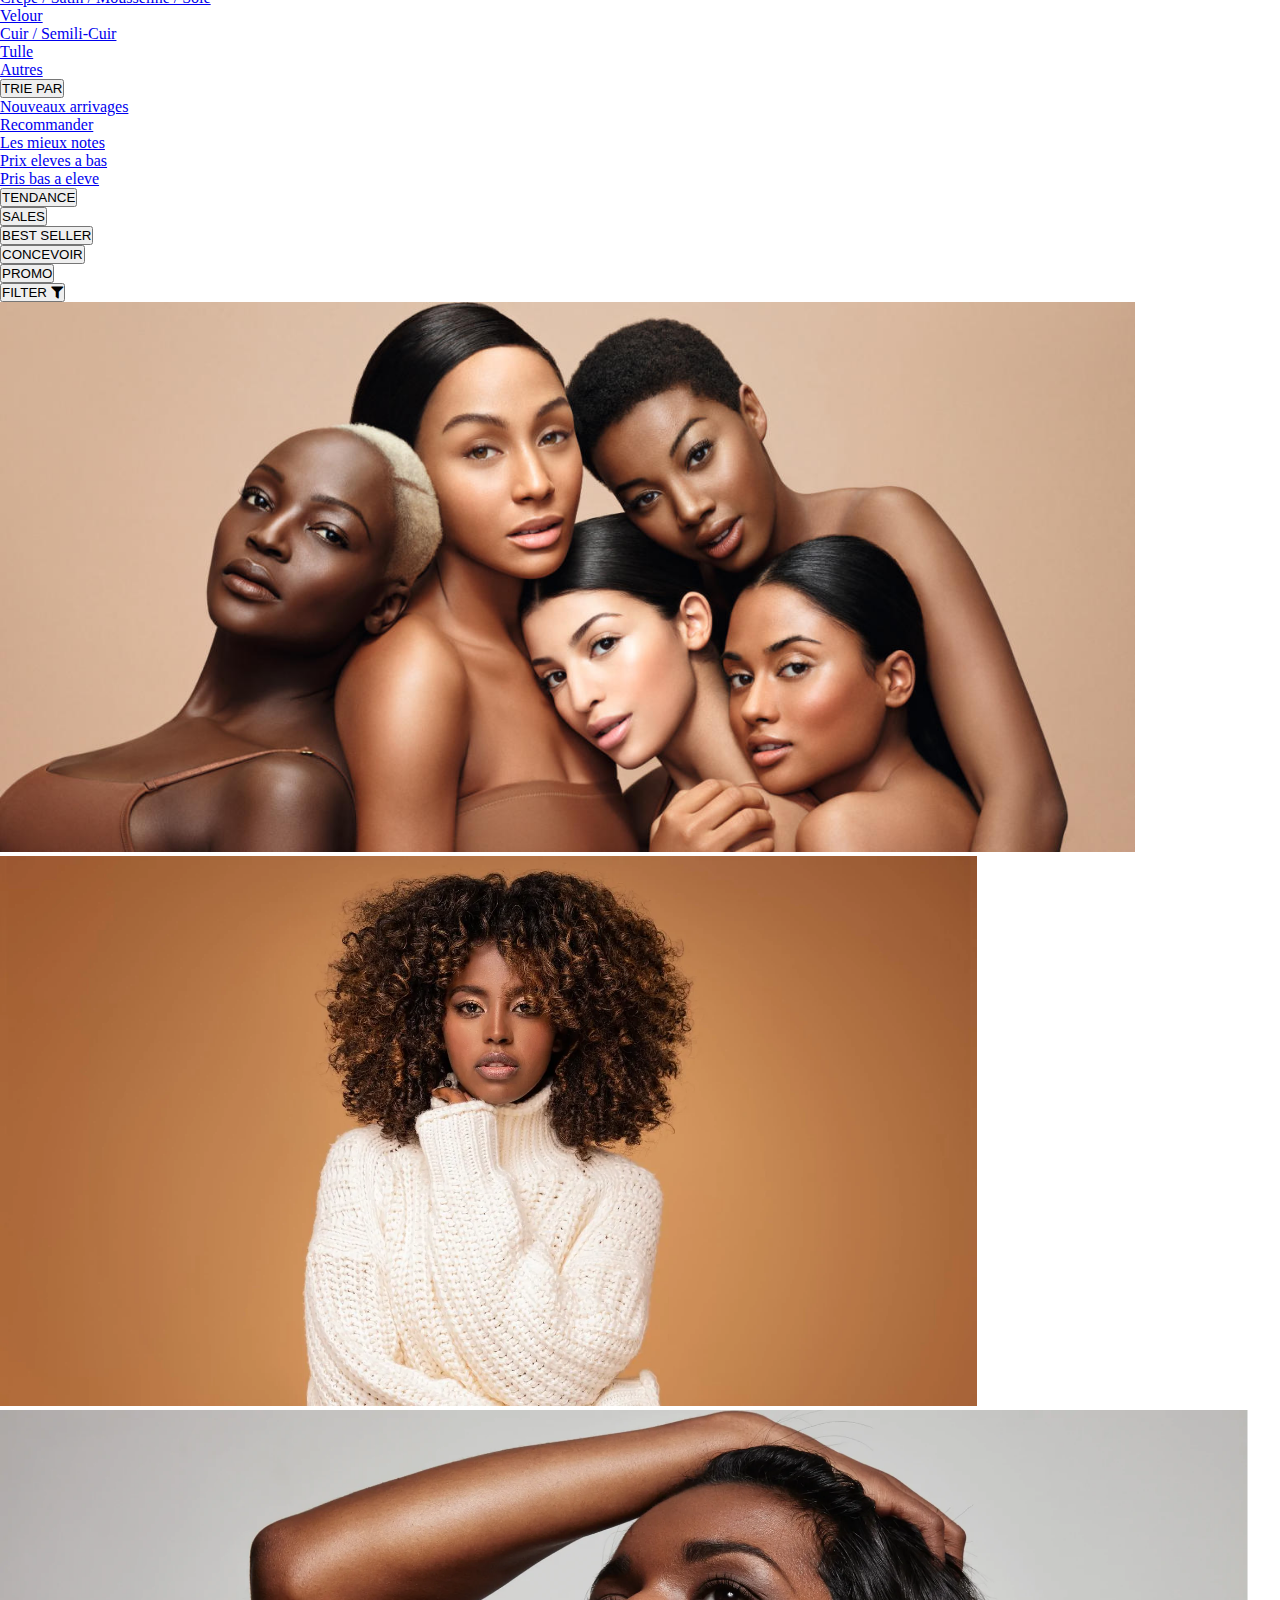
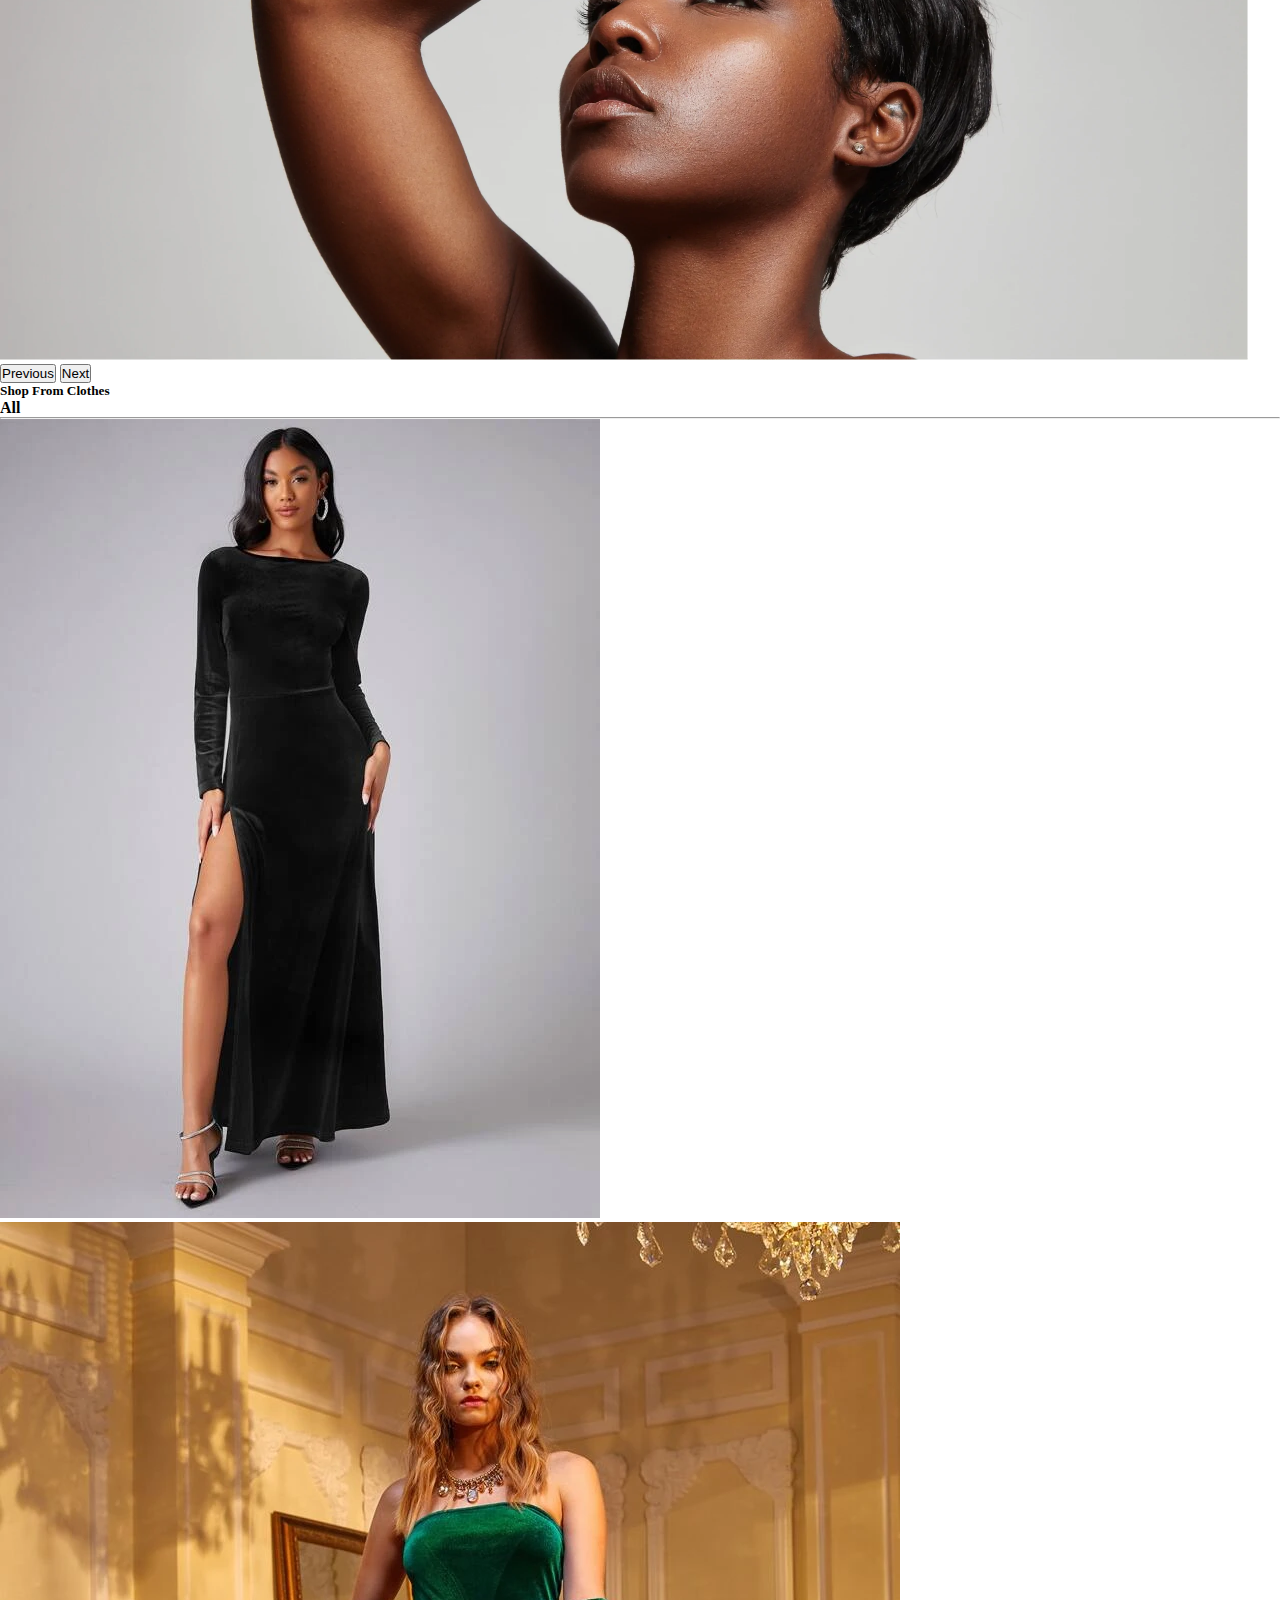
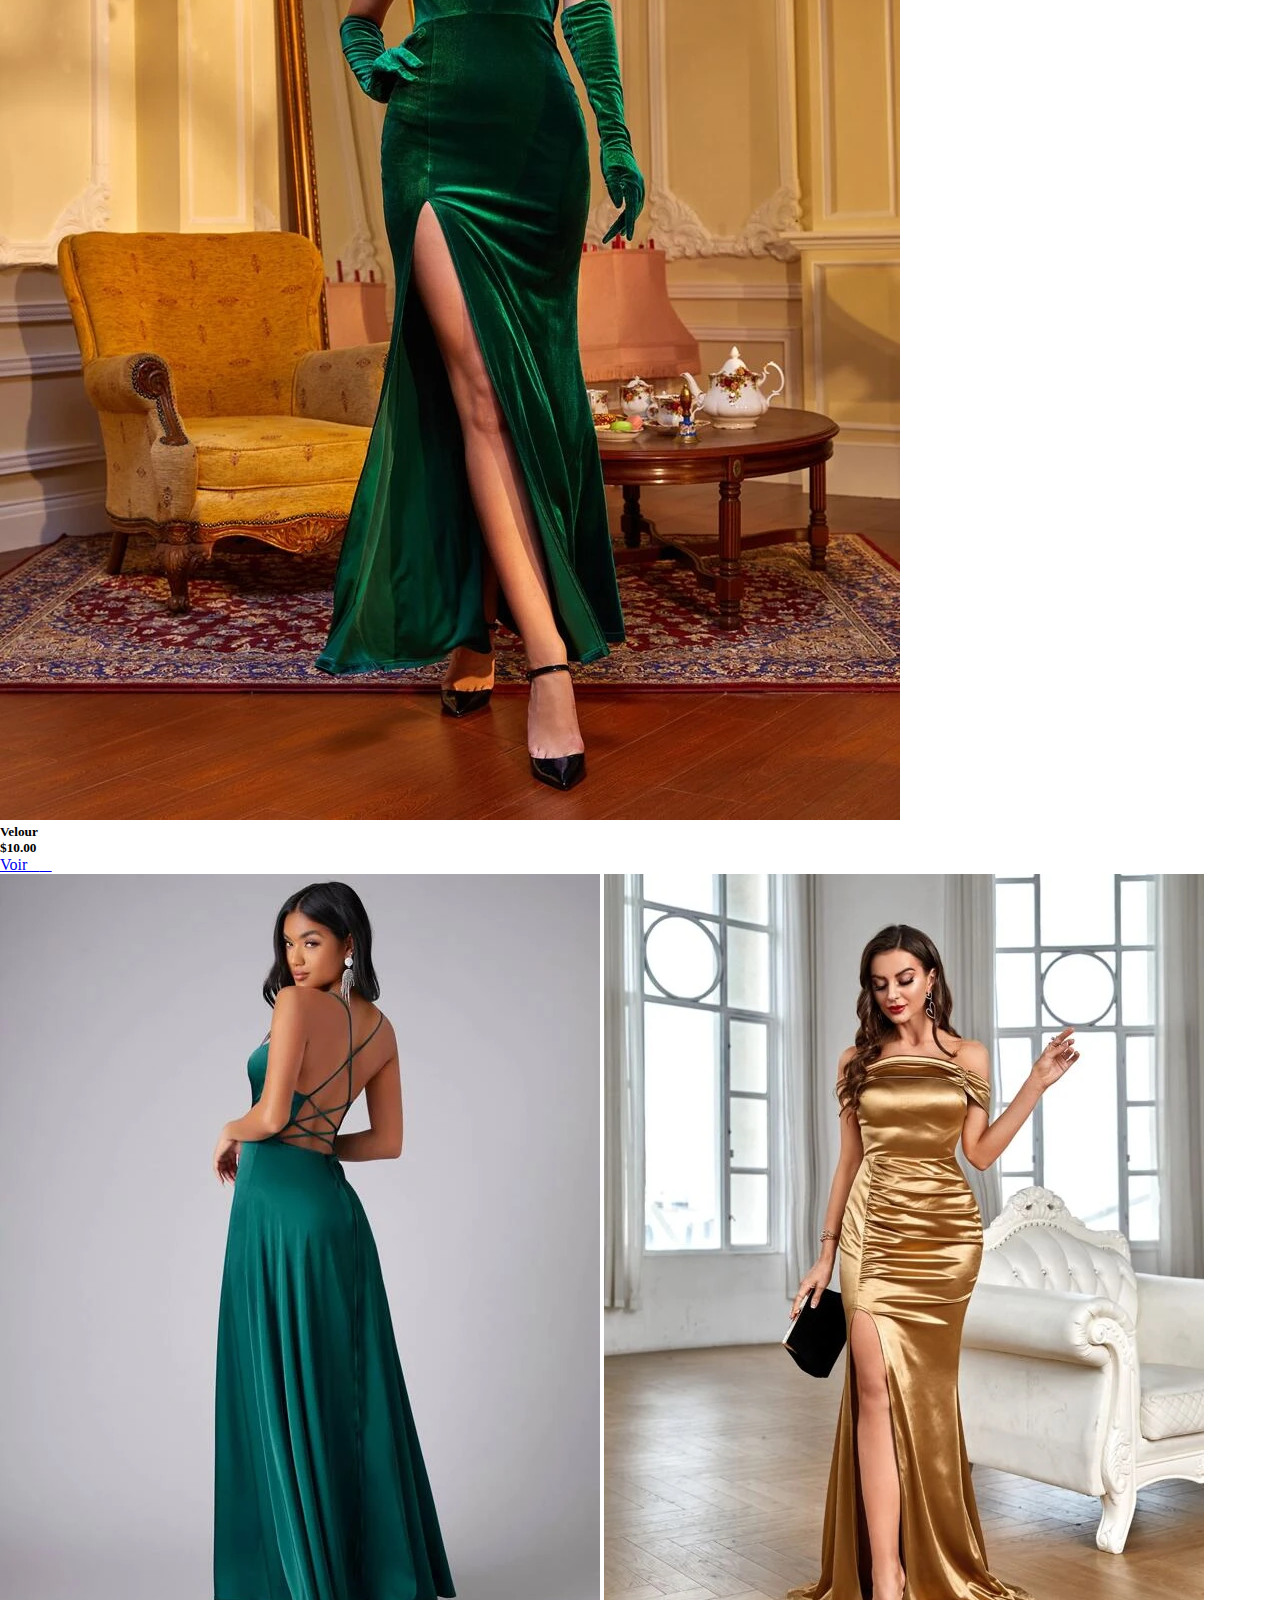
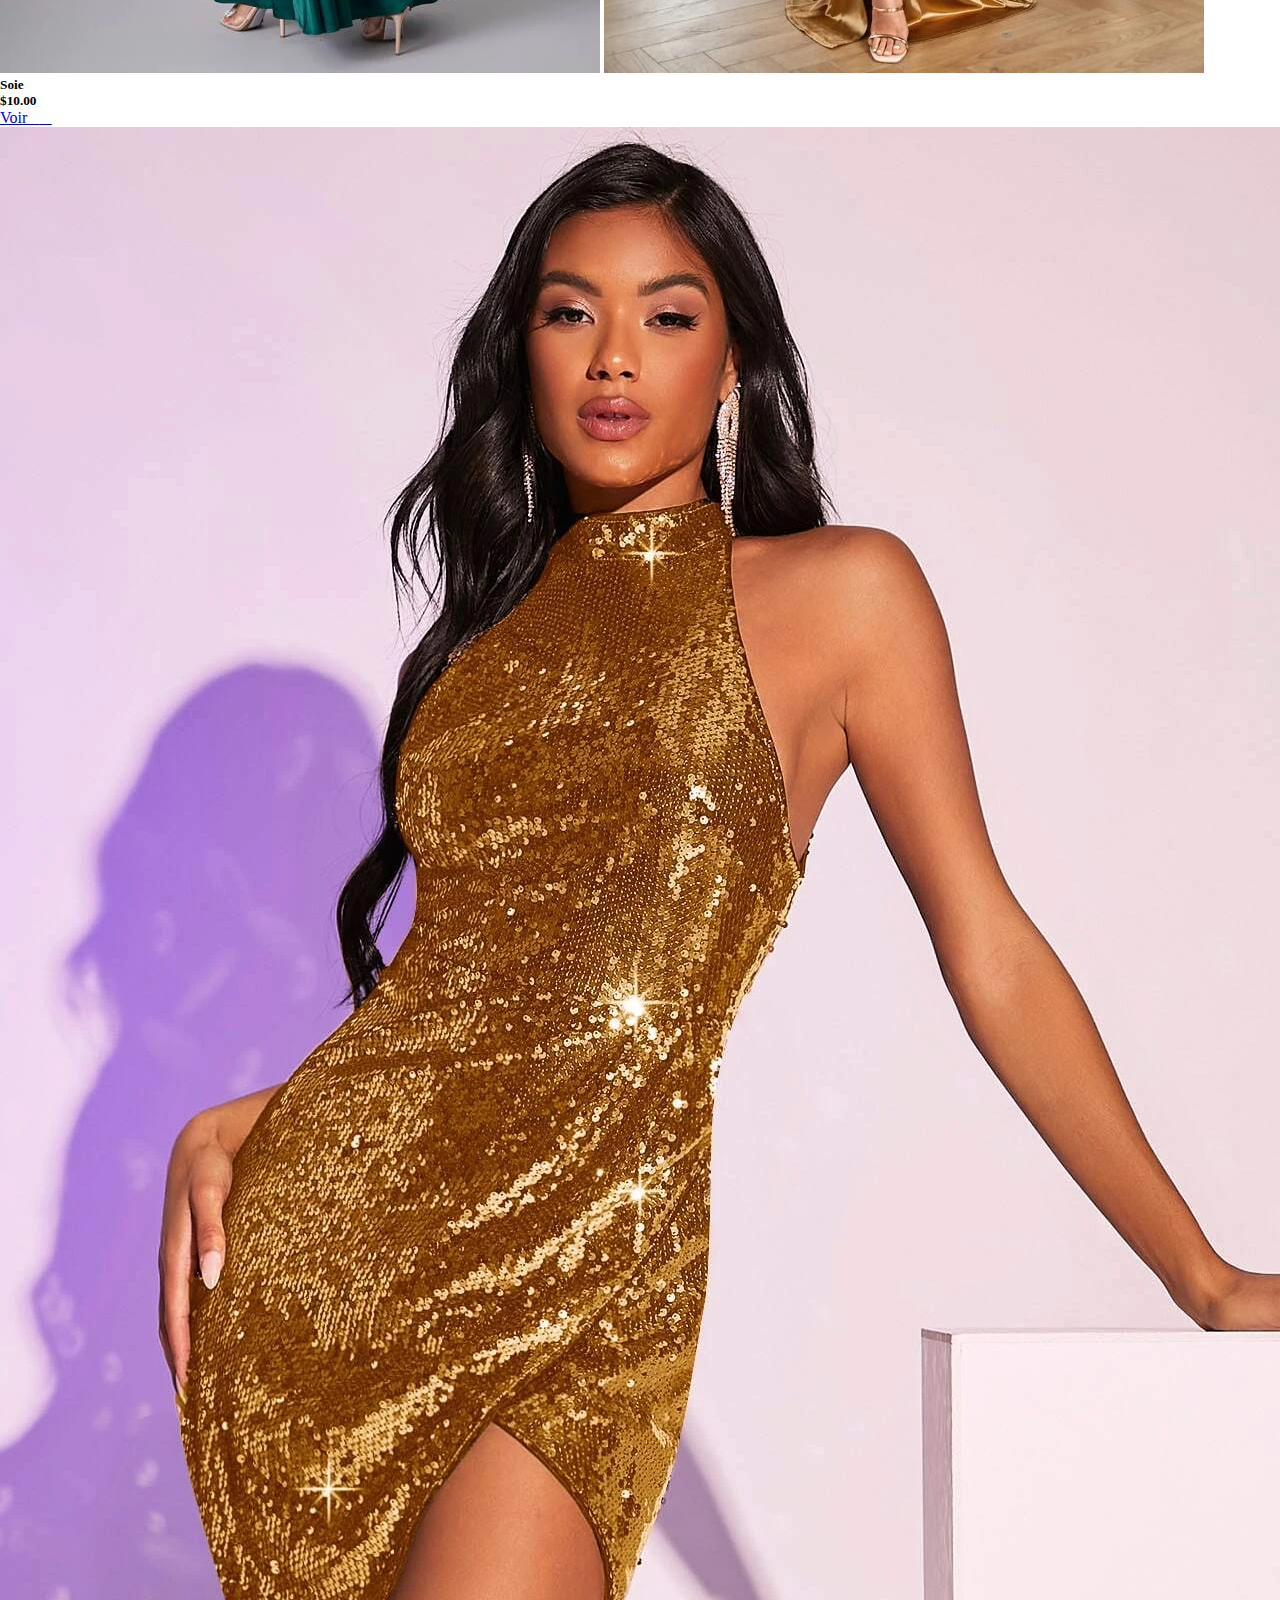
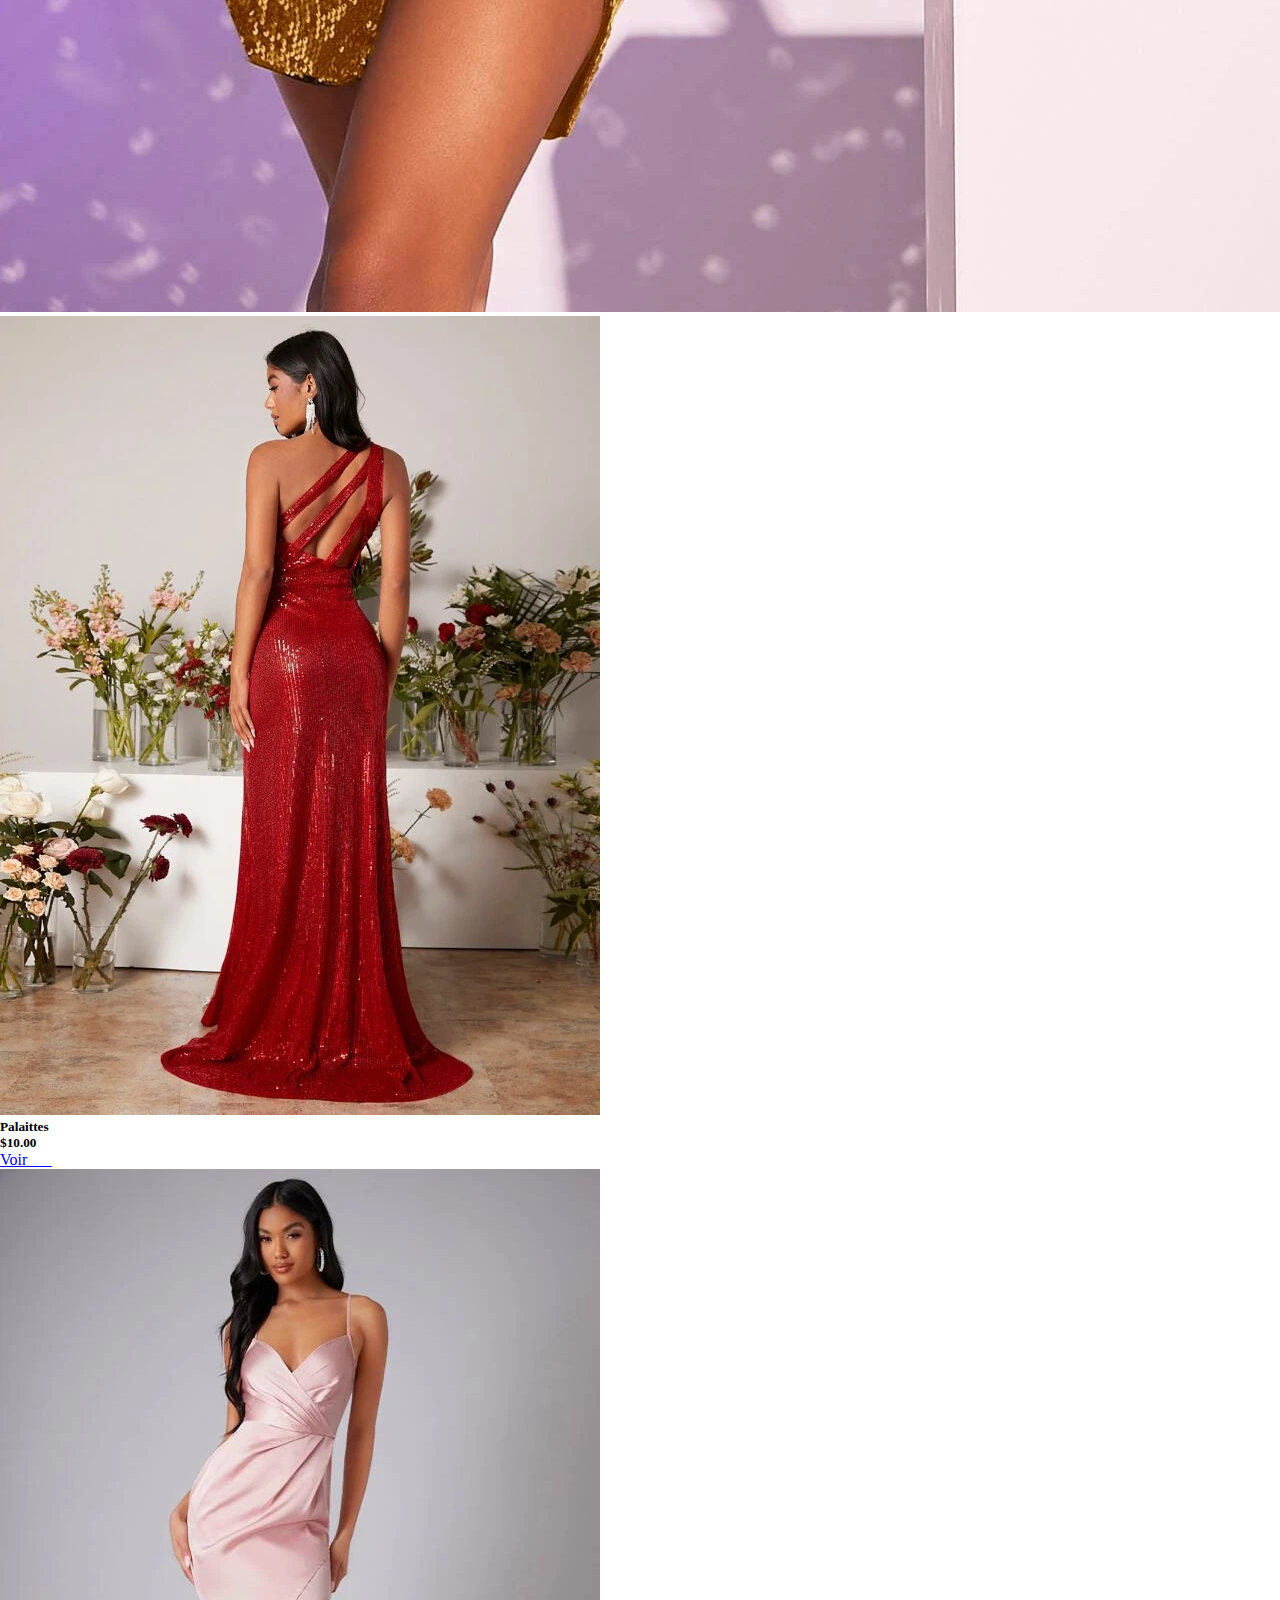
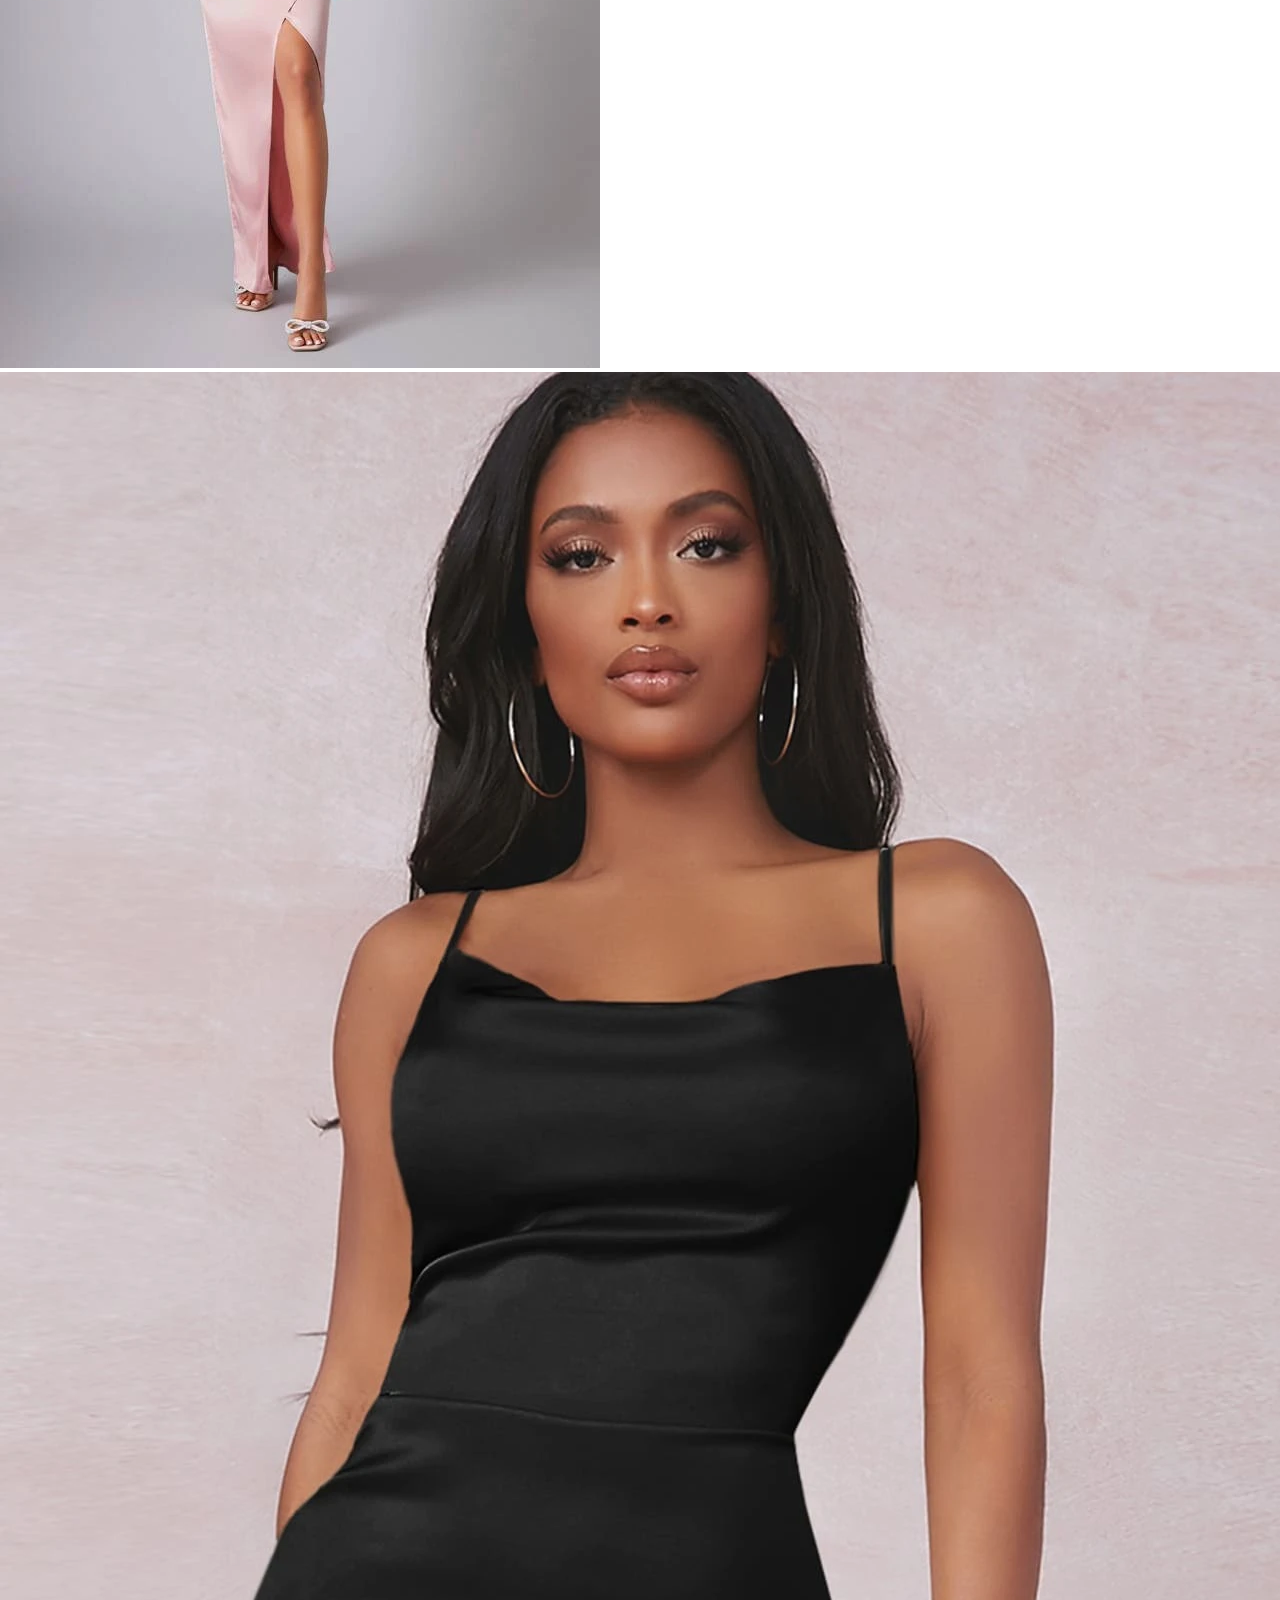
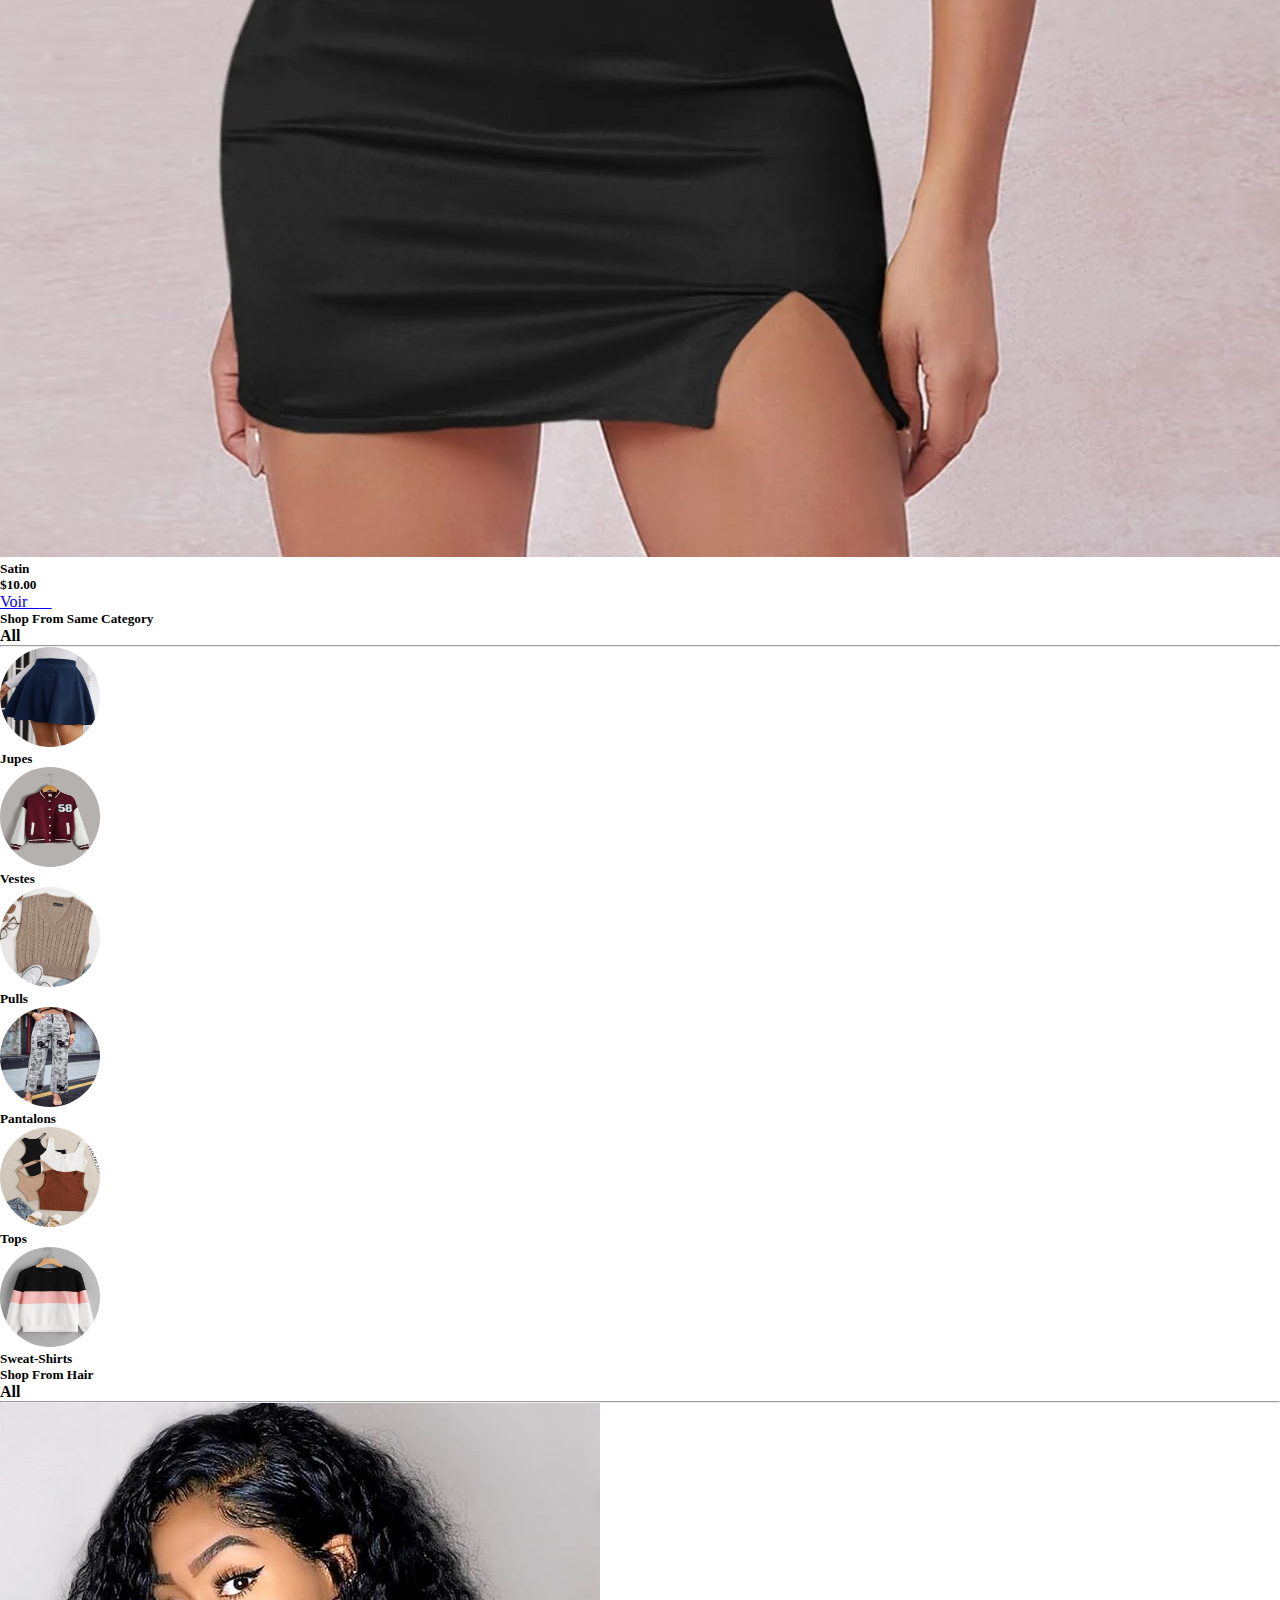
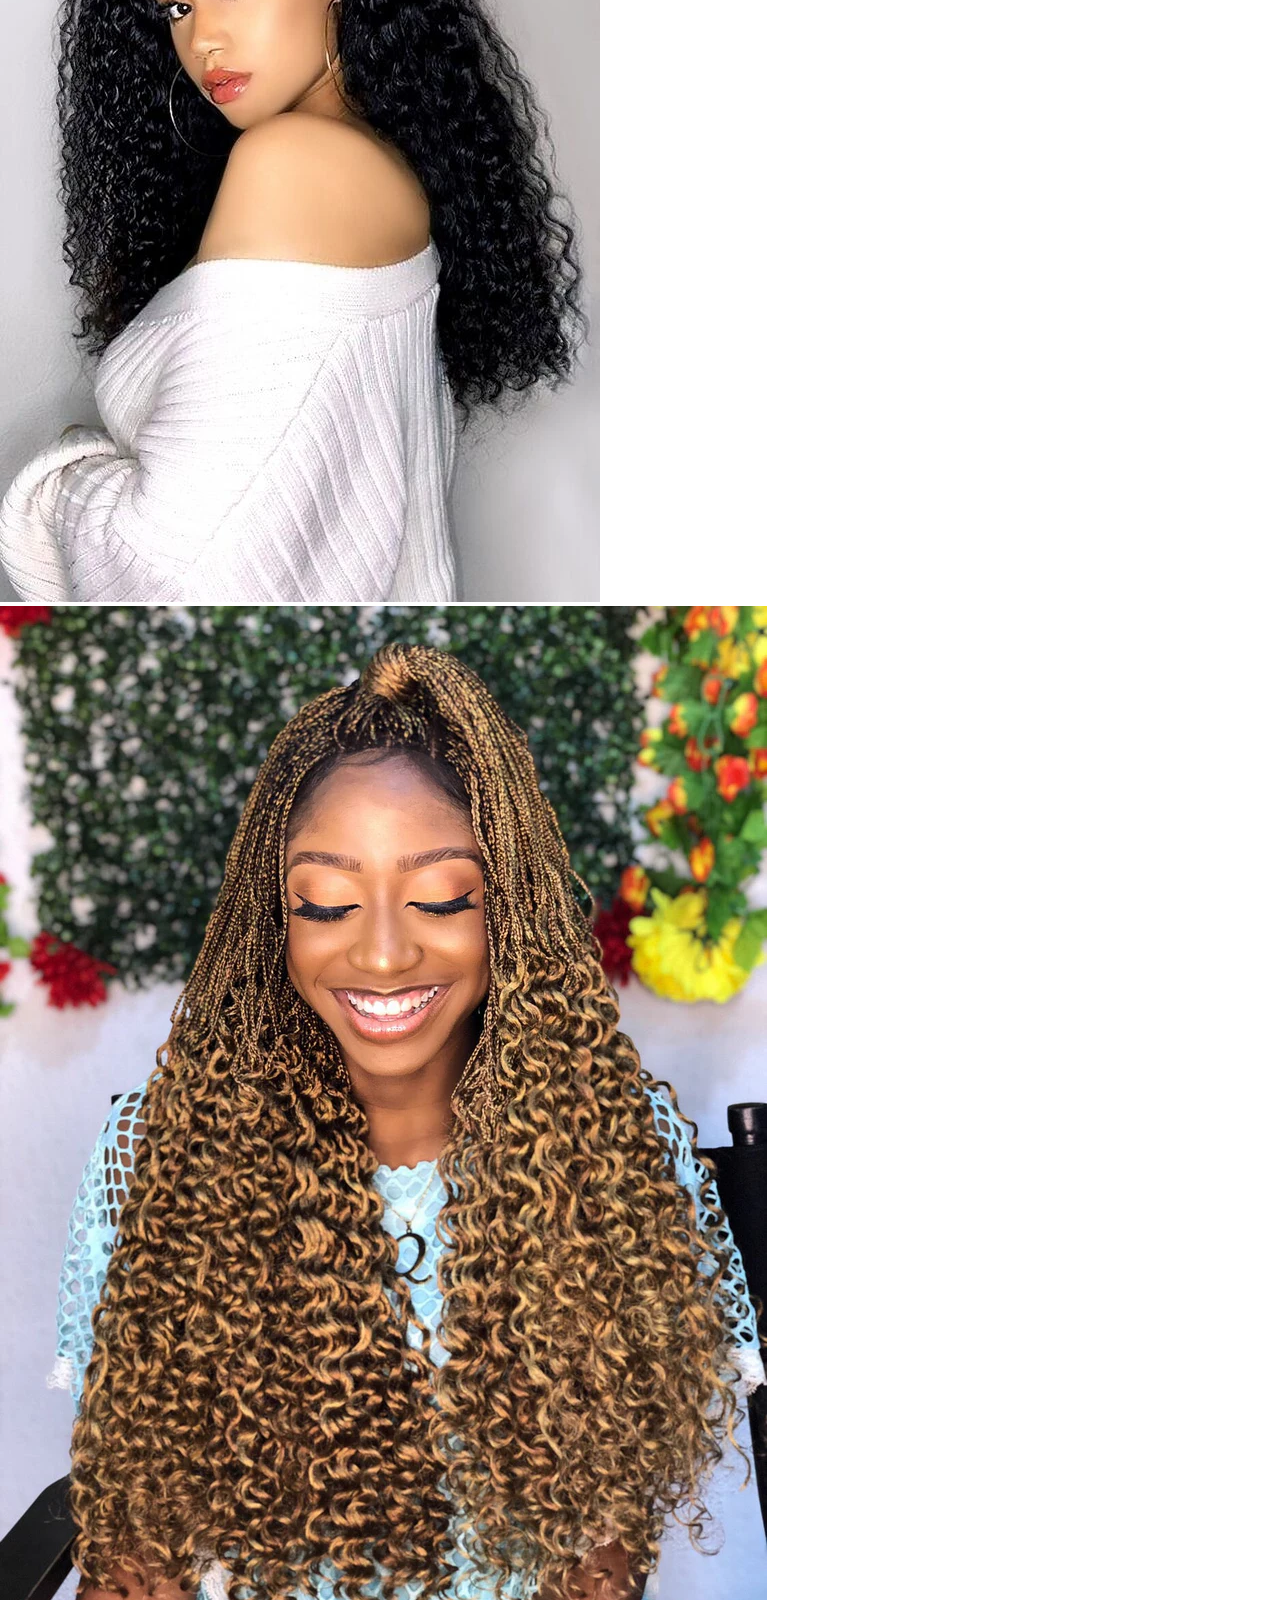
==== commit 4f867d6e: "changement4" ====
--- a/index.html
+++ b/index.html
@@ -328,6 +328,7 @@
         </div>
       </nav>
     </section>
+    
     <!-----------------------------------------------------------------NAV2----------------------------------------------------------------->
     <section class="nav2 border-bottom border-danger">
       <nav class="navbar navbar-expand-lg">
@@ -534,7 +535,31 @@
                  TENDANCE
                 </button>
               </div>
-              
+              <div class="dropdown">
+                <button
+                  class="btn dropdown border-0"
+                  type="button"
+                  data-bs-toggle="dropdown"
+                  aria-expanded="false">
+                 SALES
+                </button>
+              </div> <div class="dropdown">
+                <button
+                  class="btn dropdown border-0"
+                  type="button"
+                  data-bs-toggle="dropdown"
+                  aria-expanded="false">
+                 BEST SELLER
+                </button>
+              </div> <div class="dropdown">
+                <button
+                  class="btn dropdown border-0"
+                  type="button"
+                  data-bs-toggle="dropdown"
+                  aria-expanded="false">
+                 CONCEVOIR
+                </button>
+              </div>
               <div class="dropdown">
                 <button
                   class="btn dropdown border-0"
@@ -1927,36 +1952,37 @@
 
 
 
- <div class="modal fade " id="exampleModalToggle" aria-hidden="true" aria-labelledby="exampleModalToggleLabel" tabindex="-1">
-  <div class="modal-dialog modal-dialog-centered modal-xl ">
-    <div class="modal-content bg-transparent">
-      <div class="modal-body aug">
-        <div class="wrapper1">
-          <div class="product-img">
-            <img src="./medias/vetements/1366292606009-z-avoriaz_normal.jpg" height="420" width="327">
-          </div>
-          <div class="product-info">
-            <div class="modal-header border-0 m-0">
-              <button type="button" class=" btn-close btn-close" data-bs-dismiss="modal" aria-label="Close"></button>
-            </div>
-            <div class="product-text">
-              <h1>Harvest Vase</h1>
-              <h2>by MGSHOP</h2>
-              <p>Tamen quem multos aute sint <br> culpa nulla quae legam multos <br> aute sint culpa multos aute sint <br> culpa legam noster magna
-                <br> culpa nulla quae legam multos <br> aute sint culpa multos aute sint  </p>
-            </div>
-            <div class="product-price-btn">
-              <p><span class="span1">78</span>$</p>
-              <button type="button">buy now</button>
+      <div class="modal fade " id="exampleModalToggle" aria-hidden="true" aria-labelledby="exampleModalToggleLabel" tabindex="-1">
+        <div class="modal-dialog modal-xl ">
+            <div class="modal-body">
+              <div class="wrapper">
+                <div class="form-left3 p-0">
+                    <img src="./medias/vetements/1366292606009-z-avoriaz_normal.jpg" class="h-100 w-100">
+                </div>
+                <form class="form-right3 p-5 bg-white">
+                  <div class="product-info ">
+                    <div class="product-text text-center">
+                      <h1>Yellow Sweater Set</h1>
+                      <h6 class="text-danger mb-5"> By MGSHOP</h6>
+                      <p>
+                        Tamen quem multos aute sint  culpa nulla quae legam multos  aute sint culpa multos aute sint  culpa legam noster magna
+                         culpa nulla quae legam multos  aute sint culpa multos aute sint Tamen quem multos aute sint  culpa nulla quae legam multos  aute sint culpa multos aute sint  culpa legam noster magna
+                         culpa nulla quae legam multos  aute sint culpa multos aute sint 
+                         </p>
+                    </div>
+                    <div class="product-price-btn mt-5 text-center">
+                            <span class="fs-5 me-5">78$</span>
+                            <button type="button" class="bg-danger text-white border-danger  mt-2">Buy Now</button>
+                      </div>
+                    </div>
+                  </div>
+                </form>
+            </div>
             </div>
           </div>
         </div>
       </div>
-    </div>
-  </div>
-</div>
-<!--
-<a class="btn btn-primary" data-bs-toggle="modal" href="#exampleModalToggle" role="button">Open first modal</a> -->
+      
 
       <script src="https://kit.fontawesome.com/712d58e84c.js" crossorigin="anonymous"></script>
       <script
--- a/style.css
+++ b/style.css
@@ -73,7 +73,7 @@
 
 
 
-/* modal1 */
+/* modal1 /modal2 */
 @import url('https://fonts.googleapis.com/css2?family=Poppins:wght@300;400;500;600;700;800;900&display=swap');
 
 .wrapper{
@@ -94,6 +94,12 @@
     position: relative;
     width: 100%;
     color: #fff;
+}
+.wrapper .form-left3{
+    border-top-left-radius: 10px;
+    border-bottom-left-radius: 10px;
+    position: relative;
+    width: 100%;
 }
 
 .wrapper h2{
@@ -148,6 +154,10 @@
     position: relative;
     width: 100%;
 }
+.wrapper .form-right3{ 
+    position: relative;
+    width: 100%;
+}
 
 .wrapper .form-right h2{
     color: white;
@@ -293,158 +303,52 @@
 
 
 
-/* modal3 */
-.wrapper1 {
-    height: 420px;
-    width: 654px;
-    margin: 50px auto;
-    border-radius: 7px ;
-    /* VIA CSS MATIC https://goo.gl/cIbnS */
-    -webkit-box-shadow: 0px 14px 32px 0px rgba(0, 0, 0, 0.15);
-    -moz-box-shadow: 0px 14px 32px 0px rgba(0, 0, 0, 0.15);
-    box-shadow: 0px 14px 32px 0px rgba(0, 0, 0, 0.15);
-  }
-  
-  .product-img {
-    float: left;
-    height: 420px;
-    width: 327px;
-  }
-  
-  .product-img img {
-    border-radius: 7px 0 0 7px;
-  }
-  
-  .product-info {
-    float: left;
-    height: 420px;
-    width: 327px;
-    border-radius: 0 7px 10px 7px;
-    background-color: #ffffff;
-  }
-  
-  .product-text {
-    height: 270px;
-    width: 327px;
-  }
-  
-  .product-text h1 {
-    margin: 0 0 0 38px;
-    /* padding-top: 52px; */
-    font-size: 34px;
-    color: black;
-  }
-  
-  .product-text h1,
-  .product-price-btn p {
-    font-family: 'Bentham', serif;
-  }
-  
-  .product-text h2 {
-    margin: 10px 0 20px 38px;
-    font-size: 13px;
-    font-family: 'Raleway', sans-serif;
-    font-weight: 400;
-    text-transform: uppercase;
-    color: #dc3545;
-    letter-spacing: 0.2em;
-  }
-  
-  .product-text p {
-    height: 125px;
-    margin: 0 0 0 38px;
-    font-family: 'Playfair Display', serif;
-    color: #8d8d8d;
-    line-height: 1.7em;
-    font-size: 15px;
-    font-weight: lighter;
-    overflow: hidden;
-  }
-  
-  .product-price-btn {
-    height: 103px;
-    width: 327px;
-    position: relative;
-  }
-  
-  .product-price-btn p {
-    display: inline-block;
-    position: absolute;
-    top: -13px;
-    height: 50px;
-    font-family: 'Trocchi', serif;
-    margin: 0 0 0 38px;
-    font-size: 28px;
-    font-weight: lighter;
-    color: #474747;
-  }
-  
-  .span1 {
-    display: inline-block;
-    height: 50px;
-    font-family: 'Suranna', serif;
-    font-size: 34px;
-  }
-  
-  .product-price-btn button {
-    float: right;
-    display: inline-block;
-    height: 50px;
-    width: 176px;
-    margin: 0 40px 0 16px;
-    box-sizing: border-box;
-    border: transparent;
-    border-radius: 60px;
-    font-family: 'Raleway', sans-serif;
-    font-size: 14px;
-    font-weight: 500;
-    text-transform: uppercase;
-    letter-spacing: 0.2em;
-    color: #ffffff;
-    background-color: #dc3545;
-    cursor: pointer;
-    outline: none;
-  }
-  .product-price-btn button:hover {
-    background-color: #e29da4;
-  }
-
-  /* @media (max-width: 1000px) {
-    .wrapper1 {
-        text-align: center;
-        display: flex;
-        flex-direction: column;
-      }
-      
-      .product-img {
-        width: 50%;
-      }
-      .product-info {
-        width: 50%;
-        height: 600px;
-        text-align: center
-      }
-  
-} */
-
-
-
-
-
-
-
 /* modal2 */
 @import url('https://fonts.googleapis.com/css?family=Montserrat:400,700&display=swap');
 
 
-.navbar-brand{text-transform: uppercase;font-size: 14px;font-weight: 800}
-.order .card{position: relative;background: #fff;box-shadow: 0 0 15px rgba(0, 0, 0, .1)}
-.ribbon{width: 150px;height: 150px;overflow: hidden;position: absolute}
-.ribbon::before, .ribbon::after{position: absolute;content: '';display: block;border: 5px solid #dc3545}
-.ribbon span{position: absolute;display: block;width: 225px;padding: 15px 0;background-color: #dc3545;box-shadow: 0 5px 10px rgba(0, 0, 0, .1);color: #fff;font: 700 18px/1 'Lato', sans-serif;
-    text-shadow: 0 1px 1px rgba(0, 0, 0, .2);text-transform: uppercase;text-align: center}
-.ribbon-top-right{top: -12px;right: -12px}
-.ribbon-top-right::before, .ribbon-top-right::after{border-top-color: transparent;border-right-color: transparent}
+.navbar-brand{
+    text-transform: uppercase;
+    font-size: 14px;
+    font-weight: 800
+}
+.order .card{
+    position: relative;
+    background: #fff;
+    box-shadow: 0 0 15px rgba(0, 0, 0, .1)
+}
+.ribbon{
+    width: 150px;
+    height: 150px;
+    overflow: hidden;
+    position: absolute
+}
+.ribbon::before, .ribbon::after{
+    position: absolute;
+    content: '';
+    display: block;
+    border: 5px solid #dc3545
+}
+.ribbon span{
+    position: absolute;
+    display: block;
+    width: 225px;
+    padding: 15px 0;
+    background-color: #dc3545;
+    box-shadow: 0 5px 10px rgba(0, 0, 0, .1);
+    color: #fff;
+    font: 700 18px/1 'Lato', sans-serif;
+    text-shadow: 0 1px 1px rgba(0, 0, 0, .2);
+    text-transform: uppercase;
+    text-align: center}
+
+.ribbon-top-right{
+    top: -12px;
+    right: -12px
+}
+.ribbon-top-right::before, .ribbon-top-right::after{
+    border-top-color: transparent;
+    border-right-color: transparent}
 .ribbon-top-right::before{top: 0;left: 0}
 .ribbon-top-right::after{bottom: 0;right: 0}
 .ribbon-top-right span{left: -25px;top: 30px;transform: rotate(45deg)}
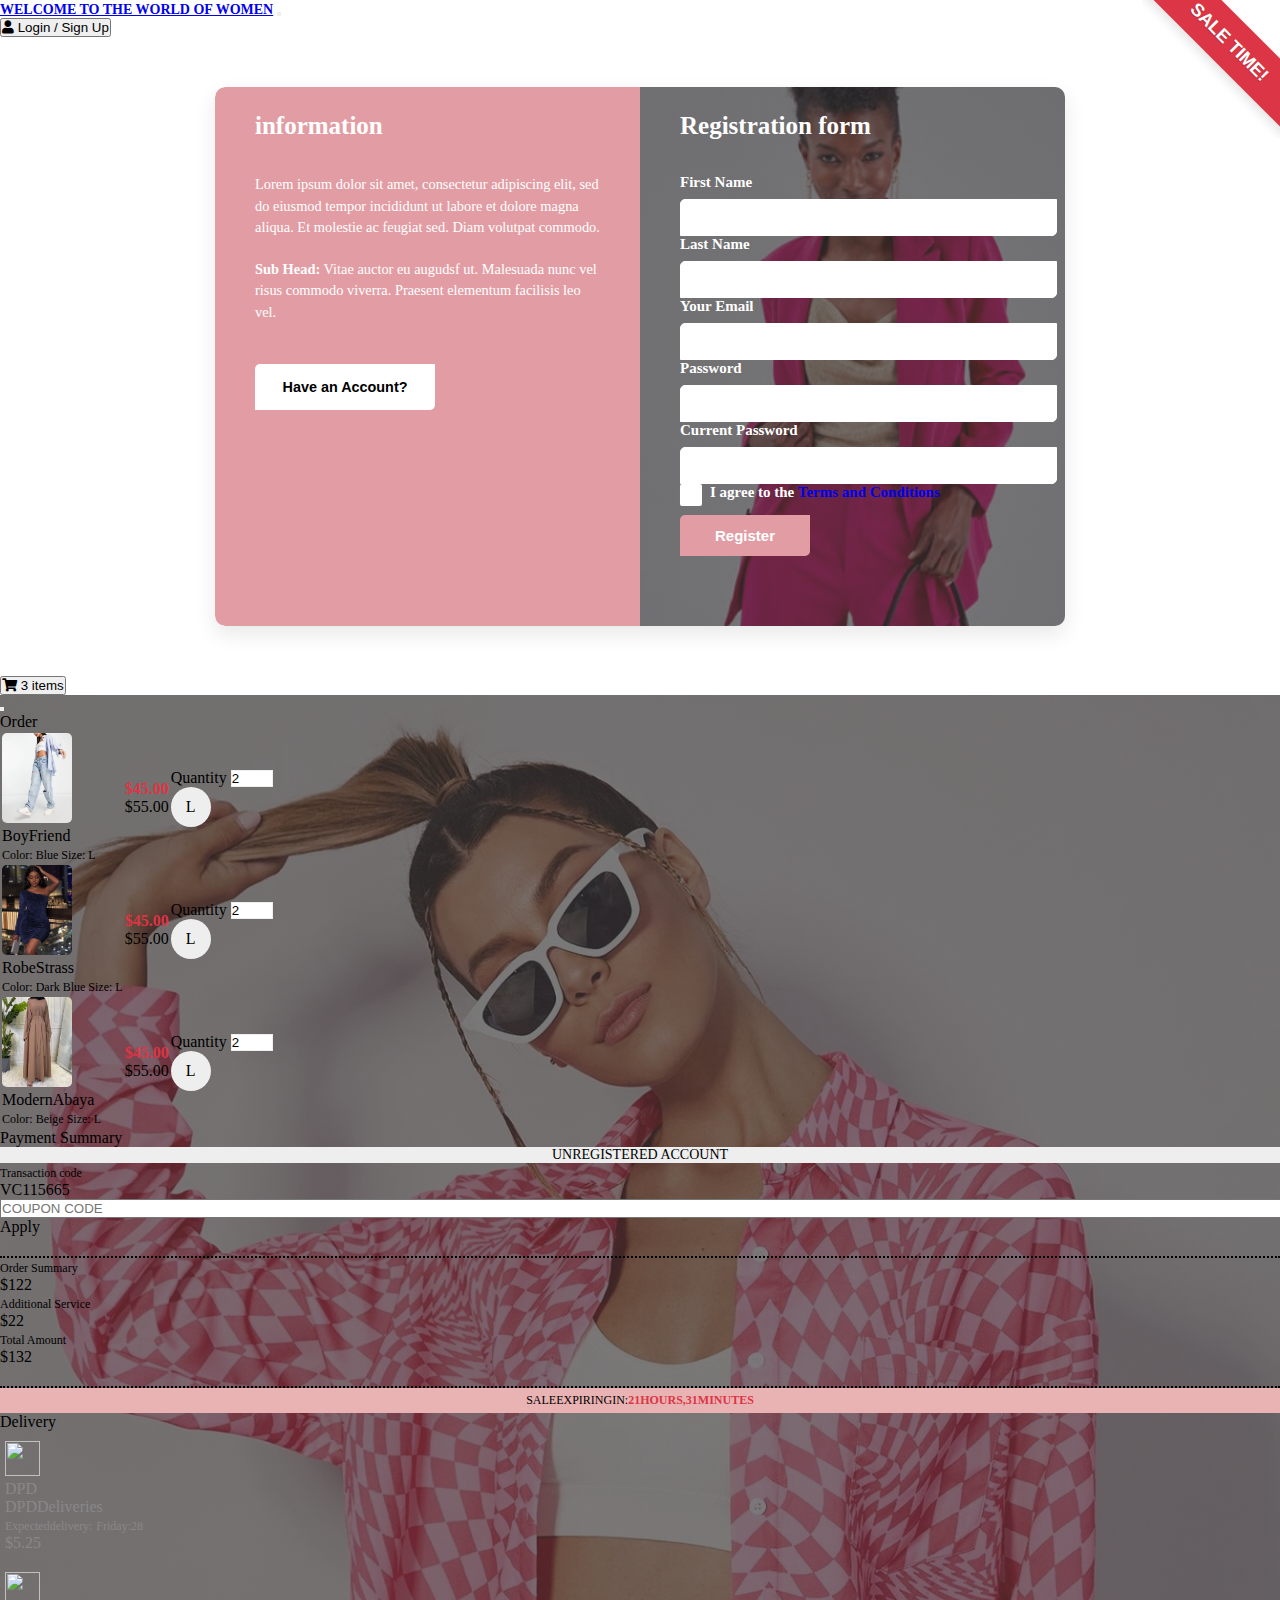
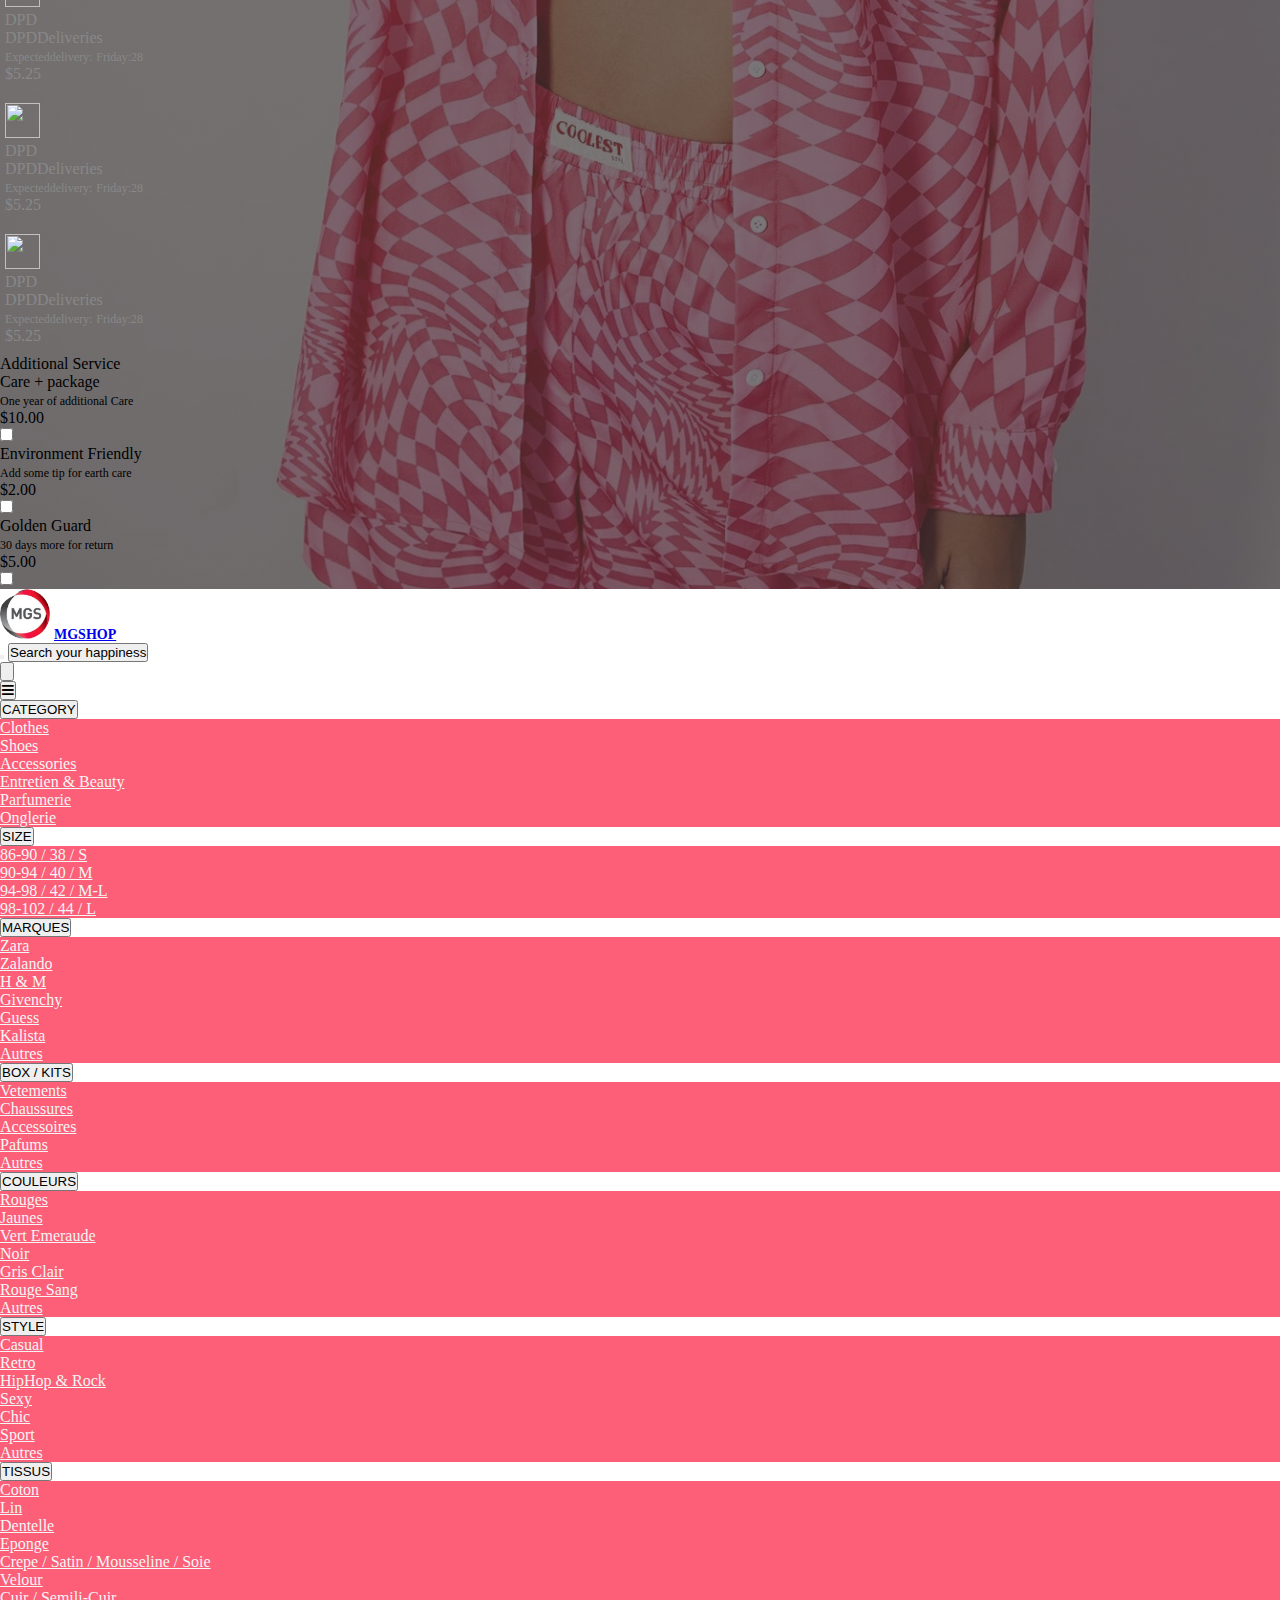
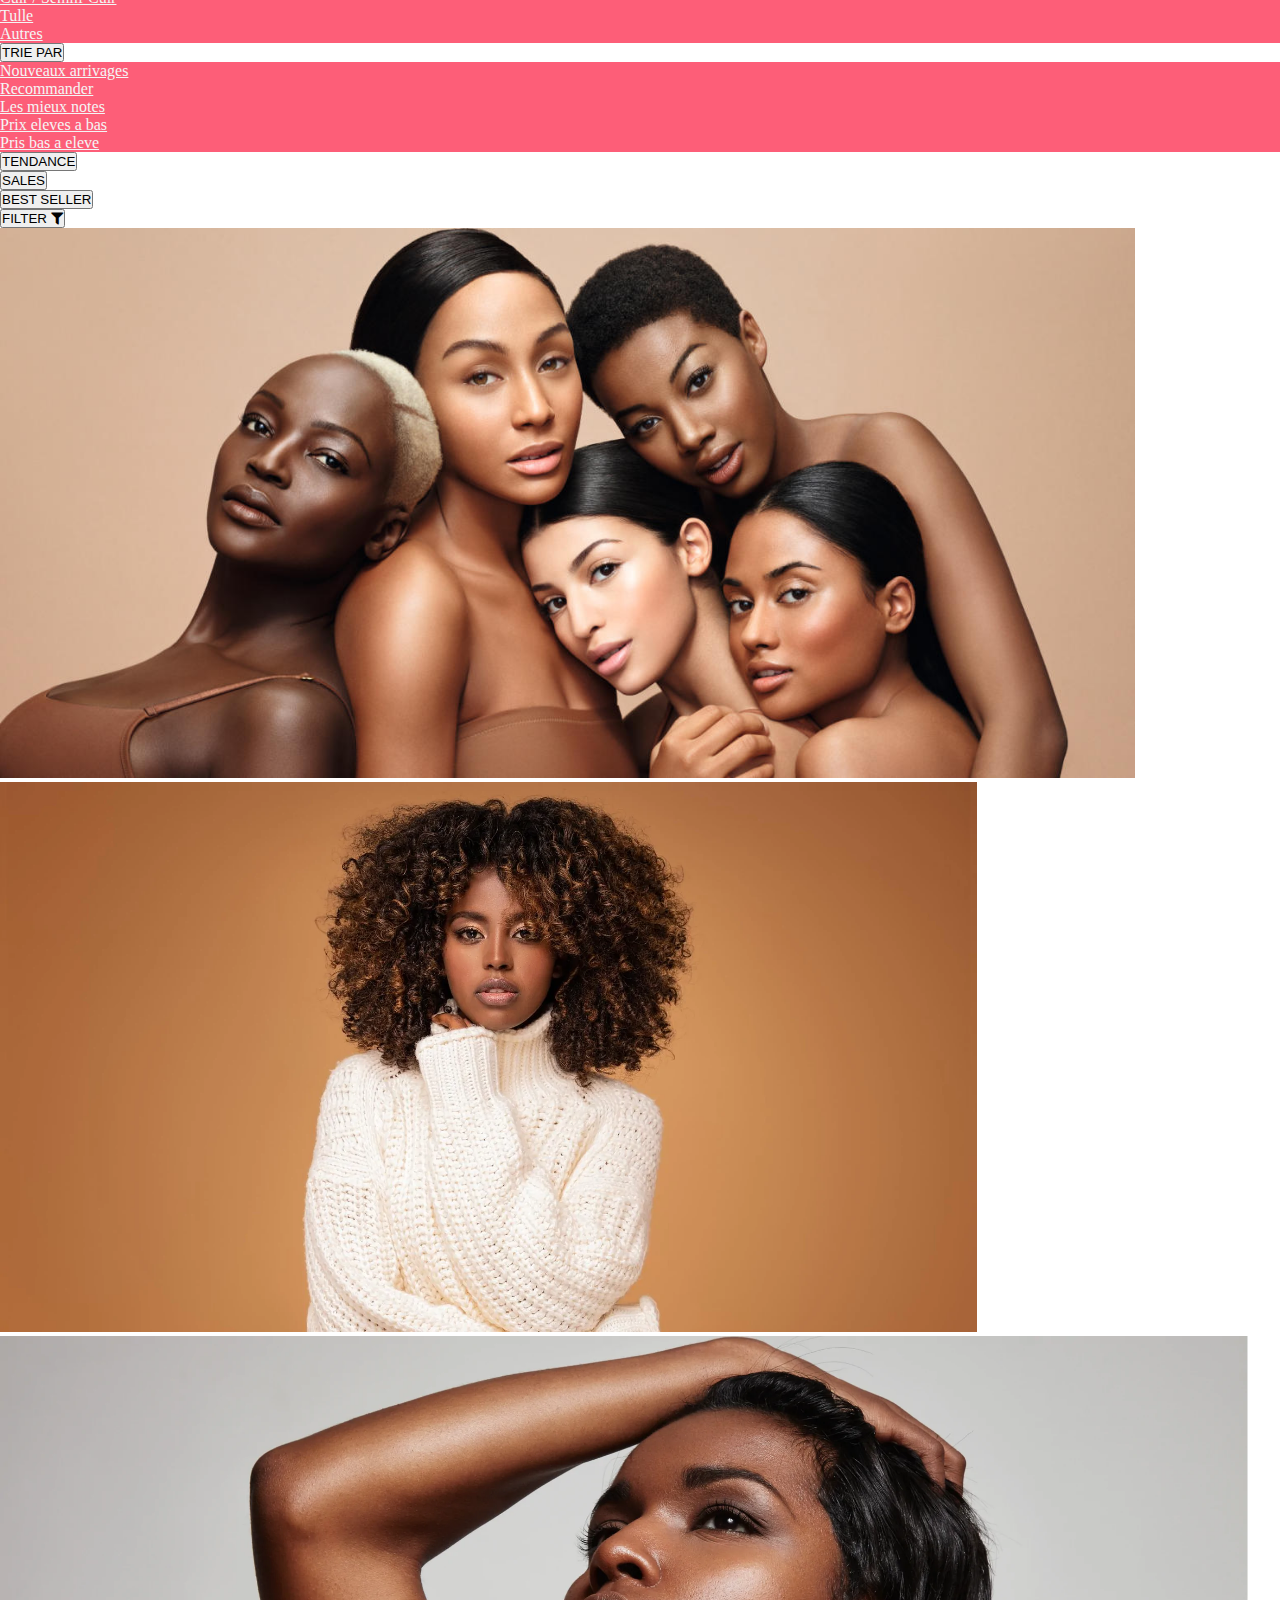
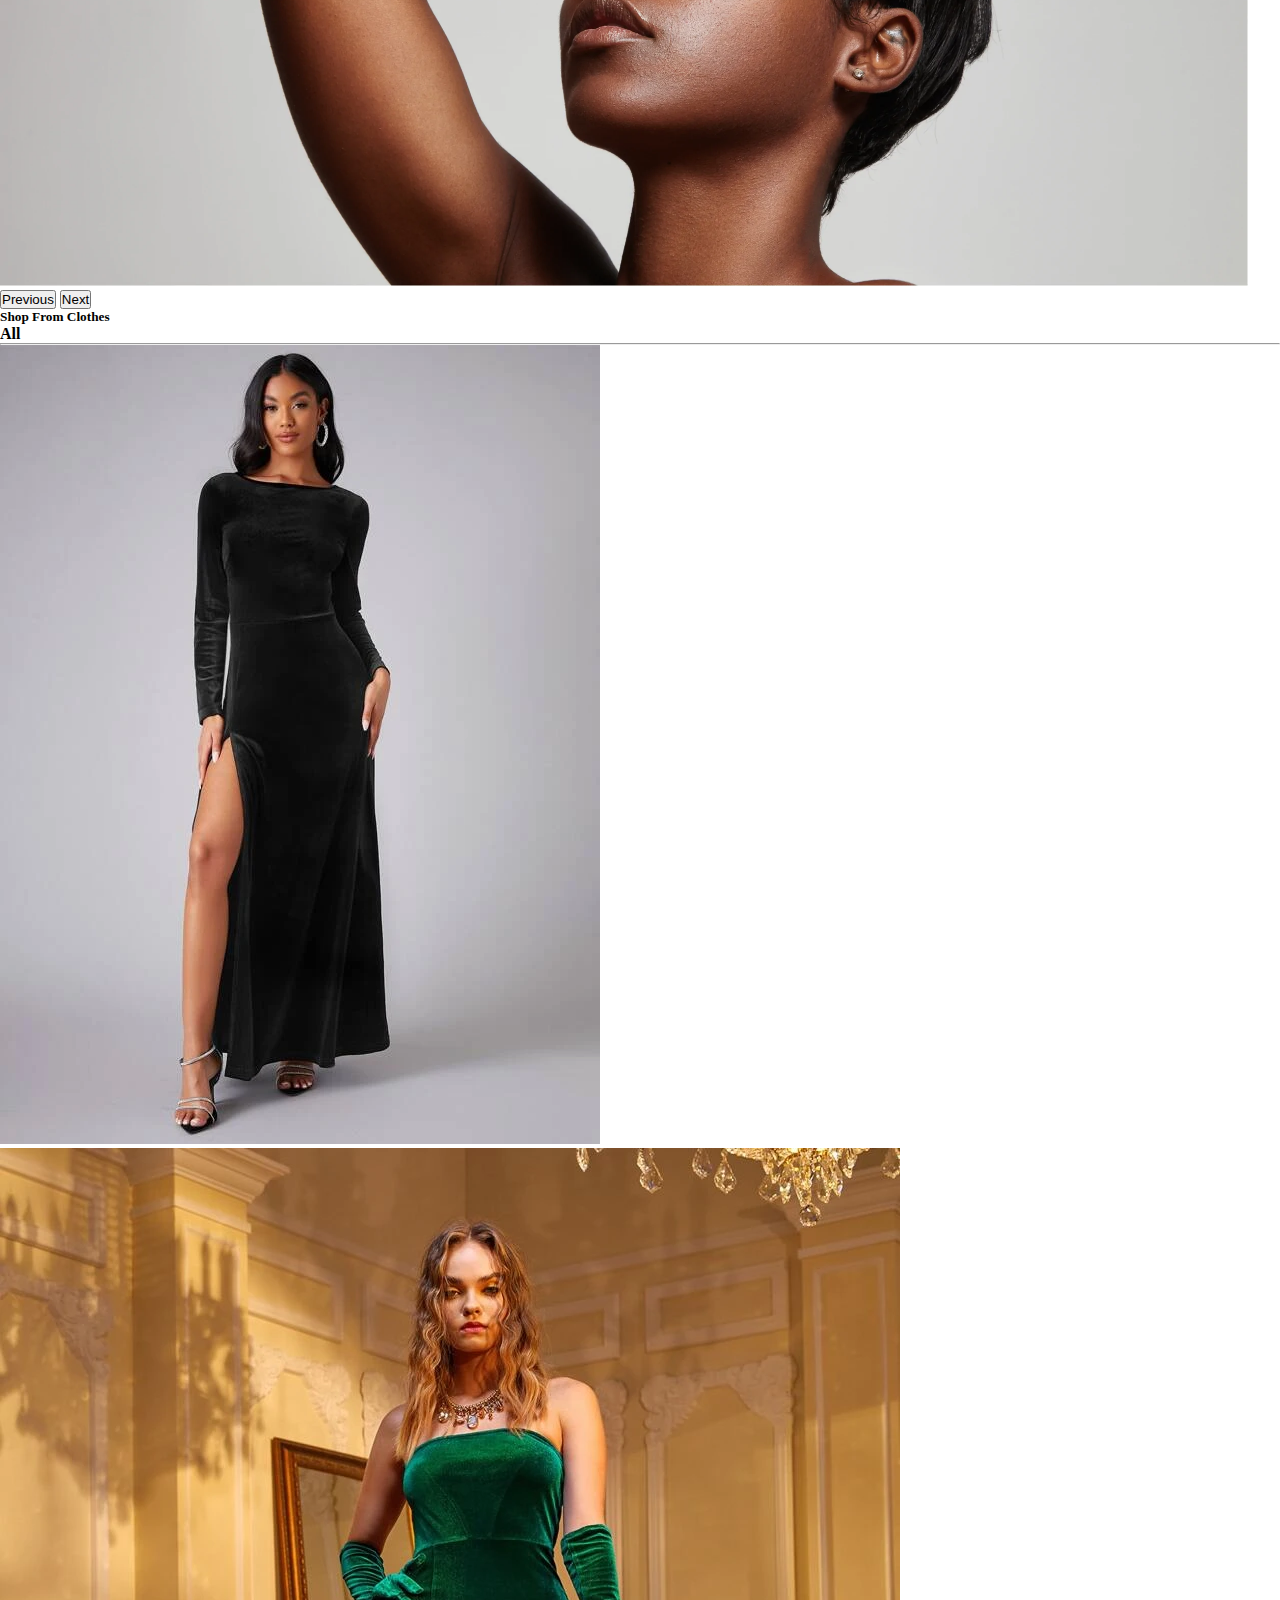
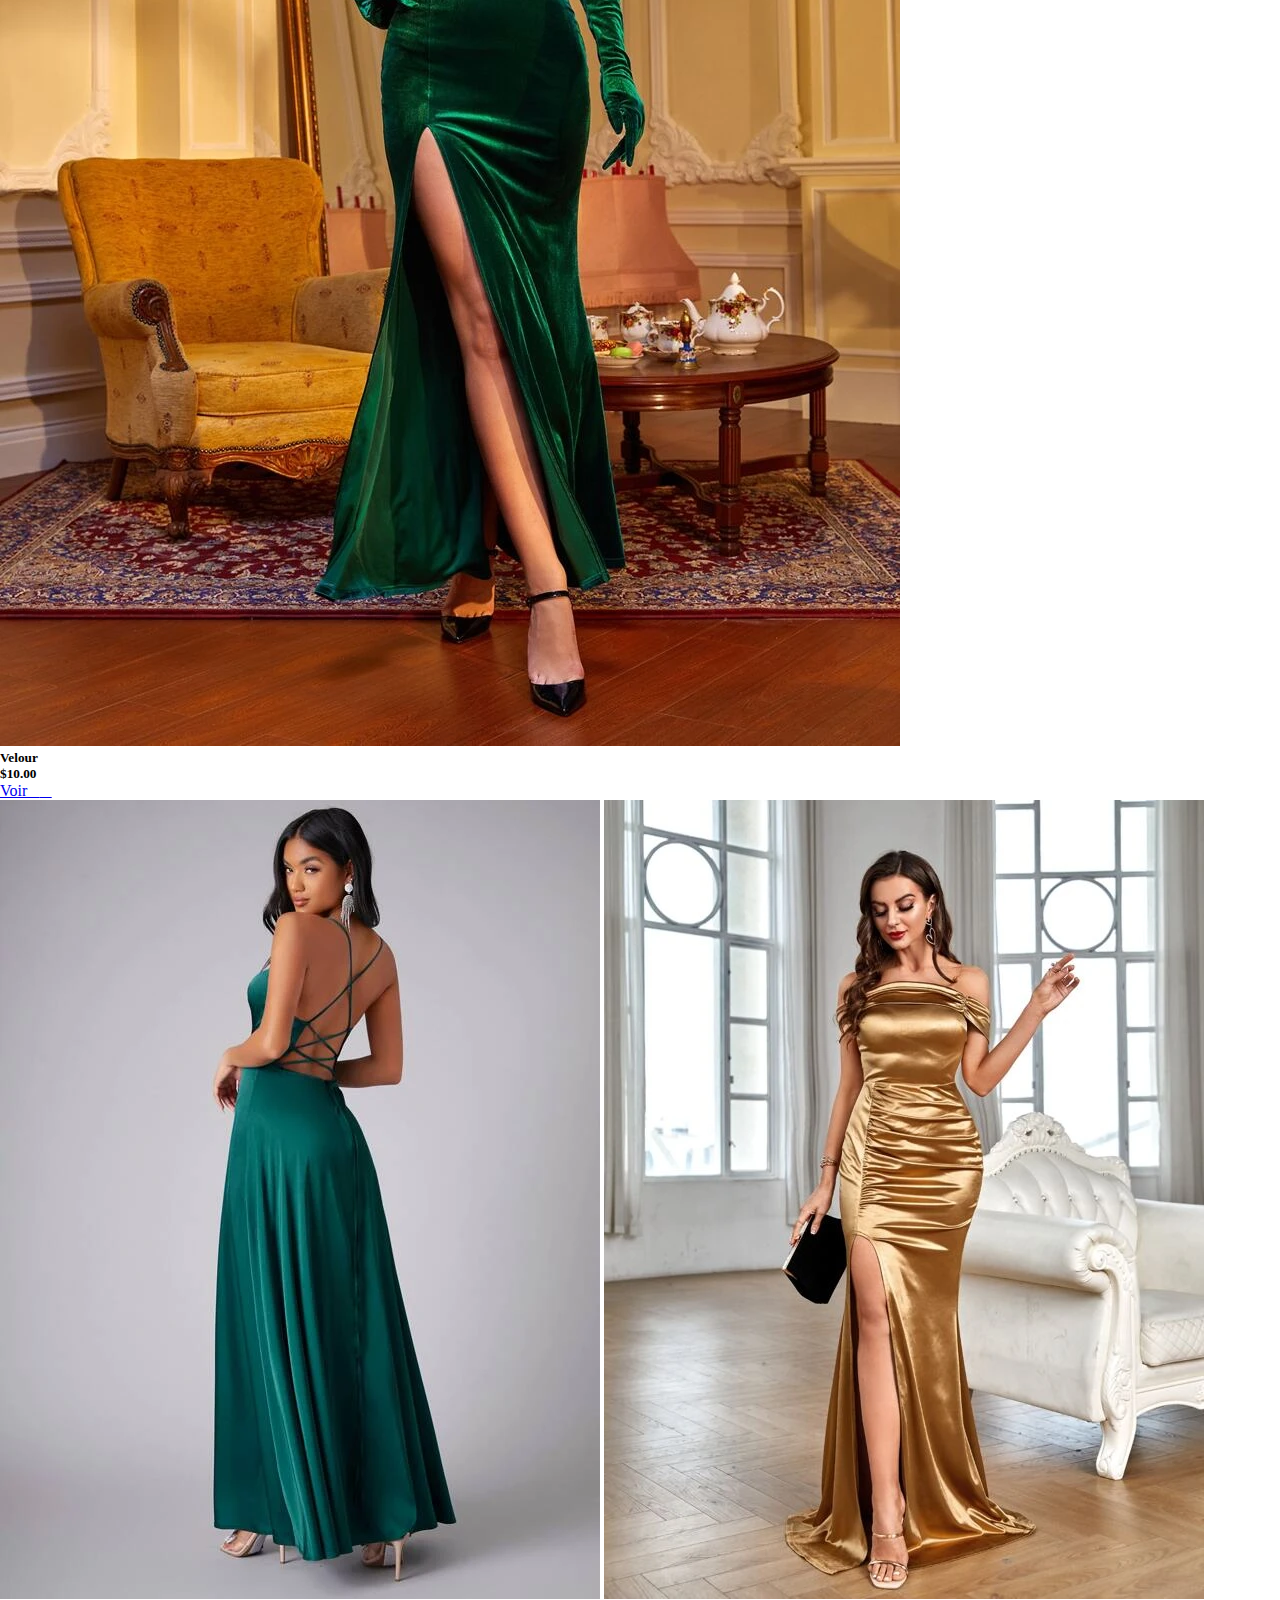
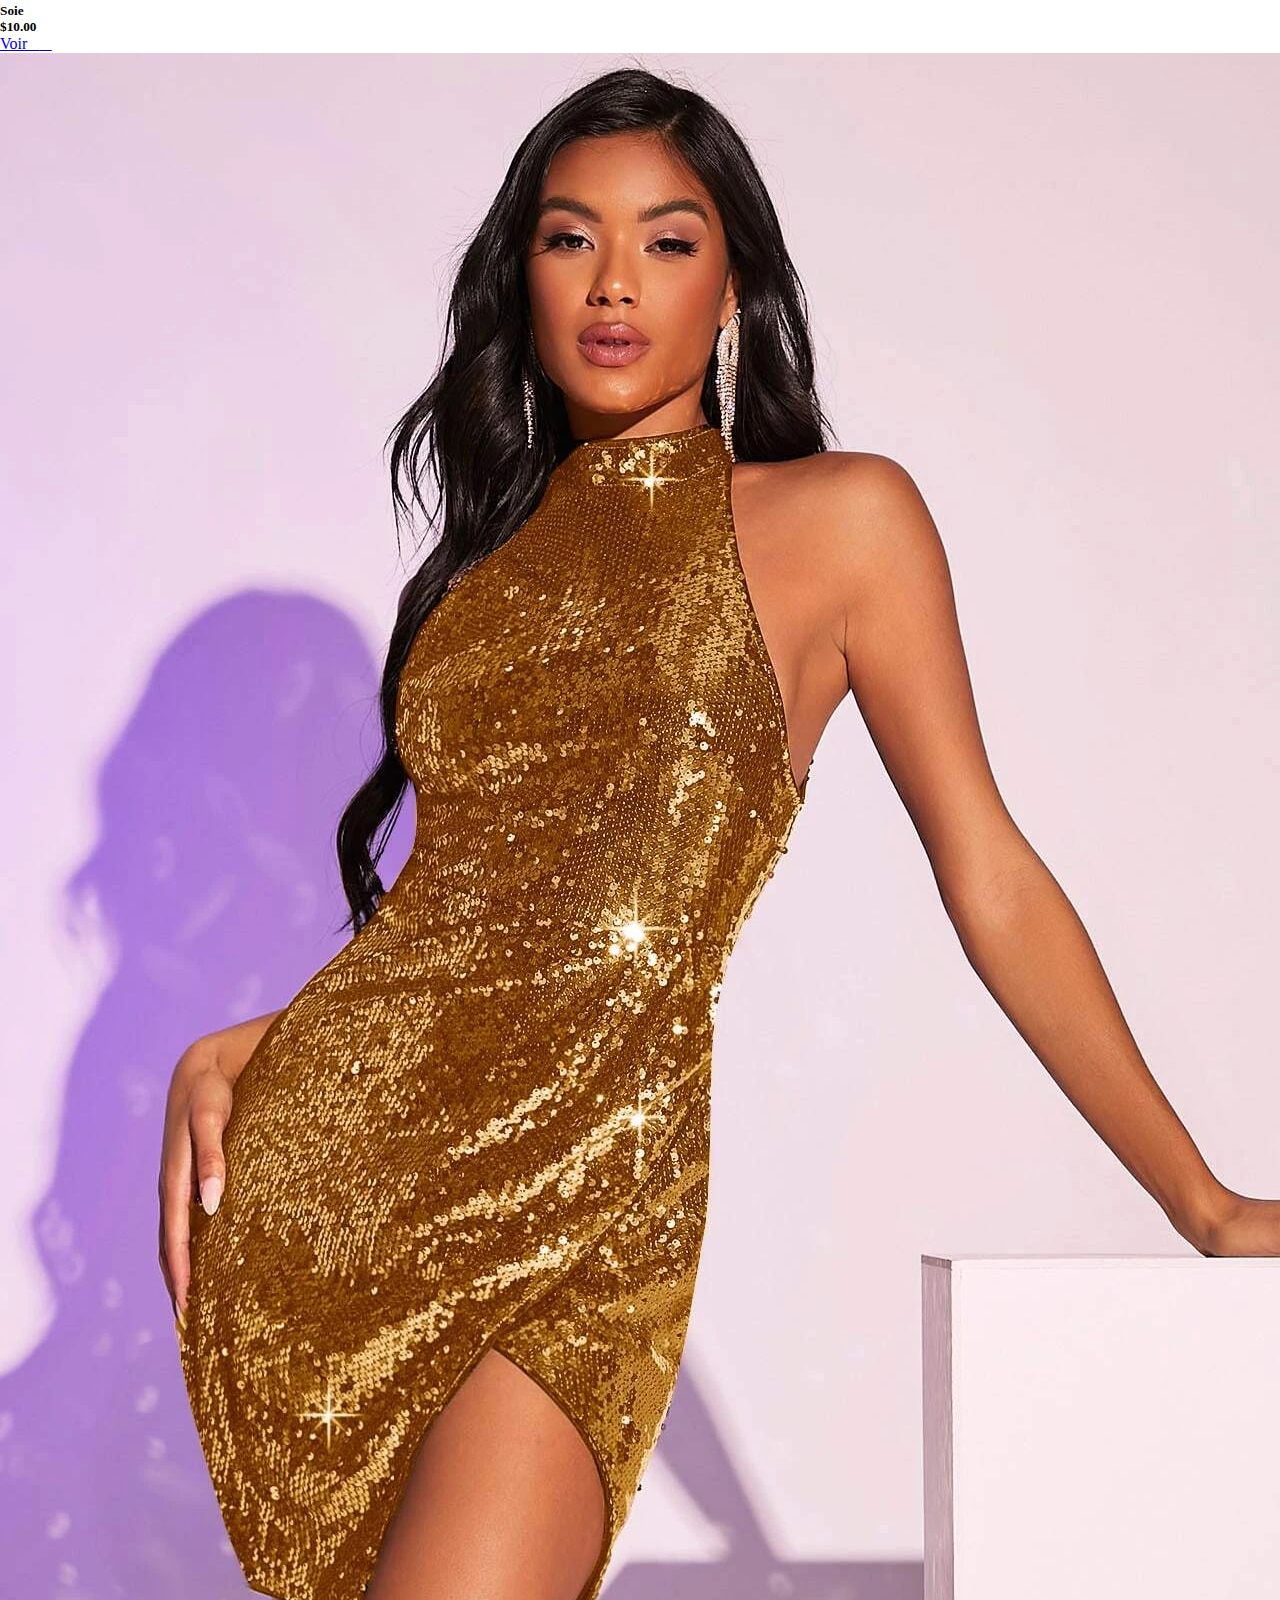
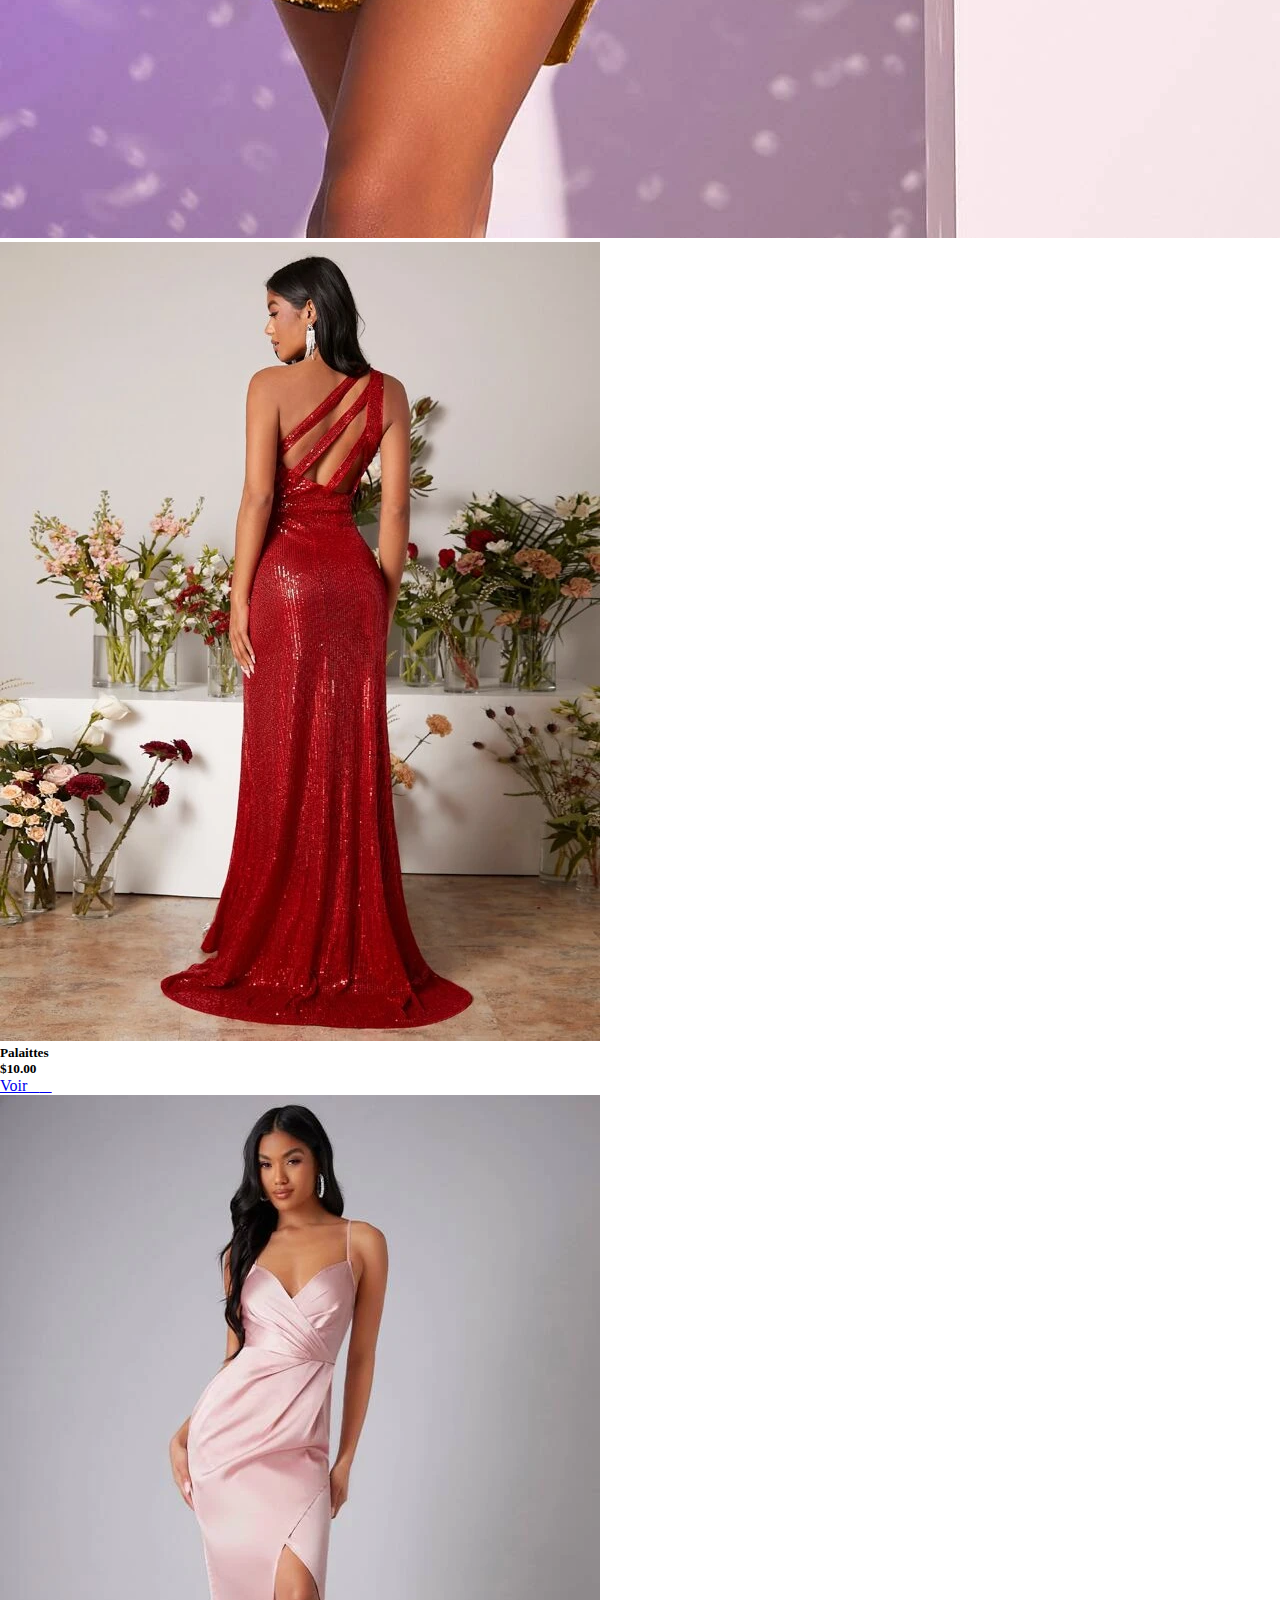
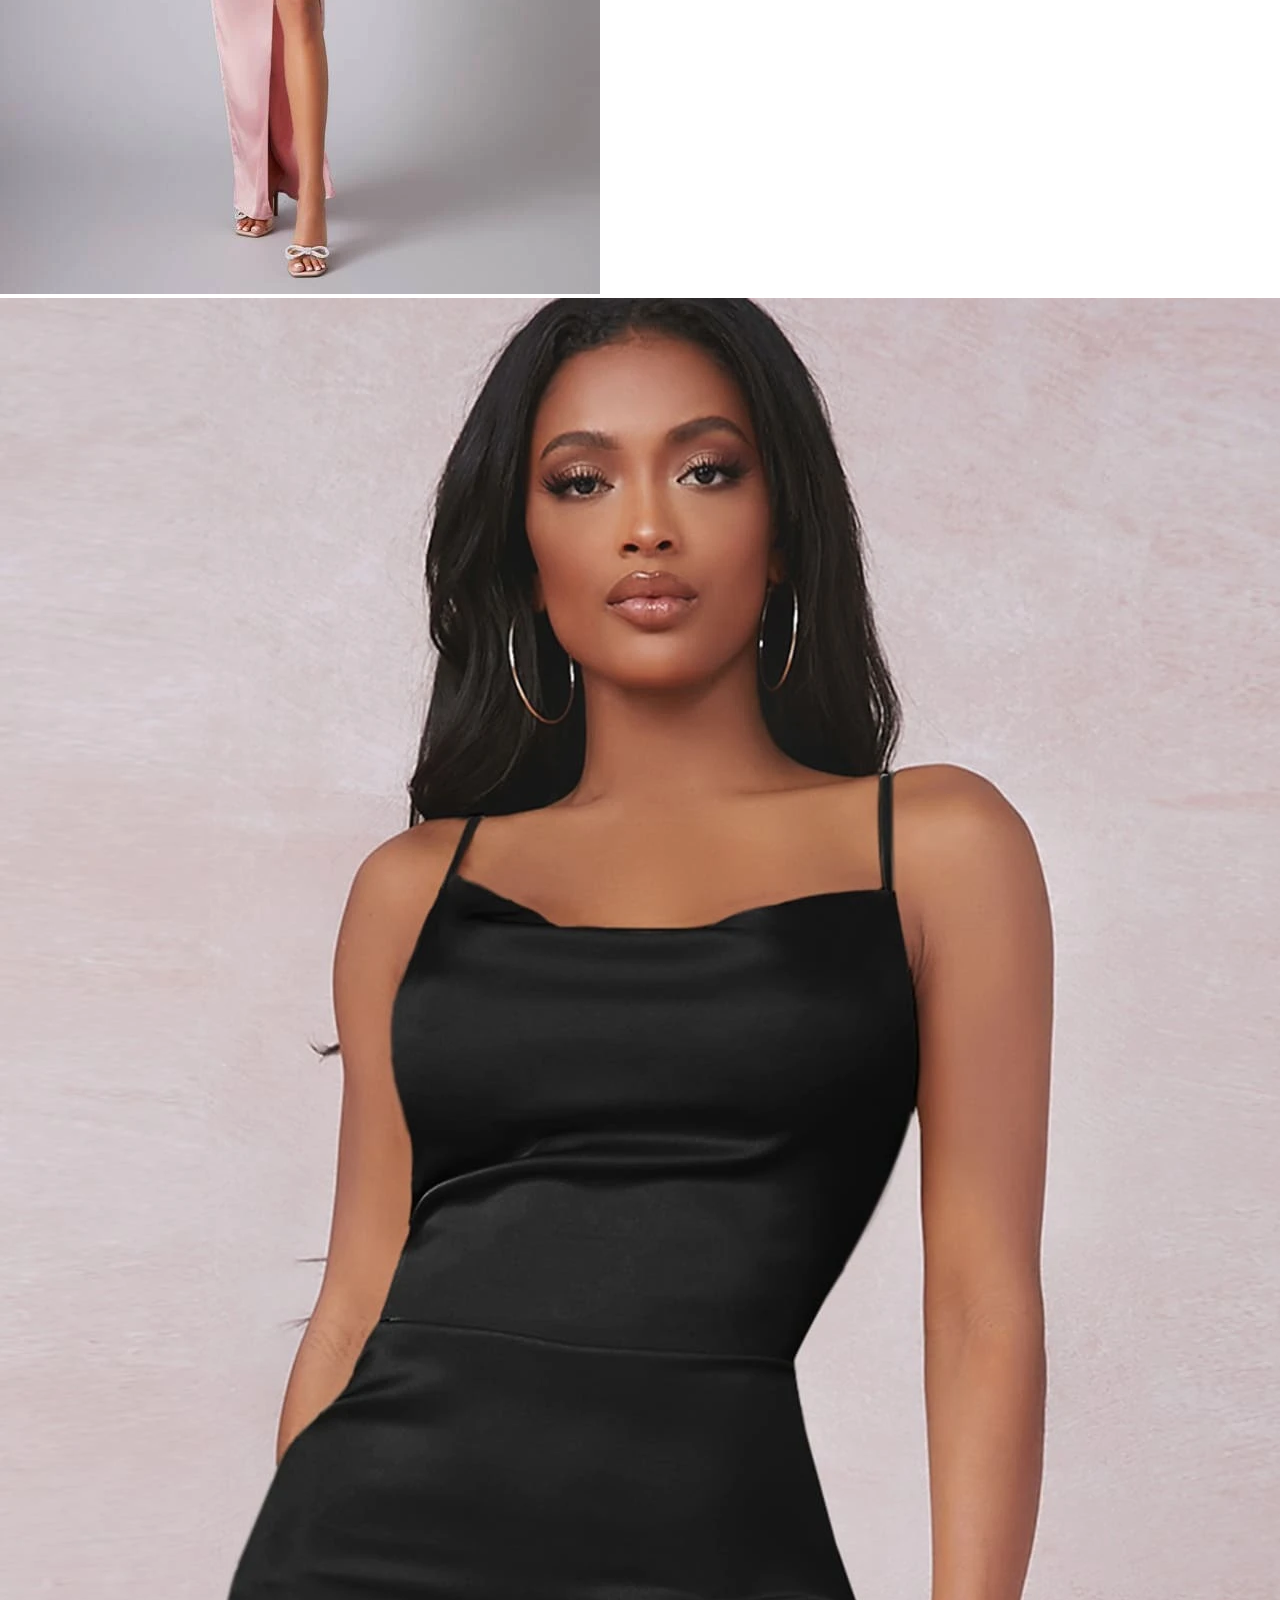
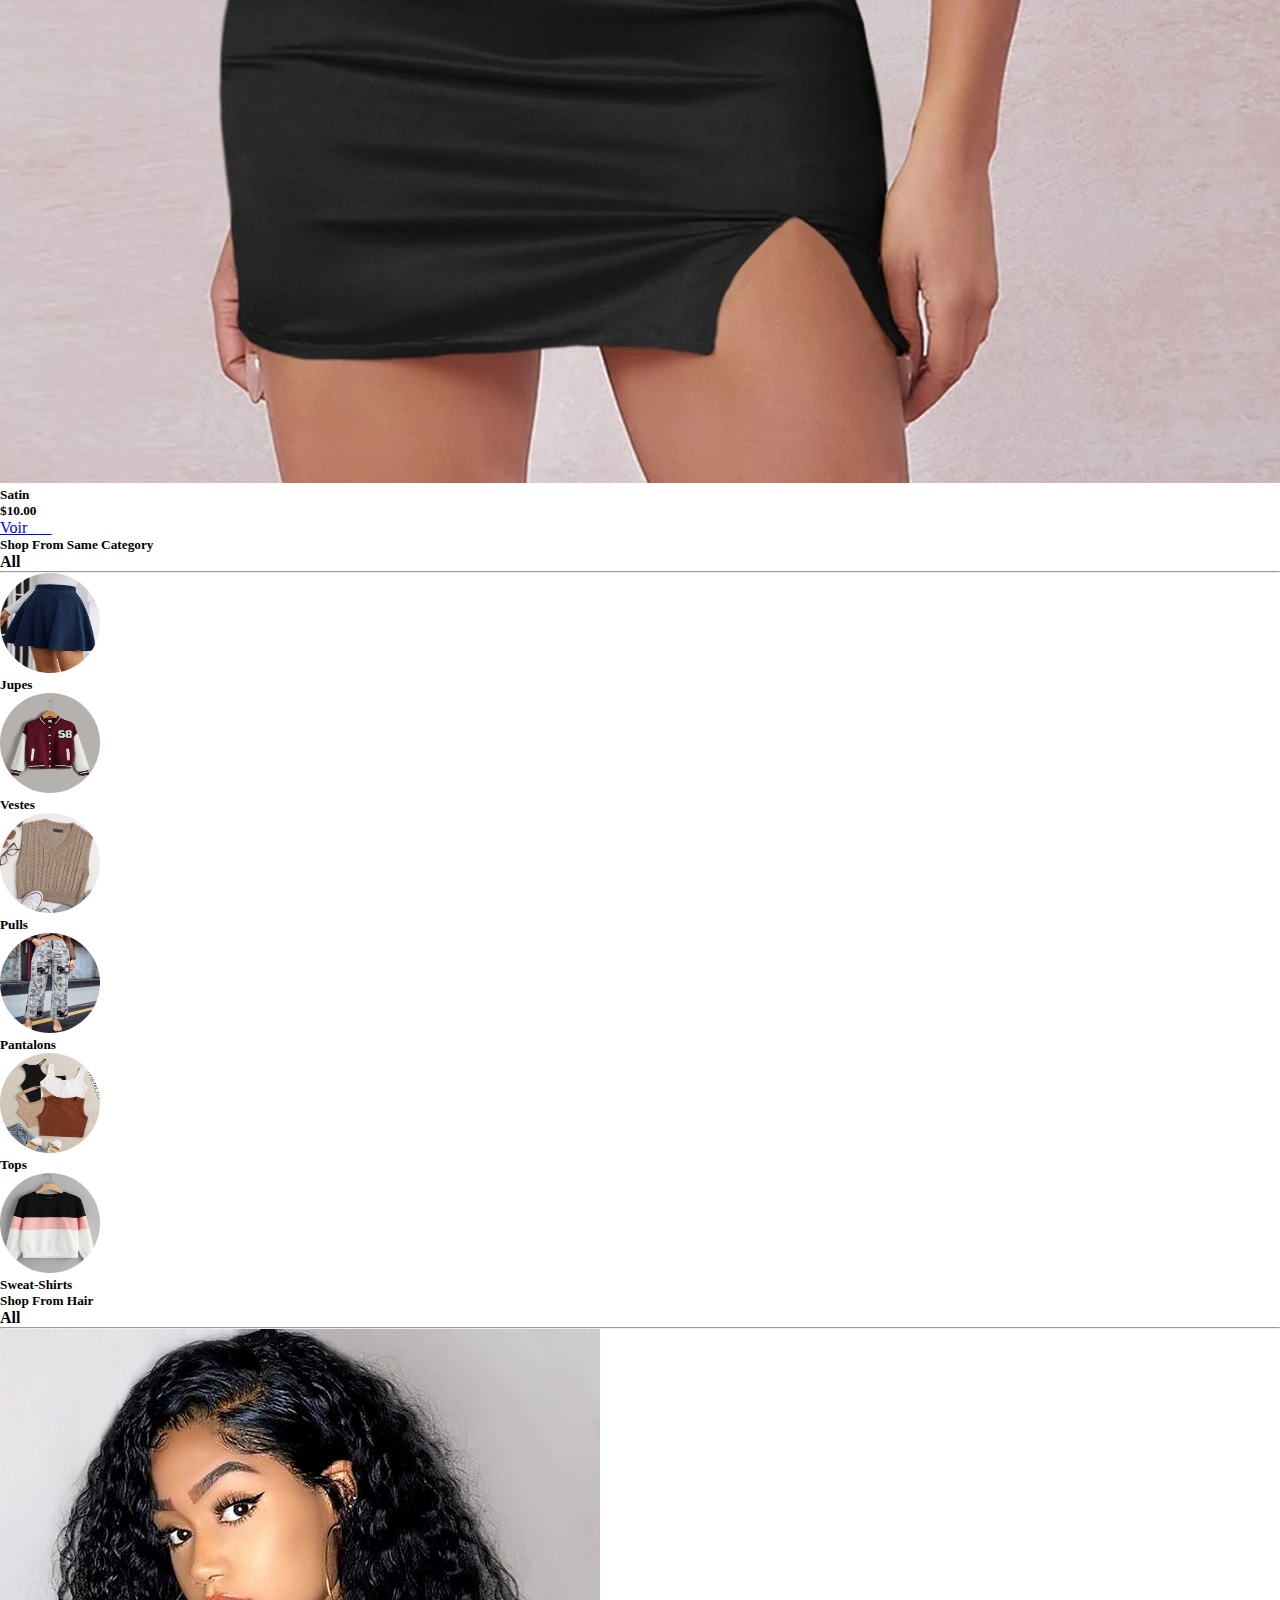
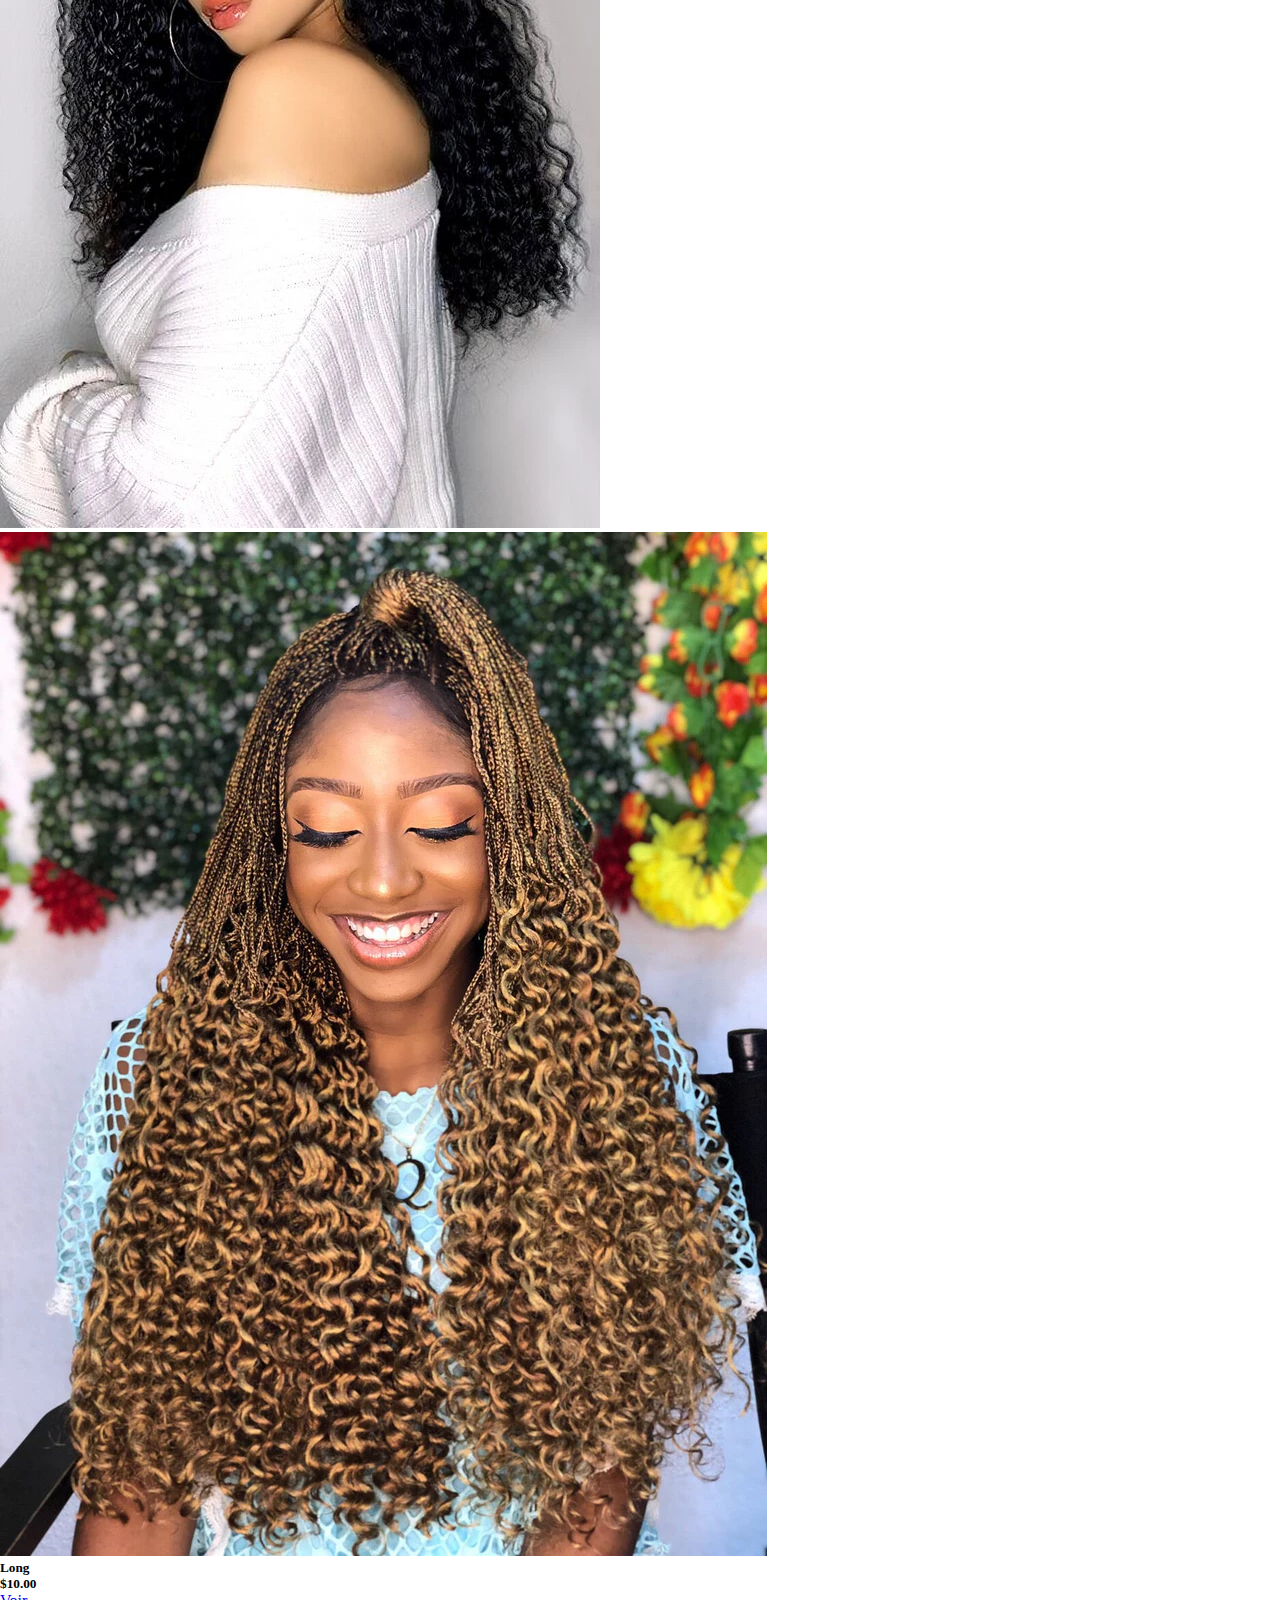
==== commit 69ae65cb: "changement5" ====
--- a/index.html
+++ b/index.html
@@ -330,7 +330,7 @@
     </section>
     
     <!-----------------------------------------------------------------NAV2----------------------------------------------------------------->
-    <section class="nav2 border-bottom border-danger">
+    <section class="nav2 ">
       <nav class="navbar navbar-expand-lg">
         <div class="container-fluid">
           <div class="MG">
@@ -369,9 +369,9 @@
       </nav>
     </section>
     <!-----------------------------------------------------------------NAV3----------------------------------------------------------------->
-    <section class="nav3 border-bottom border-danger">
+    <section class="nav3 border-top border-bottom border-danger ">
       <nav class="navbar navbar-expand-lg">
-        <div class="container-fluid">
+        <div class="container   ">
           <button
           class="navbar-toggler"
           type="button"
@@ -382,7 +382,7 @@
           aria-label="Toggle navigation">
           <span><i class="fas fa-bars text-danger"></i></span>
          </button>
-            <div class="collapse navbar-collapse p-0" id="navbarDropdown">
+            <div class="collapse navbar-collapse  mt-2 mt-lg-0 rounded-5 py-2  d-lg-flex justify-content-lg-center  p-0" id="navbarDropdown">
               <div class="dropdown">
                 <button
                   class="btn dropdown  border-0"
@@ -391,11 +391,10 @@
                   aria-expanded="false">
                   CATEGORY
                 </button>
-                <ul class="dropdown-menu  border-0">
+                <ul class="dropdown-menu  try border-0">
                   <li><a class="dropdown-item" href="#">Clothes</a></li>
                   <li><a class="dropdown-item" href="#">Shoes</a></li>
                   <li><a class="dropdown-item" href="#">Accessories</a></li>
-                  <li><a class="dropdown-item" href="#">Lingerie & Nuit</a></li>
                   <li><a class="dropdown-item" href="#">Entretien & Beauty</a></li>
                   <li><a class="dropdown-item" href="#">Parfumerie</a></li>
                   <li><a class="dropdown-item" href="#">Onglerie</a></li>
@@ -409,8 +408,8 @@
                   aria-expanded="false">
                   SIZE
                 </button>
-                <ul class="dropdown-menu  border-0 ">
-                  <li><a class="dropdown-item" href="#">86-90 / 38 / S</a></li>
+                <ul class="dropdown-menu try  border-0 ">
+                  <li><a class="dropdown-item " href="#">86-90 / 38 / S</a></li>
                   <li><a class="dropdown-item" href="#">90-94 / 40 / M</a></li>
                   <li><a class="dropdown-item" href="#">94-98 / 42 / M-L</a></li>
                   <li><a class="dropdown-item" href="#">98-102 / 44 / L</a></li>
@@ -425,7 +424,7 @@
                   aria-expanded="false">
                   MARQUES
                 </button>
-                <ul class="dropdown-menu  border-0 ">
+                <ul class="dropdown-menu  try border-0 ">
                   <li><a class="dropdown-item" href="#">Zara</a></li>
                   <li><a class="dropdown-item" href="#">Zalando</a></li>
                   <li><a class="dropdown-item" href="#">H & M</a></li>
@@ -441,9 +440,44 @@
                   type="button"
                   data-bs-toggle="dropdown"
                   aria-expanded="false">
+                  BOX / KITS
+                </button>
+                <ul class="dropdown-menu  try border-0 ">
+                  <li><a class="dropdown-item" href="#">Vetements</a></li>
+                  <li><a class="dropdown-item" href="#">Chaussures</a></li>
+                  <li><a class="dropdown-item" href="#">Accessoires</a></li>
+                  <li><a class="dropdown-item" href="#">Pafums</a></li>
+                  <li><a class="dropdown-item" href="#">Autres</a></li>
+                </ul>
+              </div>
+              <div class="dropdown">
+                <button
+                  class="btn dropdown border-0"
+                  type="button"
+                  data-bs-toggle="dropdown"
+                  aria-expanded="false">
+                  COULEURS
+                </button>
+                <ul class="dropdown-menu  try border-0 ">
+                  <li><a class="dropdown-item" href="#">Rouges</a></li>
+                  <li><a class="dropdown-item" href="#">Jaunes</a></li>
+                  <li><a class="dropdown-item" href="#">Vert Emeraude</a></li>
+                  <li><a class="dropdown-item" href="#">Noir</a></li>
+                  <li><a class="dropdown-item" href="#">Gris Clair</a></li>
+                  <li><a class="dropdown-item" href="#">Rouge Sang</a></li>
+                  <li><a class="dropdown-item" href="#">Autres</a></li>
+                </ul>
+              </div>
+              
+              <div class="dropdown">
+                <button
+                  class="btn dropdown border-0"
+                  type="button"
+                  data-bs-toggle="dropdown"
+                  aria-expanded="false">
                   STYLE
                 </button>
-                <ul class="dropdown-menu  border-0 ">
+                <ul class="dropdown-menu  try border-0 ">
                   <li><a class="dropdown-item" href="#">Casual</a></li>
                   <li><a class="dropdown-item" href="#">Retro</a></li>
                   <li><a class="dropdown-item" href="#">HipHop & Rock</a></li>
@@ -454,41 +488,7 @@
                 </ul>
               </div>
 
-              <div class="dropdown">
-                <button
-                  class="btn dropdown border-0"
-                  type="button"
-                  data-bs-toggle="dropdown"
-                  aria-expanded="false">
-                  BOX / KITS
-                </button>
-                <ul class="dropdown-menu  border-0 ">
-                  <li><a class="dropdown-item" href="#">Vêtements</a></li>
-                  <li><a class="dropdown-item" href="#">Chaussures</a></li>
-                  <li><a class="dropdown-item" href="#">Accessoires</a></li>
-                  <li><a class="dropdown-item" href="#">Perruques</a></li>
-                  <li><a class="dropdown-item" href="#">Lingerie & Nuit</a></li>
-                  <li><a class="dropdown-item" href="#">Entretien & Beauté</a></li>
-                  <li><a class="dropdown-item" href="#">Parfumerie</a></li>
-                  <li><a class="dropdown-item" href="#">Onglerie</a></li>
-                </ul>
-              </div>
-              <div class="dropdown">
-                <button
-                  class="btn dropdown border-0"
-                  type="button"
-                  data-bs-toggle="dropdown"
-                  aria-expanded="false">
-                  COLORS
-                </button>
-                <ul class="dropdown-menu  border-0 ">
-                  <li><a class="dropdown-item" href="#">Bleu Clair</a></li>
-                  <li><a class="dropdown-item" href="#">Blanc</a></li>
-                  <li><a class="dropdown-item" href="#">Rouge Sang</a></li>
-                  <li><a class="dropdown-item" href="#">Vert Emeraude</a></li>
-                  <li><a class="dropdown-item" href="#">Blanc</a></li>
-                </ul>
-              </div>
+
               <div class="dropdown">
                 <button
                   class="btn dropdown border-0"
@@ -497,7 +497,7 @@
                   aria-expanded="false">
                   TISSUS
                 </button>
-                <ul class="dropdown-menu  border-0 ">
+                <ul class="dropdown-menu  try border-0 ">
                   <li><a class="dropdown-item" href="#">Coton</a></li>
                   <li><a class="dropdown-item" href="#">Lin</a></li>
                   <li><a class="dropdown-item" href="#">Dentelle</a></li>
@@ -511,13 +511,13 @@
               </div>
               <div class="dropdown">
                 <button
-                  class="btn dropdown border-0"
+                  class="btn drop border-0"
                   type="button"
                   data-bs-toggle="dropdown"
                   aria-expanded="false">
                   TRIE PAR
                 </button>
-                <ul class="dropdown-menu  border-0 ">
+                <ul class="dropdown-menu  try border-0  ">
                   <li><a class="dropdown-item" href="#">Nouveaux arrivages</a></li>
                   <li><a class="dropdown-item" href="#">Recommander</a></li>
                   <li><a class="dropdown-item" href="#">Les mieux notes</a></li>
@@ -551,24 +551,8 @@
                   aria-expanded="false">
                  BEST SELLER
                 </button>
-              </div> <div class="dropdown">
-                <button
-                  class="btn dropdown border-0"
-                  type="button"
-                  data-bs-toggle="dropdown"
-                  aria-expanded="false">
-                 CONCEVOIR
-                </button>
-              </div>
-              <div class="dropdown">
-                <button
-                  class="btn dropdown border-0"
-                  type="button"
-                  data-bs-toggle="dropdown"
-                  aria-expanded="false">
-                  PROMO
-                </button>
-              </div>
+              </div> 
+       
 
               <div class="dropdown">
                 <button
@@ -1738,7 +1722,7 @@
                   </div>
                     <div class="col-md-4">
                       <h6>
-                         <a class=" text-danger text-decoration-none float-end me-3 fw-bold" data-bs-toggle="modal" href="#exampleModalToggle" role="button"><i class="fa-regular fa-plus"></i></a>
+                         <a class=" text-danger text-decoration-none float-end  fw-bold" data-bs-toggle="modal" href="#exampleModalToggle" role="button"><i class="fas fa-shopping-cart text-danger"></i></a>
                       </h6>
                     </div>
                  </div>
@@ -1763,7 +1747,7 @@
                   </div>
                     <div class="col-md-3">
                       <h6>
-                         <a class=" text-danger text-decoration-none float-end me-3 fw-bold" data-bs-toggle="modal" href="#exampleModalToggle" role="button"><i class="fa-regular fa-plus"></i></a>
+                         <a class=" text-danger text-decoration-none float-end  fw-bold" data-bs-toggle="modal" href="#exampleModalToggle" role="button"><i class="fas fa-shopping-cart text-danger"></i></a>
                       </h6>
                     </div>
                  </div>
@@ -1787,7 +1771,7 @@
                   </div>
                     <div class="col-md-3">
                       <h6>
-                         <a class=" text-danger text-decoration-none float-end me-3 fw-bold" data-bs-toggle="modal" href="#exampleModalToggle" role="button"> <i class="fa-regular fa-plus"></i></a>
+                         <a class=" text-danger text-decoration-none float-end fw-bold" data-bs-toggle="modal" href="#exampleModalToggle" role="button"><i class="fas fa-shopping-cart text-danger"></i></a>
                       </h6>
                     </div>
                  </div>
@@ -1812,7 +1796,7 @@
                   </div>
                     <div class="col-md-3">
                       <h6>
-                         <a class=" text-danger text-decoration-none float-end me-3 fw-bold" data-bs-toggle="modal" href="#exampleModalToggle" role="button"><i class="fa-regular fa-plus"></i></a>
+                         <a class=" text-danger text-decoration-none float-end  fw-bold" data-bs-toggle="modal" href="#exampleModalToggle" role="button"><i class="fas fa-shopping-cart text-danger"></i></a>
                       </h6>
                     </div>
                  </div>
@@ -1836,7 +1820,7 @@
                   </div>
                     <div class="col-md-3">
                       <h6>
-                        <a class=" text-danger text-decoration-none float-end me-3 fw-bold" data-bs-toggle="modal" href="#exampleModalToggle" role="button"> <i class="fa-regular fa-plus"></i></a>
+                        <a class=" text-danger text-decoration-none float-end  fw-bold" data-bs-toggle="modal" href="#exampleModalToggle" role="button"><i class="fas fa-shopping-cart text-danger"></i></a>
                       </h6>
                     </div>
                  </div>
@@ -1860,7 +1844,7 @@
                   </div>
                     <div class="col-md-3">
                       <h6>
-                         <a class=" text-danger text-decoration-none float-end me-3 fw-bold" data-bs-toggle="modal" href="#exampleModalToggle" role="button"><i class="fa-regular fa-plus"></i></a>
+                         <a class=" text-danger text-decoration-none float-end fw-bold" data-bs-toggle="modal" href="#exampleModalToggle" role="button"><i class="fas fa-shopping-cart text-danger"></i></a>
                       </h6>
                     </div>
                  </div>
@@ -1871,11 +1855,6 @@
         </div>
       </section>
        <!-----------------------------------------------------------------FOOTER----------------------------------------------------------------->
-
-      
-
-
-
 
        <footer id="footer" class="mt-5 p-5 text-white d-flex justify-content-center align-items-center flex-column">
         <div class="footer-top mt-5">
@@ -1950,7 +1929,7 @@
       </footer>
 
 
-
+<!-- modal3 -->
 
       <div class="modal fade " id="exampleModalToggle" aria-hidden="true" aria-labelledby="exampleModalToggleLabel" tabindex="-1">
         <div class="modal-dialog modal-xl ">
@@ -1997,3 +1976,10 @@
     ></script>
   </body>
 </html>
+
+
+
+
+
+
+
--- a/style.css
+++ b/style.css
@@ -12,6 +12,14 @@
 }
 .bouton{
     height: 3px;
+}
+.try{
+    background-color: rgba(253, 71, 101, 0.873)  !important;
+    color: whitesmoke !important;
+}
+.try a{
+    
+    color: whitesmoke !important;
 }
 
 .hover1:hover{
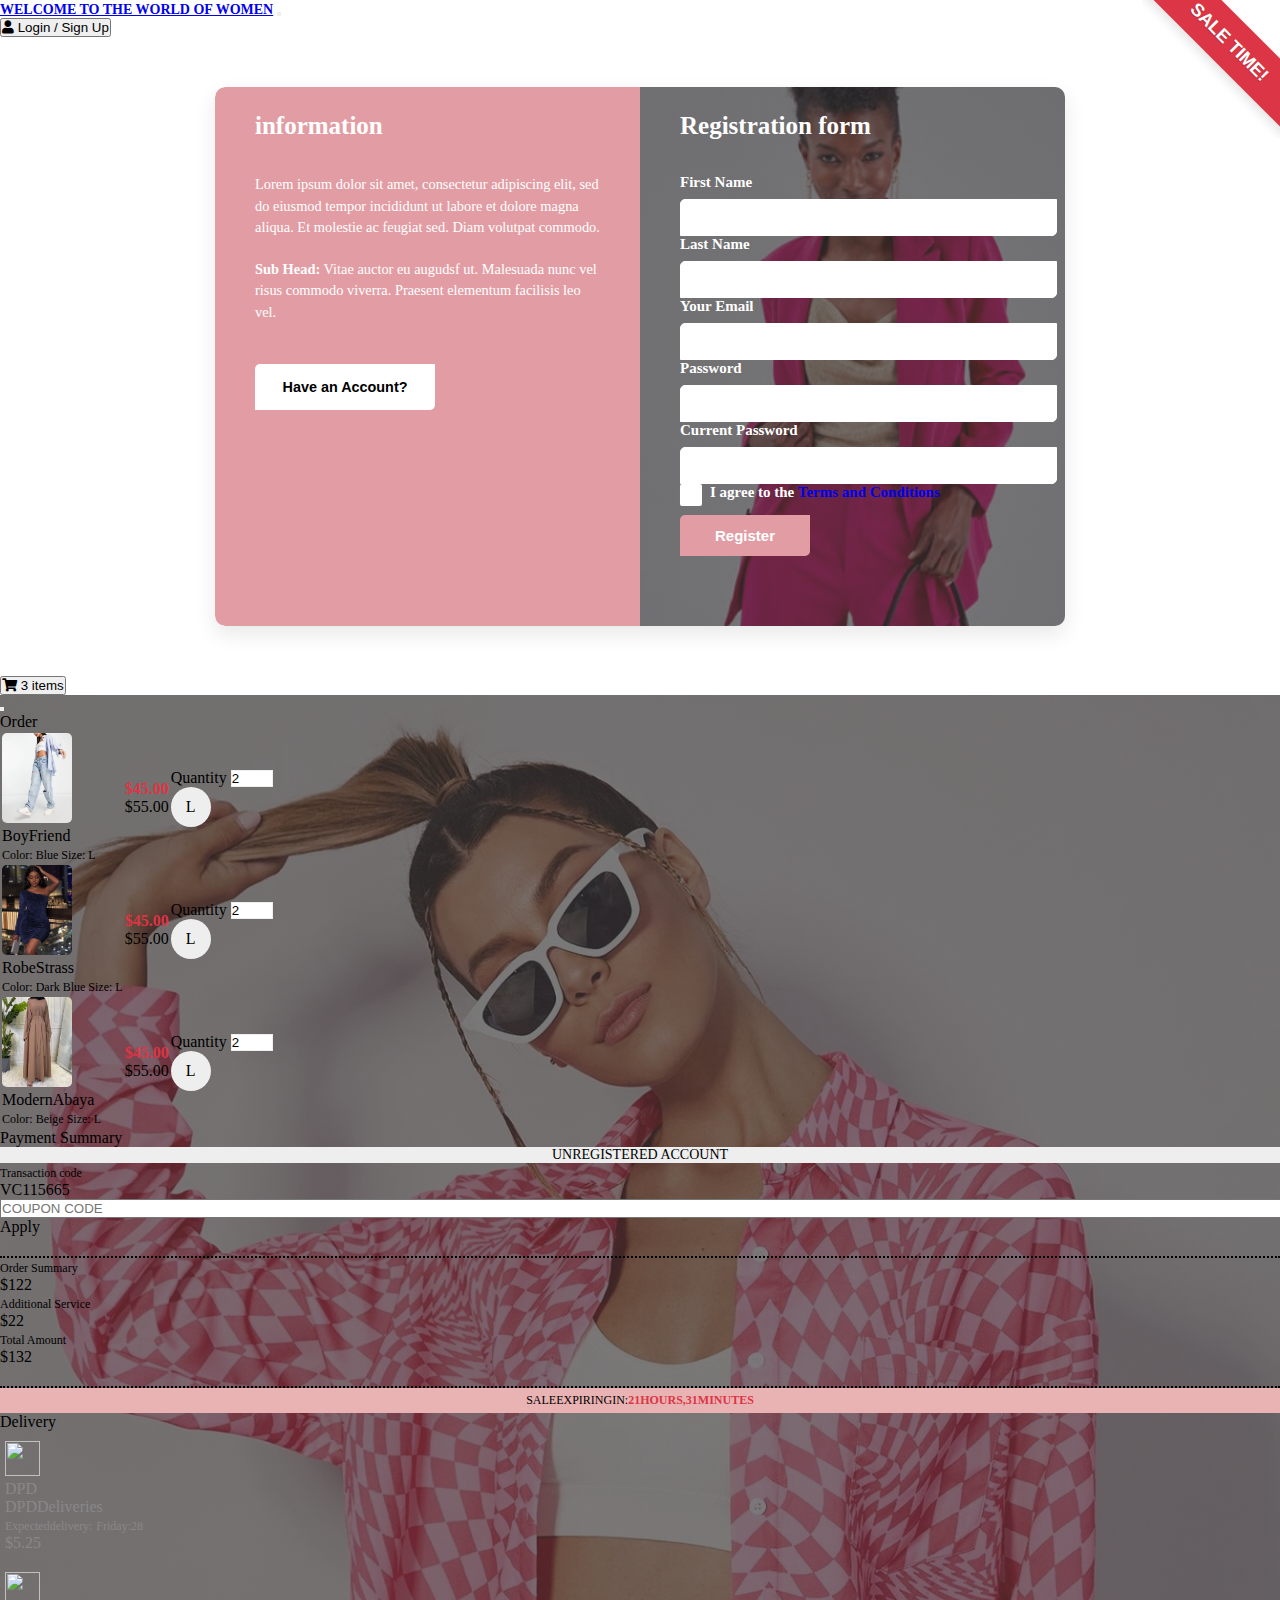
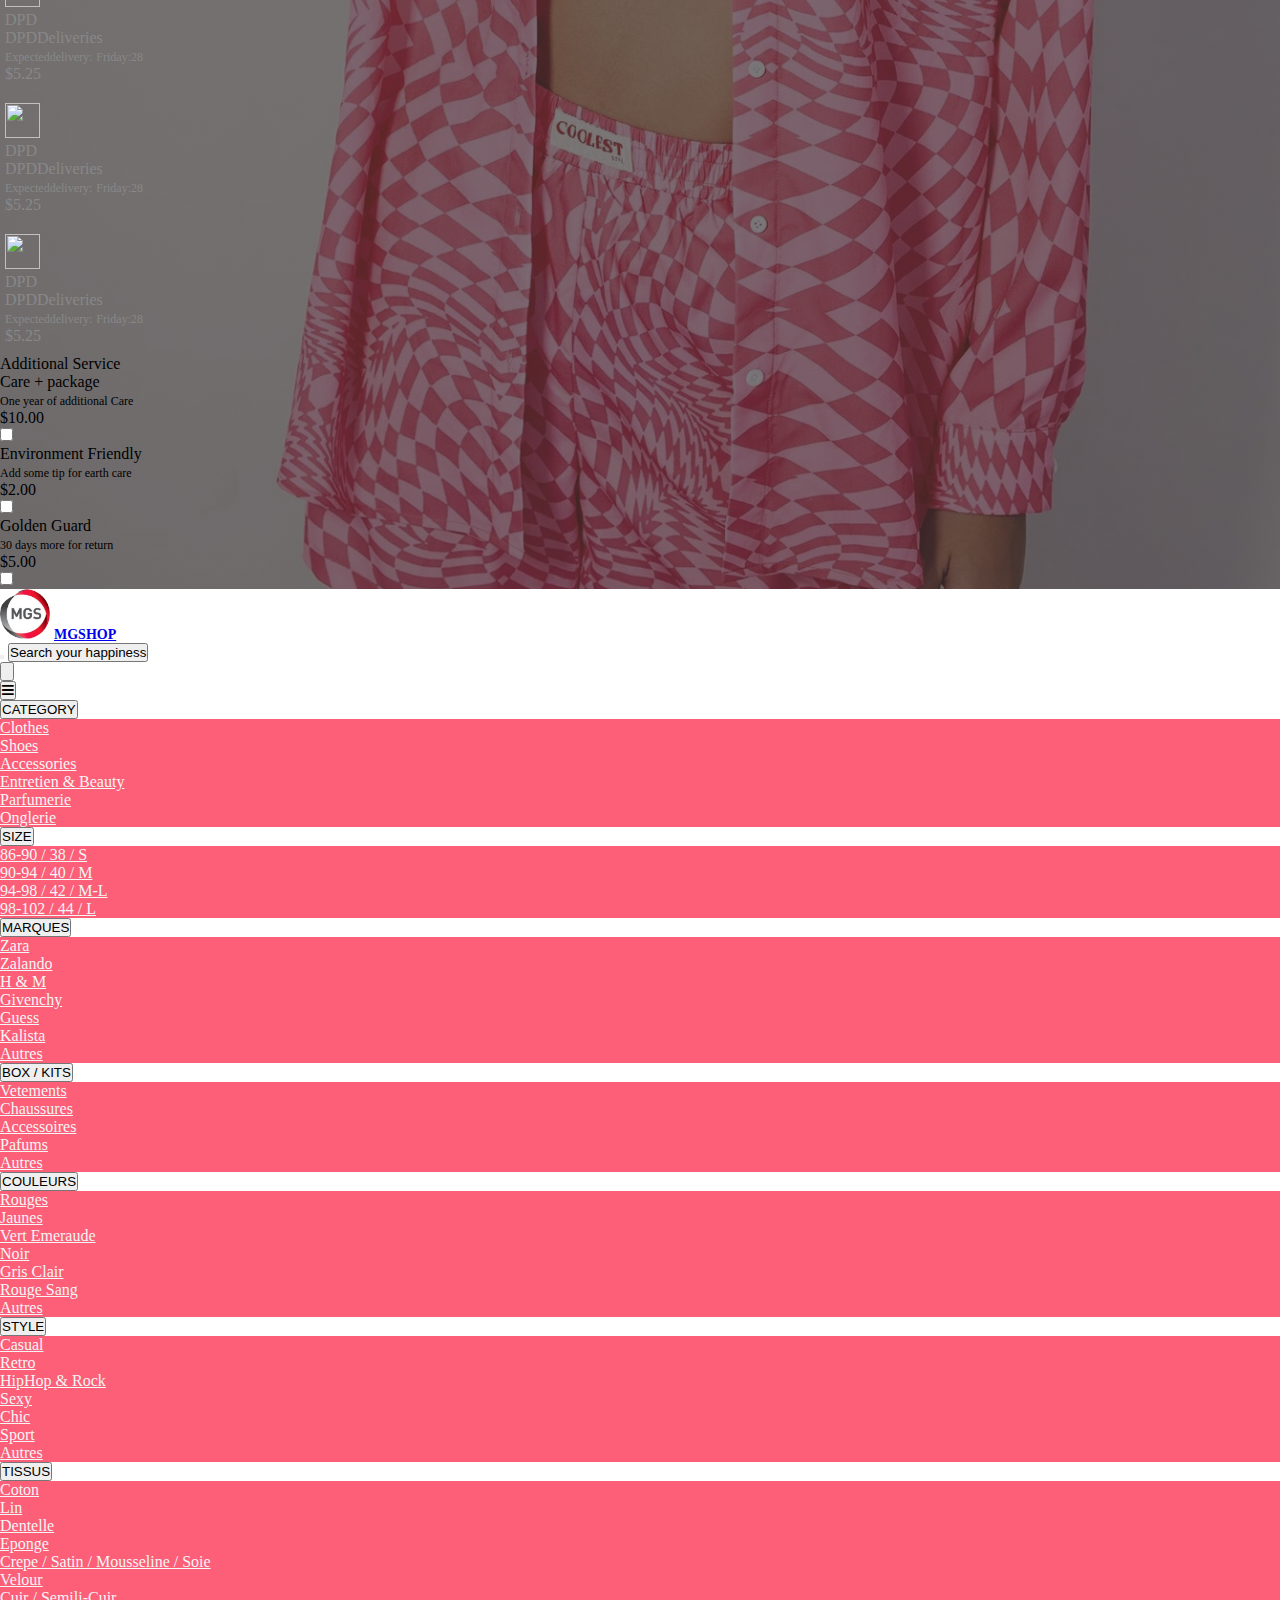
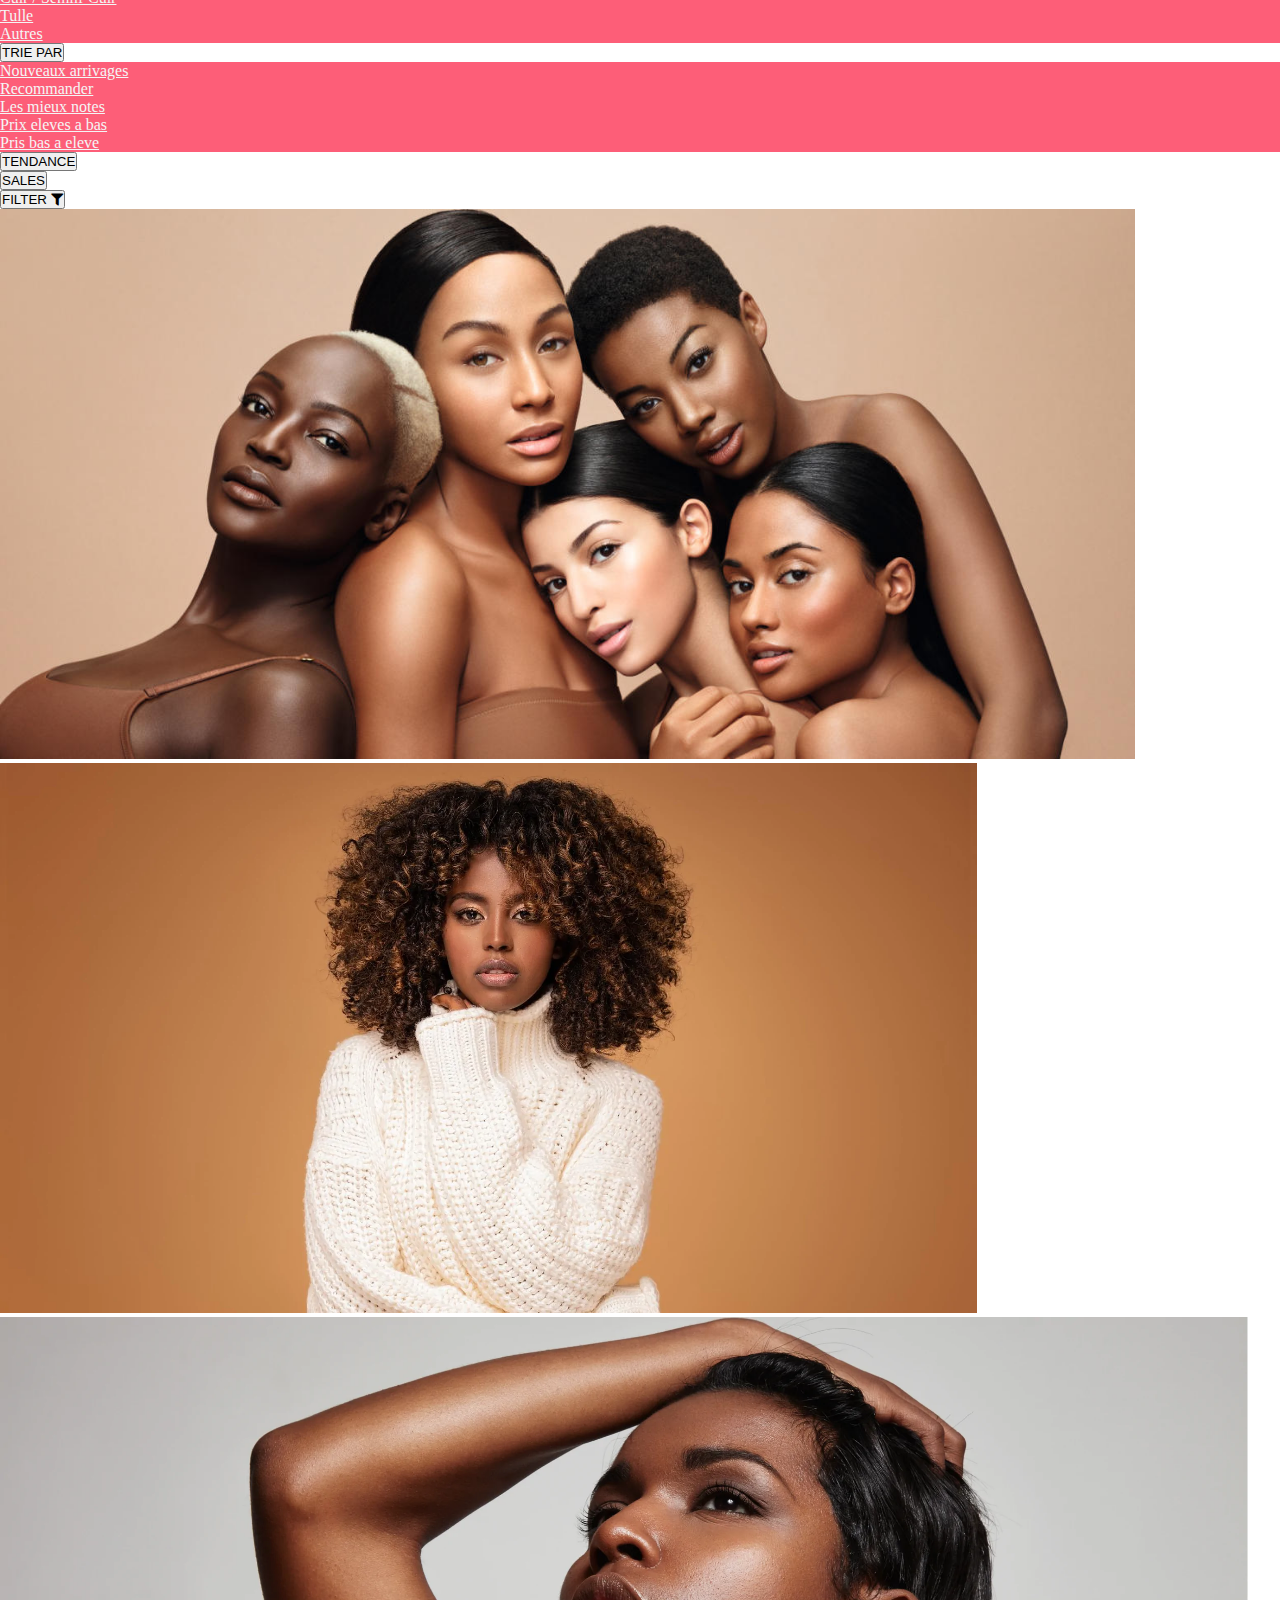
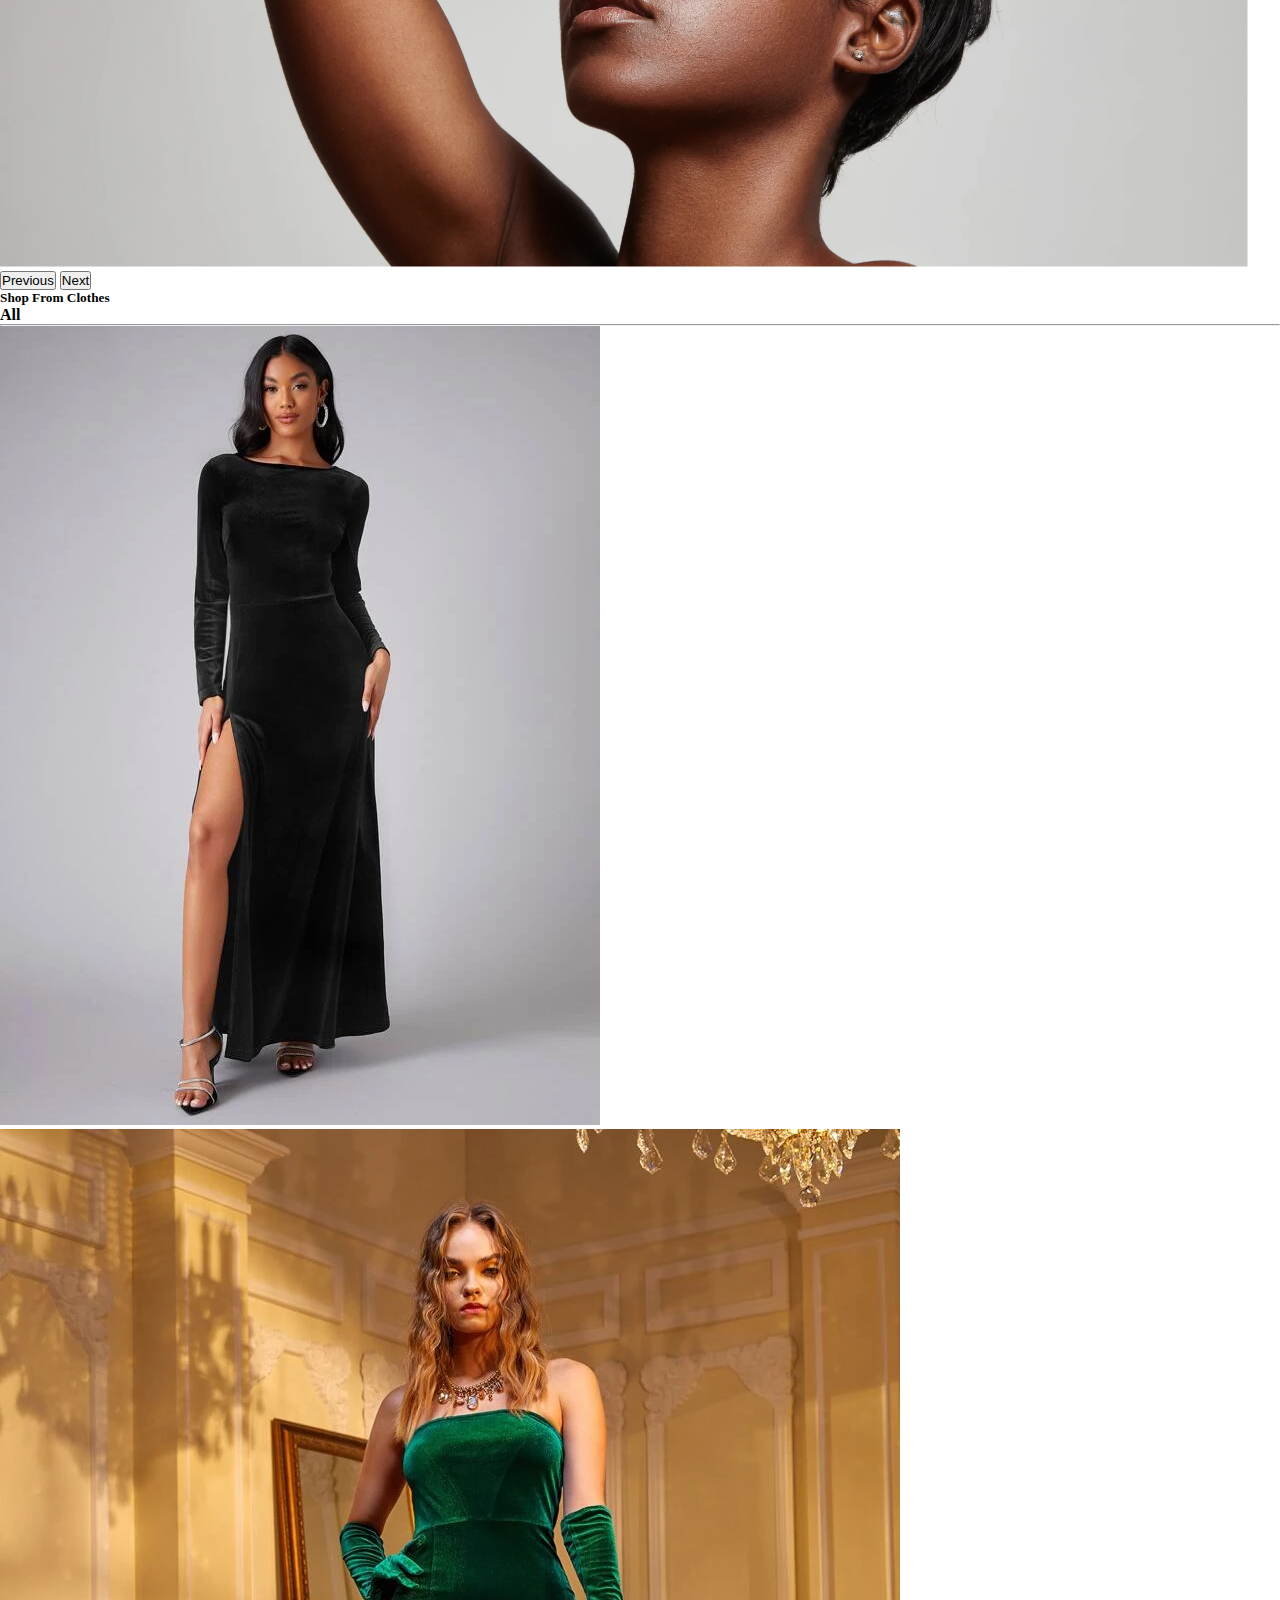
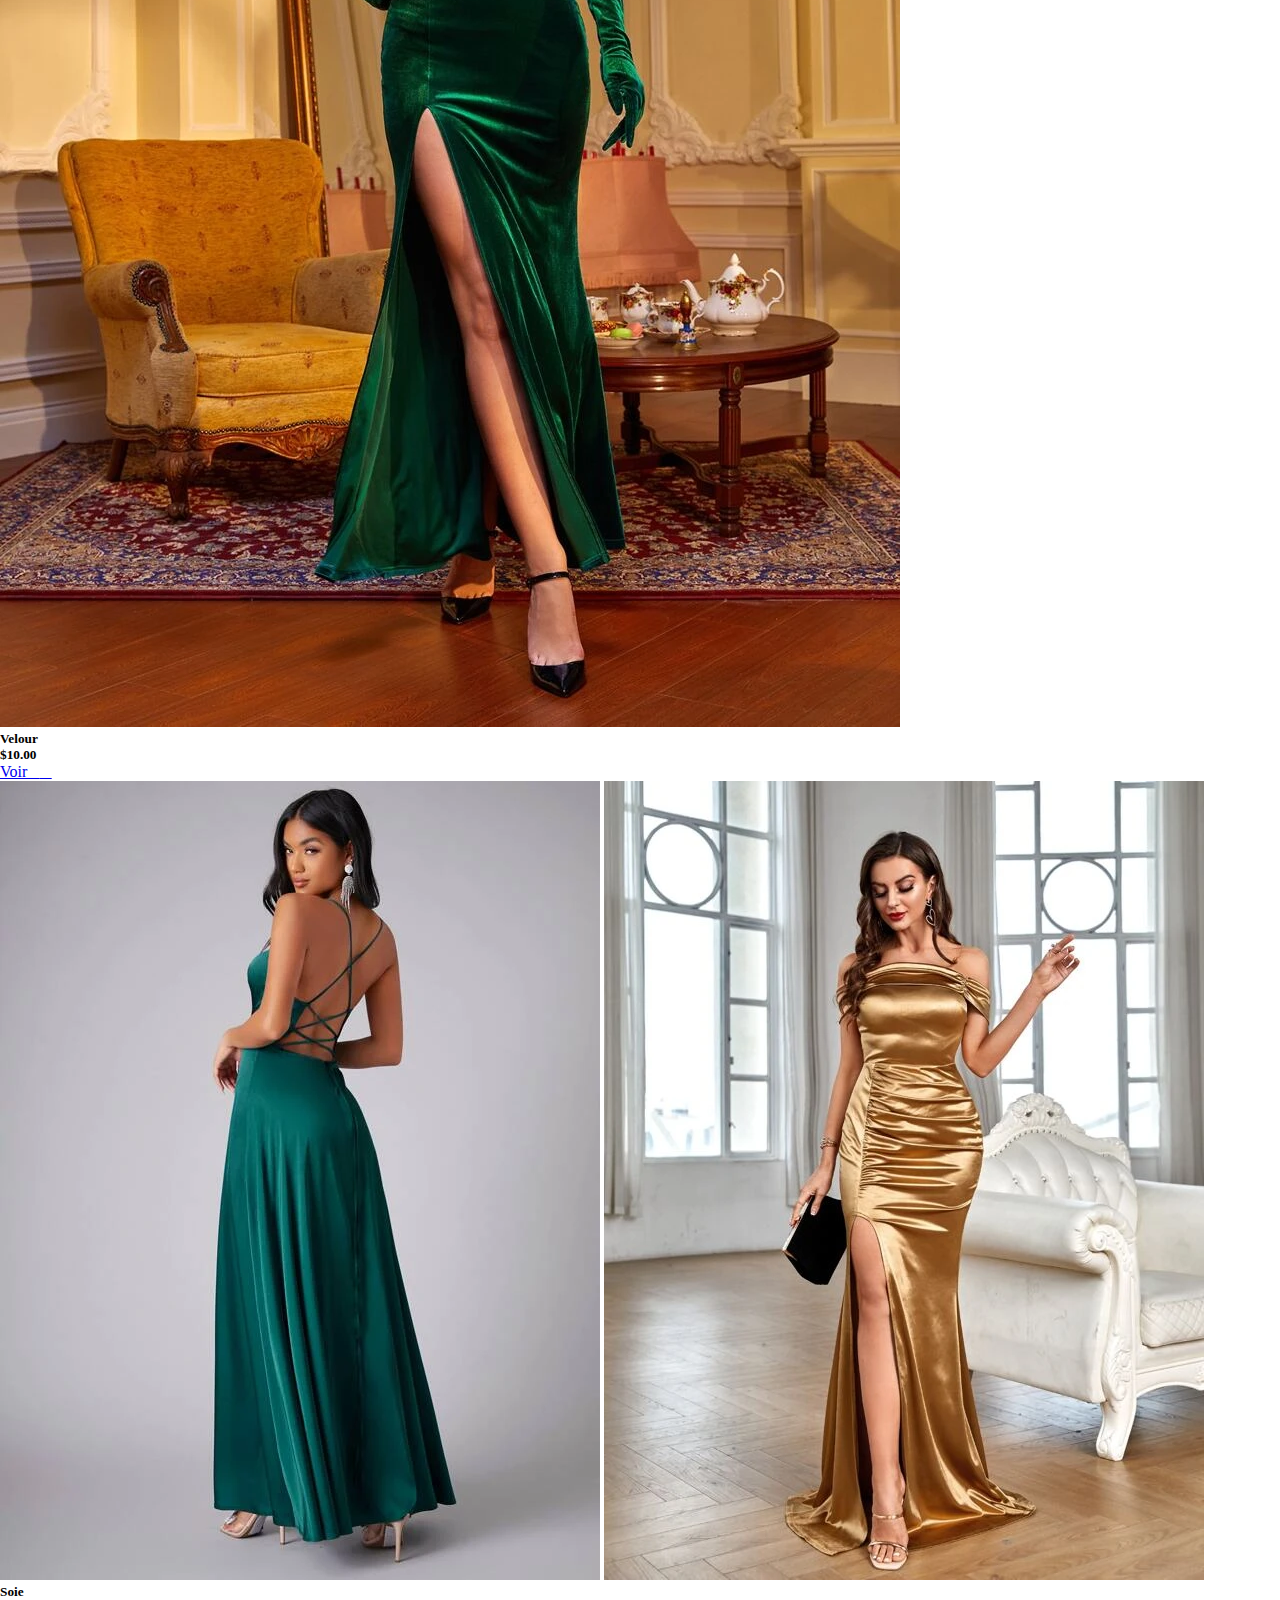
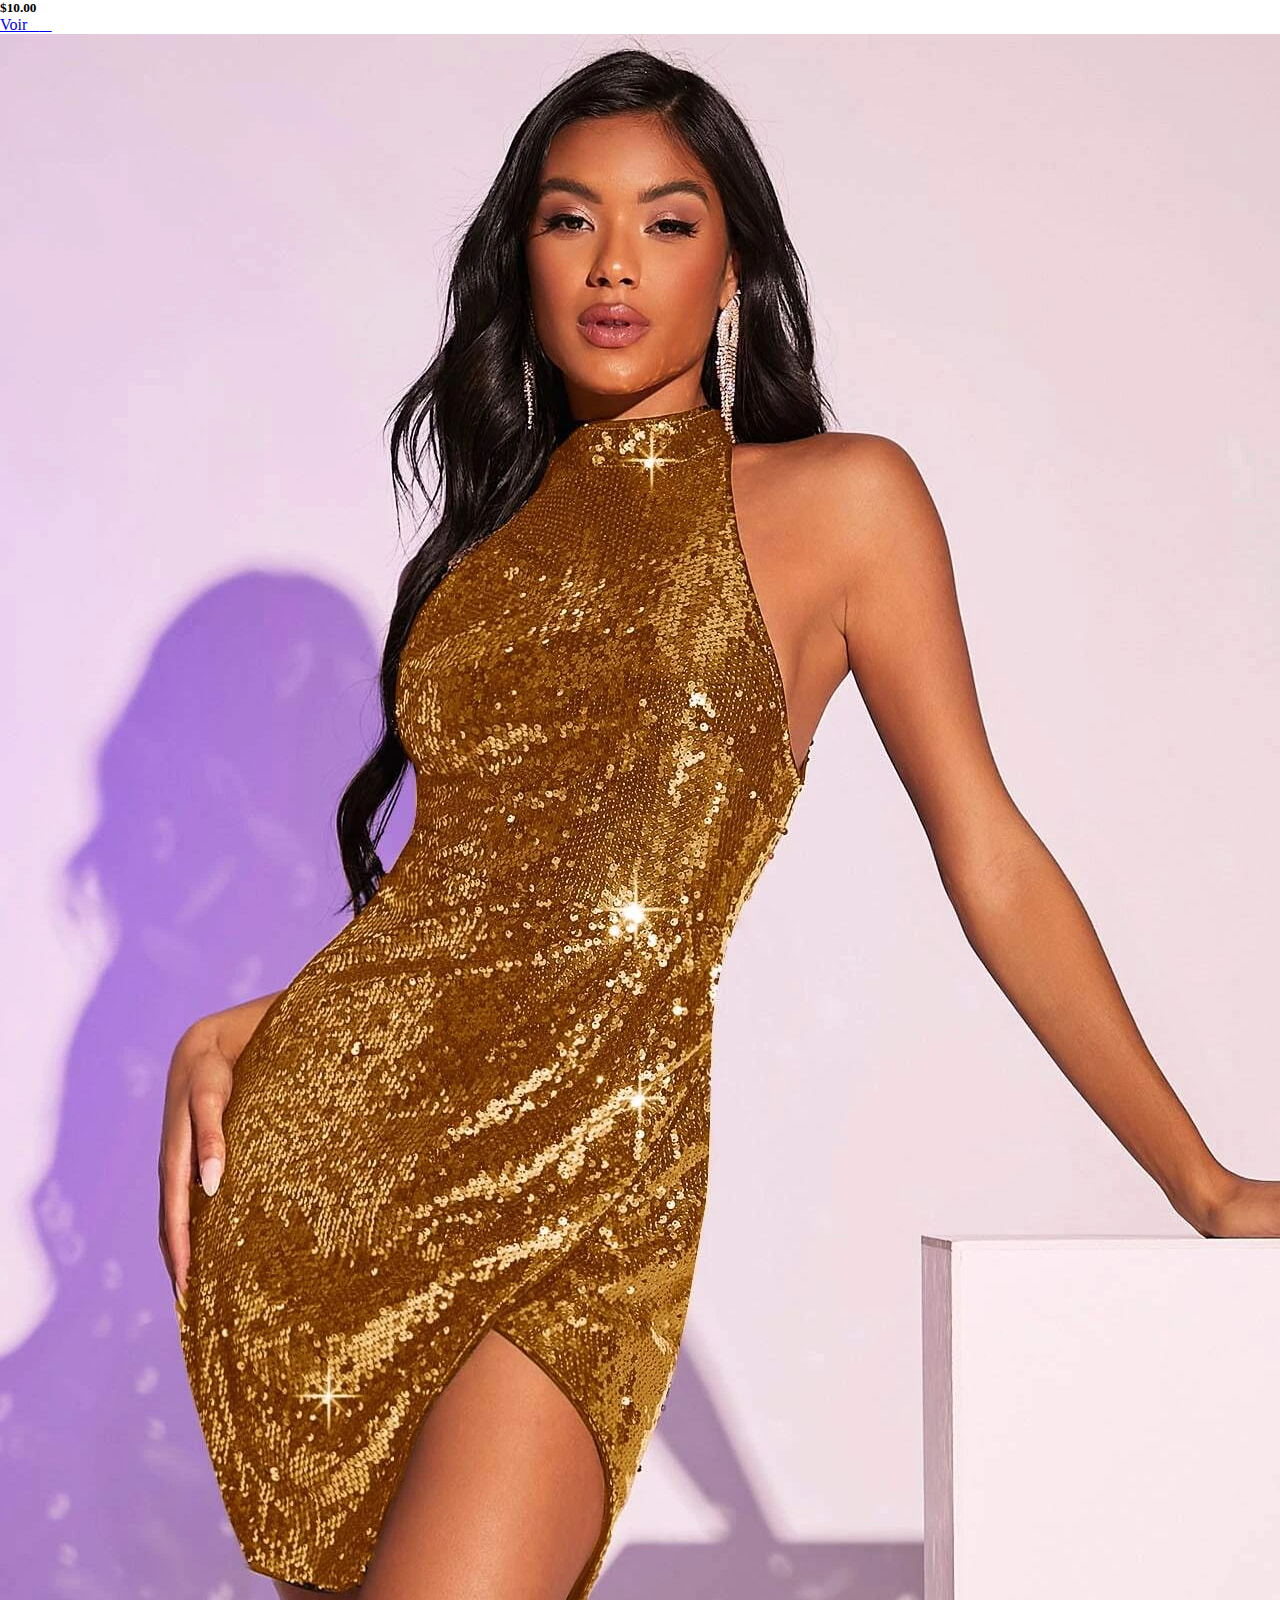
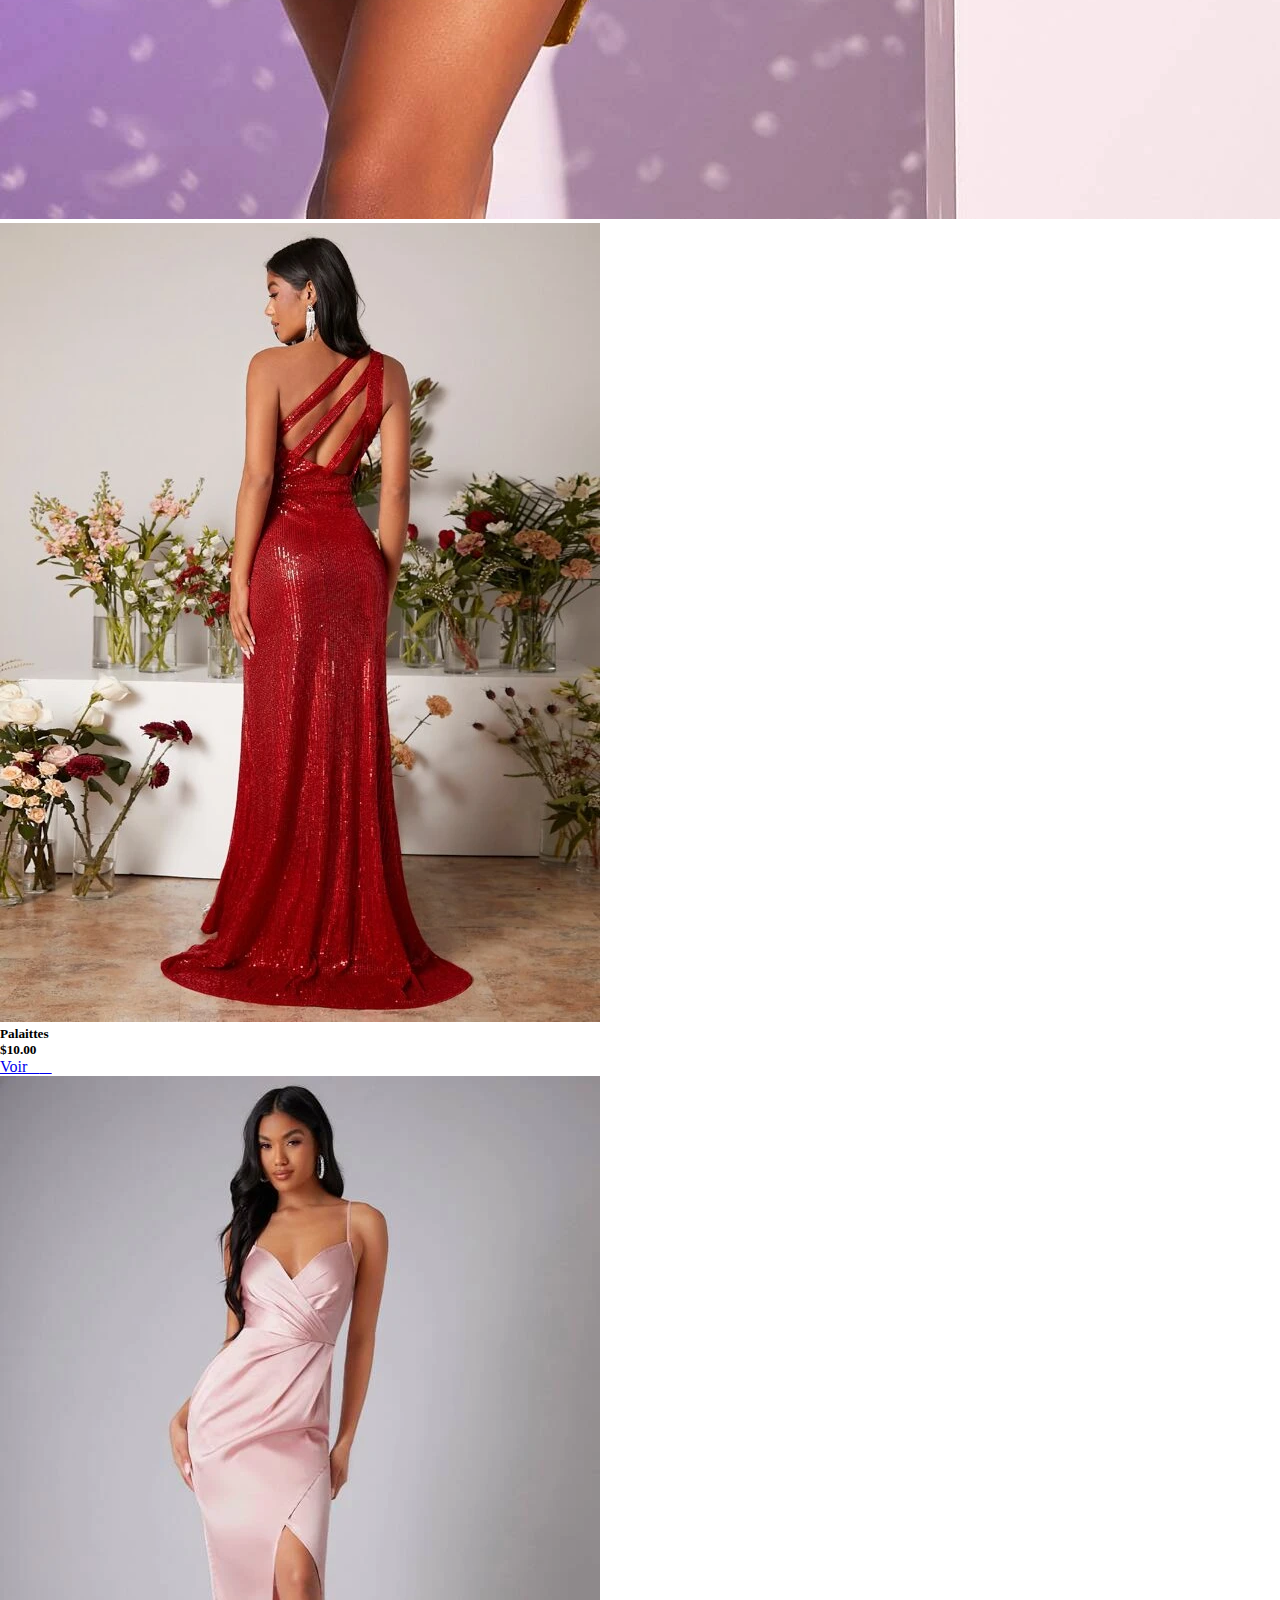
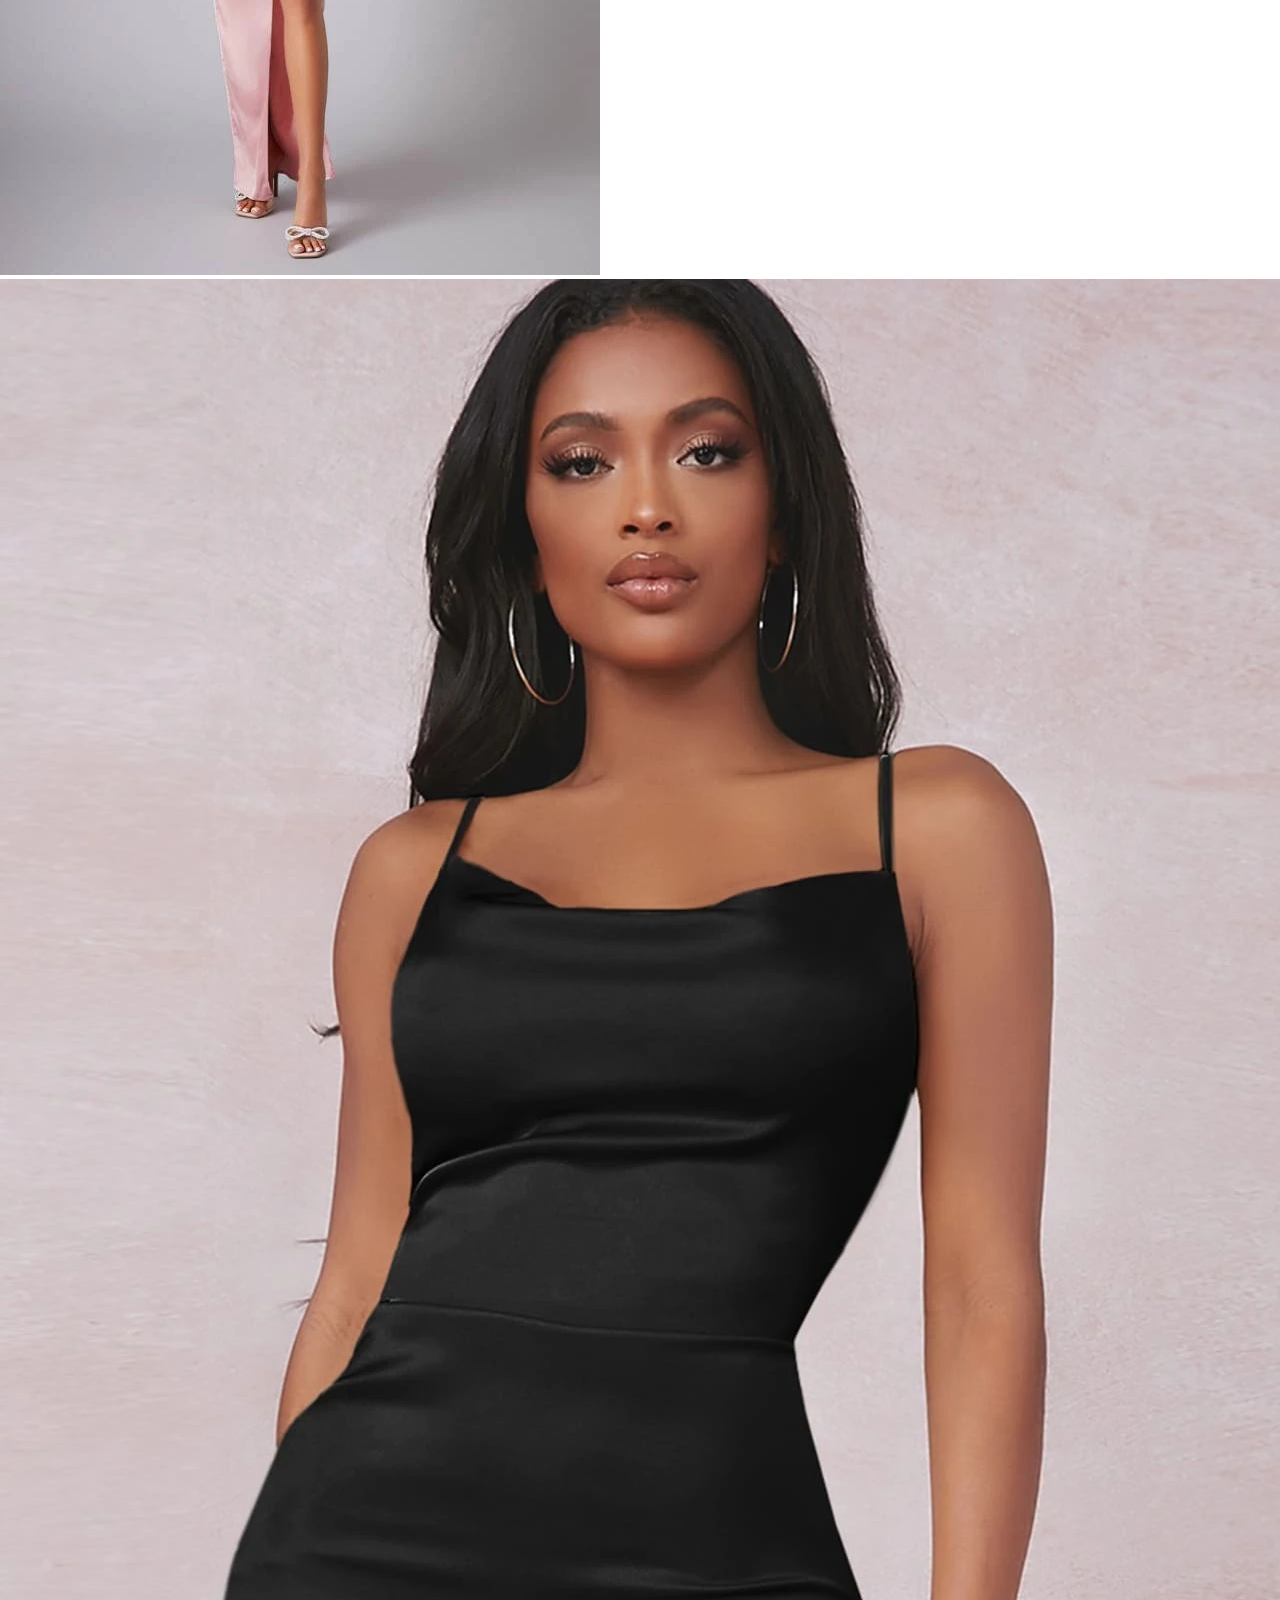
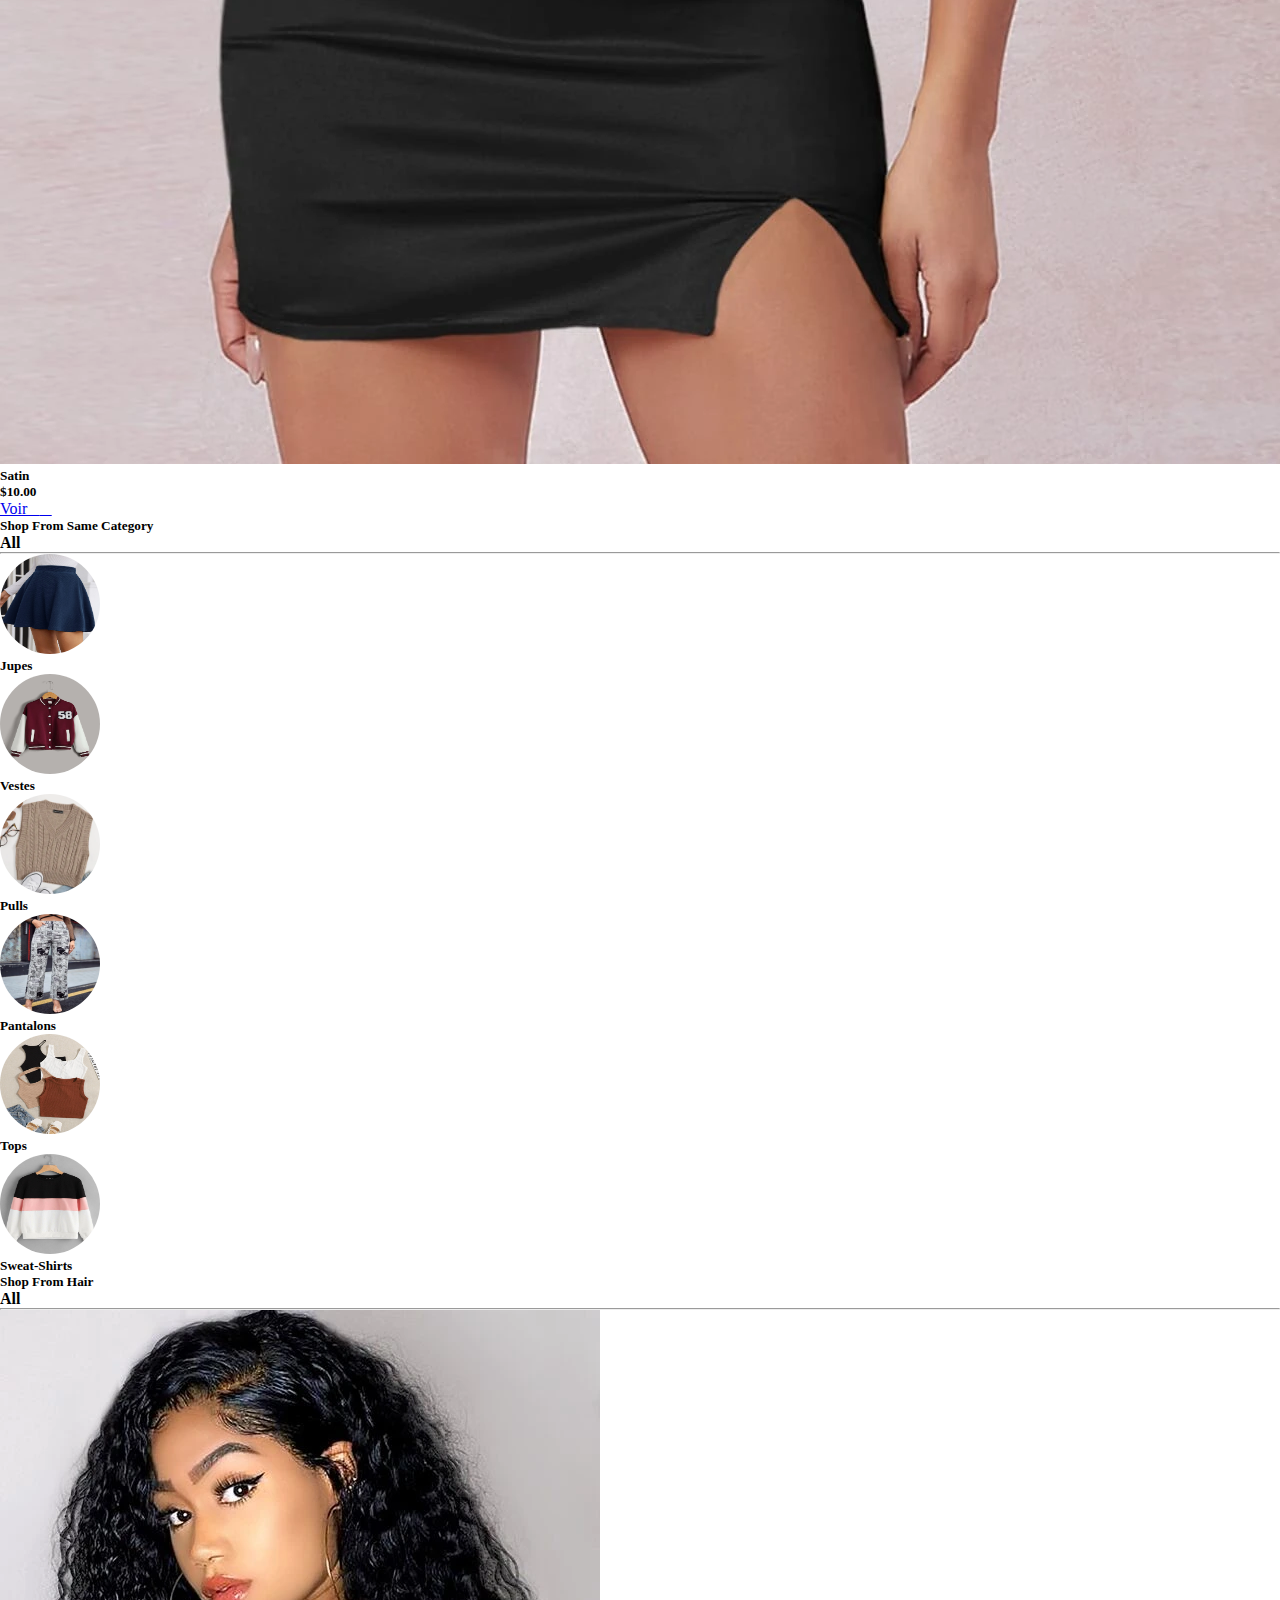
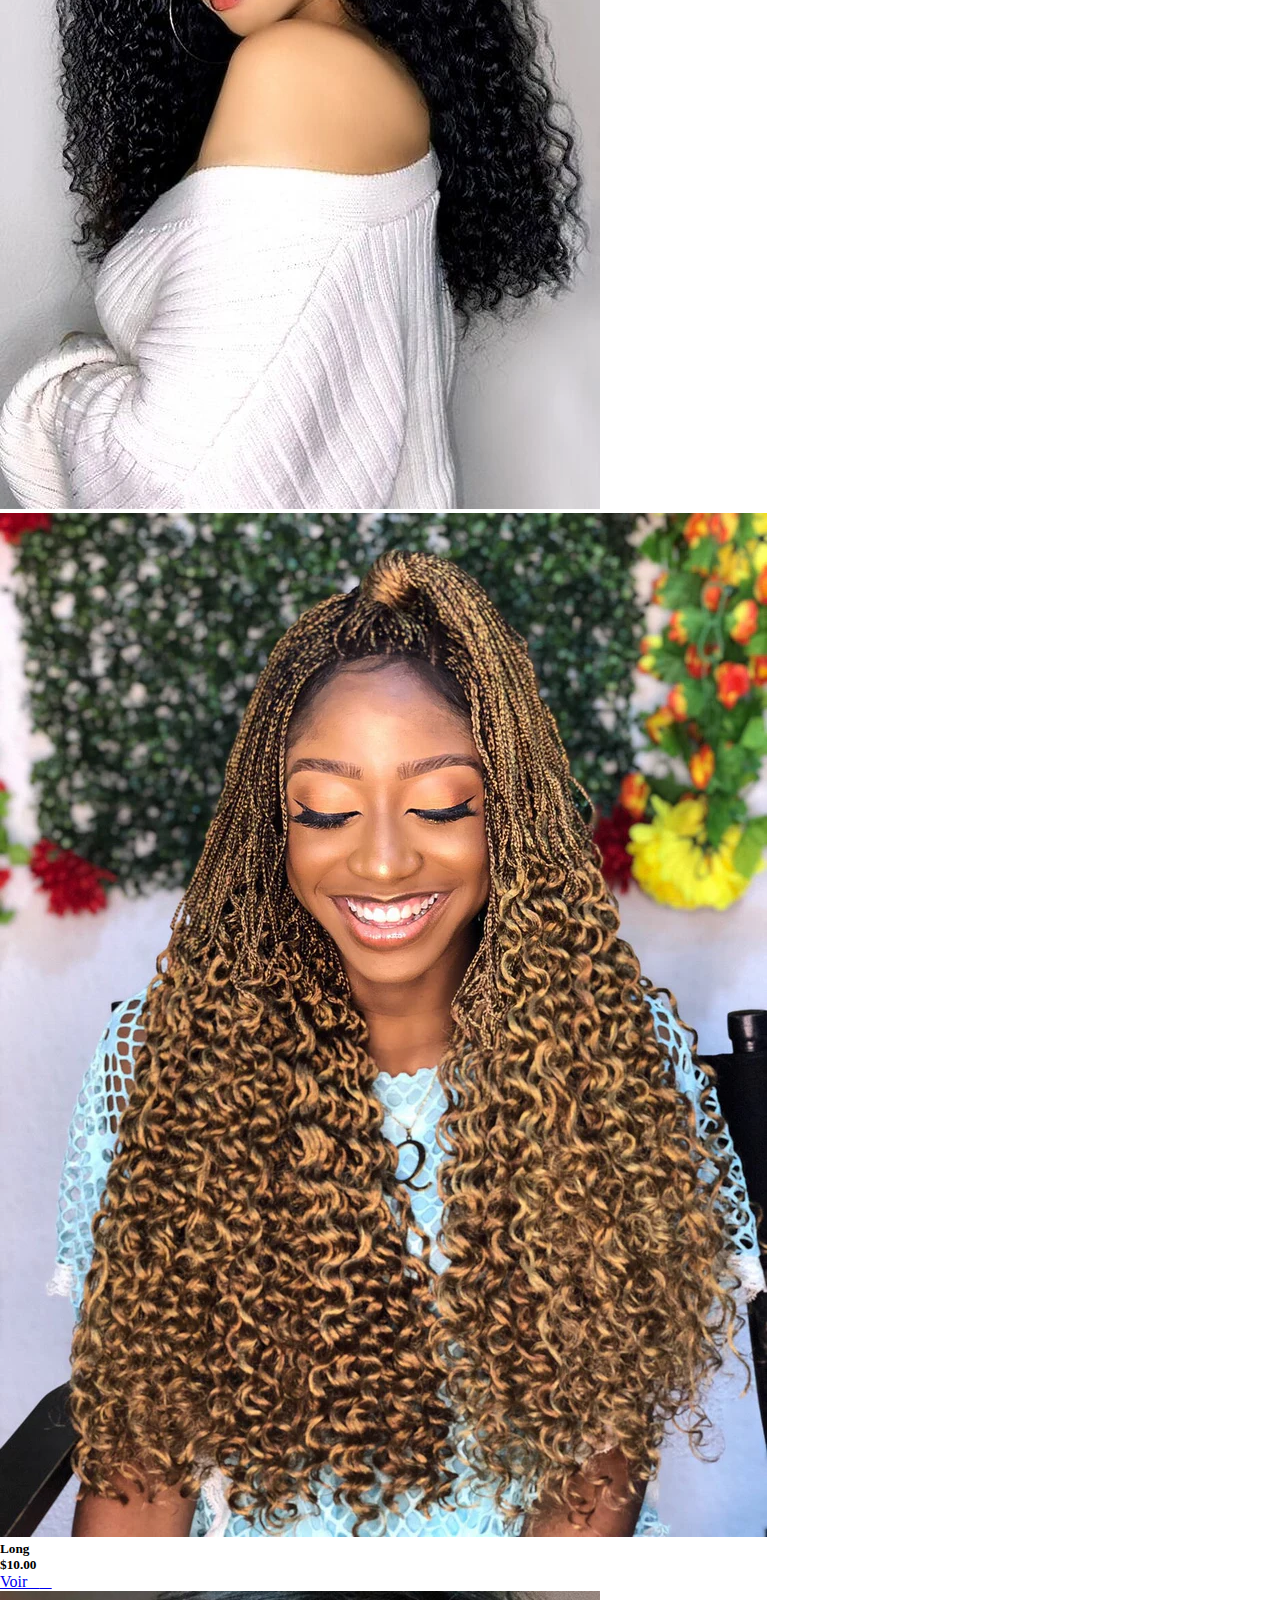
==== commit 204c7f13: "changement6" ====
--- a/index.html
+++ b/index.html
@@ -385,7 +385,7 @@
             <div class="collapse navbar-collapse  mt-2 mt-lg-0 rounded-5 py-2  d-lg-flex justify-content-lg-center  p-0" id="navbarDropdown">
               <div class="dropdown">
                 <button
-                  class="btn dropdown  border-0"
+                  class="btn dropdown-toggle  border-0"
                   type="button"
                   data-bs-toggle="dropdown"
                   aria-expanded="false">
@@ -402,7 +402,7 @@
               </div>
               <div class="dropdown">
                 <button
-                  class="btn dropdown border-0"
+                  class="btn dropdown-toggle border-0"
                   type="button"
                   data-bs-toggle="dropdown"
                   aria-expanded="false">
@@ -418,7 +418,7 @@
 
               <div class="dropdown">
                 <button
-                  class="btn dropdown border-0"
+                  class="btn dropdown-toggle border-0"
                   type="button"
                   data-bs-toggle="dropdown"
                   aria-expanded="false">
@@ -436,7 +436,7 @@
               </div>
               <div class="dropdown">
                 <button
-                  class="btn dropdown border-0"
+                  class="btn dropdown-toggle border-0"
                   type="button"
                   data-bs-toggle="dropdown"
                   aria-expanded="false">
@@ -452,7 +452,7 @@
               </div>
               <div class="dropdown">
                 <button
-                  class="btn dropdown border-0"
+                  class="btn dropdown-toggle border-0"
                   type="button"
                   data-bs-toggle="dropdown"
                   aria-expanded="false">
@@ -471,7 +471,7 @@
               
               <div class="dropdown">
                 <button
-                  class="btn dropdown border-0"
+                  class="btn dropdown-toggle border-0"
                   type="button"
                   data-bs-toggle="dropdown"
                   aria-expanded="false">
@@ -491,7 +491,7 @@
 
               <div class="dropdown">
                 <button
-                  class="btn dropdown border-0"
+                  class="btn dropdown-toggle border-0"
                   type="button"
                   data-bs-toggle="dropdown"
                   aria-expanded="false">
@@ -511,7 +511,7 @@
               </div>
               <div class="dropdown">
                 <button
-                  class="btn drop border-0"
+                  class="btn dropdown-toggle border-0"
                   type="button"
                   data-bs-toggle="dropdown"
                   aria-expanded="false">
@@ -543,15 +543,7 @@
                   aria-expanded="false">
                  SALES
                 </button>
-              </div> <div class="dropdown">
-                <button
-                  class="btn dropdown border-0"
-                  type="button"
-                  data-bs-toggle="dropdown"
-                  aria-expanded="false">
-                 BEST SELLER
-                </button>
-              </div> 
+              </div>
        
 
               <div class="dropdown">
